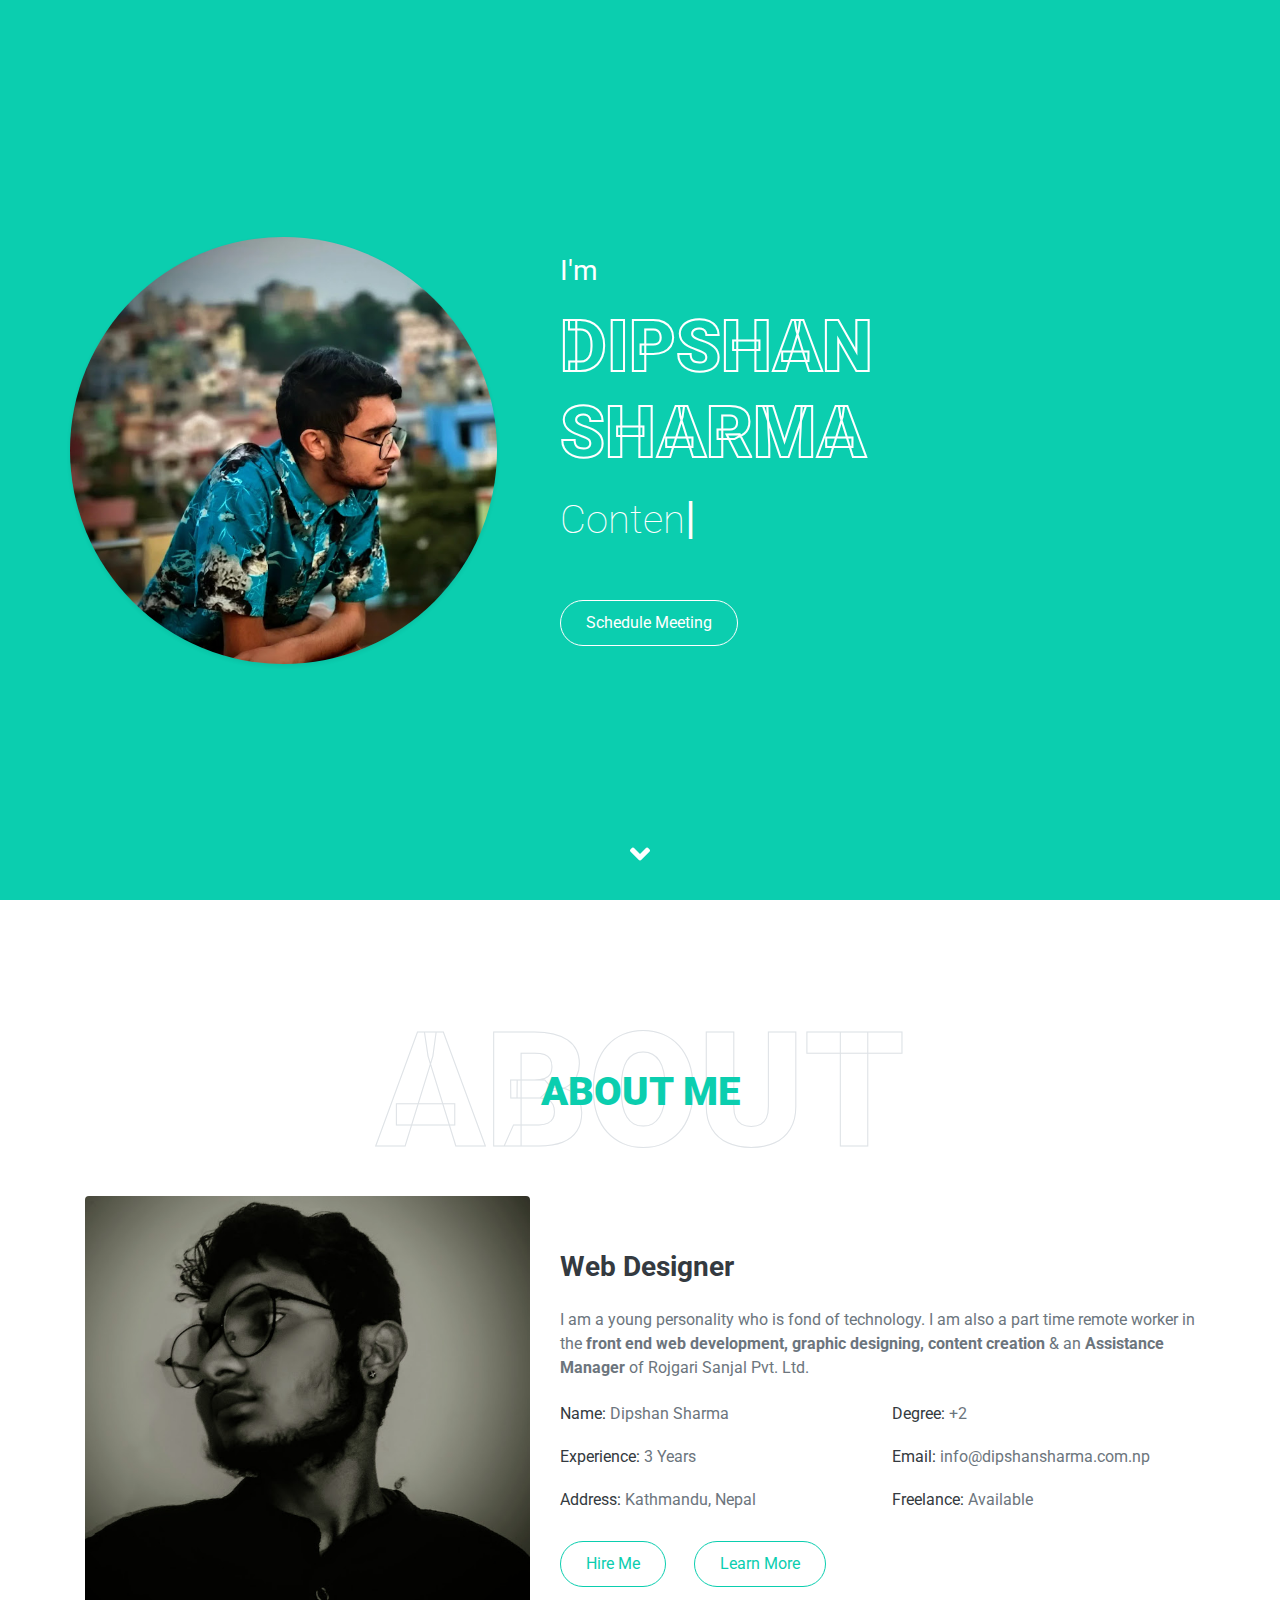
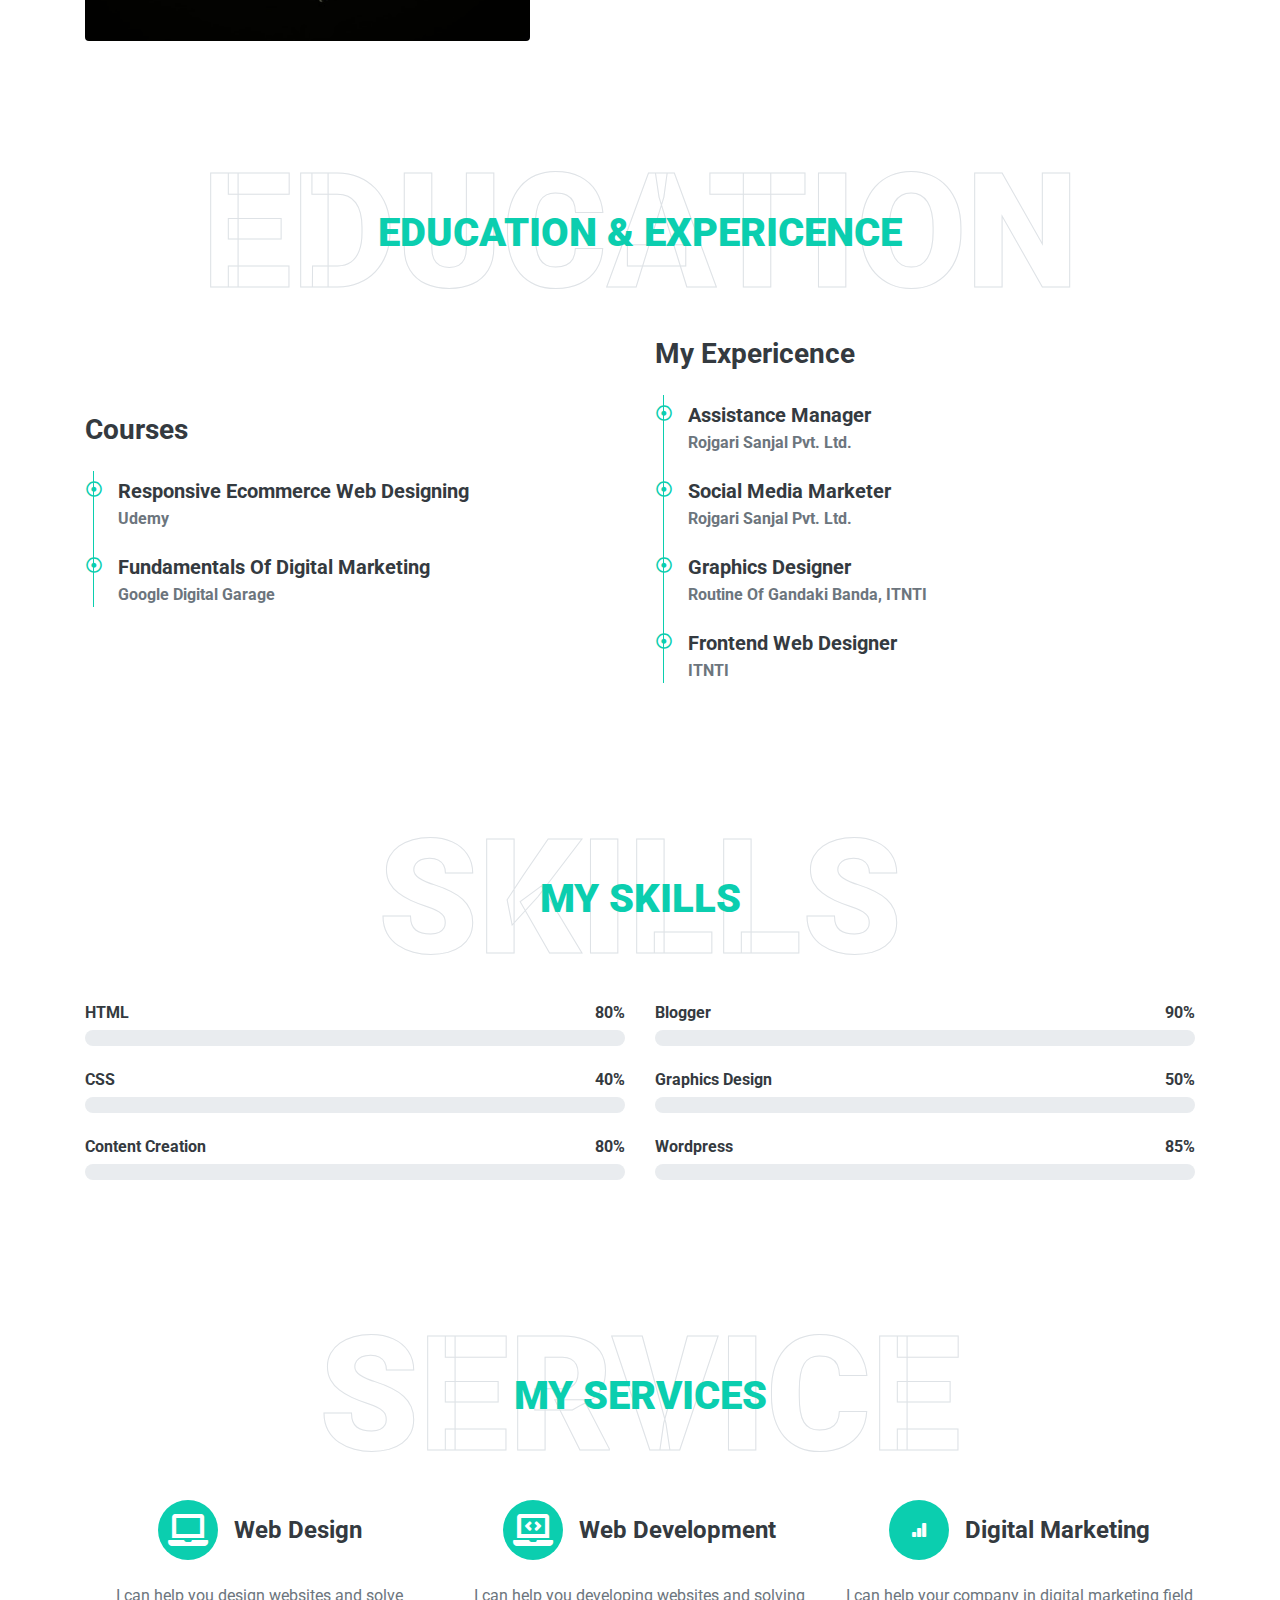
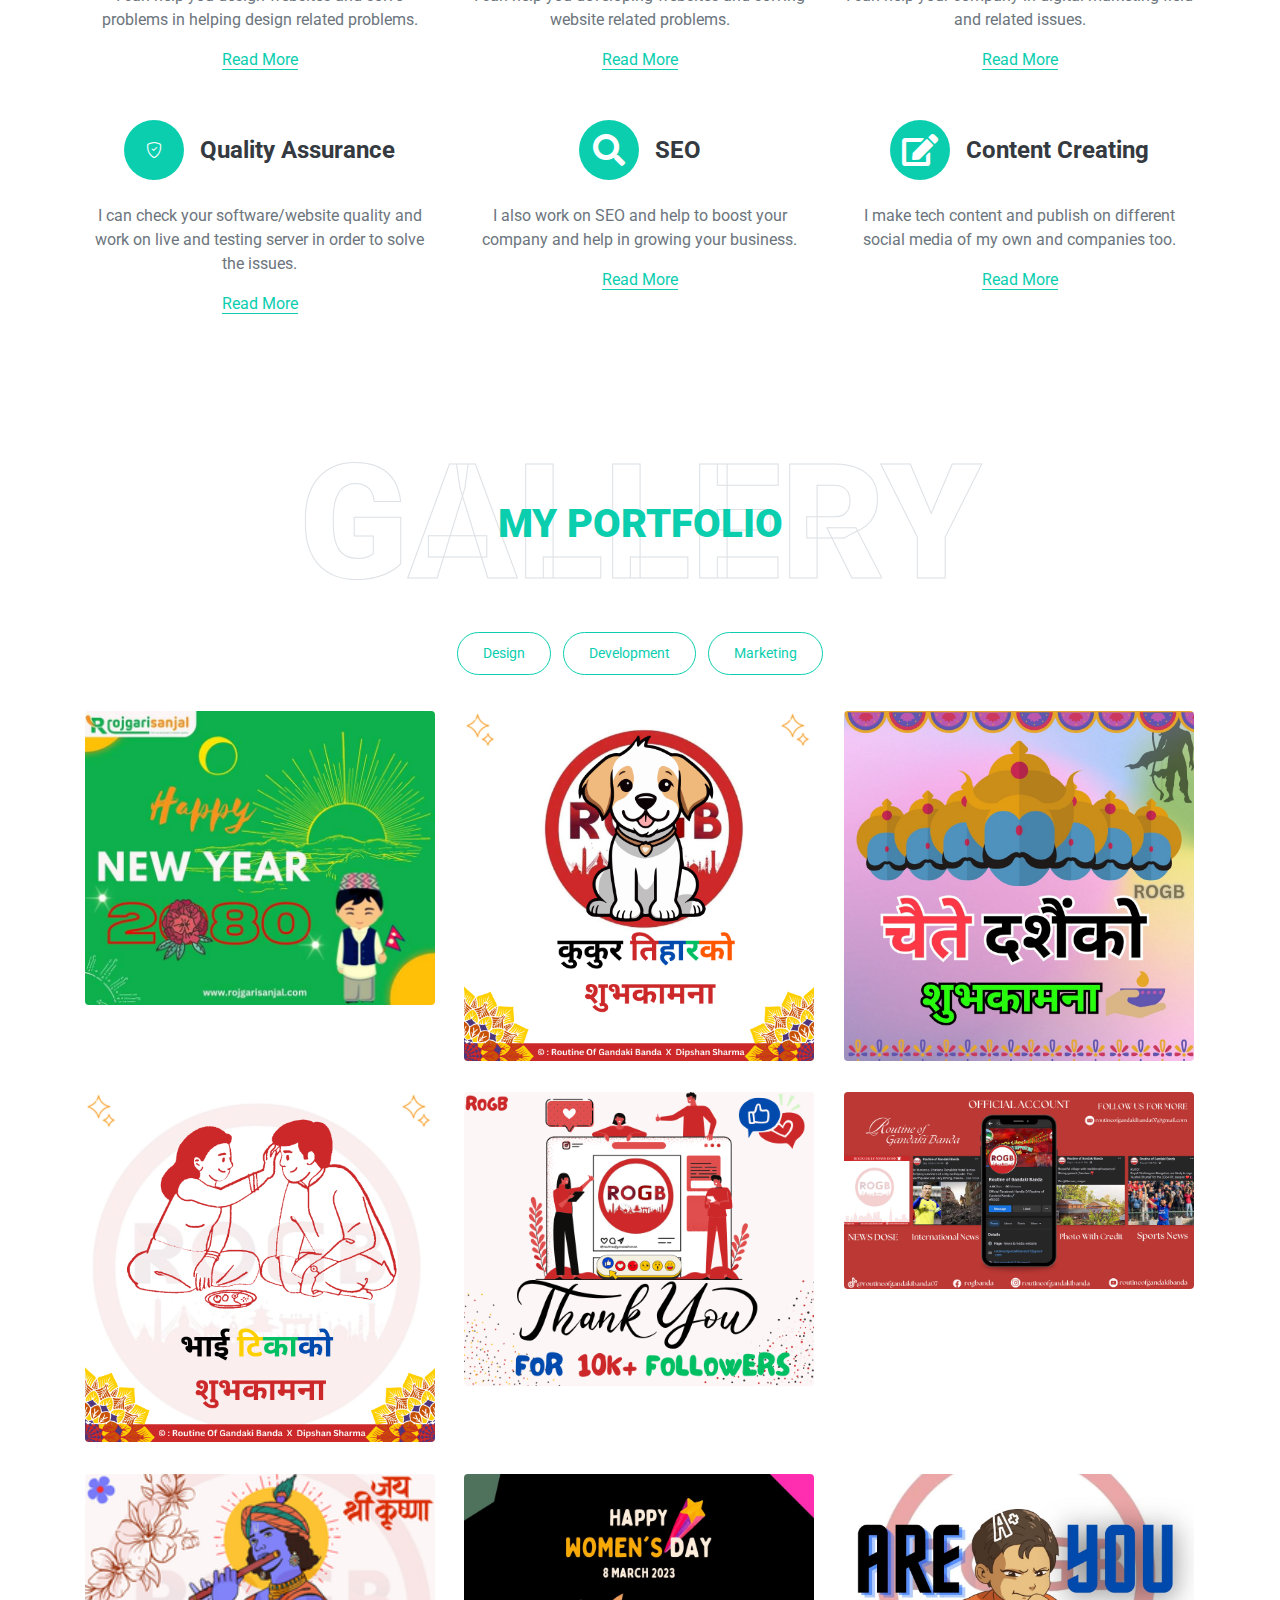
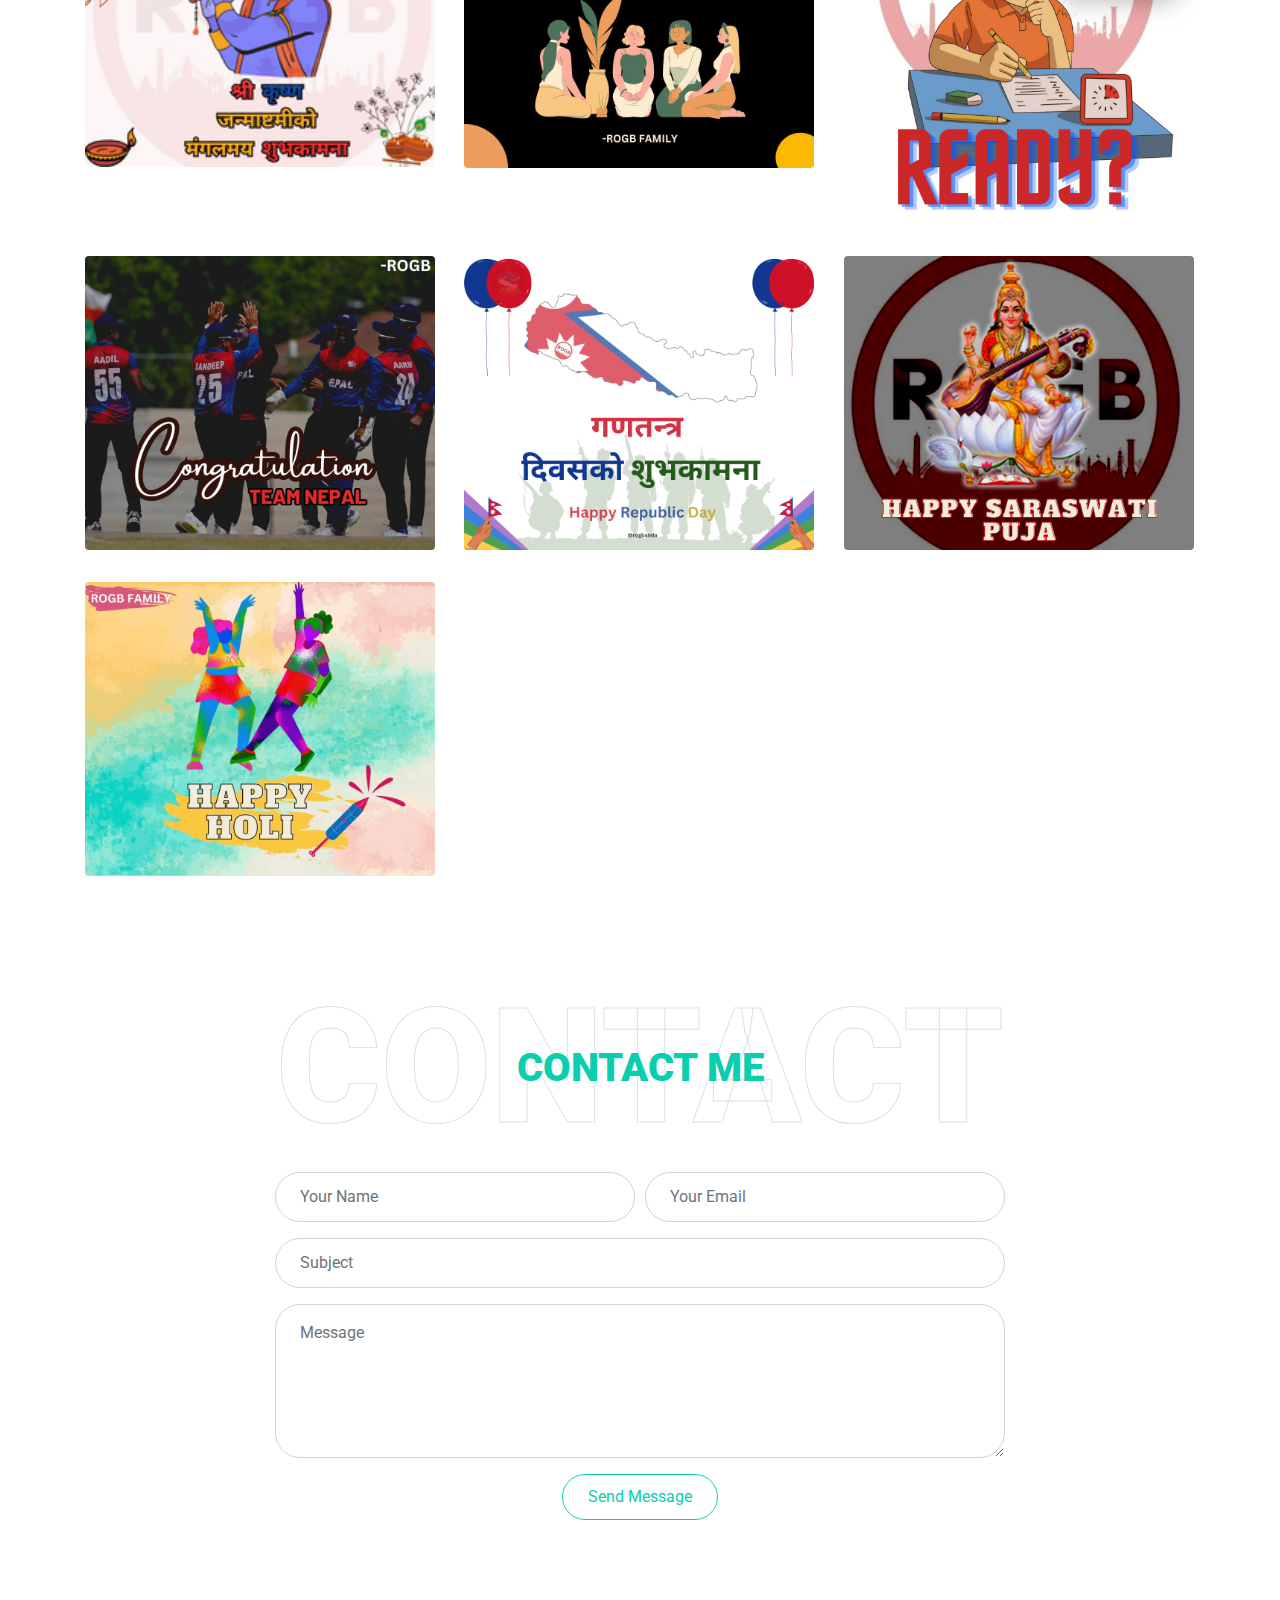
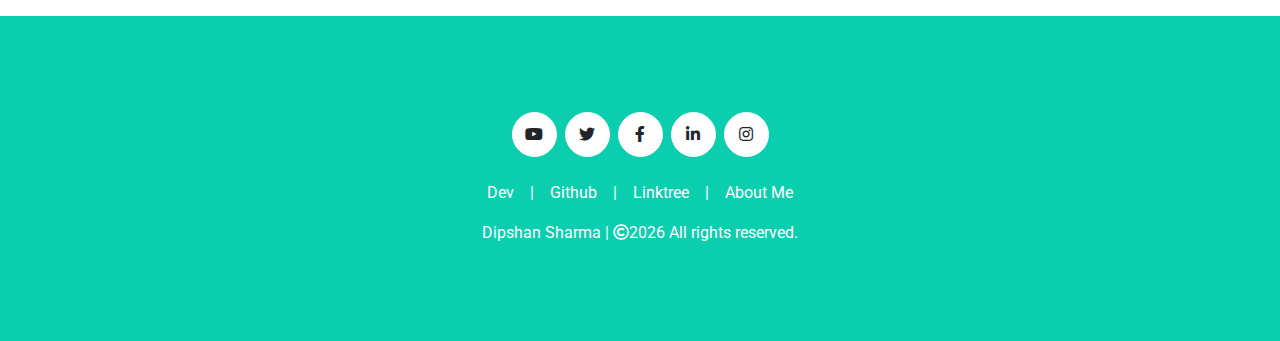
==== index.html @ bec7a2bd "Update index.html" ====
<!DOCTYPE html>
<html lang="en">

<head>
    <meta charset="utf-8">
    <title>Dipshan Sharma</title>
    <meta content="width=device-width, initial-scale=1.0" name="viewport">
    <link rel="icon" type="image/x-icon" href="img/profile.jpg">

    <!-- Favicon -->
    <link href="img/favicon.ico" rel="icon">

    <!-- Google Web Fonts -->
    <link rel="preconnect" href="https://fonts.gstatic.com">
    <link href="https://fonts.googleapis.com/css2?family=Roboto:wght@300;400;500;700;900&display=swap" rel="stylesheet"> 

    <!-- Font Awesome -->
    <link href="https://cdnjs.cloudflare.com/ajax/libs/font-awesome/5.10.0/css/all.min.css" rel="stylesheet">

    <!-- Libraries Stylesheet -->
    <link href="lib/owlcarousel/assets/owl.carousel.min.css" rel="stylesheet">
    <link href="lib/lightbox/css/lightbox.min.css" rel="stylesheet">

    <!-- Customized Bootstrap Stylesheet -->
    <link href="css/style.css" rel="stylesheet">

    <!-- Bootstrap Font Icon CSS -->
    <link rel="stylesheet" href=
"https://cdn.jsdelivr.net/npm/bootstrap-icons@1.5.0/font/bootstrap-icons.css" />
 
</head>

<body data-spy="scroll" data-target=".navbar" data-offset="51">
    <!-- Navbar Start -->
    <nav class="navbar fixed-top shadow-sm navbar-expand-lg bg-light navbar-light py-3 py-lg-0 px-lg-5">
        <a href="index.html" class="navbar-brand ml-lg-3">
            <h1 class="m-0 display-5"><span class="text-primary">Dipshan</span>Sharma</h1>
        </a>
        <button type="button" class="navbar-toggler" data-toggle="collapse" data-target="#navbarCollapse">
            <span class="navbar-toggler-icon"></span>
        </button>
        <div class="collapse navbar-collapse px-lg-3" id="navbarCollapse">
            <div class="navbar-nav m-auto py-0">
                <a href="#home" class="nav-item nav-link active">Home</a>
                <a href="#about" class="nav-item nav-link">About</a>
                <a href="#qualification" class="nav-item nav-link">Education</a>
                <a href="#skill" class="nav-item nav-link">Skill</a>
                <a href="#service" class="nav-item nav-link">Service</a>
                <a href="#portfolio" class="nav-item nav-link">Portfolio</a>
                <a href="#contact" class="nav-item nav-link">Contact</a>
            </div>
            <a href="https://calendly.com/dipshansharma/" target=”_blank” class="btn btn-outline-primary d-none d-lg-block">Schedule Meeting</a>
        </div>
    </nav>
    <!-- Navbar End -->


    <!-- Video Modal Start -->
    <div class="modal fade" id="videoModal" tabindex="-1" role="dialog" aria-labelledby="exampleModalLabel" aria-hidden="true">
        <div class="modal-dialog" role="document">
            <div class="modal-content">
                <div class="modal-body">
                    <button type="button" class="close" data-dismiss="modal" aria-label="Close">
                        <span aria-hidden="true">&times;</span>
                    </button>        
                    <!-- 16:9 aspect ratio -->
                    <div class="embed-responsive embed-responsive-16by9">
                        <iframe class="embed-responsive-item" src="" id="video"  allowscriptaccess="always" allow="autoplay"></iframe>
                    </div>
                </div>
            </div>
        </div>
    </div>
    <!-- Video Modal End -->


    <!-- Header Start -->
    <div class="container-fluid bg-primary d-flex align-items-center mb-5 py-5" id="home" style="min-height: 100vh;">
        <div class="container">
            <div class="row align-items-center">
                <div class="col-lg-5 px-5 pl-lg-0 pb-5 pb-lg-0">
                    <img class="img-fluid w-100 rounded-circle shadow-sm" src="img/profile.jpg" alt="">
                </div>
                <div class="col-lg-7 text-center text-lg-left">
                    <h3 class="text-white font-weight-normal mb-3">I'm</h3>
                    <h1 class="display-3 text-uppercase text-primary mb-2" style="-webkit-text-stroke: 2px #ffffff;">Dipshan Sharma</h1>
                    <h1 class="typed-text-output d-inline font-weight-lighter text-white"></h1>
                    <div class="typed-text d-none">Content Creator, Blogger, Digital Marketer, Web Developer, Graphic Designer</div>
                    <div class="d-flex align-items-center justify-content-center justify-content-lg-start pt-5">
                        <a href="https://calendly.com/dipshansharma/" target=”_blank” class="btn btn-outline-light mr-5">Schedule Meeting</a>
                        <!--<button type="button" class="btn-play" data-toggle="modal"
                            data-src="https://www.youtube.com/watch?v=imEdlNcjUK0" data-target="#videoModal">
                            <span></span>
                        </button>
                        <h5 class="font-weight-normal text-white m-0 ml-4 d-none d-sm-block">Play Video</h5>-->
                    </div>
                </div>
            </div>
        </div>
    </div>
    <!-- Header End -->


    <!-- About Start -->
    <div class="container-fluid py-5" id="about">
        <div class="container">
            <div class="position-relative d-flex align-items-center justify-content-center">
                <h1 class="display-1 text-uppercase text-white" style="-webkit-text-stroke: 1px #dee2e6;">About</h1>
                <h1 class="position-absolute text-uppercase text-primary">About Me</h1>
            </div>
            <div class="row align-items-center">
                <div class="col-lg-5 pb-4 pb-lg-0">
                    <img class="img-fluid rounded w-100" src="img/about.jpg" alt="">
                </div>
                <div class="col-lg-7">
                    <h3 class="mb-4">Web Designer</h3>
                    <p>I am a young personality who is fond of technology. I am also a part time remote worker in the <b>front end web development, graphic designing, content creation</b> & an <b>Assistance Manager</b> of Rojgari Sanjal Pvt. Ltd.</p>
                    <div class="row mb-3">
                        <div class="col-sm-6 py-2"><h6>Name: <span class="text-secondary">Dipshan Sharma</span></h6></div>
                        <div class="col-sm-6 py-2"><h6>Degree: <span class="text-secondary">+2</span></h6></div>
                        <div class="col-sm-6 py-2"><h6>Experience: <span class="text-secondary">3 Years</span></h6></div>
                        <div class="col-sm-6 py-2"><h6>Email: <span class="text-secondary">info@dipshansharma.com.np</span></h6></div>
                        <div class="col-sm-6 py-2"><h6>Address: <span class="text-secondary">Kathmandu, Nepal</span></h6></div>
                        <div class="col-sm-6 py-2"><h6>Freelance: <span class="text-secondary">Available</span></h6></div>
                    </div>
                    <a href="" class="btn btn-outline-primary mr-4">Hire Me</a>
                    <a href="" class="btn btn-outline-primary">Learn More</a>
                </div>
            </div>
        </div>
    </div>
    <!-- About End -->


    <!-- Qualification Start -->
    <div class="container-fluid py-5" id="qualification">
        <div class="container">
            <div class="position-relative d-flex align-items-center justify-content-center">
                <h1 class="display-1 text-uppercase text-white" style="-webkit-text-stroke: 1px #dee2e6;">Education</h1>
                <h1 class="position-absolute text-uppercase text-primary">Education & Expericence</h1>
            </div>
            <div class="row align-items-center">
                <div class="col-lg-6">
                    <h3 class="mb-4">Courses</h3>
                    <div class="border-left border-primary pt-2 pl-4 ml-2">
                        <div class="position-relative mb-4">
                            <i class="far fa-dot-circle text-primary position-absolute" style="top: 2px; left: -32px;"></i>
                            <h5 class="font-weight-bold mb-1">Responsive Ecommerce Web Designing</h5>
                            <p class="mb-2"><strong>Udemy</strong></p>
                            <!---<p>Tempor eos dolore amet tempor dolor tempor. Dolore ea magna sit amet dolor eirmod. Eos ipsum est tempor dolor. Clita lorem kasd sed ea lorem diam ea lorem eirmod duo sit ipsum stet lorem diam</p>-->
                        </div>
                        <div class="position-relative mb-4">
                            <i class="far fa-dot-circle text-primary position-absolute" style="top: 2px; left: -32px;"></i>
                            <h5 class="font-weight-bold mb-1">Fundamentals Of Digital Marketing</h5>
                            <p class="mb-2"><strong>Google Digital Garage</strong></p>
                            <!---<p>Tempor eos dolore amet tempor dolor tempor. Dolore ea magna sit amet dolor eirmod. Eos ipsum est tempor dolor. Clita lorem kasd sed ea lorem diam ea lorem eirmod duo sit ipsum stet lorem diam</p>-->
                        </div>
                    </div>
                </div>
                <div class="col-lg-6">
                    <h3 class="mb-4">My Expericence</h3>
                    <div class="border-left border-primary pt-2 pl-4 ml-2">
                        <div class="position-relative mb-4">
                            <i class="far fa-dot-circle text-primary position-absolute" style="top: 2px; left: -32px;"></i>
                            <h5 class="font-weight-bold mb-1">Assistance Manager</h5>
                            <p class="mb-2"><strong>Rojgari Sanjal Pvt. Ltd.</strong></p>
                            <!---<p>Tempor eos dolore amet tempor dolor tempor. Dolore ea magna sit amet dolor eirmod. Eos ipsum est tempor dolor. Clita lorem kasd sed ea lorem diam ea lorem eirmod duo sit ipsum stet lorem diam</p>-->
                        </div>
                        <div class="position-relative mb-4">
                            <i class="far fa-dot-circle text-primary position-absolute" style="top: 2px; left: -32px;"></i>
                            <h5 class="font-weight-bold mb-1">Social Media Marketer</h5>
                            <p class="mb-2"><strong>Rojgari Sanjal Pvt. Ltd.</strong></p>
                            <!---<p>Tempor eos dolore amet tempor dolor tempor. Dolore ea magna sit amet dolor eirmod. Eos ipsum est tempor dolor. Clita lorem kasd sed ea lorem diam ea lorem eirmod duo sit ipsum stet lorem diam</p>-->
                        </div>
                        <div class="position-relative mb-4">
                            <i class="far fa-dot-circle text-primary position-absolute" style="top: 2px; left: -32px;"></i>
                            <h5 class="font-weight-bold mb-1">Graphics Designer</h5>
                            <p class="mb-2"><strong>Routine Of Gandaki Banda, ITNTI</strong></p>
                            <!---<p>Tempor eos dolore amet tempor dolor tempor. Dolore ea magna sit amet dolor eirmod. Eos ipsum est tempor dolor. Clita lorem kasd sed ea lorem diam ea lorem eirmod duo sit ipsum stet lorem diam</p>-->
                        </div>
                         <div class="position-relative mb-4">
                            <i class="far fa-dot-circle text-primary position-absolute" style="top: 2px; left: -32px;"></i>
                            <h5 class="font-weight-bold mb-1">Frontend Web Designer</h5>
                            <p class="mb-2"><strong>ITNTI</strong></p>
                            <!---<p>Tempor eos dolore amet tempor dolor tempor. Dolore ea magna sit amet dolor eirmod. Eos ipsum est tempor dolor. Clita lorem kasd sed ea lorem diam ea lorem eirmod duo sit ipsum stet lorem diam</p>-->
                        </div>
                    </div>
                </div>
            </div>
        </div>
    </div>
    <!-- Qualification End -->


    <!-- Skill Start -->
    <div class="container-fluid py-5" id="skill">
        <div class="container">
            <div class="position-relative d-flex align-items-center justify-content-center">
                <h1 class="display-1 text-uppercase text-white" style="-webkit-text-stroke: 1px #dee2e6;">Skills</h1>
                <h1 class="position-absolute text-uppercase text-primary">My Skills</h1>
            </div>
            <div class="row align-items-center">
                <div class="col-md-6">
                    <div class="skill mb-4">
                        <div class="d-flex justify-content-between">
                            <h6 class="font-weight-bold">HTML</h6>
                            <h6 class="font-weight-bold">80%</h6>
                        </div>
                        <div class="progress">
                            <div class="progress-bar bg-primary" role="progressbar" aria-valuenow="80" aria-valuemin="0" aria-valuemax="100"></div>
                        </div>
                    </div>
                    <div class="skill mb-4">
                        <div class="d-flex justify-content-between">
                            <h6 class="font-weight-bold">CSS</h6>
                            <h6 class="font-weight-bold">40%</h6>
                        </div>
                        <div class="progress">
                            <div class="progress-bar bg-warning" role="progressbar" aria-valuenow="40" aria-valuemin="0" aria-valuemax="100"></div>
                        </div>
                    </div>
                    <div class="skill mb-4">
                        <div class="d-flex justify-content-between">
                            <h6 class="font-weight-bold">Content Creation</h6>
                            <h6 class="font-weight-bold">80%</h6>
                        </div>
                        <div class="progress">
                            <div class="progress-bar bg-danger" role="progressbar" aria-valuenow="80" aria-valuemin="0" aria-valuemax="100"></div>
                        </div>
                    </div>
                </div>
                <div class="col-md-6">
                    <div class="skill mb-4">
                        <div class="d-flex justify-content-between">
                            <h6 class="font-weight-bold">Blogger</h6>
                            <h6 class="font-weight-bold">90%</h6>
                        </div>
                        <div class="progress">
                            <div class="progress-bar bg-danger" role="progressbar" aria-valuenow="90" aria-valuemin="0" aria-valuemax="100"></div>
                        </div>
                    </div>
                    <div class="skill mb-4">
                        <div class="d-flex justify-content-between">
                            <h6 class="font-weight-bold">Graphics Design</h6>
                            <h6 class="font-weight-bold">50%</h6>
                        </div>
                        <div class="progress">
                            <div class="progress-bar bg-dark" role="progressbar" aria-valuenow="50" aria-valuemin="0" aria-valuemax="100"></div>
                        </div>
                    </div>
                    <div class="skill mb-4">
                        <div class="d-flex justify-content-between">
                            <h6 class="font-weight-bold">Wordpress</h6>
                            <h6 class="font-weight-bold">85%</h6>
                        </div>
                        <div class="progress">
                            <div class="progress-bar bg-info" role="progressbar" aria-valuenow="85" aria-valuemin="0" aria-valuemax="100"></div>
                        </div>
                    </div>
                </div>
            </div>
        </div>
    </div>
    <!-- Skill End -->


    <!-- Services Start -->
    <div class="container-fluid pt-5" id="service">
        <div class="container">
            <div class="position-relative d-flex align-items-center justify-content-center">
                <h1 class="display-1 text-uppercase text-white" style="-webkit-text-stroke: 1px #dee2e6;">Service</h1>
                <h1 class="position-absolute text-uppercase text-primary">My Services</h1>
            </div>
            <div class="row pb-3">
                <div class="col-lg-4 col-md-6 text-center mb-5">
                    <div class="d-flex align-items-center justify-content-center mb-4">
                        <i class="fa fa-2x fa-laptop service-icon bg-primary text-white mr-3"></i>
                        <h4 class="font-weight-bold m-0">Web Design</h4>
                    </div>
                    <p>I can help you design websites and solve problems in helping design related problems.</p>
                    <a class="border-bottom border-primary text-decoration-none" href="">Read More</a>
                </div>
                <div class="col-lg-4 col-md-6 text-center mb-5">
                    <div class="d-flex align-items-center justify-content-center mb-4">
                        <i class="fa fa-2x fa-laptop-code service-icon bg-primary text-white mr-3"></i>
                        <h4 class="font-weight-bold m-0">Web Development</h4>
                    </div>
                    <p>I can help you developing websites and solving website related problems.</p>
                    <a class="border-bottom border-primary text-decoration-none" href="">Read More</a>
                </div>
               <div class="col-lg-4 col-md-6 text-center mb-5">
                    <div class="d-flex align-items-center justify-content-center mb-4">
                        <i class="bi bi-2x bi-bar-chart-fill service-icon bg-primary text-white mr-3"></i>
                        <h4 class="font-weight-bold m-0">Digital Marketing</h4>
                    </div>
                    <p>I can help your company in digital marketing field and related issues.</p>
                    <a class="border-bottom border-primary text-decoration-none" href="">Read More</a>
                </div>
                <div class="col-lg-4 col-md-6 text-center mb-5">
                    <div class="d-flex align-items-center justify-content-center mb-4">
                        <i class="bi bi-2xs bi-shield-check service-icon bg-primary text-white mr-3"></i>
                        <h4 class="font-weight-bold m-0">Quality Assurance</h4>
                    </div>
                    <p>I can check your software/website quality and work on live and testing server in order to solve the issues.</p>
                    <a class="border-bottom border-primary text-decoration-none" href="">Read More</a>
                </div>
                <div class="col-lg-4 col-md-6 text-center mb-5">
                    <div class="d-flex align-items-center justify-content-center mb-4">
                        <i class="fa fa-2x fa-search service-icon bg-primary text-white mr-3"></i>
                        <h4 class="font-weight-bold m-0">SEO</h4>
                    </div>
                    <p>I also work on SEO and help to boost your company and help in growing your business.</p>
                    <a class="border-bottom border-primary text-decoration-none" href="">Read More</a>
                </div>
                <div class="col-lg-4 col-md-6 text-center mb-5">
                    <div class="d-flex align-items-center justify-content-center mb-4">
                        <i class="fa fa-2x fa-edit service-icon bg-primary text-white mr-3"></i>
                        <h4 class="font-weight-bold m-0">Content Creating</h4>
                    </div>
                    <p>I make tech content and publish on different social media of my own and companies too.</p>
                    <a class="border-bottom border-primary text-decoration-none" href="">Read More</a>
                </div>
            </div>
        </div>
    </div>
    <!-- Services End -->


    <!-- Portfolio Start -->
    <div class="container-fluid pt-5 pb-3" id="portfolio">
        <div class="container">
            <div class="position-relative d-flex align-items-center justify-content-center">
                <h1 class="display-1 text-uppercase text-white" style="-webkit-text-stroke: 1px #dee2e6;">Gallery</h1>
                <h1 class="position-absolute text-uppercase text-primary">My Portfolio</h1>
            </div>
            <div class="row">
                <div class="col-12 text-center mb-2">
                    <ul class="list-inline mb-4" id="portfolio-flters">
                        <!---<li class="btn btn-sm btn-outline-primary m-1 active"  data-filter="*">All</li>-->
                        <li class="btn btn-sm btn-outline-primary m-1" data-filter=".first">Design</li>
                        <li class="btn btn-sm btn-outline-primary m-1" data-filter=".second">Development</li>
                        <li class="btn btn-sm btn-outline-primary m-1" data-filter=".third">Marketing</li>
                    </ul>
                </div>
            </div>
            <div class="row portfolio-container">
                <div class="col-lg-4 col-md-6 mb-4 portfolio-item first">
                    <div class="position-relative overflow-hidden mb-2">
                        <img class="img-fluid rounded w-100" src="img/newyear.jpeg" alt="">
                        <div class="portfolio-btn bg-primary d-flex align-items-center justify-content-center">
                            <a href="img/newyear.jpeg" data-lightbox="portfolio">
                                <i class="fa fa-plus text-white" style="font-size: 60px;"></i>
                            </a>
                        </div>
                    </div>
                </div>
                <div class="col-lg-4 col-md-6 mb-4 portfolio-item first">
                    <div class="position-relative overflow-hidden mb-2">
                        <img class="img-fluid rounded w-100" src="img/kukurtihar.png" alt="">
                        <div class="portfolio-btn bg-primary d-flex align-items-center justify-content-center">
                            <a href="img/kukurtihar.png" data-lightbox="portfolio">
                                <i class="fa fa-plus text-white" style="font-size: 60px;"></i>
                            </a>
                        </div>
                    </div>
                </div>
                <div class="col-lg-4 col-md-6 mb-4 portfolio-item first">
                    <div class="position-relative overflow-hidden mb-2">
                        <img class="img-fluid rounded w-100" src="img/chaitedashain.jpeg" alt="">
                        <div class="portfolio-btn bg-primary d-flex align-items-center justify-content-center">
                            <a href="img/chaitedashain.jpeg" data-lightbox="portfolio">
                                <i class="fa fa-plus text-white" style="font-size: 60px;"></i>
                            </a>
                        </div>
                    </div>
                </div>
                <div class="col-lg-4 col-md-6 mb-4 portfolio-item first">
                    <div class="position-relative overflow-hidden mb-2">
                        <img class="img-fluid rounded w-100" src="img/bhaitika.png" alt="">
                        <div class="portfolio-btn bg-primary d-flex align-items-center justify-content-center">
                            <a href="img/bhaitika.png" data-lightbox="portfolio">
                                <i class="fa fa-plus text-white" style="font-size: 60px;"></i>
                            </a>
                        </div>
                    </div>
                </div>
                <div class="col-lg-4 col-md-6 mb-4 portfolio-item first">
                    <div class="position-relative overflow-hidden mb-2">
                        <img class="img-fluid rounded w-100" src="img/FOLLOWERS.png" alt="">
                        <div class="portfolio-btn bg-primary d-flex align-items-center justify-content-center">
                            <a href="img/FOLLOWERS.png" data-lightbox="portfolio">
                                <i class="fa fa-plus text-white" style="font-size: 60px;"></i>
                            </a>
                        </div>
                    </div>
                </div>
                <div class="col-lg-4 col-md-6 mb-4 portfolio-item first">
                    <div class="position-relative overflow-hidden mb-2">
                        <img class="img-fluid rounded w-100" src="img/379983566_275589891938072_8401633093573110521_n.png" alt="">
                        <div class="portfolio-btn bg-primary d-flex align-items-center justify-content-center">
                            <a href="img/379983566_275589891938072_8401633093573110521_n.png" data-lightbox="portfolio">
                                <i class="fa fa-plus text-white" style="font-size: 60px;"></i>
                            </a>
                        </div>
                    </div>
                </div>
                <div class="col-lg-4 col-md-6 mb-4 portfolio-item first">
                    <div class="position-relative overflow-hidden mb-2">
                        <img class="img-fluid rounded w-100" src="img/372900952_258830333726099_3640712290581842868_n.png" alt="">
                        <div class="portfolio-btn bg-primary d-flex align-items-center justify-content-center">
                            <a href="img/372900952_258830333726099_3640712290581842868_n.png" data-lightbox="portfolio">
                                <i class="fa fa-plus text-white" style="font-size: 60px;"></i>
                            </a>
                        </div>
                    </div>
                </div>
                <div class="col-lg-4 col-md-6 mb-4 portfolio-item first">
                    <div class="position-relative overflow-hidden mb-2">
                        <img class="img-fluid rounded w-100" src="img/womensday.jpeg" alt="">
                        <div class="portfolio-btn bg-primary d-flex align-items-center justify-content-center">
                            <a href="img/womensday.jpeg" data-lightbox="portfolio">
                                <i class="fa fa-plus text-white" style="font-size: 60px;"></i>
                            </a>
                        </div>
                    </div>
                </div>
                <div class="col-lg-4 col-md-6 mb-4 portfolio-item first">
                    <div class="position-relative overflow-hidden mb-2">
                        <img class="img-fluid rounded w-100" src="img/see.jpeg" alt="">
                        <div class="portfolio-btn bg-primary d-flex align-items-center justify-content-center">
                            <a href="img/see.jpeg" data-lightbox="portfolio">
                                <i class="fa fa-plus text-white" style="font-size: 60px;"></i>
                            </a>
                        </div>
                    </div>
                </div>
                <div class="col-lg-4 col-md-6 mb-4 portfolio-item first">
                    <div class="position-relative overflow-hidden mb-2">
                        <img class="img-fluid rounded w-100" src="img/nepal.jpeg" alt="">
                        <div class="portfolio-btn bg-primary d-flex align-items-center justify-content-center">
                            <a href="img/nepal.jpeg" data-lightbox="portfolio">
                                <i class="fa fa-plus text-white" style="font-size: 60px;"></i>
                            </a>
                        </div>
                    </div>
                </div>
                <div class="col-lg-4 col-md-6 mb-4 portfolio-item first">
                    <div class="position-relative overflow-hidden mb-2">
                        <img class="img-fluid rounded w-100" src="img/republicday.png" alt="">
                        <div class="portfolio-btn bg-primary d-flex align-items-center justify-content-center">
                            <a href="img/republicday.png" data-lightbox="portfolio">
                                <i class="fa fa-plus text-white" style="font-size: 60px;"></i>
                            </a>
                        </div>
                    </div>
                </div>
                <div class="col-lg-4 col-md-6 mb-4 portfolio-item first">
                    <div class="position-relative overflow-hidden mb-2">
                        <img class="img-fluid rounded w-100" src="img/hAPPY SARASWATI PUJA (1).png" alt="">
                        <div class="portfolio-btn bg-primary d-flex align-items-center justify-content-center">
                            <a href="img/hAPPY SARASWATI PUJA (1).png" data-lightbox="portfolio">
                                <i class="fa fa-plus text-white" style="font-size: 60px;"></i>
                            </a>
                        </div>
                    </div>
                </div>
                <div class="col-lg-4 col-md-6 mb-4 portfolio-item first">
                    <div class="position-relative overflow-hidden mb-2">
                        <img class="img-fluid rounded w-100" src="img/holi.jpeg" alt="">
                        <div class="portfolio-btn bg-primary d-flex align-items-center justify-content-center">
                            <a href="img/holi.jpeg" data-lightbox="portfolio">
                                <i class="fa fa-plus text-white" style="font-size: 60px;"></i>
                            </a>
                        </div>
                    </div>
                </div>
            </div>
        </div>
    </div>
    <!-- Portfolio End -->

        <!-- Testimonial Start -->
    <!--<div class="container-fluid py-5" id="testimonial">
        <div class="container">
            <div class="position-relative d-flex align-items-center justify-content-center">
                <h1 class="display-1 text-uppercase text-white" style="-webkit-text-stroke: 1px #dee2e6;">Review</h1>
                <h1 class="position-absolute text-uppercase text-primary">Clients Say</h1>
            </div>
            <div class="row justify-content-center">
                <div class="col-lg-8">
                    <div class="owl-carousel testimonial-carousel">
                        <div class="text-center">
                            <i class="fa fa-3x fa-quote-left text-primary mb-4"></i>
                            <h4 class="font-weight-light mb-4">Dolor eirmod diam stet kasd sed. Aliqu rebum est eos. Rebum elitr dolore et eos labore, stet justo sed est sed. Diam sed sed dolor stet accusam amet eirmod eos, labore diam clita</h4>
                            <img class="img-fluid rounded-circle mx-auto mb-3" src="img/testimonial-1.jpg" style="width: 80px; height: 80px;">
                            <h5 class="font-weight-bold m-0">Client Name</h5>
                            <span>Profession</span>
                        </div>
                        <div class="text-center">
                            <i class="fa fa-3x fa-quote-left text-primary mb-4"></i>
                            <h4 class="font-weight-light mb-4">Dolor eirmod diam stet kasd sed. Aliqu rebum est eos. Rebum elitr dolore et eos labore, stet justo sed est sed. Diam sed sed dolor stet accusam amet eirmod eos, labore diam clita</h4>
                            <img class="img-fluid rounded-circle mx-auto mb-3" src="img/testimonial-2.jpg" style="width: 80px; height: 80px;">
                            <h5 class="font-weight-bold m-0">Client Name</h5>
                            <span>Profession</span>
                        </div>
                        <div class="text-center">
                            <i class="fa fa-3x fa-quote-left text-primary mb-4"></i>
                            <h4 class="font-weight-light mb-4">Dolor eirmod diam stet kasd sed. Aliqu rebum est eos. Rebum elitr dolore et eos labore, stet justo sed est sed. Diam sed sed dolor stet accusam amet eirmod eos, labore diam clita</h4>
                            <img class="img-fluid rounded-circle mx-auto mb-3" src="img/testimonial-3.jpg" style="width: 80px; height: 80px;">
                            <h5 class="font-weight-bold m-0">Client Name</h5>
                            <span>Profession</span>
                        </div>
                    </div>
                </div>
            </div>
        </div>
    </div>-->
    <!-- Testimonial End -->


    <!-- Blog Start -->
    <!---<div class="container-fluid pt-5" id="blog">
        <div class="container">
            <div class="position-relative d-flex align-items-center justify-content-center">
                <h1 class="display-1 text-uppercase text-white" style="-webkit-text-stroke: 1px #dee2e6;">Blog</h1>
                <h1 class="position-absolute text-uppercase text-primary">Latest Blog</h1>
            </div>
            <div class="row">
                <div class="col-lg-4 mb-5">
                    <div class="position-relative mb-4">
                        <img class="img-fluid rounded w-100" src="img/blog-1.jpg" alt="">
                        <div class="blog-date">
                            <h4 class="font-weight-bold mb-n1">01</h4>
                            <small class="text-white text-uppercase">Jan</small>
                        </div>
                    </div>
                    <h5 class="font-weight-medium mb-4">Rebum lorem no eos ut ipsum diam tempor sed rebum elitr ipsum</h5>
                    <a class="btn btn-sm btn-outline-primary py-2" href="">Read More</a>
                </div>
                <div class="col-lg-4 mb-5">
                    <div class="position-relative mb-4">
                        <img class="img-fluid rounded w-100" src="img/blog-2.jpg" alt="">
                        <div class="blog-date">
                            <h4 class="font-weight-bold mb-n1">01</h4>
                            <small class="text-white text-uppercase">Jan</small>
                        </div>
                    </div>
                    <h5 class="font-weight-medium mb-4">Rebum lorem no eos ut ipsum diam tempor sed rebum elitr ipsum</h5>
                    <a class="btn btn-sm btn-outline-primary py-2" href="">Read More</a>
                </div>
                <div class="col-lg-4 mb-5">
                    <div class="position-relative mb-4">
                        <img class="img-fluid rounded w-100" src="img/blog-3.jpg" alt="">
                        <div class="blog-date">
                            <h4 class="font-weight-bold mb-n1">01</h4>
                            <small class="text-white text-uppercase">Jan</small>
                        </div>
                    </div>
                    <h5 class="font-weight-medium mb-4">Rebum lorem no eos ut ipsum diam tempor sed rebum elitr ipsum</h5>
                    <a class="btn btn-sm btn-outline-primary py-2" href="">Read More</a>
                </div>
            </div>
        </div>
    </div>--->
    <!-- Blog End -->
    <!-- Contact Start -->
    <div class="container-fluid py-5" id="contact">
        <div class="container">
            <div class="position-relative d-flex align-items-center justify-content-center">
                <h1 class="display-1 text-uppercase text-white" style="-webkit-text-stroke: 1px #dee2e6;">Contact</h1>
                <h1 class="position-absolute text-uppercase text-primary">Contact Me</h1>
            </div>
            <div class="row justify-content-center">
                <div class="col-lg-8">
                    <div class="contact-form text-center">
                        <div id="success"></div>
                        <form name="sentMessage" id="contactForm" novalidate="novalidate">
                            <div class="form-row">
                                <div class="control-group col-sm-6">
                                    <input type="text" class="form-control p-4" id="name" placeholder="Your Name"
                                        required="required" data-validation-required-message="Please enter your name" />
                                    <p class="help-block text-danger"></p>
                                </div>
                                <div class="control-group col-sm-6">
                                    <input type="email" class="form-control p-4" id="email" placeholder="Your Email"
                                        required="required" data-validation-required-message="Please enter your email" />
                                    <p class="help-block text-danger"></p>
                                </div>
                            </div>
                            <div class="control-group">
                                <input type="text" class="form-control p-4" id="subject" placeholder="Subject"
                                    required="required" data-validation-required-message="Please enter a subject" />
                                <p class="help-block text-danger"></p>
                            </div>
                            <div class="control-group">
                                <textarea class="form-control py-3 px-4" rows="5" id="message" placeholder="Message"
                                    required="required"
                                    data-validation-required-message="Please enter your message"></textarea>
                                <p class="help-block text-danger"></p>
                            </div>
                            <div>
                                <button class="btn btn-outline-primary" type="submit" id="sendMessageButton">Send
                                    Message</button>
                            </div>
                        </form>
                    </div>
                </div>
            </div>
        </div>
    </div>
    <!-- Contact End -->


    <!-- Footer Start -->
    <div class="container-fluid bg-primary text-white mt-5 py-5 px-sm-3 px-md-5">
        <div class="container text-center py-5">
            <div class="d-flex justify-content-center mb-4">
                <a class="btn btn-light btn-social mr-2" href="https://youtube.com/@techfulnp" target=”_blank”><i class="fab fa-youtube"></i></a>
                <a class="btn btn-light btn-social mr-2" href="https://twitter.com/techfulofficial" target=”_blank”><i class="fab fa-twitter"></i></a>
                <a class="btn btn-light btn-social mr-2" href="https://facebook.com/dipshanofficial" target=”_blank”><i class="fab fa-facebook-f"></i></a>
                <a class="btn btn-light btn-social mr-2" href="https://www.linkedin.com/in/dipshansharma/" target=”_blank”><i class="fab fa-linkedin-in"></i></a>
                <a class="btn btn-light btn-social" href="https://instagram.com/dipshanofficial" target=”_blank”><i class="fab fa-instagram"></i></a>
            </div>
            <div class="d-flex justify-content-center mb-3">
                <a class="text-white" href="https://g.dev/dipshansharma" target=”_blank”>Dev</a>
                <span class="px-3">|</span>
                <a class="text-white" href="https://github.com/dipshansharma" target=”_blank”>Github</a>
                <span class="px-3">|</span>
                <a class="text-white" href="https://linktr.ee/dipshansharma" target=”_blank”>Linktree</a>
                <span class="px-3">|</span>
                <a class="text-white" href="https://about.me/dipshanofficial" target=”_blank”>About Me</a>
            </div>
            <span>Dipshan Sharma | <span class="far fa-copyright"></span><script>document.write(new Date().getFullYear())</script> All rights reserved.</span>
        </div>
    </div>
    <!-- Footer End -->

    <!-- Scroll to Bottom -->
    <i class="fa fa-2x fa-angle-down text-white scroll-to-bottom"></i>

    <!-- Back to Top -->
    <a href="#" class="btn btn-outline-dark px-0 back-to-top"><i class="fa fa-angle-double-up"></i></a>


    <!-- JavaScript Libraries -->
    <script src="https://code.jquery.com/jquery-3.4.1.min.js"></script>
    <script src="https://stackpath.bootstrapcdn.com/bootstrap/4.4.1/js/bootstrap.bundle.min.js"></script>
    <script src="lib/typed/typed.min.js"></script>
    <script src="lib/easing/easing.min.js"></script>
    <script src="lib/waypoints/waypoints.min.js"></script>
    <script src="lib/owlcarousel/owl.carousel.min.js"></script>
    <script src="lib/isotope/isotope.pkgd.min.js"></script>
    <script src="lib/lightbox/js/lightbox.min.js"></script>

    <!-- Contact Javascript File -->
    <script src="mail/jqBootstrapValidation.min.js"></script>
    <script src="mail/contact.js"></script>

    <!-- Template Javascript -->
    <script src="js/main.js"></script>
</body>
</html>
---- css/style.css ----
/******* Bootstrap Theming ********/
/*!
 * Bootstrap v4.5.3 (https://getbootstrap.com/)
 * Copyright 2011-2020 The Bootstrap Authors
 * Copyright 2011-2020 Twitter, Inc.
 * Licensed under MIT (https://github.com/twbs/bootstrap/blob/main/LICENSE)
 */
:root {
  --blue: #007bff;
  --indigo: #6610f2;
  --purple: #6f42c1;
  --pink: #e83e8c;
  --red: #dc3545;
  --orange: #fd7e14;
  --yellow: #ffc107;
  --green: #28a745;
  --teal: #20c997;
  --cyan: #17a2b8;
  --white: #fff;
  --gray: #6c757d;
  --gray-dark: #343a40;
  --primary: #0BCEAF;
  --secondary: #6c757d;
  --success: #28a745;
  --info: #17a2b8;
  --warning: #ffc107;
  --danger: #dc3545;
  --light: #ffffff;
  --dark: #343a40;
  --breakpoint-xs: 0;
  --breakpoint-sm: 576px;
  --breakpoint-md: 768px;
  --breakpoint-lg: 992px;
  --breakpoint-xl: 1200px;
  --font-family-sans-serif: "Roboto", sans-serif;
  --font-family-monospace: SFMono-Regular, Menlo, Monaco, Consolas, "Liberation Mono", "Courier New", monospace;
}

*,
*::before,
*::after {
  box-sizing: border-box;
}

html {
  font-family: sans-serif;
  line-height: 1.15;
  -webkit-text-size-adjust: 100%;
  -webkit-tap-highlight-color: rgba(0, 0, 0, 0);
}

article, aside, figcaption, figure, footer, header, hgroup, main, nav, section {
  display: block;
}

body {
  margin: 0;
  font-family: "Roboto", sans-serif;
  font-size: 1rem;
  font-weight: 400;
  line-height: 1.5;
  color: #6c757d;
  text-align: left;
  background-color: #ffffff;
}

[tabindex="-1"]:focus:not(:focus-visible) {
  outline: 0 !important;
}

hr {
  box-sizing: content-box;
  height: 0;
  overflow: visible;
}

h1, h2, h3, h4, h5, h6 {
  margin-top: 0;
  margin-bottom: 0.5rem;
}

p {
  margin-top: 0;
  margin-bottom: 1rem;
}

abbr[title],
abbr[data-original-title] {
  text-decoration: underline;
  text-decoration: underline dotted;
  cursor: help;
  border-bottom: 0;
  text-decoration-skip-ink: none;
}

address {
  margin-bottom: 1rem;
  font-style: normal;
  line-height: inherit;
}

ol,
ul,
dl {
  margin-top: 0;
  margin-bottom: 1rem;
}

ol ol,
ul ul,
ol ul,
ul ol {
  margin-bottom: 0;
}

dt {
  font-weight: 700;
}

dd {
  margin-bottom: .5rem;
  margin-left: 0;
}

blockquote {
  margin: 0 0 1rem;
}

b,
strong {
  font-weight: bolder;
}

small {
  font-size: 80%;
}

sub,
sup {
  position: relative;
  font-size: 75%;
  line-height: 0;
  vertical-align: baseline;
}

sub {
  bottom: -.25em;
}

sup {
  top: -.5em;
}

a {
  color: #0BCEAF;
  text-decoration: none;
  background-color: transparent;
}

a:hover {
  color: #078571;
  text-decoration: underline;
}

a:not([href]):not([class]) {
  color: inherit;
  text-decoration: none;
}

a:not([href]):not([class]):hover {
  color: inherit;
  text-decoration: none;
}

pre,
code,
kbd,
samp {
  font-family: SFMono-Regular, Menlo, Monaco, Consolas, "Liberation Mono", "Courier New", monospace;
  font-size: 1em;
}

pre {
  margin-top: 0;
  margin-bottom: 1rem;
  overflow: auto;
  -ms-overflow-style: scrollbar;
}

figure {
  margin: 0 0 1rem;
}

img {
  vertical-align: middle;
  border-style: none;
}

svg {
  overflow: hidden;
  vertical-align: middle;
}

table {
  border-collapse: collapse;
}

caption {
  padding-top: 0.75rem;
  padding-bottom: 0.75rem;
  color: #6c757d;
  text-align: left;
  caption-side: bottom;
}

th {
  text-align: inherit;
  text-align: -webkit-match-parent;
}

label {
  display: inline-block;
  margin-bottom: 0.5rem;
}

button {
  border-radius: 0;
}

button:focus {
  outline: 1px dotted;
  outline: 5px auto -webkit-focus-ring-color;
}

input,
button,
select,
optgroup,
textarea {
  margin: 0;
  font-family: inherit;
  font-size: inherit;
  line-height: inherit;
}

button,
input {
  overflow: visible;
}

button,
select {
  text-transform: none;
}

[role="button"] {
  cursor: pointer;
}

select {
  word-wrap: normal;
}

button,
[type="button"],
[type="reset"],
[type="submit"] {
  -webkit-appearance: button;
}

button:not(:disabled),
[type="button"]:not(:disabled),
[type="reset"]:not(:disabled),
[type="submit"]:not(:disabled) {
  cursor: pointer;
}

button::-moz-focus-inner,
[type="button"]::-moz-focus-inner,
[type="reset"]::-moz-focus-inner,
[type="submit"]::-moz-focus-inner {
  padding: 0;
  border-style: none;
}

input[type="radio"],
input[type="checkbox"] {
  box-sizing: border-box;
  padding: 0;
}

textarea {
  overflow: auto;
  resize: vertical;
}

fieldset {
  min-width: 0;
  padding: 0;
  margin: 0;
  border: 0;
}

legend {
  display: block;
  width: 100%;
  max-width: 100%;
  padding: 0;
  margin-bottom: .5rem;
  font-size: 1.5rem;
  line-height: inherit;
  color: inherit;
  white-space: normal;
}

@media (max-width: 1200px) {
  legend {
    font-size: calc(1.275rem + 0.3vw) ;
  }
}

progress {
  vertical-align: baseline;
}

[type="number"]::-webkit-inner-spin-button,
[type="number"]::-webkit-outer-spin-button {
  height: auto;
}

[type="search"] {
  outline-offset: -2px;
  -webkit-appearance: none;
}

[type="search"]::-webkit-search-decoration {
  -webkit-appearance: none;
}

::-webkit-file-upload-button {
  font: inherit;
  -webkit-appearance: button;
}

output {
  display: inline-block;
}

summary {
  display: list-item;
  cursor: pointer;
}

template {
  display: none;
}

[hidden] {
  display: none !important;
}

h1, h2, h3, h4, h5, h6,
.h1, .h2, .h3, .h4, .h5, .h6 {
  margin-bottom: 0.5rem;
  font-weight: 500;
  line-height: 1.2;
  color: #343a40;
}

h1, .h1 {
  font-size: 2.5rem;
}

@media (max-width: 1200px) {
  h1, .h1 {
    font-size: calc(1.375rem + 1.5vw) ;
  }
}

h2, .h2 {
  font-size: 2rem;
}

@media (max-width: 1200px) {
  h2, .h2 {
    font-size: calc(1.325rem + 0.9vw) ;
  }
}

h3, .h3 {
  font-size: 1.75rem;
}

@media (max-width: 1200px) {
  h3, .h3 {
    font-size: calc(1.3rem + 0.6vw) ;
  }
}

h4, .h4 {
  font-size: 1.5rem;
}

@media (max-width: 1200px) {
  h4, .h4 {
    font-size: calc(1.275rem + 0.3vw) ;
  }
}

h5, .h5 {
  font-size: 1.25rem;
}

h6, .h6 {
  font-size: 1rem;
}

.lead {
  font-size: 1.25rem;
  font-weight: 300;
}

.display-1 {
  font-size: 10rem;
  font-weight: 300;
  line-height: 1.2;
}

@media (max-width: 1200px) {
  .display-1 {
    font-size: calc(2.125rem + 10.5vw) ;
  }
}

.display-2 {
  font-size: 5.5rem;
  font-weight: 300;
  line-height: 1.2;
}

@media (max-width: 1200px) {
  .display-2 {
    font-size: calc(1.675rem + 5.1vw) ;
  }
}

.display-3 {
  font-size: 4.5rem;
  font-weight: 300;
  line-height: 1.2;
}

@media (max-width: 1200px) {
  .display-3 {
    font-size: calc(1.575rem + 3.9vw) ;
  }
}

.display-4 {
  font-size: 3.5rem;
  font-weight: 300;
  line-height: 1.2;
}

@media (max-width: 1200px) {
  .display-4 {
    font-size: calc(1.475rem + 2.7vw) ;
  }
}

hr {
  margin-top: 1rem;
  margin-bottom: 1rem;
  border: 0;
  border-top: 1px solid rgba(0, 0, 0, 0.1);
}

small,
.small {
  font-size: 80%;
  font-weight: 400;
}

mark,
.mark {
  padding: 0.2em;
  background-color: #fcf8e3;
}

.list-unstyled {
  padding-left: 0;
  list-style: none;
}

.list-inline {
  padding-left: 0;
  list-style: none;
}

.list-inline-item {
  display: inline-block;
}

.list-inline-item:not(:last-child) {
  margin-right: 0.5rem;
}

.initialism {
  font-size: 90%;
  text-transform: uppercase;
}

.blockquote {
  margin-bottom: 1rem;
  font-size: 1.25rem;
}

.blockquote-footer {
  display: block;
  font-size: 80%;
  color: #6c757d;
}

.blockquote-footer::before {
  content: "\2014\00A0";
}

.img-fluid {
  max-width: 100%;
  height: auto;
}

.img-thumbnail {
  padding: 0.25rem;
  background-color: #ffffff;
  border: 1px solid #dee2e6;
  border-radius: 0.25rem;
  max-width: 100%;
  height: auto;
}

.figure {
  display: inline-block;
}

.figure-img {
  margin-bottom: 0.5rem;
  line-height: 1;
}

.figure-caption {
  font-size: 90%;
  color: #6c757d;
}

code {
  font-size: 87.5%;
  color: #e83e8c;
  word-wrap: break-word;
}

a > code {
  color: inherit;
}

kbd {
  padding: 0.2rem 0.4rem;
  font-size: 87.5%;
  color: #fff;
  background-color: #212529;
  border-radius: 0.2rem;
}

kbd kbd {
  padding: 0;
  font-size: 100%;
  font-weight: 700;
}

pre {
  display: block;
  font-size: 87.5%;
  color: #212529;
}

pre code {
  font-size: inherit;
  color: inherit;
  word-break: normal;
}

.pre-scrollable {
  max-height: 340px;
  overflow-y: scroll;
}

.container,
.container-fluid,
.container-sm,
.container-md,
.container-lg,
.container-xl {
  width: 100%;
  padding-right: 15px;
  padding-left: 15px;
  margin-right: auto;
  margin-left: auto;
}

@media (min-width: 576px) {
  .container, .container-sm {
    max-width: 540px;
  }
}

@media (min-width: 768px) {
  .container, .container-sm, .container-md {
    max-width: 720px;
  }
}

@media (min-width: 992px) {
  .container, .container-sm, .container-md, .container-lg {
    max-width: 960px;
  }
}

@media (min-width: 1200px) {
  .container, .container-sm, .container-md, .container-lg, .container-xl {
    max-width: 1140px;
  }
}

.row {
  display: flex;
  flex-wrap: wrap;
  margin-right: -15px;
  margin-left: -15px;
}

.no-gutters {
  margin-right: 0;
  margin-left: 0;
}

.no-gutters > .col,
.no-gutters > [class*="col-"] {
  padding-right: 0;
  padding-left: 0;
}

.col-1, .col-2, .col-3, .col-4, .col-5, .col-6, .col-7, .col-8, .col-9, .col-10, .col-11, .col-12, .col,
.col-auto, .col-sm-1, .col-sm-2, .col-sm-3, .col-sm-4, .col-sm-5, .col-sm-6, .col-sm-7, .col-sm-8, .col-sm-9, .col-sm-10, .col-sm-11, .col-sm-12, .col-sm,
.col-sm-auto, .col-md-1, .col-md-2, .col-md-3, .col-md-4, .col-md-5, .col-md-6, .col-md-7, .col-md-8, .col-md-9, .col-md-10, .col-md-11, .col-md-12, .col-md,
.col-md-auto, .col-lg-1, .col-lg-2, .col-lg-3, .col-lg-4, .col-lg-5, .col-lg-6, .col-lg-7, .col-lg-8, .col-lg-9, .col-lg-10, .col-lg-11, .col-lg-12, .col-lg,
.col-lg-auto, .col-xl-1, .col-xl-2, .col-xl-3, .col-xl-4, .col-xl-5, .col-xl-6, .col-xl-7, .col-xl-8, .col-xl-9, .col-xl-10, .col-xl-11, .col-xl-12, .col-xl,
.col-xl-auto {
  position: relative;
  width: 100%;
  padding-right: 15px;
  padding-left: 15px;
}

.col {
  flex-basis: 0;
  flex-grow: 1;
  max-width: 100%;
}

.row-cols-1 > * {
  flex: 0 0 100%;
  max-width: 100%;
}

.row-cols-2 > * {
  flex: 0 0 50%;
  max-width: 50%;
}

.row-cols-3 > * {
  flex: 0 0 33.33333%;
  max-width: 33.33333%;
}

.row-cols-4 > * {
  flex: 0 0 25%;
  max-width: 25%;
}

.row-cols-5 > * {
  flex: 0 0 20%;
  max-width: 20%;
}

.row-cols-6 > * {
  flex: 0 0 16.66667%;
  max-width: 16.66667%;
}

.col-auto {
  flex: 0 0 auto;
  width: auto;
  max-width: 100%;
}

.col-1 {
  flex: 0 0 8.33333%;
  max-width: 8.33333%;
}

.col-2 {
  flex: 0 0 16.66667%;
  max-width: 16.66667%;
}

.col-3 {
  flex: 0 0 25%;
  max-width: 25%;
}

.col-4 {
  flex: 0 0 33.33333%;
  max-width: 33.33333%;
}

.col-5 {
  flex: 0 0 41.66667%;
  max-width: 41.66667%;
}

.col-6 {
  flex: 0 0 50%;
  max-width: 50%;
}

.col-7 {
  flex: 0 0 58.33333%;
  max-width: 58.33333%;
}

.col-8 {
  flex: 0 0 66.66667%;
  max-width: 66.66667%;
}

.col-9 {
  flex: 0 0 75%;
  max-width: 75%;
}

.col-10 {
  flex: 0 0 83.33333%;
  max-width: 83.33333%;
}

.col-11 {
  flex: 0 0 91.66667%;
  max-width: 91.66667%;
}

.col-12 {
  flex: 0 0 100%;
  max-width: 100%;
}

.order-first {
  order: -1;
}

.order-last {
  order: 13;
}

.order-0 {
  order: 0;
}

.order-1 {
  order: 1;
}

.order-2 {
  order: 2;
}

.order-3 {
  order: 3;
}

.order-4 {
  order: 4;
}

.order-5 {
  order: 5;
}

.order-6 {
  order: 6;
}

.order-7 {
  order: 7;
}

.order-8 {
  order: 8;
}

.order-9 {
  order: 9;
}

.order-10 {
  order: 10;
}

.order-11 {
  order: 11;
}

.order-12 {
  order: 12;
}

.offset-1 {
  margin-left: 8.33333%;
}

.offset-2 {
  margin-left: 16.66667%;
}

.offset-3 {
  margin-left: 25%;
}

.offset-4 {
  margin-left: 33.33333%;
}

.offset-5 {
  margin-left: 41.66667%;
}

.offset-6 {
  margin-left: 50%;
}

.offset-7 {
  margin-left: 58.33333%;
}

.offset-8 {
  margin-left: 66.66667%;
}

.offset-9 {
  margin-left: 75%;
}

.offset-10 {
  margin-left: 83.33333%;
}

.offset-11 {
  margin-left: 91.66667%;
}

@media (min-width: 576px) {
  .col-sm {
    flex-basis: 0;
    flex-grow: 1;
    max-width: 100%;
  }
  .row-cols-sm-1 > * {
    flex: 0 0 100%;
    max-width: 100%;
  }
  .row-cols-sm-2 > * {
    flex: 0 0 50%;
    max-width: 50%;
  }
  .row-cols-sm-3 > * {
    flex: 0 0 33.33333%;
    max-width: 33.33333%;
  }
  .row-cols-sm-4 > * {
    flex: 0 0 25%;
    max-width: 25%;
  }
  .row-cols-sm-5 > * {
    flex: 0 0 20%;
    max-width: 20%;
  }
  .row-cols-sm-6 > * {
    flex: 0 0 16.66667%;
    max-width: 16.66667%;
  }
  .col-sm-auto {
    flex: 0 0 auto;
    width: auto;
    max-width: 100%;
  }
  .col-sm-1 {
    flex: 0 0 8.33333%;
    max-width: 8.33333%;
  }
  .col-sm-2 {
    flex: 0 0 16.66667%;
    max-width: 16.66667%;
  }
  .col-sm-3 {
    flex: 0 0 25%;
    max-width: 25%;
  }
  .col-sm-4 {
    flex: 0 0 33.33333%;
    max-width: 33.33333%;
  }
  .col-sm-5 {
    flex: 0 0 41.66667%;
    max-width: 41.66667%;
  }
  .col-sm-6 {
    flex: 0 0 50%;
    max-width: 50%;
  }
  .col-sm-7 {
    flex: 0 0 58.33333%;
    max-width: 58.33333%;
  }
  .col-sm-8 {
    flex: 0 0 66.66667%;
    max-width: 66.66667%;
  }
  .col-sm-9 {
    flex: 0 0 75%;
    max-width: 75%;
  }
  .col-sm-10 {
    flex: 0 0 83.33333%;
    max-width: 83.33333%;
  }
  .col-sm-11 {
    flex: 0 0 91.66667%;
    max-width: 91.66667%;
  }
  .col-sm-12 {
    flex: 0 0 100%;
    max-width: 100%;
  }
  .order-sm-first {
    order: -1;
  }
  .order-sm-last {
    order: 13;
  }
  .order-sm-0 {
    order: 0;
  }
  .order-sm-1 {
    order: 1;
  }
  .order-sm-2 {
    order: 2;
  }
  .order-sm-3 {
    order: 3;
  }
  .order-sm-4 {
    order: 4;
  }
  .order-sm-5 {
    order: 5;
  }
  .order-sm-6 {
    order: 6;
  }
  .order-sm-7 {
    order: 7;
  }
  .order-sm-8 {
    order: 8;
  }
  .order-sm-9 {
    order: 9;
  }
  .order-sm-10 {
    order: 10;
  }
  .order-sm-11 {
    order: 11;
  }
  .order-sm-12 {
    order: 12;
  }
  .offset-sm-0 {
    margin-left: 0;
  }
  .offset-sm-1 {
    margin-left: 8.33333%;
  }
  .offset-sm-2 {
    margin-left: 16.66667%;
  }
  .offset-sm-3 {
    margin-left: 25%;
  }
  .offset-sm-4 {
    margin-left: 33.33333%;
  }
  .offset-sm-5 {
    margin-left: 41.66667%;
  }
  .offset-sm-6 {
    margin-left: 50%;
  }
  .offset-sm-7 {
    margin-left: 58.33333%;
  }
  .offset-sm-8 {
    margin-left: 66.66667%;
  }
  .offset-sm-9 {
    margin-left: 75%;
  }
  .offset-sm-10 {
    margin-left: 83.33333%;
  }
  .offset-sm-11 {
    margin-left: 91.66667%;
  }
}

@media (min-width: 768px) {
  .col-md {
    flex-basis: 0;
    flex-grow: 1;
    max-width: 100%;
  }
  .row-cols-md-1 > * {
    flex: 0 0 100%;
    max-width: 100%;
  }
  .row-cols-md-2 > * {
    flex: 0 0 50%;
    max-width: 50%;
  }
  .row-cols-md-3 > * {
    flex: 0 0 33.33333%;
    max-width: 33.33333%;
  }
  .row-cols-md-4 > * {
    flex: 0 0 25%;
    max-width: 25%;
  }
  .row-cols-md-5 > * {
    flex: 0 0 20%;
    max-width: 20%;
  }
  .row-cols-md-6 > * {
    flex: 0 0 16.66667%;
    max-width: 16.66667%;
  }
  .col-md-auto {
    flex: 0 0 auto;
    width: auto;
    max-width: 100%;
  }
  .col-md-1 {
    flex: 0 0 8.33333%;
    max-width: 8.33333%;
  }
  .col-md-2 {
    flex: 0 0 16.66667%;
    max-width: 16.66667%;
  }
  .col-md-3 {
    flex: 0 0 25%;
    max-width: 25%;
  }
  .col-md-4 {
    flex: 0 0 33.33333%;
    max-width: 33.33333%;
  }
  .col-md-5 {
    flex: 0 0 41.66667%;
    max-width: 41.66667%;
  }
  .col-md-6 {
    flex: 0 0 50%;
    max-width: 50%;
  }
  .col-md-7 {
    flex: 0 0 58.33333%;
    max-width: 58.33333%;
  }
  .col-md-8 {
    flex: 0 0 66.66667%;
    max-width: 66.66667%;
  }
  .col-md-9 {
    flex: 0 0 75%;
    max-width: 75%;
  }
  .col-md-10 {
    flex: 0 0 83.33333%;
    max-width: 83.33333%;
  }
  .col-md-11 {
    flex: 0 0 91.66667%;
    max-width: 91.66667%;
  }
  .col-md-12 {
    flex: 0 0 100%;
    max-width: 100%;
  }
  .order-md-first {
    order: -1;
  }
  .order-md-last {
    order: 13;
  }
  .order-md-0 {
    order: 0;
  }
  .order-md-1 {
    order: 1;
  }
  .order-md-2 {
    order: 2;
  }
  .order-md-3 {
    order: 3;
  }
  .order-md-4 {
    order: 4;
  }
  .order-md-5 {
    order: 5;
  }
  .order-md-6 {
    order: 6;
  }
  .order-md-7 {
    order: 7;
  }
  .order-md-8 {
    order: 8;
  }
  .order-md-9 {
    order: 9;
  }
  .order-md-10 {
    order: 10;
  }
  .order-md-11 {
    order: 11;
  }
  .order-md-12 {
    order: 12;
  }
  .offset-md-0 {
    margin-left: 0;
  }
  .offset-md-1 {
    margin-left: 8.33333%;
  }
  .offset-md-2 {
    margin-left: 16.66667%;
  }
  .offset-md-3 {
    margin-left: 25%;
  }
  .offset-md-4 {
    margin-left: 33.33333%;
  }
  .offset-md-5 {
    margin-left: 41.66667%;
  }
  .offset-md-6 {
    margin-left: 50%;
  }
  .offset-md-7 {
    margin-left: 58.33333%;
  }
  .offset-md-8 {
    margin-left: 66.66667%;
  }
  .offset-md-9 {
    margin-left: 75%;
  }
  .offset-md-10 {
    margin-left: 83.33333%;
  }
  .offset-md-11 {
    margin-left: 91.66667%;
  }
}

@media (min-width: 992px) {
  .col-lg {
    flex-basis: 0;
    flex-grow: 1;
    max-width: 100%;
  }
  .row-cols-lg-1 > * {
    flex: 0 0 100%;
    max-width: 100%;
  }
  .row-cols-lg-2 > * {
    flex: 0 0 50%;
    max-width: 50%;
  }
  .row-cols-lg-3 > * {
    flex: 0 0 33.33333%;
    max-width: 33.33333%;
  }
  .row-cols-lg-4 > * {
    flex: 0 0 25%;
    max-width: 25%;
  }
  .row-cols-lg-5 > * {
    flex: 0 0 20%;
    max-width: 20%;
  }
  .row-cols-lg-6 > * {
    flex: 0 0 16.66667%;
    max-width: 16.66667%;
  }
  .col-lg-auto {
    flex: 0 0 auto;
    width: auto;
    max-width: 100%;
  }
  .col-lg-1 {
    flex: 0 0 8.33333%;
    max-width: 8.33333%;
  }
  .col-lg-2 {
    flex: 0 0 16.66667%;
    max-width: 16.66667%;
  }
  .col-lg-3 {
    flex: 0 0 25%;
    max-width: 25%;
  }
  .col-lg-4 {
    flex: 0 0 33.33333%;
    max-width: 33.33333%;
  }
  .col-lg-5 {
    flex: 0 0 41.66667%;
    max-width: 41.66667%;
  }
  .col-lg-6 {
    flex: 0 0 50%;
    max-width: 50%;
  }
  .col-lg-7 {
    flex: 0 0 58.33333%;
    max-width: 58.33333%;
  }
  .col-lg-8 {
    flex: 0 0 66.66667%;
    max-width: 66.66667%;
  }
  .col-lg-9 {
    flex: 0 0 75%;
    max-width: 75%;
  }
  .col-lg-10 {
    flex: 0 0 83.33333%;
    max-width: 83.33333%;
  }
  .col-lg-11 {
    flex: 0 0 91.66667%;
    max-width: 91.66667%;
  }
  .col-lg-12 {
    flex: 0 0 100%;
    max-width: 100%;
  }
  .order-lg-first {
    order: -1;
  }
  .order-lg-last {
    order: 13;
  }
  .order-lg-0 {
    order: 0;
  }
  .order-lg-1 {
    order: 1;
  }
  .order-lg-2 {
    order: 2;
  }
  .order-lg-3 {
    order: 3;
  }
  .order-lg-4 {
    order: 4;
  }
  .order-lg-5 {
    order: 5;
  }
  .order-lg-6 {
    order: 6;
  }
  .order-lg-7 {
    order: 7;
  }
  .order-lg-8 {
    order: 8;
  }
  .order-lg-9 {
    order: 9;
  }
  .order-lg-10 {
    order: 10;
  }
  .order-lg-11 {
    order: 11;
  }
  .order-lg-12 {
    order: 12;
  }
  .offset-lg-0 {
    margin-left: 0;
  }
  .offset-lg-1 {
    margin-left: 8.33333%;
  }
  .offset-lg-2 {
    margin-left: 16.66667%;
  }
  .offset-lg-3 {
    margin-left: 25%;
  }
  .offset-lg-4 {
    margin-left: 33.33333%;
  }
  .offset-lg-5 {
    margin-left: 41.66667%;
  }
  .offset-lg-6 {
    margin-left: 50%;
  }
  .offset-lg-7 {
    margin-left: 58.33333%;
  }
  .offset-lg-8 {
    margin-left: 66.66667%;
  }
  .offset-lg-9 {
    margin-left: 75%;
  }
  .offset-lg-10 {
    margin-left: 83.33333%;
  }
  .offset-lg-11 {
    margin-left: 91.66667%;
  }
}

@media (min-width: 1200px) {
  .col-xl {
    flex-basis: 0;
    flex-grow: 1;
    max-width: 100%;
  }
  .row-cols-xl-1 > * {
    flex: 0 0 100%;
    max-width: 100%;
  }
  .row-cols-xl-2 > * {
    flex: 0 0 50%;
    max-width: 50%;
  }
  .row-cols-xl-3 > * {
    flex: 0 0 33.33333%;
    max-width: 33.33333%;
  }
  .row-cols-xl-4 > * {
    flex: 0 0 25%;
    max-width: 25%;
  }
  .row-cols-xl-5 > * {
    flex: 0 0 20%;
    max-width: 20%;
  }
  .row-cols-xl-6 > * {
    flex: 0 0 16.66667%;
    max-width: 16.66667%;
  }
  .col-xl-auto {
    flex: 0 0 auto;
    width: auto;
    max-width: 100%;
  }
  .col-xl-1 {
    flex: 0 0 8.33333%;
    max-width: 8.33333%;
  }
  .col-xl-2 {
    flex: 0 0 16.66667%;
    max-width: 16.66667%;
  }
  .col-xl-3 {
    flex: 0 0 25%;
    max-width: 25%;
  }
  .col-xl-4 {
    flex: 0 0 33.33333%;
    max-width: 33.33333%;
  }
  .col-xl-5 {
    flex: 0 0 41.66667%;
    max-width: 41.66667%;
  }
  .col-xl-6 {
    flex: 0 0 50%;
    max-width: 50%;
  }
  .col-xl-7 {
    flex: 0 0 58.33333%;
    max-width: 58.33333%;
  }
  .col-xl-8 {
    flex: 0 0 66.66667%;
    max-width: 66.66667%;
  }
  .col-xl-9 {
    flex: 0 0 75%;
    max-width: 75%;
  }
  .col-xl-10 {
    flex: 0 0 83.33333%;
    max-width: 83.33333%;
  }
  .col-xl-11 {
    flex: 0 0 91.66667%;
    max-width: 91.66667%;
  }
  .col-xl-12 {
    flex: 0 0 100%;
    max-width: 100%;
  }
  .order-xl-first {
    order: -1;
  }
  .order-xl-last {
    order: 13;
  }
  .order-xl-0 {
    order: 0;
  }
  .order-xl-1 {
    order: 1;
  }
  .order-xl-2 {
    order: 2;
  }
  .order-xl-3 {
    order: 3;
  }
  .order-xl-4 {
    order: 4;
  }
  .order-xl-5 {
    order: 5;
  }
  .order-xl-6 {
    order: 6;
  }
  .order-xl-7 {
    order: 7;
  }
  .order-xl-8 {
    order: 8;
  }
  .order-xl-9 {
    order: 9;
  }
  .order-xl-10 {
    order: 10;
  }
  .order-xl-11 {
    order: 11;
  }
  .order-xl-12 {
    order: 12;
  }
  .offset-xl-0 {
    margin-left: 0;
  }
  .offset-xl-1 {
    margin-left: 8.33333%;
  }
  .offset-xl-2 {
    margin-left: 16.66667%;
  }
  .offset-xl-3 {
    margin-left: 25%;
  }
  .offset-xl-4 {
    margin-left: 33.33333%;
  }
  .offset-xl-5 {
    margin-left: 41.66667%;
  }
  .offset-xl-6 {
    margin-left: 50%;
  }
  .offset-xl-7 {
    margin-left: 58.33333%;
  }
  .offset-xl-8 {
    margin-left: 66.66667%;
  }
  .offset-xl-9 {
    margin-left: 75%;
  }
  .offset-xl-10 {
    margin-left: 83.33333%;
  }
  .offset-xl-11 {
    margin-left: 91.66667%;
  }
}

.table {
  width: 100%;
  margin-bottom: 1rem;
  color: #6c757d;
}

.table th,
.table td {
  padding: 0.75rem;
  vertical-align: top;
  border-top: 1px solid #dee2e6;
}

.table thead th {
  vertical-align: bottom;
  border-bottom: 2px solid #dee2e6;
}

.table tbody + tbody {
  border-top: 2px solid #dee2e6;
}

.table-sm th,
.table-sm td {
  padding: 0.3rem;
}

.table-bordered {
  border: 1px solid #dee2e6;
}

.table-bordered th,
.table-bordered td {
  border: 1px solid #dee2e6;
}

.table-bordered thead th,
.table-bordered thead td {
  border-bottom-width: 2px;
}

.table-borderless th,
.table-borderless td,
.table-borderless thead th,
.table-borderless tbody + tbody {
  border: 0;
}

.table-striped tbody tr:nth-of-type(odd) {
  background-color: rgba(0, 0, 0, 0.05);
}

.table-hover tbody tr:hover {
  color: #6c757d;
  background-color: rgba(0, 0, 0, 0.075);
}

.table-primary,
.table-primary > th,
.table-primary > td {
  background-color: #bbf1e9;
}

.table-primary th,
.table-primary td,
.table-primary thead th,
.table-primary tbody + tbody {
  border-color: #80e6d5;
}

.table-hover .table-primary:hover {
  background-color: #a6ede2;
}

.table-hover .table-primary:hover > td,
.table-hover .table-primary:hover > th {
  background-color: #a6ede2;
}

.table-secondary,
.table-secondary > th,
.table-secondary > td {
  background-color: #d6d8db;
}

.table-secondary th,
.table-secondary td,
.table-secondary thead th,
.table-secondary tbody + tbody {
  border-color: #b3b7bb;
}

.table-hover .table-secondary:hover {
  background-color: #c8cbcf;
}

.table-hover .table-secondary:hover > td,
.table-hover .table-secondary:hover > th {
  background-color: #c8cbcf;
}

.table-success,
.table-success > th,
.table-success > td {
  background-color: #c3e6cb;
}

.table-success th,
.table-success td,
.table-success thead th,
.table-success tbody + tbody {
  border-color: #8fd19e;
}

.table-hover .table-success:hover {
  background-color: #b1dfbb;
}

.table-hover .table-success:hover > td,
.table-hover .table-success:hover > th {
  background-color: #b1dfbb;
}

.table-info,
.table-info > th,
.table-info > td {
  background-color: #bee5eb;
}

.table-info th,
.table-info td,
.table-info thead th,
.table-info tbody + tbody {
  border-color: #86cfda;
}

.table-hover .table-info:hover {
  background-color: #abdde5;
}

.table-hover .table-info:hover > td,
.table-hover .table-info:hover > th {
  background-color: #abdde5;
}

.table-warning,
.table-warning > th,
.table-warning > td {
  background-color: #ffeeba;
}

.table-warning th,
.table-warning td,
.table-warning thead th,
.table-warning tbody + tbody {
  border-color: #ffdf7e;
}

.table-hover .table-warning:hover {
  background-color: #ffe8a1;
}

.table-hover .table-warning:hover > td,
.table-hover .table-warning:hover > th {
  background-color: #ffe8a1;
}

.table-danger,
.table-danger > th,
.table-danger > td {
  background-color: #f5c6cb;
}

.table-danger th,
.table-danger td,
.table-danger thead th,
.table-danger tbody + tbody {
  border-color: #ed969e;
}

.table-hover .table-danger:hover {
  background-color: #f1b0b7;
}

.table-hover .table-danger:hover > td,
.table-hover .table-danger:hover > th {
  background-color: #f1b0b7;
}

.table-light,
.table-light > th,
.table-light > td {
  background-color: white;
}

.table-light th,
.table-light td,
.table-light thead th,
.table-light tbody + tbody {
  border-color: white;
}

.table-hover .table-light:hover {
  background-color: #f2f2f2;
}

.table-hover .table-light:hover > td,
.table-hover .table-light:hover > th {
  background-color: #f2f2f2;
}

.table-dark,
.table-dark > th,
.table-dark > td {
  background-color: #c6c8ca;
}

.table-dark th,
.table-dark td,
.table-dark thead th,
.table-dark tbody + tbody {
  border-color: #95999c;
}

.table-hover .table-dark:hover {
  background-color: #b9bbbe;
}

.table-hover .table-dark:hover > td,
.table-hover .table-dark:hover > th {
  background-color: #b9bbbe;
}

.table-active,
.table-active > th,
.table-active > td {
  background-color: rgba(0, 0, 0, 0.075);
}

.table-hover .table-active:hover {
  background-color: rgba(0, 0, 0, 0.075);
}

.table-hover .table-active:hover > td,
.table-hover .table-active:hover > th {
  background-color: rgba(0, 0, 0, 0.075);
}

.table .thead-dark th {
  color: #fff;
  background-color: #343a40;
  border-color: #454d55;
}

.table .thead-light th {
  color: #495057;
  background-color: #e9ecef;
  border-color: #dee2e6;
}

.table-dark {
  color: #fff;
  background-color: #343a40;
}

.table-dark th,
.table-dark td,
.table-dark thead th {
  border-color: #454d55;
}

.table-dark.table-bordered {
  border: 0;
}

.table-dark.table-striped tbody tr:nth-of-type(odd) {
  background-color: rgba(255, 255, 255, 0.05);
}

.table-dark.table-hover tbody tr:hover {
  color: #fff;
  background-color: rgba(255, 255, 255, 0.075);
}

@media (max-width: 575.98px) {
  .table-responsive-sm {
    display: block;
    width: 100%;
    overflow-x: auto;
    -webkit-overflow-scrolling: touch;
  }
  .table-responsive-sm > .table-bordered {
    border: 0;
  }
}

@media (max-width: 767.98px) {
  .table-responsive-md {
    display: block;
    width: 100%;
    overflow-x: auto;
    -webkit-overflow-scrolling: touch;
  }
  .table-responsive-md > .table-bordered {
    border: 0;
  }
}

@media (max-width: 991.98px) {
  .table-responsive-lg {
    display: block;
    width: 100%;
    overflow-x: auto;
    -webkit-overflow-scrolling: touch;
  }
  .table-responsive-lg > .table-bordered {
    border: 0;
  }
}

@media (max-width: 1199.98px) {
  .table-responsive-xl {
    display: block;
    width: 100%;
    overflow-x: auto;
    -webkit-overflow-scrolling: touch;
  }
  .table-responsive-xl > .table-bordered {
    border: 0;
  }
}

.table-responsive {
  display: block;
  width: 100%;
  overflow-x: auto;
  -webkit-overflow-scrolling: touch;
}

.table-responsive > .table-bordered {
  border: 0;
}

.form-control {
  display: block;
  width: 100%;
  height: calc(1.5em + 0.75rem + 2px);
  padding: 0.375rem 0.75rem;
  font-size: 1rem;
  font-weight: 400;
  line-height: 1.5;
  color: #495057;
  background-color: #fff;
  background-clip: padding-box;
  border: 1px solid #ced4da;
  border-radius: 0.25rem;
  transition: border-color 0.15s ease-in-out, box-shadow 0.15s ease-in-out;
}

@media (prefers-reduced-motion: reduce) {
  .form-control {
    transition: none;
  }
}

.form-control::-ms-expand {
  background-color: transparent;
  border: 0;
}

.form-control:-moz-focusring {
  color: transparent;
  text-shadow: 0 0 0 #495057;
}

.form-control:focus {
  color: #495057;
  background-color: #fff;
  border-color: #62f7df;
  outline: 0;
  box-shadow: 0 0 0 0.2rem rgba(11, 206, 175, 0.25);
}

.form-control::placeholder {
  color: #6c757d;
  opacity: 1;
}

.form-control:disabled, .form-control[readonly] {
  background-color: #e9ecef;
  opacity: 1;
}

input[type="date"].form-control,
input[type="time"].form-control,
input[type="datetime-local"].form-control,
input[type="month"].form-control {
  appearance: none;
}

select.form-control:focus::-ms-value {
  color: #495057;
  background-color: #fff;
}

.form-control-file,
.form-control-range {
  display: block;
  width: 100%;
}

.col-form-label {
  padding-top: calc(0.375rem + 1px);
  padding-bottom: calc(0.375rem + 1px);
  margin-bottom: 0;
  font-size: inherit;
  line-height: 1.5;
}

.col-form-label-lg {
  padding-top: calc(0.5rem + 1px);
  padding-bottom: calc(0.5rem + 1px);
  font-size: 1.25rem;
  line-height: 1.5;
}

.col-form-label-sm {
  padding-top: calc(0.25rem + 1px);
  padding-bottom: calc(0.25rem + 1px);
  font-size: 0.875rem;
  line-height: 1.5;
}

.form-control-plaintext {
  display: block;
  width: 100%;
  padding: 0.375rem 0;
  margin-bottom: 0;
  font-size: 1rem;
  line-height: 1.5;
  color: #6c757d;
  background-color: transparent;
  border: solid transparent;
  border-width: 1px 0;
}

.form-control-plaintext.form-control-sm, .form-control-plaintext.form-control-lg {
  padding-right: 0;
  padding-left: 0;
}

.form-control-sm {
  height: calc(1.5em + 0.5rem + 2px);
  padding: 0.25rem 0.5rem;
  font-size: 0.875rem;
  line-height: 1.5;
  border-radius: 0.2rem;
}

.form-control-lg {
  height: calc(1.5em + 1rem + 2px);
  padding: 0.5rem 1rem;
  font-size: 1.25rem;
  line-height: 1.5;
  border-radius: 0.3rem;
}

select.form-control[size], select.form-control[multiple] {
  height: auto;
}

textarea.form-control {
  height: auto;
}

.form-group {
  margin-bottom: 1rem;
}

.form-text {
  display: block;
  margin-top: 0.25rem;
}

.form-row {
  display: flex;
  flex-wrap: wrap;
  margin-right: -5px;
  margin-left: -5px;
}

.form-row > .col,
.form-row > [class*="col-"] {
  padding-right: 5px;
  padding-left: 5px;
}

.form-check {
  position: relative;
  display: block;
  padding-left: 1.25rem;
}

.form-check-input {
  position: absolute;
  margin-top: 0.3rem;
  margin-left: -1.25rem;
}

.form-check-input[disabled] ~ .form-check-label,
.form-check-input:disabled ~ .form-check-label {
  color: #6c757d;
}

.form-check-label {
  margin-bottom: 0;
}

.form-check-inline {
  display: inline-flex;
  align-items: center;
  padding-left: 0;
  margin-right: 0.75rem;
}

.form-check-inline .form-check-input {
  position: static;
  margin-top: 0;
  margin-right: 0.3125rem;
  margin-left: 0;
}

.valid-feedback {
  display: none;
  width: 100%;
  margin-top: 0.25rem;
  font-size: 80%;
  color: #28a745;
}

.valid-tooltip {
  position: absolute;
  top: 100%;
  left: 0;
  z-index: 5;
  display: none;
  max-width: 100%;
  padding: 0.25rem 0.5rem;
  margin-top: .1rem;
  font-size: 0.875rem;
  line-height: 1.5;
  color: #fff;
  background-color: rgba(40, 167, 69, 0.9);
  border-radius: 0.25rem;
}

.was-validated :valid ~ .valid-feedback,
.was-validated :valid ~ .valid-tooltip,
.is-valid ~ .valid-feedback,
.is-valid ~ .valid-tooltip {
  display: block;
}

.was-validated .form-control:valid, .form-control.is-valid {
  border-color: #28a745;
  padding-right: calc(1.5em + 0.75rem);
  background-image: url("data:image/svg+xml,%3csvg xmlns='http://www.w3.org/2000/svg' width='8' height='8' viewBox='0 0 8 8'%3e%3cpath fill='%2328a745' d='M2.3 6.73L.6 4.53c-.4-1.04.46-1.4 1.1-.8l1.1 1.4 3.4-3.8c.6-.63 1.6-.27 1.2.7l-4 4.6c-.43.5-.8.4-1.1.1z'/%3e%3c/svg%3e");
  background-repeat: no-repeat;
  background-position: right calc(0.375em + 0.1875rem) center;
  background-size: calc(0.75em + 0.375rem) calc(0.75em + 0.375rem);
}

.was-validated .form-control:valid:focus, .form-control.is-valid:focus {
  border-color: #28a745;
  box-shadow: 0 0 0 0.2rem rgba(40, 167, 69, 0.25);
}

.was-validated textarea.form-control:valid, textarea.form-control.is-valid {
  padding-right: calc(1.5em + 0.75rem);
  background-position: top calc(0.375em + 0.1875rem) right calc(0.375em + 0.1875rem);
}

.was-validated .custom-select:valid, .custom-select.is-valid {
  border-color: #28a745;
  padding-right: calc(0.75em + 2.3125rem);
  background: url("data:image/svg+xml,%3csvg xmlns='http://www.w3.org/2000/svg' width='4' height='5' viewBox='0 0 4 5'%3e%3cpath fill='%23343a40' d='M2 0L0 2h4zm0 5L0 3h4z'/%3e%3c/svg%3e") no-repeat right 0.75rem center/8px 10px, url("data:image/svg+xml,%3csvg xmlns='http://www.w3.org/2000/svg' width='8' height='8' viewBox='0 0 8 8'%3e%3cpath fill='%2328a745' d='M2.3 6.73L.6 4.53c-.4-1.04.46-1.4 1.1-.8l1.1 1.4 3.4-3.8c.6-.63 1.6-.27 1.2.7l-4 4.6c-.43.5-.8.4-1.1.1z'/%3e%3c/svg%3e") #fff no-repeat center right 1.75rem/calc(0.75em + 0.375rem) calc(0.75em + 0.375rem);
}

.was-validated .custom-select:valid:focus, .custom-select.is-valid:focus {
  border-color: #28a745;
  box-shadow: 0 0 0 0.2rem rgba(40, 167, 69, 0.25);
}

.was-validated .form-check-input:valid ~ .form-check-label, .form-check-input.is-valid ~ .form-check-label {
  color: #28a745;
}

.was-validated .form-check-input:valid ~ .valid-feedback,
.was-validated .form-check-input:valid ~ .valid-tooltip, .form-check-input.is-valid ~ .valid-feedback,
.form-check-input.is-valid ~ .valid-tooltip {
  display: block;
}

.was-validated .custom-control-input:valid ~ .custom-control-label, .custom-control-input.is-valid ~ .custom-control-label {
  color: #28a745;
}

.was-validated .custom-control-input:valid ~ .custom-control-label::before, .custom-control-input.is-valid ~ .custom-control-label::before {
  border-color: #28a745;
}

.was-validated .custom-control-input:valid:checked ~ .custom-control-label::before, .custom-control-input.is-valid:checked ~ .custom-control-label::before {
  border-color: #34ce57;
  background-color: #34ce57;
}

.was-validated .custom-control-input:valid:focus ~ .custom-control-label::before, .custom-control-input.is-valid:focus ~ .custom-control-label::before {
  box-shadow: 0 0 0 0.2rem rgba(40, 167, 69, 0.25);
}

.was-validated .custom-control-input:valid:focus:not(:checked) ~ .custom-control-label::before, .custom-control-input.is-valid:focus:not(:checked) ~ .custom-control-label::before {
  border-color: #28a745;
}

.was-validated .custom-file-input:valid ~ .custom-file-label, .custom-file-input.is-valid ~ .custom-file-label {
  border-color: #28a745;
}

.was-validated .custom-file-input:valid:focus ~ .custom-file-label, .custom-file-input.is-valid:focus ~ .custom-file-label {
  border-color: #28a745;
  box-shadow: 0 0 0 0.2rem rgba(40, 167, 69, 0.25);
}

.invalid-feedback {
  display: none;
  width: 100%;
  margin-top: 0.25rem;
  font-size: 80%;
  color: #dc3545;
}

.invalid-tooltip {
  position: absolute;
  top: 100%;
  left: 0;
  z-index: 5;
  display: none;
  max-width: 100%;
  padding: 0.25rem 0.5rem;
  margin-top: .1rem;
  font-size: 0.875rem;
  line-height: 1.5;
  color: #fff;
  background-color: rgba(220, 53, 69, 0.9);
  border-radius: 0.25rem;
}

.was-validated :invalid ~ .invalid-feedback,
.was-validated :invalid ~ .invalid-tooltip,
.is-invalid ~ .invalid-feedback,
.is-invalid ~ .invalid-tooltip {
  display: block;
}

.was-validated .form-control:invalid, .form-control.is-invalid {
  border-color: #dc3545;
  padding-right: calc(1.5em + 0.75rem);
  background-image: url("data:image/svg+xml,%3csvg xmlns='http://www.w3.org/2000/svg' width='12' height='12' fill='none' stroke='%23dc3545' viewBox='0 0 12 12'%3e%3ccircle cx='6' cy='6' r='4.5'/%3e%3cpath stroke-linejoin='round' d='M5.8 3.6h.4L6 6.5z'/%3e%3ccircle cx='6' cy='8.2' r='.6' fill='%23dc3545' stroke='none'/%3e%3c/svg%3e");
  background-repeat: no-repeat;
  background-position: right calc(0.375em + 0.1875rem) center;
  background-size: calc(0.75em + 0.375rem) calc(0.75em + 0.375rem);
}

.was-validated .form-control:invalid:focus, .form-control.is-invalid:focus {
  border-color: #dc3545;
  box-shadow: 0 0 0 0.2rem rgba(220, 53, 69, 0.25);
}

.was-validated textarea.form-control:invalid, textarea.form-control.is-invalid {
  padding-right: calc(1.5em + 0.75rem);
  background-position: top calc(0.375em + 0.1875rem) right calc(0.375em + 0.1875rem);
}

.was-validated .custom-select:invalid, .custom-select.is-invalid {
  border-color: #dc3545;
  padding-right: calc(0.75em + 2.3125rem);
  background: url("data:image/svg+xml,%3csvg xmlns='http://www.w3.org/2000/svg' width='4' height='5' viewBox='0 0 4 5'%3e%3cpath fill='%23343a40' d='M2 0L0 2h4zm0 5L0 3h4z'/%3e%3c/svg%3e") no-repeat right 0.75rem center/8px 10px, url("data:image/svg+xml,%3csvg xmlns='http://www.w3.org/2000/svg' width='12' height='12' fill='none' stroke='%23dc3545' viewBox='0 0 12 12'%3e%3ccircle cx='6' cy='6' r='4.5'/%3e%3cpath stroke-linejoin='round' d='M5.8 3.6h.4L6 6.5z'/%3e%3ccircle cx='6' cy='8.2' r='.6' fill='%23dc3545' stroke='none'/%3e%3c/svg%3e") #fff no-repeat center right 1.75rem/calc(0.75em + 0.375rem) calc(0.75em + 0.375rem);
}

.was-validated .custom-select:invalid:focus, .custom-select.is-invalid:focus {
  border-color: #dc3545;
  box-shadow: 0 0 0 0.2rem rgba(220, 53, 69, 0.25);
}

.was-validated .form-check-input:invalid ~ .form-check-label, .form-check-input.is-invalid ~ .form-check-label {
  color: #dc3545;
}

.was-validated .form-check-input:invalid ~ .invalid-feedback,
.was-validated .form-check-input:invalid ~ .invalid-tooltip, .form-check-input.is-invalid ~ .invalid-feedback,
.form-check-input.is-invalid ~ .invalid-tooltip {
  display: block;
}

.was-validated .custom-control-input:invalid ~ .custom-control-label, .custom-control-input.is-invalid ~ .custom-control-label {
  color: #dc3545;
}

.was-validated .custom-control-input:invalid ~ .custom-control-label::before, .custom-control-input.is-invalid ~ .custom-control-label::before {
  border-color: #dc3545;
}

.was-validated .custom-control-input:invalid:checked ~ .custom-control-label::before, .custom-control-input.is-invalid:checked ~ .custom-control-label::before {
  border-color: #e4606d;
  background-color: #e4606d;
}

.was-validated .custom-control-input:invalid:focus ~ .custom-control-label::before, .custom-control-input.is-invalid:focus ~ .custom-control-label::before {
  box-shadow: 0 0 0 0.2rem rgba(220, 53, 69, 0.25);
}

.was-validated .custom-control-input:invalid:focus:not(:checked) ~ .custom-control-label::before, .custom-control-input.is-invalid:focus:not(:checked) ~ .custom-control-label::before {
  border-color: #dc3545;
}

.was-validated .custom-file-input:invalid ~ .custom-file-label, .custom-file-input.is-invalid ~ .custom-file-label {
  border-color: #dc3545;
}

.was-validated .custom-file-input:invalid:focus ~ .custom-file-label, .custom-file-input.is-invalid:focus ~ .custom-file-label {
  border-color: #dc3545;
  box-shadow: 0 0 0 0.2rem rgba(220, 53, 69, 0.25);
}

.form-inline {
  display: flex;
  flex-flow: row wrap;
  align-items: center;
}

.form-inline .form-check {
  width: 100%;
}

@media (min-width: 576px) {
  .form-inline label {
    display: flex;
    align-items: center;
    justify-content: center;
    margin-bottom: 0;
  }
  .form-inline .form-group {
    display: flex;
    flex: 0 0 auto;
    flex-flow: row wrap;
    align-items: center;
    margin-bottom: 0;
  }
  .form-inline .form-control {
    display: inline-block;
    width: auto;
    vertical-align: middle;
  }
  .form-inline .form-control-plaintext {
    display: inline-block;
  }
  .form-inline .input-group,
  .form-inline .custom-select {
    width: auto;
  }
  .form-inline .form-check {
    display: flex;
    align-items: center;
    justify-content: center;
    width: auto;
    padding-left: 0;
  }
  .form-inline .form-check-input {
    position: relative;
    flex-shrink: 0;
    margin-top: 0;
    margin-right: 0.25rem;
    margin-left: 0;
  }
  .form-inline .custom-control {
    align-items: center;
    justify-content: center;
  }
  .form-inline .custom-control-label {
    margin-bottom: 0;
  }
}

.btn {
  display: inline-block;
  font-weight: 400;
  color: #6c757d;
  text-align: center;
  vertical-align: middle;
  user-select: none;
  background-color: transparent;
  border: 1px solid transparent;
  padding: 0.375rem 0.75rem;
  font-size: 1rem;
  line-height: 1.5;
  border-radius: 0.25rem;
  transition: color 0.15s ease-in-out, background-color 0.15s ease-in-out, border-color 0.15s ease-in-out, box-shadow 0.15s ease-in-out;
}

@media (prefers-reduced-motion: reduce) {
  .btn {
    transition: none;
  }
}

.btn:hover {
  color: #6c757d;
  text-decoration: none;
}

.btn:focus, .btn.focus {
  outline: 0;
  box-shadow: 0 0 0 0.2rem rgba(11, 206, 175, 0.25);
}

.btn.disabled, .btn:disabled {
  opacity: 0.65;
}

.btn:not(:disabled):not(.disabled) {
  cursor: pointer;
}

a.btn.disabled,
fieldset:disabled a.btn {
  pointer-events: none;
}

.btn-primary {
  color: #fff;
  background-color: #0BCEAF;
  border-color: #0BCEAF;
}

.btn-primary:hover {
  color: #fff;
  background-color: #09aa90;
  border-color: #089e86;
}

.btn-primary:focus, .btn-primary.focus {
  color: #fff;
  background-color: #09aa90;
  border-color: #089e86;
  box-shadow: 0 0 0 0.2rem rgba(48, 213, 187, 0.5);
}

.btn-primary.disabled, .btn-primary:disabled {
  color: #fff;
  background-color: #0BCEAF;
  border-color: #0BCEAF;
}

.btn-primary:not(:disabled):not(.disabled):active, .btn-primary:not(:disabled):not(.disabled).active,
.show > .btn-primary.dropdown-toggle {
  color: #fff;
  background-color: #089e86;
  border-color: #08917c;
}

.btn-primary:not(:disabled):not(.disabled):active:focus, .btn-primary:not(:disabled):not(.disabled).active:focus,
.show > .btn-primary.dropdown-toggle:focus {
  box-shadow: 0 0 0 0.2rem rgba(48, 213, 187, 0.5);
}

.btn-secondary {
  color: #fff;
  background-color: #6c757d;
  border-color: #6c757d;
}

.btn-secondary:hover {
  color: #fff;
  background-color: #5a6268;
  border-color: #545b62;
}

.btn-secondary:focus, .btn-secondary.focus {
  color: #fff;
  background-color: #5a6268;
  border-color: #545b62;
  box-shadow: 0 0 0 0.2rem rgba(130, 138, 145, 0.5);
}

.btn-secondary.disabled, .btn-secondary:disabled {
  color: #fff;
  background-color: #6c757d;
  border-color: #6c757d;
}

.btn-secondary:not(:disabled):not(.disabled):active, .btn-secondary:not(:disabled):not(.disabled).active,
.show > .btn-secondary.dropdown-toggle {
  color: #fff;
  background-color: #545b62;
  border-color: #4e555b;
}

.btn-secondary:not(:disabled):not(.disabled):active:focus, .btn-secondary:not(:disabled):not(.disabled).active:focus,
.show > .btn-secondary.dropdown-toggle:focus {
  box-shadow: 0 0 0 0.2rem rgba(130, 138, 145, 0.5);
}

.btn-success {
  color: #fff;
  background-color: #28a745;
  border-color: #28a745;
}

.btn-success:hover {
  color: #fff;
  background-color: #218838;
  border-color: #1e7e34;
}

.btn-success:focus, .btn-success.focus {
  color: #fff;
  background-color: #218838;
  border-color: #1e7e34;
  box-shadow: 0 0 0 0.2rem rgba(72, 180, 97, 0.5);
}

.btn-success.disabled, .btn-success:disabled {
  color: #fff;
  background-color: #28a745;
  border-color: #28a745;
}

.btn-success:not(:disabled):not(.disabled):active, .btn-success:not(:disabled):not(.disabled).active,
.show > .btn-success.dropdown-toggle {
  color: #fff;
  background-color: #1e7e34;
  border-color: #1c7430;
}

.btn-success:not(:disabled):not(.disabled):active:focus, .btn-success:not(:disabled):not(.disabled).active:focus,
.show > .btn-success.dropdown-toggle:focus {
  box-shadow: 0 0 0 0.2rem rgba(72, 180, 97, 0.5);
}

.btn-info {
  color: #fff;
  background-color: #17a2b8;
  border-color: #17a2b8;
}

.btn-info:hover {
  color: #fff;
  background-color: #138496;
  border-color: #117a8b;
}

.btn-info:focus, .btn-info.focus {
  color: #fff;
  background-color: #138496;
  border-color: #117a8b;
  box-shadow: 0 0 0 0.2rem rgba(58, 176, 195, 0.5);
}

.btn-info.disabled, .btn-info:disabled {
  color: #fff;
  background-color: #17a2b8;
  border-color: #17a2b8;
}

.btn-info:not(:disabled):not(.disabled):active, .btn-info:not(:disabled):not(.disabled).active,
.show > .btn-info.dropdown-toggle {
  color: #fff;
  background-color: #117a8b;
  border-color: #10707f;
}

.btn-info:not(:disabled):not(.disabled):active:focus, .btn-info:not(:disabled):not(.disabled).active:focus,
.show > .btn-info.dropdown-toggle:focus {
  box-shadow: 0 0 0 0.2rem rgba(58, 176, 195, 0.5);
}

.btn-warning {
  color: #212529;
  background-color: #ffc107;
  border-color: #ffc107;
}

.btn-warning:hover {
  color: #212529;
  background-color: #e0a800;
  border-color: #d39e00;
}

.btn-warning:focus, .btn-warning.focus {
  color: #212529;
  background-color: #e0a800;
  border-color: #d39e00;
  box-shadow: 0 0 0 0.2rem rgba(222, 170, 12, 0.5);
}

.btn-warning.disabled, .btn-warning:disabled {
  color: #212529;
  background-color: #ffc107;
  border-color: #ffc107;
}

.btn-warning:not(:disabled):not(.disabled):active, .btn-warning:not(:disabled):not(.disabled).active,
.show > .btn-warning.dropdown-toggle {
  color: #212529;
  background-color: #d39e00;
  border-color: #c69500;
}

.btn-warning:not(:disabled):not(.disabled):active:focus, .btn-warning:not(:disabled):not(.disabled).active:focus,
.show > .btn-warning.dropdown-toggle:focus {
  box-shadow: 0 0 0 0.2rem rgba(222, 170, 12, 0.5);
}

.btn-danger {
  color: #fff;
  background-color: #dc3545;
  border-color: #dc3545;
}

.btn-danger:hover {
  color: #fff;
  background-color: #c82333;
  border-color: #bd2130;
}

.btn-danger:focus, .btn-danger.focus {
  color: #fff;
  background-color: #c82333;
  border-color: #bd2130;
  box-shadow: 0 0 0 0.2rem rgba(225, 83, 97, 0.5);
}

.btn-danger.disabled, .btn-danger:disabled {
  color: #fff;
  background-color: #dc3545;
  border-color: #dc3545;
}

.btn-danger:not(:disabled):not(.disabled):active, .btn-danger:not(:disabled):not(.disabled).active,
.show > .btn-danger.dropdown-toggle {
  color: #fff;
  background-color: #bd2130;
  border-color: #b21f2d;
}

.btn-danger:not(:disabled):not(.disabled):active:focus, .btn-danger:not(:disabled):not(.disabled).active:focus,
.show > .btn-danger.dropdown-toggle:focus {
  box-shadow: 0 0 0 0.2rem rgba(225, 83, 97, 0.5);
}

.btn-light {
  color: #212529;
  background-color: #ffffff;
  border-color: #ffffff;
}

.btn-light:hover {
  color: #212529;
  background-color: #ececec;
  border-color: #e6e6e6;
}

.btn-light:focus, .btn-light.focus {
  color: #212529;
  background-color: #ececec;
  border-color: #e6e6e6;
  box-shadow: 0 0 0 0.2rem rgba(222, 222, 223, 0.5);
}

.btn-light.disabled, .btn-light:disabled {
  color: #212529;
  background-color: #ffffff;
  border-color: #ffffff;
}

.btn-light:not(:disabled):not(.disabled):active, .btn-light:not(:disabled):not(.disabled).active,
.show > .btn-light.dropdown-toggle {
  color: #212529;
  background-color: #e6e6e6;
  border-color: #dfdfdf;
}

.btn-light:not(:disabled):not(.disabled):active:focus, .btn-light:not(:disabled):not(.disabled).active:focus,
.show > .btn-light.dropdown-toggle:focus {
  box-shadow: 0 0 0 0.2rem rgba(222, 222, 223, 0.5);
}

.btn-dark {
  color: #fff;
  background-color: #343a40;
  border-color: #343a40;
}

.btn-dark:hover {
  color: #fff;
  background-color: #23272b;
  border-color: #1d2124;
}

.btn-dark:focus, .btn-dark.focus {
  color: #fff;
  background-color: #23272b;
  border-color: #1d2124;
  box-shadow: 0 0 0 0.2rem rgba(82, 88, 93, 0.5);
}

.btn-dark.disabled, .btn-dark:disabled {
  color: #fff;
  background-color: #343a40;
  border-color: #343a40;
}

.btn-dark:not(:disabled):not(.disabled):active, .btn-dark:not(:disabled):not(.disabled).active,
.show > .btn-dark.dropdown-toggle {
  color: #fff;
  background-color: #1d2124;
  border-color: #171a1d;
}

.btn-dark:not(:disabled):not(.disabled):active:focus, .btn-dark:not(:disabled):not(.disabled).active:focus,
.show > .btn-dark.dropdown-toggle:focus {
  box-shadow: 0 0 0 0.2rem rgba(82, 88, 93, 0.5);
}

.btn-outline-primary {
  color: #0BCEAF;
  border-color: #0BCEAF;
}

.btn-outline-primary:hover {
  color: #fff;
  background-color: #0BCEAF;
  border-color: #0BCEAF;
}

.btn-outline-primary:focus, .btn-outline-primary.focus {
  box-shadow: 0 0 0 0.2rem rgba(11, 206, 175, 0.5);
}

.btn-outline-primary.disabled, .btn-outline-primary:disabled {
  color: #0BCEAF;
  background-color: transparent;
}

.btn-outline-primary:not(:disabled):not(.disabled):active, .btn-outline-primary:not(:disabled):not(.disabled).active,
.show > .btn-outline-primary.dropdown-toggle {
  color: #fff;
  background-color: #0BCEAF;
  border-color: #0BCEAF;
}

.btn-outline-primary:not(:disabled):not(.disabled):active:focus, .btn-outline-primary:not(:disabled):not(.disabled).active:focus,
.show > .btn-outline-primary.dropdown-toggle:focus {
  box-shadow: 0 0 0 0.2rem rgba(11, 206, 175, 0.5);
}

.btn-outline-secondary {
  color: #6c757d;
  border-color: #6c757d;
}

.btn-outline-secondary:hover {
  color: #fff;
  background-color: #6c757d;
  border-color: #6c757d;
}

.btn-outline-secondary:focus, .btn-outline-secondary.focus {
  box-shadow: 0 0 0 0.2rem rgba(108, 117, 125, 0.5);
}

.btn-outline-secondary.disabled, .btn-outline-secondary:disabled {
  color: #6c757d;
  background-color: transparent;
}

.btn-outline-secondary:not(:disabled):not(.disabled):active, .btn-outline-secondary:not(:disabled):not(.disabled).active,
.show > .btn-outline-secondary.dropdown-toggle {
  color: #fff;
  background-color: #6c757d;
  border-color: #6c757d;
}

.btn-outline-secondary:not(:disabled):not(.disabled):active:focus, .btn-outline-secondary:not(:disabled):not(.disabled).active:focus,
.show > .btn-outline-secondary.dropdown-toggle:focus {
  box-shadow: 0 0 0 0.2rem rgba(108, 117, 125, 0.5);
}

.btn-outline-success {
  color: #28a745;
  border-color: #28a745;
}

.btn-outline-success:hover {
  color: #fff;
  background-color: #28a745;
  border-color: #28a745;
}

.btn-outline-success:focus, .btn-outline-success.focus {
  box-shadow: 0 0 0 0.2rem rgba(40, 167, 69, 0.5);
}

.btn-outline-success.disabled, .btn-outline-success:disabled {
  color: #28a745;
  background-color: transparent;
}

.btn-outline-success:not(:disabled):not(.disabled):active, .btn-outline-success:not(:disabled):not(.disabled).active,
.show > .btn-outline-success.dropdown-toggle {
  color: #fff;
  background-color: #28a745;
  border-color: #28a745;
}

.btn-outline-success:not(:disabled):not(.disabled):active:focus, .btn-outline-success:not(:disabled):not(.disabled).active:focus,
.show > .btn-outline-success.dropdown-toggle:focus {
  box-shadow: 0 0 0 0.2rem rgba(40, 167, 69, 0.5);
}

.btn-outline-info {
  color: #17a2b8;
  border-color: #17a2b8;
}

.btn-outline-info:hover {
  color: #fff;
  background-color: #17a2b8;
  border-color: #17a2b8;
}

.btn-outline-info:focus, .btn-outline-info.focus {
  box-shadow: 0 0 0 0.2rem rgba(23, 162, 184, 0.5);
}

.btn-outline-info.disabled, .btn-outline-info:disabled {
  color: #17a2b8;
  background-color: transparent;
}

.btn-outline-info:not(:disabled):not(.disabled):active, .btn-outline-info:not(:disabled):not(.disabled).active,
.show > .btn-outline-info.dropdown-toggle {
  color: #fff;
  background-color: #17a2b8;
  border-color: #17a2b8;
}

.btn-outline-info:not(:disabled):not(.disabled):active:focus, .btn-outline-info:not(:disabled):not(.disabled).active:focus,
.show > .btn-outline-info.dropdown-toggle:focus {
  box-shadow: 0 0 0 0.2rem rgba(23, 162, 184, 0.5);
}

.btn-outline-warning {
  color: #ffc107;
  border-color: #ffc107;
}

.btn-outline-warning:hover {
  color: #212529;
  background-color: #ffc107;
  border-color: #ffc107;
}

.btn-outline-warning:focus, .btn-outline-warning.focus {
  box-shadow: 0 0 0 0.2rem rgba(255, 193, 7, 0.5);
}

.btn-outline-warning.disabled, .btn-outline-warning:disabled {
  color: #ffc107;
  background-color: transparent;
}

.btn-outline-warning:not(:disabled):not(.disabled):active, .btn-outline-warning:not(:disabled):not(.disabled).active,
.show > .btn-outline-warning.dropdown-toggle {
  color: #212529;
  background-color: #ffc107;
  border-color: #ffc107;
}

.btn-outline-warning:not(:disabled):not(.disabled):active:focus, .btn-outline-warning:not(:disabled):not(.disabled).active:focus,
.show > .btn-outline-warning.dropdown-toggle:focus {
  box-shadow: 0 0 0 0.2rem rgba(255, 193, 7, 0.5);
}

.btn-outline-danger {
  color: #dc3545;
  border-color: #dc3545;
}

.btn-outline-danger:hover {
  color: #fff;
  background-color: #dc3545;
  border-color: #dc3545;
}

.btn-outline-danger:focus, .btn-outline-danger.focus {
  box-shadow: 0 0 0 0.2rem rgba(220, 53, 69, 0.5);
}

.btn-outline-danger.disabled, .btn-outline-danger:disabled {
  color: #dc3545;
  background-color: transparent;
}

.btn-outline-danger:not(:disabled):not(.disabled):active, .btn-outline-danger:not(:disabled):not(.disabled).active,
.show > .btn-outline-danger.dropdown-toggle {
  color: #fff;
  background-color: #dc3545;
  border-color: #dc3545;
}

.btn-outline-danger:not(:disabled):not(.disabled):active:focus, .btn-outline-danger:not(:disabled):not(.disabled).active:focus,
.show > .btn-outline-danger.dropdown-toggle:focus {
  box-shadow: 0 0 0 0.2rem rgba(220, 53, 69, 0.5);
}

.btn-outline-light {
  color: #ffffff;
  border-color: #ffffff;
}

.btn-outline-light:hover {
  color: #212529;
  background-color: #ffffff;
  border-color: #ffffff;
}

.btn-outline-light:focus, .btn-outline-light.focus {
  box-shadow: 0 0 0 0.2rem rgba(255, 255, 255, 0.5);
}

.btn-outline-light.disabled, .btn-outline-light:disabled {
  color: #ffffff;
  background-color: transparent;
}

.btn-outline-light:not(:disabled):not(.disabled):active, .btn-outline-light:not(:disabled):not(.disabled).active,
.show > .btn-outline-light.dropdown-toggle {
  color: #212529;
  background-color: #ffffff;
  border-color: #ffffff;
}

.btn-outline-light:not(:disabled):not(.disabled):active:focus, .btn-outline-light:not(:disabled):not(.disabled).active:focus,
.show > .btn-outline-light.dropdown-toggle:focus {
  box-shadow: 0 0 0 0.2rem rgba(255, 255, 255, 0.5);
}

.btn-outline-dark {
  color: #343a40;
  border-color: #343a40;
}

.btn-outline-dark:hover {
  color: #fff;
  background-color: #343a40;
  border-color: #343a40;
}

.btn-outline-dark:focus, .btn-outline-dark.focus {
  box-shadow: 0 0 0 0.2rem rgba(52, 58, 64, 0.5);
}

.btn-outline-dark.disabled, .btn-outline-dark:disabled {
  color: #343a40;
  background-color: transparent;
}

.btn-outline-dark:not(:disabled):not(.disabled):active, .btn-outline-dark:not(:disabled):not(.disabled).active,
.show > .btn-outline-dark.dropdown-toggle {
  color: #fff;
  background-color: #343a40;
  border-color: #343a40;
}

.btn-outline-dark:not(:disabled):not(.disabled):active:focus, .btn-outline-dark:not(:disabled):not(.disabled).active:focus,
.show > .btn-outline-dark.dropdown-toggle:focus {
  box-shadow: 0 0 0 0.2rem rgba(52, 58, 64, 0.5);
}

.btn-link {
  font-weight: 400;
  color: #0BCEAF;
  text-decoration: none;
}

.btn-link:hover {
  color: #078571;
  text-decoration: underline;
}

.btn-link:focus, .btn-link.focus {
  text-decoration: underline;
}

.btn-link:disabled, .btn-link.disabled {
  color: #6c757d;
  pointer-events: none;
}

.btn-lg, .btn-group-lg > .btn {
  padding: 0.5rem 1rem;
  font-size: 1.25rem;
  line-height: 1.5;
  border-radius: 0.3rem;
}

.btn-sm, .btn-group-sm > .btn {
  padding: 0.25rem 0.5rem;
  font-size: 0.875rem;
  line-height: 1.5;
  border-radius: 0.2rem;
}

.btn-block {
  display: block;
  width: 100%;
}

.btn-block + .btn-block {
  margin-top: 0.5rem;
}

input[type="submit"].btn-block,
input[type="reset"].btn-block,
input[type="button"].btn-block {
  width: 100%;
}

.fade {
  transition: opacity 0.15s linear;
}

@media (prefers-reduced-motion: reduce) {
  .fade {
    transition: none;
  }
}

.fade:not(.show) {
  opacity: 0;
}

.collapse:not(.show) {
  display: none;
}

.collapsing {
  position: relative;
  height: 0;
  overflow: hidden;
  transition: height 0.35s ease;
}

@media (prefers-reduced-motion: reduce) {
  .collapsing {
    transition: none;
  }
}

.dropup,
.dropright,
.dropdown,
.dropleft {
  position: relative;
}

.dropdown-toggle {
  white-space: nowrap;
}

.dropdown-toggle::after {
  display: inline-block;
  margin-left: 0.255em;
  vertical-align: 0.255em;
  content: "";
  border-top: 0.3em solid;
  border-right: 0.3em solid transparent;
  border-bottom: 0;
  border-left: 0.3em solid transparent;
}

.dropdown-toggle:empty::after {
  margin-left: 0;
}

.dropdown-menu {
  position: absolute;
  top: 100%;
  left: 0;
  z-index: 1000;
  display: none;
  float: left;
  min-width: 10rem;
  padding: 0.5rem 0;
  margin: 0.125rem 0 0;
  font-size: 1rem;
  color: #6c757d;
  text-align: left;
  list-style: none;
  background-color: #fff;
  background-clip: padding-box;
  border: 1px solid rgba(0, 0, 0, 0.15);
  border-radius: 0.25rem;
}

.dropdown-menu-left {
  right: auto;
  left: 0;
}

.dropdown-menu-right {
  right: 0;
  left: auto;
}

@media (min-width: 576px) {
  .dropdown-menu-sm-left {
    right: auto;
    left: 0;
  }
  .dropdown-menu-sm-right {
    right: 0;
    left: auto;
  }
}

@media (min-width: 768px) {
  .dropdown-menu-md-left {
    right: auto;
    left: 0;
  }
  .dropdown-menu-md-right {
    right: 0;
    left: auto;
  }
}

@media (min-width: 992px) {
  .dropdown-menu-lg-left {
    right: auto;
    left: 0;
  }
  .dropdown-menu-lg-right {
    right: 0;
    left: auto;
  }
}

@media (min-width: 1200px) {
  .dropdown-menu-xl-left {
    right: auto;
    left: 0;
  }
  .dropdown-menu-xl-right {
    right: 0;
    left: auto;
  }
}

.dropup .dropdown-menu {
  top: auto;
  bottom: 100%;
  margin-top: 0;
  margin-bottom: 0.125rem;
}

.dropup .dropdown-toggle::after {
  display: inline-block;
  margin-left: 0.255em;
  vertical-align: 0.255em;
  content: "";
  border-top: 0;
  border-right: 0.3em solid transparent;
  border-bottom: 0.3em solid;
  border-left: 0.3em solid transparent;
}

.dropup .dropdown-toggle:empty::after {
  margin-left: 0;
}

.dropright .dropdown-menu {
  top: 0;
  right: auto;
  left: 100%;
  margin-top: 0;
  margin-left: 0.125rem;
}

.dropright .dropdown-toggle::after {
  display: inline-block;
  margin-left: 0.255em;
  vertical-align: 0.255em;
  content: "";
  border-top: 0.3em solid transparent;
  border-right: 0;
  border-bottom: 0.3em solid transparent;
  border-left: 0.3em solid;
}

.dropright .dropdown-toggle:empty::after {
  margin-left: 0;
}

.dropright .dropdown-toggle::after {
  vertical-align: 0;
}

.dropleft .dropdown-menu {
  top: 0;
  right: 100%;
  left: auto;
  margin-top: 0;
  margin-right: 0.125rem;
}

.dropleft .dropdown-toggle::after {
  display: inline-block;
  margin-left: 0.255em;
  vertical-align: 0.255em;
  content: "";
}

.dropleft .dropdown-toggle::after {
  display: none;
}

.dropleft .dropdown-toggle::before {
  display: inline-block;
  margin-right: 0.255em;
  vertical-align: 0.255em;
  content: "";
  border-top: 0.3em solid transparent;
  border-right: 0.3em solid;
  border-bottom: 0.3em solid transparent;
}

.dropleft .dropdown-toggle:empty::after {
  margin-left: 0;
}

.dropleft .dropdown-toggle::before {
  vertical-align: 0;
}

.dropdown-menu[x-placement^="top"], .dropdown-menu[x-placement^="right"], .dropdown-menu[x-placement^="bottom"], .dropdown-menu[x-placement^="left"] {
  right: auto;
  bottom: auto;
}

.dropdown-divider {
  height: 0;
  margin: 0.5rem 0;
  overflow: hidden;
  border-top: 1px solid #e9ecef;
}

.dropdown-item {
  display: block;
  width: 100%;
  padding: 0.25rem 1.5rem;
  clear: both;
  font-weight: 400;
  color: #212529;
  text-align: inherit;
  white-space: nowrap;
  background-color: transparent;
  border: 0;
}

.dropdown-item:hover, .dropdown-item:focus {
  color: #16181b;
  text-decoration: none;
  background-color: #f8f9fa;
}

.dropdown-item.active, .dropdown-item:active {
  color: #fff;
  text-decoration: none;
  background-color: #0BCEAF;
}

.dropdown-item.disabled, .dropdown-item:disabled {
  color: #6c757d;
  pointer-events: none;
  background-color: transparent;
}

.dropdown-menu.show {
  display: block;
}

.dropdown-header {
  display: block;
  padding: 0.5rem 1.5rem;
  margin-bottom: 0;
  font-size: 0.875rem;
  color: #6c757d;
  white-space: nowrap;
}

.dropdown-item-text {
  display: block;
  padding: 0.25rem 1.5rem;
  color: #212529;
}

.btn-group,
.btn-group-vertical {
  position: relative;
  display: inline-flex;
  vertical-align: middle;
}

.btn-group > .btn,
.btn-group-vertical > .btn {
  position: relative;
  flex: 1 1 auto;
}

.btn-group > .btn:hover,
.btn-group-vertical > .btn:hover {
  z-index: 1;
}

.btn-group > .btn:focus, .btn-group > .btn:active, .btn-group > .btn.active,
.btn-group-vertical > .btn:focus,
.btn-group-vertical > .btn:active,
.btn-group-vertical > .btn.active {
  z-index: 1;
}

.btn-toolbar {
  display: flex;
  flex-wrap: wrap;
  justify-content: flex-start;
}

.btn-toolbar .input-group {
  width: auto;
}

.btn-group > .btn:not(:first-child),
.btn-group > .btn-group:not(:first-child) {
  margin-left: -1px;
}

.btn-group > .btn:not(:last-child):not(.dropdown-toggle),
.btn-group > .btn-group:not(:last-child) > .btn {
  border-top-right-radius: 0;
  border-bottom-right-radius: 0;
}

.btn-group > .btn:not(:first-child),
.btn-group > .btn-group:not(:first-child) > .btn {
  border-top-left-radius: 0;
  border-bottom-left-radius: 0;
}

.dropdown-toggle-split {
  padding-right: 0.5625rem;
  padding-left: 0.5625rem;
}

.dropdown-toggle-split::after,
.dropup .dropdown-toggle-split::after,
.dropright .dropdown-toggle-split::after {
  margin-left: 0;
}

.dropleft .dropdown-toggle-split::before {
  margin-right: 0;
}

.btn-sm + .dropdown-toggle-split, .btn-group-sm > .btn + .dropdown-toggle-split {
  padding-right: 0.375rem;
  padding-left: 0.375rem;
}

.btn-lg + .dropdown-toggle-split, .btn-group-lg > .btn + .dropdown-toggle-split {
  padding-right: 0.75rem;
  padding-left: 0.75rem;
}

.btn-group-vertical {
  flex-direction: column;
  align-items: flex-start;
  justify-content: center;
}

.btn-group-vertical > .btn,
.btn-group-vertical > .btn-group {
  width: 100%;
}

.btn-group-vertical > .btn:not(:first-child),
.btn-group-vertical > .btn-group:not(:first-child) {
  margin-top: -1px;
}

.btn-group-vertical > .btn:not(:last-child):not(.dropdown-toggle),
.btn-group-vertical > .btn-group:not(:last-child) > .btn {
  border-bottom-right-radius: 0;
  border-bottom-left-radius: 0;
}

.btn-group-vertical > .btn:not(:first-child),
.btn-group-vertical > .btn-group:not(:first-child) > .btn {
  border-top-left-radius: 0;
  border-top-right-radius: 0;
}

.btn-group-toggle > .btn,
.btn-group-toggle > .btn-group > .btn {
  margin-bottom: 0;
}

.btn-group-toggle > .btn input[type="radio"],
.btn-group-toggle > .btn input[type="checkbox"],
.btn-group-toggle > .btn-group > .btn input[type="radio"],
.btn-group-toggle > .btn-group > .btn input[type="checkbox"] {
  position: absolute;
  clip: rect(0, 0, 0, 0);
  pointer-events: none;
}

.input-group {
  position: relative;
  display: flex;
  flex-wrap: wrap;
  align-items: stretch;
  width: 100%;
}

.input-group > .form-control,
.input-group > .form-control-plaintext,
.input-group > .custom-select,
.input-group > .custom-file {
  position: relative;
  flex: 1 1 auto;
  width: 1%;
  min-width: 0;
  margin-bottom: 0;
}

.input-group > .form-control + .form-control,
.input-group > .form-control + .custom-select,
.input-group > .form-control + .custom-file,
.input-group > .form-control-plaintext + .form-control,
.input-group > .form-control-plaintext + .custom-select,
.input-group > .form-control-plaintext + .custom-file,
.input-group > .custom-select + .form-control,
.input-group > .custom-select + .custom-select,
.input-group > .custom-select + .custom-file,
.input-group > .custom-file + .form-control,
.input-group > .custom-file + .custom-select,
.input-group > .custom-file + .custom-file {
  margin-left: -1px;
}

.input-group > .form-control:focus,
.input-group > .custom-select:focus,
.input-group > .custom-file .custom-file-input:focus ~ .custom-file-label {
  z-index: 3;
}

.input-group > .custom-file .custom-file-input:focus {
  z-index: 4;
}

.input-group > .form-control:not(:last-child),
.input-group > .custom-select:not(:last-child) {
  border-top-right-radius: 0;
  border-bottom-right-radius: 0;
}

.input-group > .form-control:not(:first-child),
.input-group > .custom-select:not(:first-child) {
  border-top-left-radius: 0;
  border-bottom-left-radius: 0;
}

.input-group > .custom-file {
  display: flex;
  align-items: center;
}

.input-group > .custom-file:not(:last-child) .custom-file-label,
.input-group > .custom-file:not(:last-child) .custom-file-label::after {
  border-top-right-radius: 0;
  border-bottom-right-radius: 0;
}

.input-group > .custom-file:not(:first-child) .custom-file-label {
  border-top-left-radius: 0;
  border-bottom-left-radius: 0;
}

.input-group-prepend,
.input-group-append {
  display: flex;
}

.input-group-prepend .btn,
.input-group-append .btn {
  position: relative;
  z-index: 2;
}

.input-group-prepend .btn:focus,
.input-group-append .btn:focus {
  z-index: 3;
}

.input-group-prepend .btn + .btn,
.input-group-prepend .btn + .input-group-text,
.input-group-prepend .input-group-text + .input-group-text,
.input-group-prepend .input-group-text + .btn,
.input-group-append .btn + .btn,
.input-group-append .btn + .input-group-text,
.input-group-append .input-group-text + .input-group-text,
.input-group-append .input-group-text + .btn {
  margin-left: -1px;
}

.input-group-prepend {
  margin-right: -1px;
}

.input-group-append {
  margin-left: -1px;
}

.input-group-text {
  display: flex;
  align-items: center;
  padding: 0.375rem 0.75rem;
  margin-bottom: 0;
  font-size: 1rem;
  font-weight: 400;
  line-height: 1.5;
  color: #495057;
  text-align: center;
  white-space: nowrap;
  background-color: #e9ecef;
  border: 1px solid #ced4da;
  border-radius: 0.25rem;
}

.input-group-text input[type="radio"],
.input-group-text input[type="checkbox"] {
  margin-top: 0;
}

.input-group-lg > .form-control:not(textarea),
.input-group-lg > .custom-select {
  height: calc(1.5em + 1rem + 2px);
}

.input-group-lg > .form-control,
.input-group-lg > .custom-select,
.input-group-lg > .input-group-prepend > .input-group-text,
.input-group-lg > .input-group-append > .input-group-text,
.input-group-lg > .input-group-prepend > .btn,
.input-group-lg > .input-group-append > .btn {
  padding: 0.5rem 1rem;
  font-size: 1.25rem;
  line-height: 1.5;
  border-radius: 0.3rem;
}

.input-group-sm > .form-control:not(textarea),
.input-group-sm > .custom-select {
  height: calc(1.5em + 0.5rem + 2px);
}

.input-group-sm > .form-control,
.input-group-sm > .custom-select,
.input-group-sm > .input-group-prepend > .input-group-text,
.input-group-sm > .input-group-append > .input-group-text,
.input-group-sm > .input-group-prepend > .btn,
.input-group-sm > .input-group-append > .btn {
  padding: 0.25rem 0.5rem;
  font-size: 0.875rem;
  line-height: 1.5;
  border-radius: 0.2rem;
}

.input-group-lg > .custom-select,
.input-group-sm > .custom-select {
  padding-right: 1.75rem;
}

.input-group > .input-group-prepend > .btn,
.input-group > .input-group-prepend > .input-group-text,
.input-group > .input-group-append:not(:last-child) > .btn,
.input-group > .input-group-append:not(:last-child) > .input-group-text,
.input-group > .input-group-append:last-child > .btn:not(:last-child):not(.dropdown-toggle),
.input-group > .input-group-append:last-child > .input-group-text:not(:last-child) {
  border-top-right-radius: 0;
  border-bottom-right-radius: 0;
}

.input-group > .input-group-append > .btn,
.input-group > .input-group-append > .input-group-text,
.input-group > .input-group-prepend:not(:first-child) > .btn,
.input-group > .input-group-prepend:not(:first-child) > .input-group-text,
.input-group > .input-group-prepend:first-child > .btn:not(:first-child),
.input-group > .input-group-prepend:first-child > .input-group-text:not(:first-child) {
  border-top-left-radius: 0;
  border-bottom-left-radius: 0;
}

.custom-control {
  position: relative;
  z-index: 1;
  display: block;
  min-height: 1.5rem;
  padding-left: 1.5rem;
  color-adjust: exact;
}

.custom-control-inline {
  display: inline-flex;
  margin-right: 1rem;
}

.custom-control-input {
  position: absolute;
  left: 0;
  z-index: -1;
  width: 1rem;
  height: 1.25rem;
  opacity: 0;
}

.custom-control-input:checked ~ .custom-control-label::before {
  color: #fff;
  border-color: #0BCEAF;
  background-color: #0BCEAF;
}

.custom-control-input:focus ~ .custom-control-label::before {
  box-shadow: 0 0 0 0.2rem rgba(11, 206, 175, 0.25);
}

.custom-control-input:focus:not(:checked) ~ .custom-control-label::before {
  border-color: #62f7df;
}

.custom-control-input:not(:disabled):active ~ .custom-control-label::before {
  color: #fff;
  background-color: #92f9e9;
  border-color: #92f9e9;
}

.custom-control-input[disabled] ~ .custom-control-label, .custom-control-input:disabled ~ .custom-control-label {
  color: #6c757d;
}

.custom-control-input[disabled] ~ .custom-control-label::before, .custom-control-input:disabled ~ .custom-control-label::before {
  background-color: #e9ecef;
}

.custom-control-label {
  position: relative;
  margin-bottom: 0;
  vertical-align: top;
}

.custom-control-label::before {
  position: absolute;
  top: 0.25rem;
  left: -1.5rem;
  display: block;
  width: 1rem;
  height: 1rem;
  pointer-events: none;
  content: "";
  background-color: #fff;
  border: #adb5bd solid 1px;
}

.custom-control-label::after {
  position: absolute;
  top: 0.25rem;
  left: -1.5rem;
  display: block;
  width: 1rem;
  height: 1rem;
  content: "";
  background: no-repeat 50% / 50% 50%;
}

.custom-checkbox .custom-control-label::before {
  border-radius: 0.25rem;
}

.custom-checkbox .custom-control-input:checked ~ .custom-control-label::after {
  background-image: url("data:image/svg+xml,%3csvg xmlns='http://www.w3.org/2000/svg' width='8' height='8' viewBox='0 0 8 8'%3e%3cpath fill='%23fff' d='M6.564.75l-3.59 3.612-1.538-1.55L0 4.26l2.974 2.99L8 2.193z'/%3e%3c/svg%3e");
}

.custom-checkbox .custom-control-input:indeterminate ~ .custom-control-label::before {
  border-color: #0BCEAF;
  background-color: #0BCEAF;
}

.custom-checkbox .custom-control-input:indeterminate ~ .custom-control-label::after {
  background-image: url("data:image/svg+xml,%3csvg xmlns='http://www.w3.org/2000/svg' width='4' height='4' viewBox='0 0 4 4'%3e%3cpath stroke='%23fff' d='M0 2h4'/%3e%3c/svg%3e");
}

.custom-checkbox .custom-control-input:disabled:checked ~ .custom-control-label::before {
  background-color: rgba(11, 206, 175, 0.5);
}

.custom-checkbox .custom-control-input:disabled:indeterminate ~ .custom-control-label::before {
  background-color: rgba(11, 206, 175, 0.5);
}

.custom-radio .custom-control-label::before {
  border-radius: 50%;
}

.custom-radio .custom-control-input:checked ~ .custom-control-label::after {
  background-image: url("data:image/svg+xml,%3csvg xmlns='http://www.w3.org/2000/svg' width='12' height='12' viewBox='-4 -4 8 8'%3e%3ccircle r='3' fill='%23fff'/%3e%3c/svg%3e");
}

.custom-radio .custom-control-input:disabled:checked ~ .custom-control-label::before {
  background-color: rgba(11, 206, 175, 0.5);
}

.custom-switch {
  padding-left: 2.25rem;
}

.custom-switch .custom-control-label::before {
  left: -2.25rem;
  width: 1.75rem;
  pointer-events: all;
  border-radius: 0.5rem;
}

.custom-switch .custom-control-label::after {
  top: calc(0.25rem + 2px);
  left: calc(-2.25rem + 2px);
  width: calc(1rem - 4px);
  height: calc(1rem - 4px);
  background-color: #adb5bd;
  border-radius: 0.5rem;
  transition: transform 0.15s ease-in-out, background-color 0.15s ease-in-out, border-color 0.15s ease-in-out, box-shadow 0.15s ease-in-out;
}

@media (prefers-reduced-motion: reduce) {
  .custom-switch .custom-control-label::after {
    transition: none;
  }
}

.custom-switch .custom-control-input:checked ~ .custom-control-label::after {
  background-color: #fff;
  transform: translateX(0.75rem);
}

.custom-switch .custom-control-input:disabled:checked ~ .custom-control-label::before {
  background-color: rgba(11, 206, 175, 0.5);
}

.custom-select {
  display: inline-block;
  width: 100%;
  height: calc(1.5em + 0.75rem + 2px);
  padding: 0.375rem 1.75rem 0.375rem 0.75rem;
  font-size: 1rem;
  font-weight: 400;
  line-height: 1.5;
  color: #495057;
  vertical-align: middle;
  background: #fff url("data:image/svg+xml,%3csvg xmlns='http://www.w3.org/2000/svg' width='4' height='5' viewBox='0 0 4 5'%3e%3cpath fill='%23343a40' d='M2 0L0 2h4zm0 5L0 3h4z'/%3e%3c/svg%3e") no-repeat right 0.75rem center/8px 10px;
  border: 1px solid #ced4da;
  border-radius: 0.25rem;
  appearance: none;
}

.custom-select:focus {
  border-color: #62f7df;
  outline: 0;
  box-shadow: 0 0 0 0.2rem rgba(11, 206, 175, 0.25);
}

.custom-select:focus::-ms-value {
  color: #495057;
  background-color: #fff;
}

.custom-select[multiple], .custom-select[size]:not([size="1"]) {
  height: auto;
  padding-right: 0.75rem;
  background-image: none;
}

.custom-select:disabled {
  color: #6c757d;
  background-color: #e9ecef;
}

.custom-select::-ms-expand {
  display: none;
}

.custom-select:-moz-focusring {
  color: transparent;
  text-shadow: 0 0 0 #495057;
}

.custom-select-sm {
  height: calc(1.5em + 0.5rem + 2px);
  padding-top: 0.25rem;
  padding-bottom: 0.25rem;
  padding-left: 0.5rem;
  font-size: 0.875rem;
}

.custom-select-lg {
  height: calc(1.5em + 1rem + 2px);
  padding-top: 0.5rem;
  padding-bottom: 0.5rem;
  padding-left: 1rem;
  font-size: 1.25rem;
}

.custom-file {
  position: relative;
  display: inline-block;
  width: 100%;
  height: calc(1.5em + 0.75rem + 2px);
  margin-bottom: 0;
}

.custom-file-input {
  position: relative;
  z-index: 2;
  width: 100%;
  height: calc(1.5em + 0.75rem + 2px);
  margin: 0;
  opacity: 0;
}

.custom-file-input:focus ~ .custom-file-label {
  border-color: #62f7df;
  box-shadow: 0 0 0 0.2rem rgba(11, 206, 175, 0.25);
}

.custom-file-input[disabled] ~ .custom-file-label,
.custom-file-input:disabled ~ .custom-file-label {
  background-color: #e9ecef;
}

.custom-file-input:lang(en) ~ .custom-file-label::after {
  content: "Browse";
}

.custom-file-input ~ .custom-file-label[data-browse]::after {
  content: attr(data-browse);
}

.custom-file-label {
  position: absolute;
  top: 0;
  right: 0;
  left: 0;
  z-index: 1;
  height: calc(1.5em + 0.75rem + 2px);
  padding: 0.375rem 0.75rem;
  font-weight: 400;
  line-height: 1.5;
  color: #495057;
  background-color: #fff;
  border: 1px solid #ced4da;
  border-radius: 0.25rem;
}

.custom-file-label::after {
  position: absolute;
  top: 0;
  right: 0;
  bottom: 0;
  z-index: 3;
  display: block;
  height: calc(1.5em + 0.75rem);
  padding: 0.375rem 0.75rem;
  line-height: 1.5;
  color: #495057;
  content: "Browse";
  background-color: #e9ecef;
  border-left: inherit;
  border-radius: 0 0.25rem 0.25rem 0;
}

.custom-range {
  width: 100%;
  height: 1.4rem;
  padding: 0;
  background-color: transparent;
  appearance: none;
}

.custom-range:focus {
  outline: none;
}

.custom-range:focus::-webkit-slider-thumb {
  box-shadow: 0 0 0 1px #ffffff, 0 0 0 0.2rem rgba(11, 206, 175, 0.25);
}

.custom-range:focus::-moz-range-thumb {
  box-shadow: 0 0 0 1px #ffffff, 0 0 0 0.2rem rgba(11, 206, 175, 0.25);
}

.custom-range:focus::-ms-thumb {
  box-shadow: 0 0 0 1px #ffffff, 0 0 0 0.2rem rgba(11, 206, 175, 0.25);
}

.custom-range::-moz-focus-outer {
  border: 0;
}

.custom-range::-webkit-slider-thumb {
  width: 1rem;
  height: 1rem;
  margin-top: -0.25rem;
  background-color: #0BCEAF;
  border: 0;
  border-radius: 1rem;
  transition: background-color 0.15s ease-in-out, border-color 0.15s ease-in-out, box-shadow 0.15s ease-in-out;
  appearance: none;
}

@media (prefers-reduced-motion: reduce) {
  .custom-range::-webkit-slider-thumb {
    transition: none;
  }
}

.custom-range::-webkit-slider-thumb:active {
  background-color: #92f9e9;
}

.custom-range::-webkit-slider-runnable-track {
  width: 100%;
  height: 0.5rem;
  color: transparent;
  cursor: pointer;
  background-color: #dee2e6;
  border-color: transparent;
  border-radius: 1rem;
}

.custom-range::-moz-range-thumb {
  width: 1rem;
  height: 1rem;
  background-color: #0BCEAF;
  border: 0;
  border-radius: 1rem;
  transition: background-color 0.15s ease-in-out, border-color 0.15s ease-in-out, box-shadow 0.15s ease-in-out;
  appearance: none;
}

@media (prefers-reduced-motion: reduce) {
  .custom-range::-moz-range-thumb {
    transition: none;
  }
}

.custom-range::-moz-range-thumb:active {
  background-color: #92f9e9;
}

.custom-range::-moz-range-track {
  width: 100%;
  height: 0.5rem;
  color: transparent;
  cursor: pointer;
  background-color: #dee2e6;
  border-color: transparent;
  border-radius: 1rem;
}

.custom-range::-ms-thumb {
  width: 1rem;
  height: 1rem;
  margin-top: 0;
  margin-right: 0.2rem;
  margin-left: 0.2rem;
  background-color: #0BCEAF;
  border: 0;
  border-radius: 1rem;
  transition: background-color 0.15s ease-in-out, border-color 0.15s ease-in-out, box-shadow 0.15s ease-in-out;
  appearance: none;
}

@media (prefers-reduced-motion: reduce) {
  .custom-range::-ms-thumb {
    transition: none;
  }
}

.custom-range::-ms-thumb:active {
  background-color: #92f9e9;
}

.custom-range::-ms-track {
  width: 100%;
  height: 0.5rem;
  color: transparent;
  cursor: pointer;
  background-color: transparent;
  border-color: transparent;
  border-width: 0.5rem;
}

.custom-range::-ms-fill-lower {
  background-color: #dee2e6;
  border-radius: 1rem;
}

.custom-range::-ms-fill-upper {
  margin-right: 15px;
  background-color: #dee2e6;
  border-radius: 1rem;
}

.custom-range:disabled::-webkit-slider-thumb {
  background-color: #adb5bd;
}

.custom-range:disabled::-webkit-slider-runnable-track {
  cursor: default;
}

.custom-range:disabled::-moz-range-thumb {
  background-color: #adb5bd;
}

.custom-range:disabled::-moz-range-track {
  cursor: default;
}

.custom-range:disabled::-ms-thumb {
  background-color: #adb5bd;
}

.custom-control-label::before,
.custom-file-label,
.custom-select {
  transition: background-color 0.15s ease-in-out, border-color 0.15s ease-in-out, box-shadow 0.15s ease-in-out;
}

@media (prefers-reduced-motion: reduce) {
  .custom-control-label::before,
  .custom-file-label,
  .custom-select {
    transition: none;
  }
}

.nav {
  display: flex;
  flex-wrap: wrap;
  padding-left: 0;
  margin-bottom: 0;
  list-style: none;
}

.nav-link {
  display: block;
  padding: 0.5rem 1rem;
}

.nav-link:hover, .nav-link:focus {
  text-decoration: none;
}

.nav-link.disabled {
  color: #6c757d;
  pointer-events: none;
  cursor: default;
}

.nav-tabs {
  border-bottom: 1px solid #dee2e6;
}

.nav-tabs .nav-item {
  margin-bottom: -1px;
}

.nav-tabs .nav-link {
  border: 1px solid transparent;
  border-top-left-radius: 0.25rem;
  border-top-right-radius: 0.25rem;
}

.nav-tabs .nav-link:hover, .nav-tabs .nav-link:focus {
  border-color: #e9ecef #e9ecef #dee2e6;
}

.nav-tabs .nav-link.disabled {
  color: #6c757d;
  background-color: transparent;
  border-color: transparent;
}

.nav-tabs .nav-link.active,
.nav-tabs .nav-item.show .nav-link {
  color: #495057;
  background-color: #ffffff;
  border-color: #dee2e6 #dee2e6 #ffffff;
}

.nav-tabs .dropdown-menu {
  margin-top: -1px;
  border-top-left-radius: 0;
  border-top-right-radius: 0;
}

.nav-pills .nav-link {
  border-radius: 0.25rem;
}

.nav-pills .nav-link.active,
.nav-pills .show > .nav-link {
  color: #fff;
  background-color: #0BCEAF;
}

.nav-fill > .nav-link,
.nav-fill .nav-item {
  flex: 1 1 auto;
  text-align: center;
}

.nav-justified > .nav-link,
.nav-justified .nav-item {
  flex-basis: 0;
  flex-grow: 1;
  text-align: center;
}

.tab-content > .tab-pane {
  display: none;
}

.tab-content > .active {
  display: block;
}

.navbar {
  position: relative;
  display: flex;
  flex-wrap: wrap;
  align-items: center;
  justify-content: space-between;
  padding: 0.5rem 1rem;
}

.navbar .container,
.navbar .container-fluid, .navbar .container-sm, .navbar .container-md, .navbar .container-lg, .navbar .container-xl {
  display: flex;
  flex-wrap: wrap;
  align-items: center;
  justify-content: space-between;
}

.navbar-brand {
  display: inline-block;
  padding-top: 0.3125rem;
  padding-bottom: 0.3125rem;
  margin-right: 1rem;
  font-size: 1.25rem;
  line-height: inherit;
  white-space: nowrap;
}

.navbar-brand:hover, .navbar-brand:focus {
  text-decoration: none;
}

.navbar-nav {
  display: flex;
  flex-direction: column;
  padding-left: 0;
  margin-bottom: 0;
  list-style: none;
}

.navbar-nav .nav-link {
  padding-right: 0;
  padding-left: 0;
}

.navbar-nav .dropdown-menu {
  position: static;
  float: none;
}

.navbar-text {
  display: inline-block;
  padding-top: 0.5rem;
  padding-bottom: 0.5rem;
}

.navbar-collapse {
  flex-basis: 100%;
  flex-grow: 1;
  align-items: center;
}

.navbar-toggler {
  padding: 0.25rem 0.75rem;
  font-size: 1.25rem;
  line-height: 1;
  background-color: transparent;
  border: 1px solid transparent;
  border-radius: 0.25rem;
}

.navbar-toggler:hover, .navbar-toggler:focus {
  text-decoration: none;
}

.navbar-toggler-icon {
  display: inline-block;
  width: 1.5em;
  height: 1.5em;
  vertical-align: middle;
  content: "";
  background: no-repeat center center;
  background-size: 100% 100%;
}

@media (max-width: 575.98px) {
  .navbar-expand-sm > .container,
  .navbar-expand-sm > .container-fluid, .navbar-expand-sm > .container-sm, .navbar-expand-sm > .container-md, .navbar-expand-sm > .container-lg, .navbar-expand-sm > .container-xl {
    padding-right: 0;
    padding-left: 0;
  }
}

@media (min-width: 576px) {
  .navbar-expand-sm {
    flex-flow: row nowrap;
    justify-content: flex-start;
  }
  .navbar-expand-sm .navbar-nav {
    flex-direction: row;
  }
  .navbar-expand-sm .navbar-nav .dropdown-menu {
    position: absolute;
  }
  .navbar-expand-sm .navbar-nav .nav-link {
    padding-right: 0.5rem;
    padding-left: 0.5rem;
  }
  .navbar-expand-sm > .container,
  .navbar-expand-sm > .container-fluid, .navbar-expand-sm > .container-sm, .navbar-expand-sm > .container-md, .navbar-expand-sm > .container-lg, .navbar-expand-sm > .container-xl {
    flex-wrap: nowrap;
  }
  .navbar-expand-sm .navbar-collapse {
    display: flex !important;
    flex-basis: auto;
  }
  .navbar-expand-sm .navbar-toggler {
    display: none;
  }
}

@media (max-width: 767.98px) {
  .navbar-expand-md > .container,
  .navbar-expand-md > .container-fluid, .navbar-expand-md > .container-sm, .navbar-expand-md > .container-md, .navbar-expand-md > .container-lg, .navbar-expand-md > .container-xl {
    padding-right: 0;
    padding-left: 0;
  }
}

@media (min-width: 768px) {
  .navbar-expand-md {
    flex-flow: row nowrap;
    justify-content: flex-start;
  }
  .navbar-expand-md .navbar-nav {
    flex-direction: row;
  }
  .navbar-expand-md .navbar-nav .dropdown-menu {
    position: absolute;
  }
  .navbar-expand-md .navbar-nav .nav-link {
    padding-right: 0.5rem;
    padding-left: 0.5rem;
  }
  .navbar-expand-md > .container,
  .navbar-expand-md > .container-fluid, .navbar-expand-md > .container-sm, .navbar-expand-md > .container-md, .navbar-expand-md > .container-lg, .navbar-expand-md > .container-xl {
    flex-wrap: nowrap;
  }
  .navbar-expand-md .navbar-collapse {
    display: flex !important;
    flex-basis: auto;
  }
  .navbar-expand-md .navbar-toggler {
    display: none;
  }
}

@media (max-width: 991.98px) {
  .navbar-expand-lg > .container,
  .navbar-expand-lg > .container-fluid, .navbar-expand-lg > .container-sm, .navbar-expand-lg > .container-md, .navbar-expand-lg > .container-lg, .navbar-expand-lg > .container-xl {
    padding-right: 0;
    padding-left: 0;
  }
}

@media (min-width: 992px) {
  .navbar-expand-lg {
    flex-flow: row nowrap;
    justify-content: flex-start;
  }
  .navbar-expand-lg .navbar-nav {
    flex-direction: row;
  }
  .navbar-expand-lg .navbar-nav .dropdown-menu {
    position: absolute;
  }
  .navbar-expand-lg .navbar-nav .nav-link {
    padding-right: 0.5rem;
    padding-left: 0.5rem;
  }
  .navbar-expand-lg > .container,
  .navbar-expand-lg > .container-fluid, .navbar-expand-lg > .container-sm, .navbar-expand-lg > .container-md, .navbar-expand-lg > .container-lg, .navbar-expand-lg > .container-xl {
    flex-wrap: nowrap;
  }
  .navbar-expand-lg .navbar-collapse {
    display: flex !important;
    flex-basis: auto;
  }
  .navbar-expand-lg .navbar-toggler {
    display: none;
  }
}

@media (max-width: 1199.98px) {
  .navbar-expand-xl > .container,
  .navbar-expand-xl > .container-fluid, .navbar-expand-xl > .container-sm, .navbar-expand-xl > .container-md, .navbar-expand-xl > .container-lg, .navbar-expand-xl > .container-xl {
    padding-right: 0;
    padding-left: 0;
  }
}

@media (min-width: 1200px) {
  .navbar-expand-xl {
    flex-flow: row nowrap;
    justify-content: flex-start;
  }
  .navbar-expand-xl .navbar-nav {
    flex-direction: row;
  }
  .navbar-expand-xl .navbar-nav .dropdown-menu {
    position: absolute;
  }
  .navbar-expand-xl .navbar-nav .nav-link {
    padding-right: 0.5rem;
    padding-left: 0.5rem;
  }
  .navbar-expand-xl > .container,
  .navbar-expand-xl > .container-fluid, .navbar-expand-xl > .container-sm, .navbar-expand-xl > .container-md, .navbar-expand-xl > .container-lg, .navbar-expand-xl > .container-xl {
    flex-wrap: nowrap;
  }
  .navbar-expand-xl .navbar-collapse {
    display: flex !important;
    flex-basis: auto;
  }
  .navbar-expand-xl .navbar-toggler {
    display: none;
  }
}

.navbar-expand {
  flex-flow: row nowrap;
  justify-content: flex-start;
}

.navbar-expand > .container,
.navbar-expand > .container-fluid, .navbar-expand > .container-sm, .navbar-expand > .container-md, .navbar-expand > .container-lg, .navbar-expand > .container-xl {
  padding-right: 0;
  padding-left: 0;
}

.navbar-expand .navbar-nav {
  flex-direction: row;
}

.navbar-expand .navbar-nav .dropdown-menu {
  position: absolute;
}

.navbar-expand .navbar-nav .nav-link {
  padding-right: 0.5rem;
  padding-left: 0.5rem;
}

.navbar-expand > .container,
.navbar-expand > .container-fluid, .navbar-expand > .container-sm, .navbar-expand > .container-md, .navbar-expand > .container-lg, .navbar-expand > .container-xl {
  flex-wrap: nowrap;
}

.navbar-expand .navbar-collapse {
  display: flex !important;
  flex-basis: auto;
}

.navbar-expand .navbar-toggler {
  display: none;
}

.navbar-light .navbar-brand {
  color: rgba(0, 0, 0, 0.9);
}

.navbar-light .navbar-brand:hover, .navbar-light .navbar-brand:focus {
  color: rgba(0, 0, 0, 0.9);
}

.navbar-light .navbar-nav .nav-link {
  color: rgba(0, 0, 0, 0.5);
}

.navbar-light .navbar-nav .nav-link:hover, .navbar-light .navbar-nav .nav-link:focus {
  color: rgba(0, 0, 0, 0.7);
}

.navbar-light .navbar-nav .nav-link.disabled {
  color: rgba(0, 0, 0, 0.3);
}

.navbar-light .navbar-nav .show > .nav-link,
.navbar-light .navbar-nav .active > .nav-link,
.navbar-light .navbar-nav .nav-link.show,
.navbar-light .navbar-nav .nav-link.active {
  color: rgba(0, 0, 0, 0.9);
}

.navbar-light .navbar-toggler {
  color: rgba(0, 0, 0, 0.5);
  border-color: rgba(0, 0, 0, 0.1);
}

.navbar-light .navbar-toggler-icon {
  background-image: url("data:image/svg+xml,%3csvg xmlns='http://www.w3.org/2000/svg' width='30' height='30' viewBox='0 0 30 30'%3e%3cpath stroke='rgba%280, 0, 0, 0.5%29' stroke-linecap='round' stroke-miterlimit='10' stroke-width='2' d='M4 7h22M4 15h22M4 23h22'/%3e%3c/svg%3e");
}

.navbar-light .navbar-text {
  color: rgba(0, 0, 0, 0.5);
}

.navbar-light .navbar-text a {
  color: rgba(0, 0, 0, 0.9);
}

.navbar-light .navbar-text a:hover, .navbar-light .navbar-text a:focus {
  color: rgba(0, 0, 0, 0.9);
}

.navbar-dark .navbar-brand {
  color: #fff;
}

.navbar-dark .navbar-brand:hover, .navbar-dark .navbar-brand:focus {
  color: #fff;
}

.navbar-dark .navbar-nav .nav-link {
  color: rgba(255, 255, 255, 0.5);
}

.navbar-dark .navbar-nav .nav-link:hover, .navbar-dark .navbar-nav .nav-link:focus {
  color: rgba(255, 255, 255, 0.75);
}

.navbar-dark .navbar-nav .nav-link.disabled {
  color: rgba(255, 255, 255, 0.25);
}

.navbar-dark .navbar-nav .show > .nav-link,
.navbar-dark .navbar-nav .active > .nav-link,
.navbar-dark .navbar-nav .nav-link.show,
.navbar-dark .navbar-nav .nav-link.active {
  color: #fff;
}

.navbar-dark .navbar-toggler {
  color: rgba(255, 255, 255, 0.5);
  border-color: rgba(255, 255, 255, 0.1);
}

.navbar-dark .navbar-toggler-icon {
  background-image: url("data:image/svg+xml,%3csvg xmlns='http://www.w3.org/2000/svg' width='30' height='30' viewBox='0 0 30 30'%3e%3cpath stroke='rgba%28255, 255, 255, 0.5%29' stroke-linecap='round' stroke-miterlimit='10' stroke-width='2' d='M4 7h22M4 15h22M4 23h22'/%3e%3c/svg%3e");
}

.navbar-dark .navbar-text {
  color: rgba(255, 255, 255, 0.5);
}

.navbar-dark .navbar-text a {
  color: #fff;
}

.navbar-dark .navbar-text a:hover, .navbar-dark .navbar-text a:focus {
  color: #fff;
}

.card {
  position: relative;
  display: flex;
  flex-direction: column;
  min-width: 0;
  word-wrap: break-word;
  background-color: #fff;
  background-clip: border-box;
  border: 1px solid rgba(0, 0, 0, 0.125);
  border-radius: 0.25rem;
}

.card > hr {
  margin-right: 0;
  margin-left: 0;
}

.card > .list-group {
  border-top: inherit;
  border-bottom: inherit;
}

.card > .list-group:first-child {
  border-top-width: 0;
  border-top-left-radius: calc(0.25rem - 1px);
  border-top-right-radius: calc(0.25rem - 1px);
}

.card > .list-group:last-child {
  border-bottom-width: 0;
  border-bottom-right-radius: calc(0.25rem - 1px);
  border-bottom-left-radius: calc(0.25rem - 1px);
}

.card > .card-header + .list-group,
.card > .list-group + .card-footer {
  border-top: 0;
}

.card-body {
  flex: 1 1 auto;
  min-height: 1px;
  padding: 1.25rem;
}

.card-title {
  margin-bottom: 0.75rem;
}

.card-subtitle {
  margin-top: -0.375rem;
  margin-bottom: 0;
}

.card-text:last-child {
  margin-bottom: 0;
}

.card-link:hover {
  text-decoration: none;
}

.card-link + .card-link {
  margin-left: 1.25rem;
}

.card-header {
  padding: 0.75rem 1.25rem;
  margin-bottom: 0;
  background-color: rgba(0, 0, 0, 0.03);
  border-bottom: 1px solid rgba(0, 0, 0, 0.125);
}

.card-header:first-child {
  border-radius: calc(0.25rem - 1px) calc(0.25rem - 1px) 0 0;
}

.card-footer {
  padding: 0.75rem 1.25rem;
  background-color: rgba(0, 0, 0, 0.03);
  border-top: 1px solid rgba(0, 0, 0, 0.125);
}

.card-footer:last-child {
  border-radius: 0 0 calc(0.25rem - 1px) calc(0.25rem - 1px);
}

.card-header-tabs {
  margin-right: -0.625rem;
  margin-bottom: -0.75rem;
  margin-left: -0.625rem;
  border-bottom: 0;
}

.card-header-pills {
  margin-right: -0.625rem;
  margin-left: -0.625rem;
}

.card-img-overlay {
  position: absolute;
  top: 0;
  right: 0;
  bottom: 0;
  left: 0;
  padding: 1.25rem;
  border-radius: calc(0.25rem - 1px);
}

.card-img,
.card-img-top,
.card-img-bottom {
  flex-shrink: 0;
  width: 100%;
}

.card-img,
.card-img-top {
  border-top-left-radius: calc(0.25rem - 1px);
  border-top-right-radius: calc(0.25rem - 1px);
}

.card-img,
.card-img-bottom {
  border-bottom-right-radius: calc(0.25rem - 1px);
  border-bottom-left-radius: calc(0.25rem - 1px);
}

.card-deck .card {
  margin-bottom: 15px;
}

@media (min-width: 576px) {
  .card-deck {
    display: flex;
    flex-flow: row wrap;
    margin-right: -15px;
    margin-left: -15px;
  }
  .card-deck .card {
    flex: 1 0 0%;
    margin-right: 15px;
    margin-bottom: 0;
    margin-left: 15px;
  }
}

.card-group > .card {
  margin-bottom: 15px;
}

@media (min-width: 576px) {
  .card-group {
    display: flex;
    flex-flow: row wrap;
  }
  .card-group > .card {
    flex: 1 0 0%;
    margin-bottom: 0;
  }
  .card-group > .card + .card {
    margin-left: 0;
    border-left: 0;
  }
  .card-group > .card:not(:last-child) {
    border-top-right-radius: 0;
    border-bottom-right-radius: 0;
  }
  .card-group > .card:not(:last-child) .card-img-top,
  .card-group > .card:not(:last-child) .card-header {
    border-top-right-radius: 0;
  }
  .card-group > .card:not(:last-child) .card-img-bottom,
  .card-group > .card:not(:last-child) .card-footer {
    border-bottom-right-radius: 0;
  }
  .card-group > .card:not(:first-child) {
    border-top-left-radius: 0;
    border-bottom-left-radius: 0;
  }
  .card-group > .card:not(:first-child) .card-img-top,
  .card-group > .card:not(:first-child) .card-header {
    border-top-left-radius: 0;
  }
  .card-group > .card:not(:first-child) .card-img-bottom,
  .card-group > .card:not(:first-child) .card-footer {
    border-bottom-left-radius: 0;
  }
}

.card-columns .card {
  margin-bottom: 0.75rem;
}

@media (min-width: 576px) {
  .card-columns {
    column-count: 3;
    column-gap: 1.25rem;
    orphans: 1;
    widows: 1;
  }
  .card-columns .card {
    display: inline-block;
    width: 100%;
  }
}

.accordion {
  overflow-anchor: none;
}

.accordion > .card {
  overflow: hidden;
}

.accordion > .card:not(:last-of-type) {
  border-bottom: 0;
  border-bottom-right-radius: 0;
  border-bottom-left-radius: 0;
}

.accordion > .card:not(:first-of-type) {
  border-top-left-radius: 0;
  border-top-right-radius: 0;
}

.accordion > .card > .card-header {
  border-radius: 0;
  margin-bottom: -1px;
}

.breadcrumb {
  display: flex;
  flex-wrap: wrap;
  padding: 0.75rem 1rem;
  margin-bottom: 1rem;
  list-style: none;
  background-color: #e9ecef;
  border-radius: 0.25rem;
}

.breadcrumb-item {
  display: flex;
}

.breadcrumb-item + .breadcrumb-item {
  padding-left: 0.5rem;
}

.breadcrumb-item + .breadcrumb-item::before {
  display: inline-block;
  padding-right: 0.5rem;
  color: #6c757d;
  content: "/";
}

.breadcrumb-item + .breadcrumb-item:hover::before {
  text-decoration: underline;
}

.breadcrumb-item + .breadcrumb-item:hover::before {
  text-decoration: none;
}

.breadcrumb-item.active {
  color: #6c757d;
}

.pagination {
  display: flex;
  padding-left: 0;
  list-style: none;
  border-radius: 0.25rem;
}

.page-link {
  position: relative;
  display: block;
  padding: 0.5rem 0.75rem;
  margin-left: -1px;
  line-height: 1.25;
  color: #0BCEAF;
  background-color: #fff;
  border: 1px solid #dee2e6;
}

.page-link:hover {
  z-index: 2;
  color: #078571;
  text-decoration: none;
  background-color: #e9ecef;
  border-color: #dee2e6;
}

.page-link:focus {
  z-index: 3;
  outline: 0;
  box-shadow: 0 0 0 0.2rem rgba(11, 206, 175, 0.25);
}

.page-item:first-child .page-link {
  margin-left: 0;
  border-top-left-radius: 0.25rem;
  border-bottom-left-radius: 0.25rem;
}

.page-item:last-child .page-link {
  border-top-right-radius: 0.25rem;
  border-bottom-right-radius: 0.25rem;
}

.page-item.active .page-link {
  z-index: 3;
  color: #fff;
  background-color: #0BCEAF;
  border-color: #0BCEAF;
}

.page-item.disabled .page-link {
  color: #6c757d;
  pointer-events: none;
  cursor: auto;
  background-color: #fff;
  border-color: #dee2e6;
}

.pagination-lg .page-link {
  padding: 0.75rem 1.5rem;
  font-size: 1.25rem;
  line-height: 1.5;
}

.pagination-lg .page-item:first-child .page-link {
  border-top-left-radius: 0.3rem;
  border-bottom-left-radius: 0.3rem;
}

.pagination-lg .page-item:last-child .page-link {
  border-top-right-radius: 0.3rem;
  border-bottom-right-radius: 0.3rem;
}

.pagination-sm .page-link {
  padding: 0.25rem 0.5rem;
  font-size: 0.875rem;
  line-height: 1.5;
}

.pagination-sm .page-item:first-child .page-link {
  border-top-left-radius: 0.2rem;
  border-bottom-left-radius: 0.2rem;
}

.pagination-sm .page-item:last-child .page-link {
  border-top-right-radius: 0.2rem;
  border-bottom-right-radius: 0.2rem;
}

.badge {
  display: inline-block;
  padding: 0.25em 0.4em;
  font-size: 75%;
  font-weight: 700;
  line-height: 1;
  text-align: center;
  white-space: nowrap;
  vertical-align: baseline;
  border-radius: 0.25rem;
  transition: color 0.15s ease-in-out, background-color 0.15s ease-in-out, border-color 0.15s ease-in-out, box-shadow 0.15s ease-in-out;
}

@media (prefers-reduced-motion: reduce) {
  .badge {
    transition: none;
  }
}

a.badge:hover, a.badge:focus {
  text-decoration: none;
}

.badge:empty {
  display: none;
}

.btn .badge {
  position: relative;
  top: -1px;
}

.badge-pill {
  padding-right: 0.6em;
  padding-left: 0.6em;
  border-radius: 10rem;
}

.badge-primary {
  color: #fff;
  background-color: #0BCEAF;
}

a.badge-primary:hover, a.badge-primary:focus {
  color: #fff;
  background-color: #089e86;
}

a.badge-primary:focus, a.badge-primary.focus {
  outline: 0;
  box-shadow: 0 0 0 0.2rem rgba(11, 206, 175, 0.5);
}

.badge-secondary {
  color: #fff;
  background-color: #6c757d;
}

a.badge-secondary:hover, a.badge-secondary:focus {
  color: #fff;
  background-color: #545b62;
}

a.badge-secondary:focus, a.badge-secondary.focus {
  outline: 0;
  box-shadow: 0 0 0 0.2rem rgba(108, 117, 125, 0.5);
}

.badge-success {
  color: #fff;
  background-color: #28a745;
}

a.badge-success:hover, a.badge-success:focus {
  color: #fff;
  background-color: #1e7e34;
}

a.badge-success:focus, a.badge-success.focus {
  outline: 0;
  box-shadow: 0 0 0 0.2rem rgba(40, 167, 69, 0.5);
}

.badge-info {
  color: #fff;
  background-color: #17a2b8;
}

a.badge-info:hover, a.badge-info:focus {
  color: #fff;
  background-color: #117a8b;
}

a.badge-info:focus, a.badge-info.focus {
  outline: 0;
  box-shadow: 0 0 0 0.2rem rgba(23, 162, 184, 0.5);
}

.badge-warning {
  color: #212529;
  background-color: #ffc107;
}

a.badge-warning:hover, a.badge-warning:focus {
  color: #212529;
  background-color: #d39e00;
}

a.badge-warning:focus, a.badge-warning.focus {
  outline: 0;
  box-shadow: 0 0 0 0.2rem rgba(255, 193, 7, 0.5);
}

.badge-danger {
  color: #fff;
  background-color: #dc3545;
}

a.badge-danger:hover, a.badge-danger:focus {
  color: #fff;
  background-color: #bd2130;
}

a.badge-danger:focus, a.badge-danger.focus {
  outline: 0;
  box-shadow: 0 0 0 0.2rem rgba(220, 53, 69, 0.5);
}

.badge-light {
  color: #212529;
  background-color: #ffffff;
}

a.badge-light:hover, a.badge-light:focus {
  color: #212529;
  background-color: #e6e6e6;
}

a.badge-light:focus, a.badge-light.focus {
  outline: 0;
  box-shadow: 0 0 0 0.2rem rgba(255, 255, 255, 0.5);
}

.badge-dark {
  color: #fff;
  background-color: #343a40;
}

a.badge-dark:hover, a.badge-dark:focus {
  color: #fff;
  background-color: #1d2124;
}

a.badge-dark:focus, a.badge-dark.focus {
  outline: 0;
  box-shadow: 0 0 0 0.2rem rgba(52, 58, 64, 0.5);
}

.jumbotron {
  padding: 2rem 1rem;
  margin-bottom: 2rem;
  background-color: #e9ecef;
  border-radius: 0.3rem;
}

@media (min-width: 576px) {
  .jumbotron {
    padding: 4rem 2rem;
  }
}

.jumbotron-fluid {
  padding-right: 0;
  padding-left: 0;
  border-radius: 0;
}

.alert {
  position: relative;
  padding: 0.75rem 1.25rem;
  margin-bottom: 1rem;
  border: 1px solid transparent;
  border-radius: 0.25rem;
}

.alert-heading {
  color: inherit;
}

.alert-link {
  font-weight: 700;
}

.alert-dismissible {
  padding-right: 4rem;
}

.alert-dismissible .close {
  position: absolute;
  top: 0;
  right: 0;
  z-index: 2;
  padding: 0.75rem 1.25rem;
  color: inherit;
}

.alert-primary {
  color: #066b5b;
  background-color: #cef5ef;
  border-color: #bbf1e9;
}

.alert-primary hr {
  border-top-color: #a6ede2;
}

.alert-primary .alert-link {
  color: #033b32;
}

.alert-secondary {
  color: #383d41;
  background-color: #e2e3e5;
  border-color: #d6d8db;
}

.alert-secondary hr {
  border-top-color: #c8cbcf;
}

.alert-secondary .alert-link {
  color: #202326;
}

.alert-success {
  color: #155724;
  background-color: #d4edda;
  border-color: #c3e6cb;
}

.alert-success hr {
  border-top-color: #b1dfbb;
}

.alert-success .alert-link {
  color: #0b2e13;
}

.alert-info {
  color: #0c5460;
  background-color: #d1ecf1;
  border-color: #bee5eb;
}

.alert-info hr {
  border-top-color: #abdde5;
}

.alert-info .alert-link {
  color: #062c33;
}

.alert-warning {
  color: #856404;
  background-color: #fff3cd;
  border-color: #ffeeba;
}

.alert-warning hr {
  border-top-color: #ffe8a1;
}

.alert-warning .alert-link {
  color: #533f03;
}

.alert-danger {
  color: #721c24;
  background-color: #f8d7da;
  border-color: #f5c6cb;
}

.alert-danger hr {
  border-top-color: #f1b0b7;
}

.alert-danger .alert-link {
  color: #491217;
}

.alert-light {
  color: #858585;
  background-color: white;
  border-color: white;
}

.alert-light hr {
  border-top-color: #f2f2f2;
}

.alert-light .alert-link {
  color: #6c6c6c;
}

.alert-dark {
  color: #1b1e21;
  background-color: #d6d8d9;
  border-color: #c6c8ca;
}

.alert-dark hr {
  border-top-color: #b9bbbe;
}

.alert-dark .alert-link {
  color: #040505;
}

@keyframes progress-bar-stripes {
  from {
    background-position: 1rem 0;
  }
  to {
    background-position: 0 0;
  }
}

.progress {
  display: flex;
  height: 1rem;
  overflow: hidden;
  line-height: 0;
  font-size: 0.75rem;
  background-color: #e9ecef;
  border-radius: 0.25rem;
}

.progress-bar {
  display: flex;
  flex-direction: column;
  justify-content: center;
  overflow: hidden;
  color: #fff;
  text-align: center;
  white-space: nowrap;
  background-color: #0BCEAF;
  transition: width 0.6s ease;
}

@media (prefers-reduced-motion: reduce) {
  .progress-bar {
    transition: none;
  }
}

.progress-bar-striped {
  background-image: linear-gradient(45deg, rgba(255, 255, 255, 0.15) 25%, transparent 25%, transparent 50%, rgba(255, 255, 255, 0.15) 50%, rgba(255, 255, 255, 0.15) 75%, transparent 75%, transparent);
  background-size: 1rem 1rem;
}

.progress-bar-animated {
  animation: progress-bar-stripes 1s linear infinite;
}

@media (prefers-reduced-motion: reduce) {
  .progress-bar-animated {
    animation: none;
  }
}

.media {
  display: flex;
  align-items: flex-start;
}

.media-body {
  flex: 1;
}

.list-group {
  display: flex;
  flex-direction: column;
  padding-left: 0;
  margin-bottom: 0;
  border-radius: 0.25rem;
}

.list-group-item-action {
  width: 100%;
  color: #495057;
  text-align: inherit;
}

.list-group-item-action:hover, .list-group-item-action:focus {
  z-index: 1;
  color: #495057;
  text-decoration: none;
  background-color: #f8f9fa;
}

.list-group-item-action:active {
  color: #6c757d;
  background-color: #e9ecef;
}

.list-group-item {
  position: relative;
  display: block;
  padding: 0.75rem 1.25rem;
  background-color: #fff;
  border: 1px solid rgba(0, 0, 0, 0.125);
}

.list-group-item:first-child {
  border-top-left-radius: inherit;
  border-top-right-radius: inherit;
}

.list-group-item:last-child {
  border-bottom-right-radius: inherit;
  border-bottom-left-radius: inherit;
}

.list-group-item.disabled, .list-group-item:disabled {
  color: #6c757d;
  pointer-events: none;
  background-color: #fff;
}

.list-group-item.active {
  z-index: 2;
  color: #fff;
  background-color: #0BCEAF;
  border-color: #0BCEAF;
}

.list-group-item + .list-group-item {
  border-top-width: 0;
}

.list-group-item + .list-group-item.active {
  margin-top: -1px;
  border-top-width: 1px;
}

.list-group-horizontal {
  flex-direction: row;
}

.list-group-horizontal > .list-group-item:first-child {
  border-bottom-left-radius: 0.25rem;
  border-top-right-radius: 0;
}

.list-group-horizontal > .list-group-item:last-child {
  border-top-right-radius: 0.25rem;
  border-bottom-left-radius: 0;
}

.list-group-horizontal > .list-group-item.active {
  margin-top: 0;
}

.list-group-horizontal > .list-group-item + .list-group-item {
  border-top-width: 1px;
  border-left-width: 0;
}

.list-group-horizontal > .list-group-item + .list-group-item.active {
  margin-left: -1px;
  border-left-width: 1px;
}

@media (min-width: 576px) {
  .list-group-horizontal-sm {
    flex-direction: row;
  }
  .list-group-horizontal-sm > .list-group-item:first-child {
    border-bottom-left-radius: 0.25rem;
    border-top-right-radius: 0;
  }
  .list-group-horizontal-sm > .list-group-item:last-child {
    border-top-right-radius: 0.25rem;
    border-bottom-left-radius: 0;
  }
  .list-group-horizontal-sm > .list-group-item.active {
    margin-top: 0;
  }
  .list-group-horizontal-sm > .list-group-item + .list-group-item {
    border-top-width: 1px;
    border-left-width: 0;
  }
  .list-group-horizontal-sm > .list-group-item + .list-group-item.active {
    margin-left: -1px;
    border-left-width: 1px;
  }
}

@media (min-width: 768px) {
  .list-group-horizontal-md {
    flex-direction: row;
  }
  .list-group-horizontal-md > .list-group-item:first-child {
    border-bottom-left-radius: 0.25rem;
    border-top-right-radius: 0;
  }
  .list-group-horizontal-md > .list-group-item:last-child {
    border-top-right-radius: 0.25rem;
    border-bottom-left-radius: 0;
  }
  .list-group-horizontal-md > .list-group-item.active {
    margin-top: 0;
  }
  .list-group-horizontal-md > .list-group-item + .list-group-item {
    border-top-width: 1px;
    border-left-width: 0;
  }
  .list-group-horizontal-md > .list-group-item + .list-group-item.active {
    margin-left: -1px;
    border-left-width: 1px;
  }
}

@media (min-width: 992px) {
  .list-group-horizontal-lg {
    flex-direction: row;
  }
  .list-group-horizontal-lg > .list-group-item:first-child {
    border-bottom-left-radius: 0.25rem;
    border-top-right-radius: 0;
  }
  .list-group-horizontal-lg > .list-group-item:last-child {
    border-top-right-radius: 0.25rem;
    border-bottom-left-radius: 0;
  }
  .list-group-horizontal-lg > .list-group-item.active {
    margin-top: 0;
  }
  .list-group-horizontal-lg > .list-group-item + .list-group-item {
    border-top-width: 1px;
    border-left-width: 0;
  }
  .list-group-horizontal-lg > .list-group-item + .list-group-item.active {
    margin-left: -1px;
    border-left-width: 1px;
  }
}

@media (min-width: 1200px) {
  .list-group-horizontal-xl {
    flex-direction: row;
  }
  .list-group-horizontal-xl > .list-group-item:first-child {
    border-bottom-left-radius: 0.25rem;
    border-top-right-radius: 0;
  }
  .list-group-horizontal-xl > .list-group-item:last-child {
    border-top-right-radius: 0.25rem;
    border-bottom-left-radius: 0;
  }
  .list-group-horizontal-xl > .list-group-item.active {
    margin-top: 0;
  }
  .list-group-horizontal-xl > .list-group-item + .list-group-item {
    border-top-width: 1px;
    border-left-width: 0;
  }
  .list-group-horizontal-xl > .list-group-item + .list-group-item.active {
    margin-left: -1px;
    border-left-width: 1px;
  }
}

.list-group-flush {
  border-radius: 0;
}

.list-group-flush > .list-group-item {
  border-width: 0 0 1px;
}

.list-group-flush > .list-group-item:last-child {
  border-bottom-width: 0;
}

.list-group-item-primary {
  color: #066b5b;
  background-color: #bbf1e9;
}

.list-group-item-primary.list-group-item-action:hover, .list-group-item-primary.list-group-item-action:focus {
  color: #066b5b;
  background-color: #a6ede2;
}

.list-group-item-primary.list-group-item-action.active {
  color: #fff;
  background-color: #066b5b;
  border-color: #066b5b;
}

.list-group-item-secondary {
  color: #383d41;
  background-color: #d6d8db;
}

.list-group-item-secondary.list-group-item-action:hover, .list-group-item-secondary.list-group-item-action:focus {
  color: #383d41;
  background-color: #c8cbcf;
}

.list-group-item-secondary.list-group-item-action.active {
  color: #fff;
  background-color: #383d41;
  border-color: #383d41;
}

.list-group-item-success {
  color: #155724;
  background-color: #c3e6cb;
}

.list-group-item-success.list-group-item-action:hover, .list-group-item-success.list-group-item-action:focus {
  color: #155724;
  background-color: #b1dfbb;
}

.list-group-item-success.list-group-item-action.active {
  color: #fff;
  background-color: #155724;
  border-color: #155724;
}

.list-group-item-info {
  color: #0c5460;
  background-color: #bee5eb;
}

.list-group-item-info.list-group-item-action:hover, .list-group-item-info.list-group-item-action:focus {
  color: #0c5460;
  background-color: #abdde5;
}

.list-group-item-info.list-group-item-action.active {
  color: #fff;
  background-color: #0c5460;
  border-color: #0c5460;
}

.list-group-item-warning {
  color: #856404;
  background-color: #ffeeba;
}

.list-group-item-warning.list-group-item-action:hover, .list-group-item-warning.list-group-item-action:focus {
  color: #856404;
  background-color: #ffe8a1;
}

.list-group-item-warning.list-group-item-action.active {
  color: #fff;
  background-color: #856404;
  border-color: #856404;
}

.list-group-item-danger {
  color: #721c24;
  background-color: #f5c6cb;
}

.list-group-item-danger.list-group-item-action:hover, .list-group-item-danger.list-group-item-action:focus {
  color: #721c24;
  background-color: #f1b0b7;
}

.list-group-item-danger.list-group-item-action.active {
  color: #fff;
  background-color: #721c24;
  border-color: #721c24;
}

.list-group-item-light {
  color: #858585;
  background-color: white;
}

.list-group-item-light.list-group-item-action:hover, .list-group-item-light.list-group-item-action:focus {
  color: #858585;
  background-color: #f2f2f2;
}

.list-group-item-light.list-group-item-action.active {
  color: #fff;
  background-color: #858585;
  border-color: #858585;
}

.list-group-item-dark {
  color: #1b1e21;
  background-color: #c6c8ca;
}

.list-group-item-dark.list-group-item-action:hover, .list-group-item-dark.list-group-item-action:focus {
  color: #1b1e21;
  background-color: #b9bbbe;
}

.list-group-item-dark.list-group-item-action.active {
  color: #fff;
  background-color: #1b1e21;
  border-color: #1b1e21;
}

.close {
  float: right;
  font-size: 1.5rem;
  font-weight: 700;
  line-height: 1;
  color: #000;
  text-shadow: 0 1px 0 #fff;
  opacity: .5;
}

@media (max-width: 1200px) {
  .close {
    font-size: calc(1.275rem + 0.3vw) ;
  }
}

.close:hover {
  color: #000;
  text-decoration: none;
}

.close:not(:disabled):not(.disabled):hover, .close:not(:disabled):not(.disabled):focus {
  opacity: .75;
}

button.close {
  padding: 0;
  background-color: transparent;
  border: 0;
}

a.close.disabled {
  pointer-events: none;
}

.toast {
  flex-basis: 350px;
  max-width: 350px;
  font-size: 0.875rem;
  background-color: rgba(255, 255, 255, 0.85);
  background-clip: padding-box;
  border: 1px solid rgba(0, 0, 0, 0.1);
  box-shadow: 0 0.25rem 0.75rem rgba(0, 0, 0, 0.1);
  opacity: 0;
  border-radius: 0.25rem;
}

.toast:not(:last-child) {
  margin-bottom: 0.75rem;
}

.toast.showing {
  opacity: 1;
}

.toast.show {
  display: block;
  opacity: 1;
}

.toast.hide {
  display: none;
}

.toast-header {
  display: flex;
  align-items: center;
  padding: 0.25rem 0.75rem;
  color: #6c757d;
  background-color: rgba(255, 255, 255, 0.85);
  background-clip: padding-box;
  border-bottom: 1px solid rgba(0, 0, 0, 0.05);
  border-top-left-radius: calc(0.25rem - 1px);
  border-top-right-radius: calc(0.25rem - 1px);
}

.toast-body {
  padding: 0.75rem;
}

.modal-open {
  overflow: hidden;
}

.modal-open .modal {
  overflow-x: hidden;
  overflow-y: auto;
}

.modal {
  position: fixed;
  top: 0;
  left: 0;
  z-index: 1050;
  display: none;
  width: 100%;
  height: 100%;
  overflow: hidden;
  outline: 0;
}

.modal-dialog {
  position: relative;
  width: auto;
  margin: 0.5rem;
  pointer-events: none;
}

.modal.fade .modal-dialog {
  transition: transform 0.3s ease-out;
  transform: translate(0, -50px);
}

@media (prefers-reduced-motion: reduce) {
  .modal.fade .modal-dialog {
    transition: none;
  }
}

.modal.show .modal-dialog {
  transform: none;
}

.modal.modal-static .modal-dialog {
  transform: scale(1.02);
}

.modal-dialog-scrollable {
  display: flex;
  max-height: calc(100% - 1rem);
}

.modal-dialog-scrollable .modal-content {
  max-height: calc(100vh - 1rem);
  overflow: hidden;
}

.modal-dialog-scrollable .modal-header,
.modal-dialog-scrollable .modal-footer {
  flex-shrink: 0;
}

.modal-dialog-scrollable .modal-body {
  overflow-y: auto;
}

.modal-dialog-centered {
  display: flex;
  align-items: center;
  min-height: calc(100% - 1rem);
}

.modal-dialog-centered::before {
  display: block;
  height: calc(100vh - 1rem);
  height: min-content;
  content: "";
}

.modal-dialog-centered.modal-dialog-scrollable {
  flex-direction: column;
  justify-content: center;
  height: 100%;
}

.modal-dialog-centered.modal-dialog-scrollable .modal-content {
  max-height: none;
}

.modal-dialog-centered.modal-dialog-scrollable::before {
  content: none;
}

.modal-content {
  position: relative;
  display: flex;
  flex-direction: column;
  width: 100%;
  pointer-events: auto;
  background-color: #fff;
  background-clip: padding-box;
  border: 1px solid rgba(0, 0, 0, 0.2);
  border-radius: 0.3rem;
  outline: 0;
}

.modal-backdrop {
  position: fixed;
  top: 0;
  left: 0;
  z-index: 1040;
  width: 100vw;
  height: 100vh;
  background-color: #000;
}

.modal-backdrop.fade {
  opacity: 0;
}

.modal-backdrop.show {
  opacity: 0.5;
}

.modal-header {
  display: flex;
  align-items: flex-start;
  justify-content: space-between;
  padding: 1rem 1rem;
  border-bottom: 1px solid #dee2e6;
  border-top-left-radius: calc(0.3rem - 1px);
  border-top-right-radius: calc(0.3rem - 1px);
}

.modal-header .close {
  padding: 1rem 1rem;
  margin: -1rem -1rem -1rem auto;
}

.modal-title {
  margin-bottom: 0;
  line-height: 1.5;
}

.modal-body {
  position: relative;
  flex: 1 1 auto;
  padding: 1rem;
}

.modal-footer {
  display: flex;
  flex-wrap: wrap;
  align-items: center;
  justify-content: flex-end;
  padding: 0.75rem;
  border-top: 1px solid #dee2e6;
  border-bottom-right-radius: calc(0.3rem - 1px);
  border-bottom-left-radius: calc(0.3rem - 1px);
}

.modal-footer > * {
  margin: 0.25rem;
}

.modal-scrollbar-measure {
  position: absolute;
  top: -9999px;
  width: 50px;
  height: 50px;
  overflow: scroll;
}

@media (min-width: 576px) {
  .modal-dialog {
    max-width: 500px;
    margin: 1.75rem auto;
  }
  .modal-dialog-scrollable {
    max-height: calc(100% - 3.5rem);
  }
  .modal-dialog-scrollable .modal-content {
    max-height: calc(100vh - 3.5rem);
  }
  .modal-dialog-centered {
    min-height: calc(100% - 3.5rem);
  }
  .modal-dialog-centered::before {
    height: calc(100vh - 3.5rem);
    height: min-content;
  }
  .modal-sm {
    max-width: 300px;
  }
}

@media (min-width: 992px) {
  .modal-lg,
  .modal-xl {
    max-width: 800px;
  }
}

@media (min-width: 1200px) {
  .modal-xl {
    max-width: 1140px;
  }
}

.tooltip {
  position: absolute;
  z-index: 1070;
  display: block;
  margin: 0;
  font-family: "Roboto", sans-serif;
  font-style: normal;
  font-weight: 400;
  line-height: 1.5;
  text-align: left;
  text-align: start;
  text-decoration: none;
  text-shadow: none;
  text-transform: none;
  letter-spacing: normal;
  word-break: normal;
  word-spacing: normal;
  white-space: normal;
  line-break: auto;
  font-size: 0.875rem;
  word-wrap: break-word;
  opacity: 0;
}

.tooltip.show {
  opacity: 0.9;
}

.tooltip .arrow {
  position: absolute;
  display: block;
  width: 0.8rem;
  height: 0.4rem;
}

.tooltip .arrow::before {
  position: absolute;
  content: "";
  border-color: transparent;
  border-style: solid;
}

.bs-tooltip-top, .bs-tooltip-auto[x-placement^="top"] {
  padding: 0.4rem 0;
}

.bs-tooltip-top .arrow, .bs-tooltip-auto[x-placement^="top"] .arrow {
  bottom: 0;
}

.bs-tooltip-top .arrow::before, .bs-tooltip-auto[x-placement^="top"] .arrow::before {
  top: 0;
  border-width: 0.4rem 0.4rem 0;
  border-top-color: #000;
}

.bs-tooltip-right, .bs-tooltip-auto[x-placement^="right"] {
  padding: 0 0.4rem;
}

.bs-tooltip-right .arrow, .bs-tooltip-auto[x-placement^="right"] .arrow {
  left: 0;
  width: 0.4rem;
  height: 0.8rem;
}

.bs-tooltip-right .arrow::before, .bs-tooltip-auto[x-placement^="right"] .arrow::before {
  right: 0;
  border-width: 0.4rem 0.4rem 0.4rem 0;
  border-right-color: #000;
}

.bs-tooltip-bottom, .bs-tooltip-auto[x-placement^="bottom"] {
  padding: 0.4rem 0;
}

.bs-tooltip-bottom .arrow, .bs-tooltip-auto[x-placement^="bottom"] .arrow {
  top: 0;
}

.bs-tooltip-bottom .arrow::before, .bs-tooltip-auto[x-placement^="bottom"] .arrow::before {
  bottom: 0;
  border-width: 0 0.4rem 0.4rem;
  border-bottom-color: #000;
}

.bs-tooltip-left, .bs-tooltip-auto[x-placement^="left"] {
  padding: 0 0.4rem;
}

.bs-tooltip-left .arrow, .bs-tooltip-auto[x-placement^="left"] .arrow {
  right: 0;
  width: 0.4rem;
  height: 0.8rem;
}

.bs-tooltip-left .arrow::before, .bs-tooltip-auto[x-placement^="left"] .arrow::before {
  left: 0;
  border-width: 0.4rem 0 0.4rem 0.4rem;
  border-left-color: #000;
}

.tooltip-inner {
  max-width: 200px;
  padding: 0.25rem 0.5rem;
  color: #fff;
  text-align: center;
  background-color: #000;
  border-radius: 0.25rem;
}

.popover {
  position: absolute;
  top: 0;
  left: 0;
  z-index: 1060;
  display: block;
  max-width: 276px;
  font-family: "Roboto", sans-serif;
  font-style: normal;
  font-weight: 400;
  line-height: 1.5;
  text-align: left;
  text-align: start;
  text-decoration: none;
  text-shadow: none;
  text-transform: none;
  letter-spacing: normal;
  word-break: normal;
  word-spacing: normal;
  white-space: normal;
  line-break: auto;
  font-size: 0.875rem;
  word-wrap: break-word;
  background-color: #fff;
  background-clip: padding-box;
  border: 1px solid rgba(0, 0, 0, 0.2);
  border-radius: 0.3rem;
}

.popover .arrow {
  position: absolute;
  display: block;
  width: 1rem;
  height: 0.5rem;
  margin: 0 0.3rem;
}

.popover .arrow::before, .popover .arrow::after {
  position: absolute;
  display: block;
  content: "";
  border-color: transparent;
  border-style: solid;
}

.bs-popover-top, .bs-popover-auto[x-placement^="top"] {
  margin-bottom: 0.5rem;
}

.bs-popover-top > .arrow, .bs-popover-auto[x-placement^="top"] > .arrow {
  bottom: calc(-0.5rem - 1px);
}

.bs-popover-top > .arrow::before, .bs-popover-auto[x-placement^="top"] > .arrow::before {
  bottom: 0;
  border-width: 0.5rem 0.5rem 0;
  border-top-color: rgba(0, 0, 0, 0.25);
}

.bs-popover-top > .arrow::after, .bs-popover-auto[x-placement^="top"] > .arrow::after {
  bottom: 1px;
  border-width: 0.5rem 0.5rem 0;
  border-top-color: #fff;
}

.bs-popover-right, .bs-popover-auto[x-placement^="right"] {
  margin-left: 0.5rem;
}

.bs-popover-right > .arrow, .bs-popover-auto[x-placement^="right"] > .arrow {
  left: calc(-0.5rem - 1px);
  width: 0.5rem;
  height: 1rem;
  margin: 0.3rem 0;
}

.bs-popover-right > .arrow::before, .bs-popover-auto[x-placement^="right"] > .arrow::before {
  left: 0;
  border-width: 0.5rem 0.5rem 0.5rem 0;
  border-right-color: rgba(0, 0, 0, 0.25);
}

.bs-popover-right > .arrow::after, .bs-popover-auto[x-placement^="right"] > .arrow::after {
  left: 1px;
  border-width: 0.5rem 0.5rem 0.5rem 0;
  border-right-color: #fff;
}

.bs-popover-bottom, .bs-popover-auto[x-placement^="bottom"] {
  margin-top: 0.5rem;
}

.bs-popover-bottom > .arrow, .bs-popover-auto[x-placement^="bottom"] > .arrow {
  top: calc(-0.5rem - 1px);
}

.bs-popover-bottom > .arrow::before, .bs-popover-auto[x-placement^="bottom"] > .arrow::before {
  top: 0;
  border-width: 0 0.5rem 0.5rem 0.5rem;
  border-bottom-color: rgba(0, 0, 0, 0.25);
}

.bs-popover-bottom > .arrow::after, .bs-popover-auto[x-placement^="bottom"] > .arrow::after {
  top: 1px;
  border-width: 0 0.5rem 0.5rem 0.5rem;
  border-bottom-color: #fff;
}

.bs-popover-bottom .popover-header::before, .bs-popover-auto[x-placement^="bottom"] .popover-header::before {
  position: absolute;
  top: 0;
  left: 50%;
  display: block;
  width: 1rem;
  margin-left: -0.5rem;
  content: "";
  border-bottom: 1px solid #f7f7f7;
}

.bs-popover-left, .bs-popover-auto[x-placement^="left"] {
  margin-right: 0.5rem;
}

.bs-popover-left > .arrow, .bs-popover-auto[x-placement^="left"] > .arrow {
  right: calc(-0.5rem - 1px);
  width: 0.5rem;
  height: 1rem;
  margin: 0.3rem 0;
}

.bs-popover-left > .arrow::before, .bs-popover-auto[x-placement^="left"] > .arrow::before {
  right: 0;
  border-width: 0.5rem 0 0.5rem 0.5rem;
  border-left-color: rgba(0, 0, 0, 0.25);
}

.bs-popover-left > .arrow::after, .bs-popover-auto[x-placement^="left"] > .arrow::after {
  right: 1px;
  border-width: 0.5rem 0 0.5rem 0.5rem;
  border-left-color: #fff;
}

.popover-header {
  padding: 0.5rem 0.75rem;
  margin-bottom: 0;
  font-size: 1rem;
  color: #343a40;
  background-color: #f7f7f7;
  border-bottom: 1px solid #ebebeb;
  border-top-left-radius: calc(0.3rem - 1px);
  border-top-right-radius: calc(0.3rem - 1px);
}

.popover-header:empty {
  display: none;
}

.popover-body {
  padding: 0.5rem 0.75rem;
  color: #6c757d;
}

.carousel {
  position: relative;
}

.carousel.pointer-event {
  touch-action: pan-y;
}

.carousel-inner {
  position: relative;
  width: 100%;
  overflow: hidden;
}

.carousel-inner::after {
  display: block;
  clear: both;
  content: "";
}

.carousel-item {
  position: relative;
  display: none;
  float: left;
  width: 100%;
  margin-right: -100%;
  backface-visibility: hidden;
  transition: transform 0.6s ease-in-out;
}

@media (prefers-reduced-motion: reduce) {
  .carousel-item {
    transition: none;
  }
}

.carousel-item.active,
.carousel-item-next,
.carousel-item-prev {
  display: block;
}

.carousel-item-next:not(.carousel-item-left),
.active.carousel-item-right {
  transform: translateX(100%);
}

.carousel-item-prev:not(.carousel-item-right),
.active.carousel-item-left {
  transform: translateX(-100%);
}

.carousel-fade .carousel-item {
  opacity: 0;
  transition-property: opacity;
  transform: none;
}

.carousel-fade .carousel-item.active,
.carousel-fade .carousel-item-next.carousel-item-left,
.carousel-fade .carousel-item-prev.carousel-item-right {
  z-index: 1;
  opacity: 1;
}

.carousel-fade .active.carousel-item-left,
.carousel-fade .active.carousel-item-right {
  z-index: 0;
  opacity: 0;
  transition: opacity 0s 0.6s;
}

@media (prefers-reduced-motion: reduce) {
  .carousel-fade .active.carousel-item-left,
  .carousel-fade .active.carousel-item-right {
    transition: none;
  }
}

.carousel-control-prev,
.carousel-control-next {
  position: absolute;
  top: 0;
  bottom: 0;
  z-index: 1;
  display: flex;
  align-items: center;
  justify-content: center;
  width: 15%;
  color: #fff;
  text-align: center;
  opacity: 0.5;
  transition: opacity 0.15s ease;
}

@media (prefers-reduced-motion: reduce) {
  .carousel-control-prev,
  .carousel-control-next {
    transition: none;
  }
}

.carousel-control-prev:hover, .carousel-control-prev:focus,
.carousel-control-next:hover,
.carousel-control-next:focus {
  color: #fff;
  text-decoration: none;
  outline: 0;
  opacity: 0.9;
}

.carousel-control-prev {
  left: 0;
}

.carousel-control-next {
  right: 0;
}

.carousel-control-prev-icon,
.carousel-control-next-icon {
  display: inline-block;
  width: 20px;
  height: 20px;
  background: no-repeat 50% / 100% 100%;
}

.carousel-control-prev-icon {
  background-image: url("data:image/svg+xml,%3csvg xmlns='http://www.w3.org/2000/svg' fill='%23fff' width='8' height='8' viewBox='0 0 8 8'%3e%3cpath d='M5.25 0l-4 4 4 4 1.5-1.5L4.25 4l2.5-2.5L5.25 0z'/%3e%3c/svg%3e");
}

.carousel-control-next-icon {
  background-image: url("data:image/svg+xml,%3csvg xmlns='http://www.w3.org/2000/svg' fill='%23fff' width='8' height='8' viewBox='0 0 8 8'%3e%3cpath d='M2.75 0l-1.5 1.5L3.75 4l-2.5 2.5L2.75 8l4-4-4-4z'/%3e%3c/svg%3e");
}

.carousel-indicators {
  position: absolute;
  right: 0;
  bottom: 0;
  left: 0;
  z-index: 15;
  display: flex;
  justify-content: center;
  padding-left: 0;
  margin-right: 15%;
  margin-left: 15%;
  list-style: none;
}

.carousel-indicators li {
  box-sizing: content-box;
  flex: 0 1 auto;
  width: 30px;
  height: 3px;
  margin-right: 3px;
  margin-left: 3px;
  text-indent: -999px;
  cursor: pointer;
  background-color: #fff;
  background-clip: padding-box;
  border-top: 10px solid transparent;
  border-bottom: 10px solid transparent;
  opacity: .5;
  transition: opacity 0.6s ease;
}

@media (prefers-reduced-motion: reduce) {
  .carousel-indicators li {
    transition: none;
  }
}

.carousel-indicators .active {
  opacity: 1;
}

.carousel-caption {
  position: absolute;
  right: 15%;
  bottom: 20px;
  left: 15%;
  z-index: 10;
  padding-top: 20px;
  padding-bottom: 20px;
  color: #fff;
  text-align: center;
}

@keyframes spinner-border {
  to {
    transform: rotate(360deg);
  }
}

.spinner-border {
  display: inline-block;
  width: 2rem;
  height: 2rem;
  vertical-align: text-bottom;
  border: 0.25em solid currentColor;
  border-right-color: transparent;
  border-radius: 50%;
  animation: spinner-border .75s linear infinite;
}

.spinner-border-sm {
  width: 1rem;
  height: 1rem;
  border-width: 0.2em;
}

@keyframes spinner-grow {
  0% {
    transform: scale(0);
  }
  50% {
    opacity: 1;
    transform: none;
  }
}

.spinner-grow {
  display: inline-block;
  width: 2rem;
  height: 2rem;
  vertical-align: text-bottom;
  background-color: currentColor;
  border-radius: 50%;
  opacity: 0;
  animation: spinner-grow .75s linear infinite;
}

.spinner-grow-sm {
  width: 1rem;
  height: 1rem;
}

.align-baseline {
  vertical-align: baseline !important;
}

.align-top {
  vertical-align: top !important;
}

.align-middle {
  vertical-align: middle !important;
}

.align-bottom {
  vertical-align: bottom !important;
}

.align-text-bottom {
  vertical-align: text-bottom !important;
}

.align-text-top {
  vertical-align: text-top !important;
}

.bg-primary {
  background-color: #0BCEAF !important;
}

a.bg-primary:hover, a.bg-primary:focus,
button.bg-primary:hover,
button.bg-primary:focus {
  background-color: #089e86 !important;
}

.bg-secondary {
  background-color: #6c757d !important;
}

a.bg-secondary:hover, a.bg-secondary:focus,
button.bg-secondary:hover,
button.bg-secondary:focus {
  background-color: #545b62 !important;
}

.bg-success {
  background-color: #28a745 !important;
}

a.bg-success:hover, a.bg-success:focus,
button.bg-success:hover,
button.bg-success:focus {
  background-color: #1e7e34 !important;
}

.bg-info {
  background-color: #17a2b8 !important;
}

a.bg-info:hover, a.bg-info:focus,
button.bg-info:hover,
button.bg-info:focus {
  background-color: #117a8b !important;
}

.bg-warning {
  background-color: #ffc107 !important;
}

a.bg-warning:hover, a.bg-warning:focus,
button.bg-warning:hover,
button.bg-warning:focus {
  background-color: #d39e00 !important;
}

.bg-danger {
  background-color: #dc3545 !important;
}

a.bg-danger:hover, a.bg-danger:focus,
button.bg-danger:hover,
button.bg-danger:focus {
  background-color: #bd2130 !important;
}

.bg-light {
  background-color: #ffffff !important;
}

a.bg-light:hover, a.bg-light:focus,
button.bg-light:hover,
button.bg-light:focus {
  background-color: #e6e6e6 !important;
}

.bg-dark {
  background-color: #343a40 !important;
}

a.bg-dark:hover, a.bg-dark:focus,
button.bg-dark:hover,
button.bg-dark:focus {
  background-color: #1d2124 !important;
}

.bg-white {
  background-color: #fff !important;
}

.bg-transparent {
  background-color: transparent !important;
}

.border {
  border: 1px solid #dee2e6 !important;
}

.border-top {
  border-top: 1px solid #dee2e6 !important;
}

.border-right {
  border-right: 1px solid #dee2e6 !important;
}

.border-bottom {
  border-bottom: 1px solid #dee2e6 !important;
}

.border-left {
  border-left: 1px solid #dee2e6 !important;
}

.border-0 {
  border: 0 !important;
}

.border-top-0 {
  border-top: 0 !important;
}

.border-right-0 {
  border-right: 0 !important;
}

.border-bottom-0 {
  border-bottom: 0 !important;
}

.border-left-0 {
  border-left: 0 !important;
}

.border-primary {
  border-color: #0BCEAF !important;
}

.border-secondary {
  border-color: #6c757d !important;
}

.border-success {
  border-color: #28a745 !important;
}

.border-info {
  border-color: #17a2b8 !important;
}

.border-warning {
  border-color: #ffc107 !important;
}

.border-danger {
  border-color: #dc3545 !important;
}

.border-light {
  border-color: #ffffff !important;
}

.border-dark {
  border-color: #343a40 !important;
}

.border-white {
  border-color: #fff !important;
}

.rounded-sm {
  border-radius: 0.2rem !important;
}

.rounded {
  border-radius: 0.25rem !important;
}

.rounded-top {
  border-top-left-radius: 0.25rem !important;
  border-top-right-radius: 0.25rem !important;
}

.rounded-right {
  border-top-right-radius: 0.25rem !important;
  border-bottom-right-radius: 0.25rem !important;
}

.rounded-bottom {
  border-bottom-right-radius: 0.25rem !important;
  border-bottom-left-radius: 0.25rem !important;
}

.rounded-left {
  border-top-left-radius: 0.25rem !important;
  border-bottom-left-radius: 0.25rem !important;
}

.rounded-lg {
  border-radius: 0.3rem !important;
}

.rounded-circle {
  border-radius: 50% !important;
}

.rounded-pill {
  border-radius: 50rem !important;
}

.rounded-0 {
  border-radius: 0 !important;
}

.clearfix::after {
  display: block;
  clear: both;
  content: "";
}

.d-none {
  display: none !important;
}

.d-inline {
  display: inline !important;
}

.d-inline-block {
  display: inline-block !important;
}

.d-block {
  display: block !important;
}

.d-table {
  display: table !important;
}

.d-table-row {
  display: table-row !important;
}

.d-table-cell {
  display: table-cell !important;
}

.d-flex {
  display: flex !important;
}

.d-inline-flex {
  display: inline-flex !important;
}

@media (min-width: 576px) {
  .d-sm-none {
    display: none !important;
  }
  .d-sm-inline {
    display: inline !important;
  }
  .d-sm-inline-block {
    display: inline-block !important;
  }
  .d-sm-block {
    display: block !important;
  }
  .d-sm-table {
    display: table !important;
  }
  .d-sm-table-row {
    display: table-row !important;
  }
  .d-sm-table-cell {
    display: table-cell !important;
  }
  .d-sm-flex {
    display: flex !important;
  }
  .d-sm-inline-flex {
    display: inline-flex !important;
  }
}

@media (min-width: 768px) {
  .d-md-none {
    display: none !important;
  }
  .d-md-inline {
    display: inline !important;
  }
  .d-md-inline-block {
    display: inline-block !important;
  }
  .d-md-block {
    display: block !important;
  }
  .d-md-table {
    display: table !important;
  }
  .d-md-table-row {
    display: table-row !important;
  }
  .d-md-table-cell {
    display: table-cell !important;
  }
  .d-md-flex {
    display: flex !important;
  }
  .d-md-inline-flex {
    display: inline-flex !important;
  }
}

@media (min-width: 992px) {
  .d-lg-none {
    display: none !important;
  }
  .d-lg-inline {
    display: inline !important;
  }
  .d-lg-inline-block {
    display: inline-block !important;
  }
  .d-lg-block {
    display: block !important;
  }
  .d-lg-table {
    display: table !important;
  }
  .d-lg-table-row {
    display: table-row !important;
  }
  .d-lg-table-cell {
    display: table-cell !important;
  }
  .d-lg-flex {
    display: flex !important;
  }
  .d-lg-inline-flex {
    display: inline-flex !important;
  }
}

@media (min-width: 1200px) {
  .d-xl-none {
    display: none !important;
  }
  .d-xl-inline {
    display: inline !important;
  }
  .d-xl-inline-block {
    display: inline-block !important;
  }
  .d-xl-block {
    display: block !important;
  }
  .d-xl-table {
    display: table !important;
  }
  .d-xl-table-row {
    display: table-row !important;
  }
  .d-xl-table-cell {
    display: table-cell !important;
  }
  .d-xl-flex {
    display: flex !important;
  }
  .d-xl-inline-flex {
    display: inline-flex !important;
  }
}

@media print {
  .d-print-none {
    display: none !important;
  }
  .d-print-inline {
    display: inline !important;
  }
  .d-print-inline-block {
    display: inline-block !important;
  }
  .d-print-block {
    display: block !important;
  }
  .d-print-table {
    display: table !important;
  }
  .d-print-table-row {
    display: table-row !important;
  }
  .d-print-table-cell {
    display: table-cell !important;
  }
  .d-print-flex {
    display: flex !important;
  }
  .d-print-inline-flex {
    display: inline-flex !important;
  }
}

.embed-responsive {
  position: relative;
  display: block;
  width: 100%;
  padding: 0;
  overflow: hidden;
}

.embed-responsive::before {
  display: block;
  content: "";
}

.embed-responsive .embed-responsive-item,
.embed-responsive iframe,
.embed-responsive embed,
.embed-responsive object,
.embed-responsive video {
  position: absolute;
  top: 0;
  bottom: 0;
  left: 0;
  width: 100%;
  height: 100%;
  border: 0;
}

.embed-responsive-21by9::before {
  padding-top: 42.85714%;
}

.embed-responsive-16by9::before {
  padding-top: 56.25%;
}

.embed-responsive-4by3::before {
  padding-top: 75%;
}

.embed-responsive-1by1::before {
  padding-top: 100%;
}

.flex-row {
  flex-direction: row !important;
}

.flex-column {
  flex-direction: column !important;
}

.flex-row-reverse {
  flex-direction: row-reverse !important;
}

.flex-column-reverse {
  flex-direction: column-reverse !important;
}

.flex-wrap {
  flex-wrap: wrap !important;
}

.flex-nowrap {
  flex-wrap: nowrap !important;
}

.flex-wrap-reverse {
  flex-wrap: wrap-reverse !important;
}

.flex-fill {
  flex: 1 1 auto !important;
}

.flex-grow-0 {
  flex-grow: 0 !important;
}

.flex-grow-1 {
  flex-grow: 1 !important;
}

.flex-shrink-0 {
  flex-shrink: 0 !important;
}

.flex-shrink-1 {
  flex-shrink: 1 !important;
}

.justify-content-start {
  justify-content: flex-start !important;
}

.justify-content-end {
  justify-content: flex-end !important;
}

.justify-content-center {
  justify-content: center !important;
}

.justify-content-between {
  justify-content: space-between !important;
}

.justify-content-around {
  justify-content: space-around !important;
}

.align-items-start {
  align-items: flex-start !important;
}

.align-items-end {
  align-items: flex-end !important;
}

.align-items-center {
  align-items: center !important;
}

.align-items-baseline {
  align-items: baseline !important;
}

.align-items-stretch {
  align-items: stretch !important;
}

.align-content-start {
  align-content: flex-start !important;
}

.align-content-end {
  align-content: flex-end !important;
}

.align-content-center {
  align-content: center !important;
}

.align-content-between {
  align-content: space-between !important;
}

.align-content-around {
  align-content: space-around !important;
}

.align-content-stretch {
  align-content: stretch !important;
}

.align-self-auto {
  align-self: auto !important;
}

.align-self-start {
  align-self: flex-start !important;
}

.align-self-end {
  align-self: flex-end !important;
}

.align-self-center {
  align-self: center !important;
}

.align-self-baseline {
  align-self: baseline !important;
}

.align-self-stretch {
  align-self: stretch !important;
}

@media (min-width: 576px) {
  .flex-sm-row {
    flex-direction: row !important;
  }
  .flex-sm-column {
    flex-direction: column !important;
  }
  .flex-sm-row-reverse {
    flex-direction: row-reverse !important;
  }
  .flex-sm-column-reverse {
    flex-direction: column-reverse !important;
  }
  .flex-sm-wrap {
    flex-wrap: wrap !important;
  }
  .flex-sm-nowrap {
    flex-wrap: nowrap !important;
  }
  .flex-sm-wrap-reverse {
    flex-wrap: wrap-reverse !important;
  }
  .flex-sm-fill {
    flex: 1 1 auto !important;
  }
  .flex-sm-grow-0 {
    flex-grow: 0 !important;
  }
  .flex-sm-grow-1 {
    flex-grow: 1 !important;
  }
  .flex-sm-shrink-0 {
    flex-shrink: 0 !important;
  }
  .flex-sm-shrink-1 {
    flex-shrink: 1 !important;
  }
  .justify-content-sm-start {
    justify-content: flex-start !important;
  }
  .justify-content-sm-end {
    justify-content: flex-end !important;
  }
  .justify-content-sm-center {
    justify-content: center !important;
  }
  .justify-content-sm-between {
    justify-content: space-between !important;
  }
  .justify-content-sm-around {
    justify-content: space-around !important;
  }
  .align-items-sm-start {
    align-items: flex-start !important;
  }
  .align-items-sm-end {
    align-items: flex-end !important;
  }
  .align-items-sm-center {
    align-items: center !important;
  }
  .align-items-sm-baseline {
    align-items: baseline !important;
  }
  .align-items-sm-stretch {
    align-items: stretch !important;
  }
  .align-content-sm-start {
    align-content: flex-start !important;
  }
  .align-content-sm-end {
    align-content: flex-end !important;
  }
  .align-content-sm-center {
    align-content: center !important;
  }
  .align-content-sm-between {
    align-content: space-between !important;
  }
  .align-content-sm-around {
    align-content: space-around !important;
  }
  .align-content-sm-stretch {
    align-content: stretch !important;
  }
  .align-self-sm-auto {
    align-self: auto !important;
  }
  .align-self-sm-start {
    align-self: flex-start !important;
  }
  .align-self-sm-end {
    align-self: flex-end !important;
  }
  .align-self-sm-center {
    align-self: center !important;
  }
  .align-self-sm-baseline {
    align-self: baseline !important;
  }
  .align-self-sm-stretch {
    align-self: stretch !important;
  }
}

@media (min-width: 768px) {
  .flex-md-row {
    flex-direction: row !important;
  }
  .flex-md-column {
    flex-direction: column !important;
  }
  .flex-md-row-reverse {
    flex-direction: row-reverse !important;
  }
  .flex-md-column-reverse {
    flex-direction: column-reverse !important;
  }
  .flex-md-wrap {
    flex-wrap: wrap !important;
  }
  .flex-md-nowrap {
    flex-wrap: nowrap !important;
  }
  .flex-md-wrap-reverse {
    flex-wrap: wrap-reverse !important;
  }
  .flex-md-fill {
    flex: 1 1 auto !important;
  }
  .flex-md-grow-0 {
    flex-grow: 0 !important;
  }
  .flex-md-grow-1 {
    flex-grow: 1 !important;
  }
  .flex-md-shrink-0 {
    flex-shrink: 0 !important;
  }
  .flex-md-shrink-1 {
    flex-shrink: 1 !important;
  }
  .justify-content-md-start {
    justify-content: flex-start !important;
  }
  .justify-content-md-end {
    justify-content: flex-end !important;
  }
  .justify-content-md-center {
    justify-content: center !important;
  }
  .justify-content-md-between {
    justify-content: space-between !important;
  }
  .justify-content-md-around {
    justify-content: space-around !important;
  }
  .align-items-md-start {
    align-items: flex-start !important;
  }
  .align-items-md-end {
    align-items: flex-end !important;
  }
  .align-items-md-center {
    align-items: center !important;
  }
  .align-items-md-baseline {
    align-items: baseline !important;
  }
  .align-items-md-stretch {
    align-items: stretch !important;
  }
  .align-content-md-start {
    align-content: flex-start !important;
  }
  .align-content-md-end {
    align-content: flex-end !important;
  }
  .align-content-md-center {
    align-content: center !important;
  }
  .align-content-md-between {
    align-content: space-between !important;
  }
  .align-content-md-around {
    align-content: space-around !important;
  }
  .align-content-md-stretch {
    align-content: stretch !important;
  }
  .align-self-md-auto {
    align-self: auto !important;
  }
  .align-self-md-start {
    align-self: flex-start !important;
  }
  .align-self-md-end {
    align-self: flex-end !important;
  }
  .align-self-md-center {
    align-self: center !important;
  }
  .align-self-md-baseline {
    align-self: baseline !important;
  }
  .align-self-md-stretch {
    align-self: stretch !important;
  }
}

@media (min-width: 992px) {
  .flex-lg-row {
    flex-direction: row !important;
  }
  .flex-lg-column {
    flex-direction: column !important;
  }
  .flex-lg-row-reverse {
    flex-direction: row-reverse !important;
  }
  .flex-lg-column-reverse {
    flex-direction: column-reverse !important;
  }
  .flex-lg-wrap {
    flex-wrap: wrap !important;
  }
  .flex-lg-nowrap {
    flex-wrap: nowrap !important;
  }
  .flex-lg-wrap-reverse {
    flex-wrap: wrap-reverse !important;
  }
  .flex-lg-fill {
    flex: 1 1 auto !important;
  }
  .flex-lg-grow-0 {
    flex-grow: 0 !important;
  }
  .flex-lg-grow-1 {
    flex-grow: 1 !important;
  }
  .flex-lg-shrink-0 {
    flex-shrink: 0 !important;
  }
  .flex-lg-shrink-1 {
    flex-shrink: 1 !important;
  }
  .justify-content-lg-start {
    justify-content: flex-start !important;
  }
  .justify-content-lg-end {
    justify-content: flex-end !important;
  }
  .justify-content-lg-center {
    justify-content: center !important;
  }
  .justify-content-lg-between {
    justify-content: space-between !important;
  }
  .justify-content-lg-around {
    justify-content: space-around !important;
  }
  .align-items-lg-start {
    align-items: flex-start !important;
  }
  .align-items-lg-end {
    align-items: flex-end !important;
  }
  .align-items-lg-center {
    align-items: center !important;
  }
  .align-items-lg-baseline {
    align-items: baseline !important;
  }
  .align-items-lg-stretch {
    align-items: stretch !important;
  }
  .align-content-lg-start {
    align-content: flex-start !important;
  }
  .align-content-lg-end {
    align-content: flex-end !important;
  }
  .align-content-lg-center {
    align-content: center !important;
  }
  .align-content-lg-between {
    align-content: space-between !important;
  }
  .align-content-lg-around {
    align-content: space-around !important;
  }
  .align-content-lg-stretch {
    align-content: stretch !important;
  }
  .align-self-lg-auto {
    align-self: auto !important;
  }
  .align-self-lg-start {
    align-self: flex-start !important;
  }
  .align-self-lg-end {
    align-self: flex-end !important;
  }
  .align-self-lg-center {
    align-self: center !important;
  }
  .align-self-lg-baseline {
    align-self: baseline !important;
  }
  .align-self-lg-stretch {
    align-self: stretch !important;
  }
}

@media (min-width: 1200px) {
  .flex-xl-row {
    flex-direction: row !important;
  }
  .flex-xl-column {
    flex-direction: column !important;
  }
  .flex-xl-row-reverse {
    flex-direction: row-reverse !important;
  }
  .flex-xl-column-reverse {
    flex-direction: column-reverse !important;
  }
  .flex-xl-wrap {
    flex-wrap: wrap !important;
  }
  .flex-xl-nowrap {
    flex-wrap: nowrap !important;
  }
  .flex-xl-wrap-reverse {
    flex-wrap: wrap-reverse !important;
  }
  .flex-xl-fill {
    flex: 1 1 auto !important;
  }
  .flex-xl-grow-0 {
    flex-grow: 0 !important;
  }
  .flex-xl-grow-1 {
    flex-grow: 1 !important;
  }
  .flex-xl-shrink-0 {
    flex-shrink: 0 !important;
  }
  .flex-xl-shrink-1 {
    flex-shrink: 1 !important;
  }
  .justify-content-xl-start {
    justify-content: flex-start !important;
  }
  .justify-content-xl-end {
    justify-content: flex-end !important;
  }
  .justify-content-xl-center {
    justify-content: center !important;
  }
  .justify-content-xl-between {
    justify-content: space-between !important;
  }
  .justify-content-xl-around {
    justify-content: space-around !important;
  }
  .align-items-xl-start {
    align-items: flex-start !important;
  }
  .align-items-xl-end {
    align-items: flex-end !important;
  }
  .align-items-xl-center {
    align-items: center !important;
  }
  .align-items-xl-baseline {
    align-items: baseline !important;
  }
  .align-items-xl-stretch {
    align-items: stretch !important;
  }
  .align-content-xl-start {
    align-content: flex-start !important;
  }
  .align-content-xl-end {
    align-content: flex-end !important;
  }
  .align-content-xl-center {
    align-content: center !important;
  }
  .align-content-xl-between {
    align-content: space-between !important;
  }
  .align-content-xl-around {
    align-content: space-around !important;
  }
  .align-content-xl-stretch {
    align-content: stretch !important;
  }
  .align-self-xl-auto {
    align-self: auto !important;
  }
  .align-self-xl-start {
    align-self: flex-start !important;
  }
  .align-self-xl-end {
    align-self: flex-end !important;
  }
  .align-self-xl-center {
    align-self: center !important;
  }
  .align-self-xl-baseline {
    align-self: baseline !important;
  }
  .align-self-xl-stretch {
    align-self: stretch !important;
  }
}

.float-left {
  float: left !important;
}

.float-right {
  float: right !important;
}

.float-none {
  float: none !important;
}

@media (min-width: 576px) {
  .float-sm-left {
    float: left !important;
  }
  .float-sm-right {
    float: right !important;
  }
  .float-sm-none {
    float: none !important;
  }
}

@media (min-width: 768px) {
  .float-md-left {
    float: left !important;
  }
  .float-md-right {
    float: right !important;
  }
  .float-md-none {
    float: none !important;
  }
}

@media (min-width: 992px) {
  .float-lg-left {
    float: left !important;
  }
  .float-lg-right {
    float: right !important;
  }
  .float-lg-none {
    float: none !important;
  }
}

@media (min-width: 1200px) {
  .float-xl-left {
    float: left !important;
  }
  .float-xl-right {
    float: right !important;
  }
  .float-xl-none {
    float: none !important;
  }
}

.user-select-all {
  user-select: all !important;
}

.user-select-auto {
  user-select: auto !important;
}

.user-select-none {
  user-select: none !important;
}

.overflow-auto {
  overflow: auto !important;
}

.overflow-hidden {
  overflow: hidden !important;
}

.position-static {
  position: static !important;
}

.position-relative {
  position: relative !important;
}

.position-absolute {
  position: absolute !important;
}

.position-fixed {
  position: fixed !important;
}

.position-sticky {
  position: sticky !important;
}

.fixed-top {
  position: fixed;
  top: 0;
  right: 0;
  left: 0;
  z-index: 1030;
}

.fixed-bottom {
  position: fixed;
  right: 0;
  bottom: 0;
  left: 0;
  z-index: 1030;
}

@supports (position: sticky) {
  .sticky-top {
    position: sticky;
    top: 0;
    z-index: 1020;
  }
}

.sr-only {
  position: absolute;
  width: 1px;
  height: 1px;
  padding: 0;
  margin: -1px;
  overflow: hidden;
  clip: rect(0, 0, 0, 0);
  white-space: nowrap;
  border: 0;
}

.sr-only-focusable:active, .sr-only-focusable:focus {
  position: static;
  width: auto;
  height: auto;
  overflow: visible;
  clip: auto;
  white-space: normal;
}

.shadow-sm {
  box-shadow: 0 0.125rem 0.25rem rgba(0, 0, 0, 0.075) !important;
}

.shadow {
  box-shadow: 0 0.5rem 1rem rgba(0, 0, 0, 0.15) !important;
}

.shadow-lg {
  box-shadow: 0 1rem 3rem rgba(0, 0, 0, 0.175) !important;
}

.shadow-none {
  box-shadow: none !important;
}

.w-25 {
  width: 25% !important;
}

.w-50 {
  width: 50% !important;
}

.w-75 {
  width: 75% !important;
}

.w-100 {
  width: 100% !important;
}

.w-auto {
  width: auto !important;
}

.h-25 {
  height: 25% !important;
}

.h-50 {
  height: 50% !important;
}

.h-75 {
  height: 75% !important;
}

.h-100 {
  height: 100% !important;
}

.h-auto {
  height: auto !important;
}

.mw-100 {
  max-width: 100% !important;
}

.mh-100 {
  max-height: 100% !important;
}

.min-vw-100 {
  min-width: 100vw !important;
}

.min-vh-100 {
  min-height: 100vh !important;
}

.vw-100 {
  width: 100vw !important;
}

.vh-100 {
  height: 100vh !important;
}

.m-0 {
  margin: 0 !important;
}

.mt-0,
.my-0 {
  margin-top: 0 !important;
}

.mr-0,
.mx-0 {
  margin-right: 0 !important;
}

.mb-0,
.my-0 {
  margin-bottom: 0 !important;
}

.ml-0,
.mx-0 {
  margin-left: 0 !important;
}

.m-1 {
  margin: 0.25rem !important;
}

.mt-1,
.my-1 {
  margin-top: 0.25rem !important;
}

.mr-1,
.mx-1 {
  margin-right: 0.25rem !important;
}

.mb-1,
.my-1 {
  margin-bottom: 0.25rem !important;
}

.ml-1,
.mx-1 {
  margin-left: 0.25rem !important;
}

.m-2 {
  margin: 0.5rem !important;
}

.mt-2,
.my-2 {
  margin-top: 0.5rem !important;
}

.mr-2,
.mx-2 {
  margin-right: 0.5rem !important;
}

.mb-2,
.my-2 {
  margin-bottom: 0.5rem !important;
}

.ml-2,
.mx-2 {
  margin-left: 0.5rem !important;
}

.m-3 {
  margin: 1rem !important;
}

.mt-3,
.my-3 {
  margin-top: 1rem !important;
}

.mr-3,
.mx-3 {
  margin-right: 1rem !important;
}

.mb-3,
.my-3 {
  margin-bottom: 1rem !important;
}

.ml-3,
.mx-3 {
  margin-left: 1rem !important;
}

.m-4 {
  margin: 1.5rem !important;
}

.mt-4,
.my-4 {
  margin-top: 1.5rem !important;
}

.mr-4,
.mx-4 {
  margin-right: 1.5rem !important;
}

.mb-4,
.my-4 {
  margin-bottom: 1.5rem !important;
}

.ml-4,
.mx-4 {
  margin-left: 1.5rem !important;
}

.m-5 {
  margin: 3rem !important;
}

.mt-5,
.my-5 {
  margin-top: 3rem !important;
}

.mr-5,
.mx-5 {
  margin-right: 3rem !important;
}

.mb-5,
.my-5 {
  margin-bottom: 3rem !important;
}

.ml-5,
.mx-5 {
  margin-left: 3rem !important;
}

.p-0 {
  padding: 0 !important;
}

.pt-0,
.py-0 {
  padding-top: 0 !important;
}

.pr-0,
.px-0 {
  padding-right: 0 !important;
}

.pb-0,
.py-0 {
  padding-bottom: 0 !important;
}

.pl-0,
.px-0 {
  padding-left: 0 !important;
}

.p-1 {
  padding: 0.25rem !important;
}

.pt-1,
.py-1 {
  padding-top: 0.25rem !important;
}

.pr-1,
.px-1 {
  padding-right: 0.25rem !important;
}

.pb-1,
.py-1 {
  padding-bottom: 0.25rem !important;
}

.pl-1,
.px-1 {
  padding-left: 0.25rem !important;
}

.p-2 {
  padding: 0.5rem !important;
}

.pt-2,
.py-2 {
  padding-top: 0.5rem !important;
}

.pr-2,
.px-2 {
  padding-right: 0.5rem !important;
}

.pb-2,
.py-2 {
  padding-bottom: 0.5rem !important;
}

.pl-2,
.px-2 {
  padding-left: 0.5rem !important;
}

.p-3 {
  padding: 1rem !important;
}

.pt-3,
.py-3 {
  padding-top: 1rem !important;
}

.pr-3,
.px-3 {
  padding-right: 1rem !important;
}

.pb-3,
.py-3 {
  padding-bottom: 1rem !important;
}

.pl-3,
.px-3 {
  padding-left: 1rem !important;
}

.p-4 {
  padding: 1.5rem !important;
}

.pt-4,
.py-4 {
  padding-top: 1.5rem !important;
}

.pr-4,
.px-4 {
  padding-right: 1.5rem !important;
}

.pb-4,
.py-4 {
  padding-bottom: 1.5rem !important;
}

.pl-4,
.px-4 {
  padding-left: 1.5rem !important;
}

.p-5 {
  padding: 3rem !important;
}

.pt-5,
.py-5 {
  padding-top: 3rem !important;
}

.pr-5,
.px-5 {
  padding-right: 3rem !important;
}

.pb-5,
.py-5 {
  padding-bottom: 3rem !important;
}

.pl-5,
.px-5 {
  padding-left: 3rem !important;
}

.m-n1 {
  margin: -0.25rem !important;
}

.mt-n1,
.my-n1 {
  margin-top: -0.25rem !important;
}

.mr-n1,
.mx-n1 {
  margin-right: -0.25rem !important;
}

.mb-n1,
.my-n1 {
  margin-bottom: -0.25rem !important;
}

.ml-n1,
.mx-n1 {
  margin-left: -0.25rem !important;
}

.m-n2 {
  margin: -0.5rem !important;
}

.mt-n2,
.my-n2 {
  margin-top: -0.5rem !important;
}

.mr-n2,
.mx-n2 {
  margin-right: -0.5rem !important;
}

.mb-n2,
.my-n2 {
  margin-bottom: -0.5rem !important;
}

.ml-n2,
.mx-n2 {
  margin-left: -0.5rem !important;
}

.m-n3 {
  margin: -1rem !important;
}

.mt-n3,
.my-n3 {
  margin-top: -1rem !important;
}

.mr-n3,
.mx-n3 {
  margin-right: -1rem !important;
}

.mb-n3,
.my-n3 {
  margin-bottom: -1rem !important;
}

.ml-n3,
.mx-n3 {
  margin-left: -1rem !important;
}

.m-n4 {
  margin: -1.5rem !important;
}

.mt-n4,
.my-n4 {
  margin-top: -1.5rem !important;
}

.mr-n4,
.mx-n4 {
  margin-right: -1.5rem !important;
}

.mb-n4,
.my-n4 {
  margin-bottom: -1.5rem !important;
}

.ml-n4,
.mx-n4 {
  margin-left: -1.5rem !important;
}

.m-n5 {
  margin: -3rem !important;
}

.mt-n5,
.my-n5 {
  margin-top: -3rem !important;
}

.mr-n5,
.mx-n5 {
  margin-right: -3rem !important;
}

.mb-n5,
.my-n5 {
  margin-bottom: -3rem !important;
}

.ml-n5,
.mx-n5 {
  margin-left: -3rem !important;
}

.m-auto {
  margin: auto !important;
}

.mt-auto,
.my-auto {
  margin-top: auto !important;
}

.mr-auto,
.mx-auto {
  margin-right: auto !important;
}

.mb-auto,
.my-auto {
  margin-bottom: auto !important;
}

.ml-auto,
.mx-auto {
  margin-left: auto !important;
}

@media (min-width: 576px) {
  .m-sm-0 {
    margin: 0 !important;
  }
  .mt-sm-0,
  .my-sm-0 {
    margin-top: 0 !important;
  }
  .mr-sm-0,
  .mx-sm-0 {
    margin-right: 0 !important;
  }
  .mb-sm-0,
  .my-sm-0 {
    margin-bottom: 0 !important;
  }
  .ml-sm-0,
  .mx-sm-0 {
    margin-left: 0 !important;
  }
  .m-sm-1 {
    margin: 0.25rem !important;
  }
  .mt-sm-1,
  .my-sm-1 {
    margin-top: 0.25rem !important;
  }
  .mr-sm-1,
  .mx-sm-1 {
    margin-right: 0.25rem !important;
  }
  .mb-sm-1,
  .my-sm-1 {
    margin-bottom: 0.25rem !important;
  }
  .ml-sm-1,
  .mx-sm-1 {
    margin-left: 0.25rem !important;
  }
  .m-sm-2 {
    margin: 0.5rem !important;
  }
  .mt-sm-2,
  .my-sm-2 {
    margin-top: 0.5rem !important;
  }
  .mr-sm-2,
  .mx-sm-2 {
    margin-right: 0.5rem !important;
  }
  .mb-sm-2,
  .my-sm-2 {
    margin-bottom: 0.5rem !important;
  }
  .ml-sm-2,
  .mx-sm-2 {
    margin-left: 0.5rem !important;
  }
  .m-sm-3 {
    margin: 1rem !important;
  }
  .mt-sm-3,
  .my-sm-3 {
    margin-top: 1rem !important;
  }
  .mr-sm-3,
  .mx-sm-3 {
    margin-right: 1rem !important;
  }
  .mb-sm-3,
  .my-sm-3 {
    margin-bottom: 1rem !important;
  }
  .ml-sm-3,
  .mx-sm-3 {
    margin-left: 1rem !important;
  }
  .m-sm-4 {
    margin: 1.5rem !important;
  }
  .mt-sm-4,
  .my-sm-4 {
    margin-top: 1.5rem !important;
  }
  .mr-sm-4,
  .mx-sm-4 {
    margin-right: 1.5rem !important;
  }
  .mb-sm-4,
  .my-sm-4 {
    margin-bottom: 1.5rem !important;
  }
  .ml-sm-4,
  .mx-sm-4 {
    margin-left: 1.5rem !important;
  }
  .m-sm-5 {
    margin: 3rem !important;
  }
  .mt-sm-5,
  .my-sm-5 {
    margin-top: 3rem !important;
  }
  .mr-sm-5,
  .mx-sm-5 {
    margin-right: 3rem !important;
  }
  .mb-sm-5,
  .my-sm-5 {
    margin-bottom: 3rem !important;
  }
  .ml-sm-5,
  .mx-sm-5 {
    margin-left: 3rem !important;
  }
  .p-sm-0 {
    padding: 0 !important;
  }
  .pt-sm-0,
  .py-sm-0 {
    padding-top: 0 !important;
  }
  .pr-sm-0,
  .px-sm-0 {
    padding-right: 0 !important;
  }
  .pb-sm-0,
  .py-sm-0 {
    padding-bottom: 0 !important;
  }
  .pl-sm-0,
  .px-sm-0 {
    padding-left: 0 !important;
  }
  .p-sm-1 {
    padding: 0.25rem !important;
  }
  .pt-sm-1,
  .py-sm-1 {
    padding-top: 0.25rem !important;
  }
  .pr-sm-1,
  .px-sm-1 {
    padding-right: 0.25rem !important;
  }
  .pb-sm-1,
  .py-sm-1 {
    padding-bottom: 0.25rem !important;
  }
  .pl-sm-1,
  .px-sm-1 {
    padding-left: 0.25rem !important;
  }
  .p-sm-2 {
    padding: 0.5rem !important;
  }
  .pt-sm-2,
  .py-sm-2 {
    padding-top: 0.5rem !important;
  }
  .pr-sm-2,
  .px-sm-2 {
    padding-right: 0.5rem !important;
  }
  .pb-sm-2,
  .py-sm-2 {
    padding-bottom: 0.5rem !important;
  }
  .pl-sm-2,
  .px-sm-2 {
    padding-left: 0.5rem !important;
  }
  .p-sm-3 {
    padding: 1rem !important;
  }
  .pt-sm-3,
  .py-sm-3 {
    padding-top: 1rem !important;
  }
  .pr-sm-3,
  .px-sm-3 {
    padding-right: 1rem !important;
  }
  .pb-sm-3,
  .py-sm-3 {
    padding-bottom: 1rem !important;
  }
  .pl-sm-3,
  .px-sm-3 {
    padding-left: 1rem !important;
  }
  .p-sm-4 {
    padding: 1.5rem !important;
  }
  .pt-sm-4,
  .py-sm-4 {
    padding-top: 1.5rem !important;
  }
  .pr-sm-4,
  .px-sm-4 {
    padding-right: 1.5rem !important;
  }
  .pb-sm-4,
  .py-sm-4 {
    padding-bottom: 1.5rem !important;
  }
  .pl-sm-4,
  .px-sm-4 {
    padding-left: 1.5rem !important;
  }
  .p-sm-5 {
    padding: 3rem !important;
  }
  .pt-sm-5,
  .py-sm-5 {
    padding-top: 3rem !important;
  }
  .pr-sm-5,
  .px-sm-5 {
    padding-right: 3rem !important;
  }
  .pb-sm-5,
  .py-sm-5 {
    padding-bottom: 3rem !important;
  }
  .pl-sm-5,
  .px-sm-5 {
    padding-left: 3rem !important;
  }
  .m-sm-n1 {
    margin: -0.25rem !important;
  }
  .mt-sm-n1,
  .my-sm-n1 {
    margin-top: -0.25rem !important;
  }
  .mr-sm-n1,
  .mx-sm-n1 {
    margin-right: -0.25rem !important;
  }
  .mb-sm-n1,
  .my-sm-n1 {
    margin-bottom: -0.25rem !important;
  }
  .ml-sm-n1,
  .mx-sm-n1 {
    margin-left: -0.25rem !important;
  }
  .m-sm-n2 {
    margin: -0.5rem !important;
  }
  .mt-sm-n2,
  .my-sm-n2 {
    margin-top: -0.5rem !important;
  }
  .mr-sm-n2,
  .mx-sm-n2 {
    margin-right: -0.5rem !important;
  }
  .mb-sm-n2,
  .my-sm-n2 {
    margin-bottom: -0.5rem !important;
  }
  .ml-sm-n2,
  .mx-sm-n2 {
    margin-left: -0.5rem !important;
  }
  .m-sm-n3 {
    margin: -1rem !important;
  }
  .mt-sm-n3,
  .my-sm-n3 {
    margin-top: -1rem !important;
  }
  .mr-sm-n3,
  .mx-sm-n3 {
    margin-right: -1rem !important;
  }
  .mb-sm-n3,
  .my-sm-n3 {
    margin-bottom: -1rem !important;
  }
  .ml-sm-n3,
  .mx-sm-n3 {
    margin-left: -1rem !important;
  }
  .m-sm-n4 {
    margin: -1.5rem !important;
  }
  .mt-sm-n4,
  .my-sm-n4 {
    margin-top: -1.5rem !important;
  }
  .mr-sm-n4,
  .mx-sm-n4 {
    margin-right: -1.5rem !important;
  }
  .mb-sm-n4,
  .my-sm-n4 {
    margin-bottom: -1.5rem !important;
  }
  .ml-sm-n4,
  .mx-sm-n4 {
    margin-left: -1.5rem !important;
  }
  .m-sm-n5 {
    margin: -3rem !important;
  }
  .mt-sm-n5,
  .my-sm-n5 {
    margin-top: -3rem !important;
  }
  .mr-sm-n5,
  .mx-sm-n5 {
    margin-right: -3rem !important;
  }
  .mb-sm-n5,
  .my-sm-n5 {
    margin-bottom: -3rem !important;
  }
  .ml-sm-n5,
  .mx-sm-n5 {
    margin-left: -3rem !important;
  }
  .m-sm-auto {
    margin: auto !important;
  }
  .mt-sm-auto,
  .my-sm-auto {
    margin-top: auto !important;
  }
  .mr-sm-auto,
  .mx-sm-auto {
    margin-right: auto !important;
  }
  .mb-sm-auto,
  .my-sm-auto {
    margin-bottom: auto !important;
  }
  .ml-sm-auto,
  .mx-sm-auto {
    margin-left: auto !important;
  }
}

@media (min-width: 768px) {
  .m-md-0 {
    margin: 0 !important;
  }
  .mt-md-0,
  .my-md-0 {
    margin-top: 0 !important;
  }
  .mr-md-0,
  .mx-md-0 {
    margin-right: 0 !important;
  }
  .mb-md-0,
  .my-md-0 {
    margin-bottom: 0 !important;
  }
  .ml-md-0,
  .mx-md-0 {
    margin-left: 0 !important;
  }
  .m-md-1 {
    margin: 0.25rem !important;
  }
  .mt-md-1,
  .my-md-1 {
    margin-top: 0.25rem !important;
  }
  .mr-md-1,
  .mx-md-1 {
    margin-right: 0.25rem !important;
  }
  .mb-md-1,
  .my-md-1 {
    margin-bottom: 0.25rem !important;
  }
  .ml-md-1,
  .mx-md-1 {
    margin-left: 0.25rem !important;
  }
  .m-md-2 {
    margin: 0.5rem !important;
  }
  .mt-md-2,
  .my-md-2 {
    margin-top: 0.5rem !important;
  }
  .mr-md-2,
  .mx-md-2 {
    margin-right: 0.5rem !important;
  }
  .mb-md-2,
  .my-md-2 {
    margin-bottom: 0.5rem !important;
  }
  .ml-md-2,
  .mx-md-2 {
    margin-left: 0.5rem !important;
  }
  .m-md-3 {
    margin: 1rem !important;
  }
  .mt-md-3,
  .my-md-3 {
    margin-top: 1rem !important;
  }
  .mr-md-3,
  .mx-md-3 {
    margin-right: 1rem !important;
  }
  .mb-md-3,
  .my-md-3 {
    margin-bottom: 1rem !important;
  }
  .ml-md-3,
  .mx-md-3 {
    margin-left: 1rem !important;
  }
  .m-md-4 {
    margin: 1.5rem !important;
  }
  .mt-md-4,
  .my-md-4 {
    margin-top: 1.5rem !important;
  }
  .mr-md-4,
  .mx-md-4 {
    margin-right: 1.5rem !important;
  }
  .mb-md-4,
  .my-md-4 {
    margin-bottom: 1.5rem !important;
  }
  .ml-md-4,
  .mx-md-4 {
    margin-left: 1.5rem !important;
  }
  .m-md-5 {
    margin: 3rem !important;
  }
  .mt-md-5,
  .my-md-5 {
    margin-top: 3rem !important;
  }
  .mr-md-5,
  .mx-md-5 {
    margin-right: 3rem !important;
  }
  .mb-md-5,
  .my-md-5 {
    margin-bottom: 3rem !important;
  }
  .ml-md-5,
  .mx-md-5 {
    margin-left: 3rem !important;
  }
  .p-md-0 {
    padding: 0 !important;
  }
  .pt-md-0,
  .py-md-0 {
    padding-top: 0 !important;
  }
  .pr-md-0,
  .px-md-0 {
    padding-right: 0 !important;
  }
  .pb-md-0,
  .py-md-0 {
    padding-bottom: 0 !important;
  }
  .pl-md-0,
  .px-md-0 {
    padding-left: 0 !important;
  }
  .p-md-1 {
    padding: 0.25rem !important;
  }
  .pt-md-1,
  .py-md-1 {
    padding-top: 0.25rem !important;
  }
  .pr-md-1,
  .px-md-1 {
    padding-right: 0.25rem !important;
  }
  .pb-md-1,
  .py-md-1 {
    padding-bottom: 0.25rem !important;
  }
  .pl-md-1,
  .px-md-1 {
    padding-left: 0.25rem !important;
  }
  .p-md-2 {
    padding: 0.5rem !important;
  }
  .pt-md-2,
  .py-md-2 {
    padding-top: 0.5rem !important;
  }
  .pr-md-2,
  .px-md-2 {
    padding-right: 0.5rem !important;
  }
  .pb-md-2,
  .py-md-2 {
    padding-bottom: 0.5rem !important;
  }
  .pl-md-2,
  .px-md-2 {
    padding-left: 0.5rem !important;
  }
  .p-md-3 {
    padding: 1rem !important;
  }
  .pt-md-3,
  .py-md-3 {
    padding-top: 1rem !important;
  }
  .pr-md-3,
  .px-md-3 {
    padding-right: 1rem !important;
  }
  .pb-md-3,
  .py-md-3 {
    padding-bottom: 1rem !important;
  }
  .pl-md-3,
  .px-md-3 {
    padding-left: 1rem !important;
  }
  .p-md-4 {
    padding: 1.5rem !important;
  }
  .pt-md-4,
  .py-md-4 {
    padding-top: 1.5rem !important;
  }
  .pr-md-4,
  .px-md-4 {
    padding-right: 1.5rem !important;
  }
  .pb-md-4,
  .py-md-4 {
    padding-bottom: 1.5rem !important;
  }
  .pl-md-4,
  .px-md-4 {
    padding-left: 1.5rem !important;
  }
  .p-md-5 {
    padding: 3rem !important;
  }
  .pt-md-5,
  .py-md-5 {
    padding-top: 3rem !important;
  }
  .pr-md-5,
  .px-md-5 {
    padding-right: 3rem !important;
  }
  .pb-md-5,
  .py-md-5 {
    padding-bottom: 3rem !important;
  }
  .pl-md-5,
  .px-md-5 {
    padding-left: 3rem !important;
  }
  .m-md-n1 {
    margin: -0.25rem !important;
  }
  .mt-md-n1,
  .my-md-n1 {
    margin-top: -0.25rem !important;
  }
  .mr-md-n1,
  .mx-md-n1 {
    margin-right: -0.25rem !important;
  }
  .mb-md-n1,
  .my-md-n1 {
    margin-bottom: -0.25rem !important;
  }
  .ml-md-n1,
  .mx-md-n1 {
    margin-left: -0.25rem !important;
  }
  .m-md-n2 {
    margin: -0.5rem !important;
  }
  .mt-md-n2,
  .my-md-n2 {
    margin-top: -0.5rem !important;
  }
  .mr-md-n2,
  .mx-md-n2 {
    margin-right: -0.5rem !important;
  }
  .mb-md-n2,
  .my-md-n2 {
    margin-bottom: -0.5rem !important;
  }
  .ml-md-n2,
  .mx-md-n2 {
    margin-left: -0.5rem !important;
  }
  .m-md-n3 {
    margin: -1rem !important;
  }
  .mt-md-n3,
  .my-md-n3 {
    margin-top: -1rem !important;
  }
  .mr-md-n3,
  .mx-md-n3 {
    margin-right: -1rem !important;
  }
  .mb-md-n3,
  .my-md-n3 {
    margin-bottom: -1rem !important;
  }
  .ml-md-n3,
  .mx-md-n3 {
    margin-left: -1rem !important;
  }
  .m-md-n4 {
    margin: -1.5rem !important;
  }
  .mt-md-n4,
  .my-md-n4 {
    margin-top: -1.5rem !important;
  }
  .mr-md-n4,
  .mx-md-n4 {
    margin-right: -1.5rem !important;
  }
  .mb-md-n4,
  .my-md-n4 {
    margin-bottom: -1.5rem !important;
  }
  .ml-md-n4,
  .mx-md-n4 {
    margin-left: -1.5rem !important;
  }
  .m-md-n5 {
    margin: -3rem !important;
  }
  .mt-md-n5,
  .my-md-n5 {
    margin-top: -3rem !important;
  }
  .mr-md-n5,
  .mx-md-n5 {
    margin-right: -3rem !important;
  }
  .mb-md-n5,
  .my-md-n5 {
    margin-bottom: -3rem !important;
  }
  .ml-md-n5,
  .mx-md-n5 {
    margin-left: -3rem !important;
  }
  .m-md-auto {
    margin: auto !important;
  }
  .mt-md-auto,
  .my-md-auto {
    margin-top: auto !important;
  }
  .mr-md-auto,
  .mx-md-auto {
    margin-right: auto !important;
  }
  .mb-md-auto,
  .my-md-auto {
    margin-bottom: auto !important;
  }
  .ml-md-auto,
  .mx-md-auto {
    margin-left: auto !important;
  }
}

@media (min-width: 992px) {
  .m-lg-0 {
    margin: 0 !important;
  }
  .mt-lg-0,
  .my-lg-0 {
    margin-top: 0 !important;
  }
  .mr-lg-0,
  .mx-lg-0 {
    margin-right: 0 !important;
  }
  .mb-lg-0,
  .my-lg-0 {
    margin-bottom: 0 !important;
  }
  .ml-lg-0,
  .mx-lg-0 {
    margin-left: 0 !important;
  }
  .m-lg-1 {
    margin: 0.25rem !important;
  }
  .mt-lg-1,
  .my-lg-1 {
    margin-top: 0.25rem !important;
  }
  .mr-lg-1,
  .mx-lg-1 {
    margin-right: 0.25rem !important;
  }
  .mb-lg-1,
  .my-lg-1 {
    margin-bottom: 0.25rem !important;
  }
  .ml-lg-1,
  .mx-lg-1 {
    margin-left: 0.25rem !important;
  }
  .m-lg-2 {
    margin: 0.5rem !important;
  }
  .mt-lg-2,
  .my-lg-2 {
    margin-top: 0.5rem !important;
  }
  .mr-lg-2,
  .mx-lg-2 {
    margin-right: 0.5rem !important;
  }
  .mb-lg-2,
  .my-lg-2 {
    margin-bottom: 0.5rem !important;
  }
  .ml-lg-2,
  .mx-lg-2 {
    margin-left: 0.5rem !important;
  }
  .m-lg-3 {
    margin: 1rem !important;
  }
  .mt-lg-3,
  .my-lg-3 {
    margin-top: 1rem !important;
  }
  .mr-lg-3,
  .mx-lg-3 {
    margin-right: 1rem !important;
  }
  .mb-lg-3,
  .my-lg-3 {
    margin-bottom: 1rem !important;
  }
  .ml-lg-3,
  .mx-lg-3 {
    margin-left: 1rem !important;
  }
  .m-lg-4 {
    margin: 1.5rem !important;
  }
  .mt-lg-4,
  .my-lg-4 {
    margin-top: 1.5rem !important;
  }
  .mr-lg-4,
  .mx-lg-4 {
    margin-right: 1.5rem !important;
  }
  .mb-lg-4,
  .my-lg-4 {
    margin-bottom: 1.5rem !important;
  }
  .ml-lg-4,
  .mx-lg-4 {
    margin-left: 1.5rem !important;
  }
  .m-lg-5 {
    margin: 3rem !important;
  }
  .mt-lg-5,
  .my-lg-5 {
    margin-top: 3rem !important;
  }
  .mr-lg-5,
  .mx-lg-5 {
    margin-right: 3rem !important;
  }
  .mb-lg-5,
  .my-lg-5 {
    margin-bottom: 3rem !important;
  }
  .ml-lg-5,
  .mx-lg-5 {
    margin-left: 3rem !important;
  }
  .p-lg-0 {
    padding: 0 !important;
  }
  .pt-lg-0,
  .py-lg-0 {
    padding-top: 0 !important;
  }
  .pr-lg-0,
  .px-lg-0 {
    padding-right: 0 !important;
  }
  .pb-lg-0,
  .py-lg-0 {
    padding-bottom: 0 !important;
  }
  .pl-lg-0,
  .px-lg-0 {
    padding-left: 0 !important;
  }
  .p-lg-1 {
    padding: 0.25rem !important;
  }
  .pt-lg-1,
  .py-lg-1 {
    padding-top: 0.25rem !important;
  }
  .pr-lg-1,
  .px-lg-1 {
    padding-right: 0.25rem !important;
  }
  .pb-lg-1,
  .py-lg-1 {
    padding-bottom: 0.25rem !important;
  }
  .pl-lg-1,
  .px-lg-1 {
    padding-left: 0.25rem !important;
  }
  .p-lg-2 {
    padding: 0.5rem !important;
  }
  .pt-lg-2,
  .py-lg-2 {
    padding-top: 0.5rem !important;
  }
  .pr-lg-2,
  .px-lg-2 {
    padding-right: 0.5rem !important;
  }
  .pb-lg-2,
  .py-lg-2 {
    padding-bottom: 0.5rem !important;
  }
  .pl-lg-2,
  .px-lg-2 {
    padding-left: 0.5rem !important;
  }
  .p-lg-3 {
    padding: 1rem !important;
  }
  .pt-lg-3,
  .py-lg-3 {
    padding-top: 1rem !important;
  }
  .pr-lg-3,
  .px-lg-3 {
    padding-right: 1rem !important;
  }
  .pb-lg-3,
  .py-lg-3 {
    padding-bottom: 1rem !important;
  }
  .pl-lg-3,
  .px-lg-3 {
    padding-left: 1rem !important;
  }
  .p-lg-4 {
    padding: 1.5rem !important;
  }
  .pt-lg-4,
  .py-lg-4 {
    padding-top: 1.5rem !important;
  }
  .pr-lg-4,
  .px-lg-4 {
    padding-right: 1.5rem !important;
  }
  .pb-lg-4,
  .py-lg-4 {
    padding-bottom: 1.5rem !important;
  }
  .pl-lg-4,
  .px-lg-4 {
    padding-left: 1.5rem !important;
  }
  .p-lg-5 {
    padding: 3rem !important;
  }
  .pt-lg-5,
  .py-lg-5 {
    padding-top: 3rem !important;
  }
  .pr-lg-5,
  .px-lg-5 {
    padding-right: 3rem !important;
  }
  .pb-lg-5,
  .py-lg-5 {
    padding-bottom: 3rem !important;
  }
  .pl-lg-5,
  .px-lg-5 {
    padding-left: 3rem !important;
  }
  .m-lg-n1 {
    margin: -0.25rem !important;
  }
  .mt-lg-n1,
  .my-lg-n1 {
    margin-top: -0.25rem !important;
  }
  .mr-lg-n1,
  .mx-lg-n1 {
    margin-right: -0.25rem !important;
  }
  .mb-lg-n1,
  .my-lg-n1 {
    margin-bottom: -0.25rem !important;
  }
  .ml-lg-n1,
  .mx-lg-n1 {
    margin-left: -0.25rem !important;
  }
  .m-lg-n2 {
    margin: -0.5rem !important;
  }
  .mt-lg-n2,
  .my-lg-n2 {
    margin-top: -0.5rem !important;
  }
  .mr-lg-n2,
  .mx-lg-n2 {
    margin-right: -0.5rem !important;
  }
  .mb-lg-n2,
  .my-lg-n2 {
    margin-bottom: -0.5rem !important;
  }
  .ml-lg-n2,
  .mx-lg-n2 {
    margin-left: -0.5rem !important;
  }
  .m-lg-n3 {
    margin: -1rem !important;
  }
  .mt-lg-n3,
  .my-lg-n3 {
    margin-top: -1rem !important;
  }
  .mr-lg-n3,
  .mx-lg-n3 {
    margin-right: -1rem !important;
  }
  .mb-lg-n3,
  .my-lg-n3 {
    margin-bottom: -1rem !important;
  }
  .ml-lg-n3,
  .mx-lg-n3 {
    margin-left: -1rem !important;
  }
  .m-lg-n4 {
    margin: -1.5rem !important;
  }
  .mt-lg-n4,
  .my-lg-n4 {
    margin-top: -1.5rem !important;
  }
  .mr-lg-n4,
  .mx-lg-n4 {
    margin-right: -1.5rem !important;
  }
  .mb-lg-n4,
  .my-lg-n4 {
    margin-bottom: -1.5rem !important;
  }
  .ml-lg-n4,
  .mx-lg-n4 {
    margin-left: -1.5rem !important;
  }
  .m-lg-n5 {
    margin: -3rem !important;
  }
  .mt-lg-n5,
  .my-lg-n5 {
    margin-top: -3rem !important;
  }
  .mr-lg-n5,
  .mx-lg-n5 {
    margin-right: -3rem !important;
  }
  .mb-lg-n5,
  .my-lg-n5 {
    margin-bottom: -3rem !important;
  }
  .ml-lg-n5,
  .mx-lg-n5 {
    margin-left: -3rem !important;
  }
  .m-lg-auto {
    margin: auto !important;
  }
  .mt-lg-auto,
  .my-lg-auto {
    margin-top: auto !important;
  }
  .mr-lg-auto,
  .mx-lg-auto {
    margin-right: auto !important;
  }
  .mb-lg-auto,
  .my-lg-auto {
    margin-bottom: auto !important;
  }
  .ml-lg-auto,
  .mx-lg-auto {
    margin-left: auto !important;
  }
}

@media (min-width: 1200px) {
  .m-xl-0 {
    margin: 0 !important;
  }
  .mt-xl-0,
  .my-xl-0 {
    margin-top: 0 !important;
  }
  .mr-xl-0,
  .mx-xl-0 {
    margin-right: 0 !important;
  }
  .mb-xl-0,
  .my-xl-0 {
    margin-bottom: 0 !important;
  }
  .ml-xl-0,
  .mx-xl-0 {
    margin-left: 0 !important;
  }
  .m-xl-1 {
    margin: 0.25rem !important;
  }
  .mt-xl-1,
  .my-xl-1 {
    margin-top: 0.25rem !important;
  }
  .mr-xl-1,
  .mx-xl-1 {
    margin-right: 0.25rem !important;
  }
  .mb-xl-1,
  .my-xl-1 {
    margin-bottom: 0.25rem !important;
  }
  .ml-xl-1,
  .mx-xl-1 {
    margin-left: 0.25rem !important;
  }
  .m-xl-2 {
    margin: 0.5rem !important;
  }
  .mt-xl-2,
  .my-xl-2 {
    margin-top: 0.5rem !important;
  }
  .mr-xl-2,
  .mx-xl-2 {
    margin-right: 0.5rem !important;
  }
  .mb-xl-2,
  .my-xl-2 {
    margin-bottom: 0.5rem !important;
  }
  .ml-xl-2,
  .mx-xl-2 {
    margin-left: 0.5rem !important;
  }
  .m-xl-3 {
    margin: 1rem !important;
  }
  .mt-xl-3,
  .my-xl-3 {
    margin-top: 1rem !important;
  }
  .mr-xl-3,
  .mx-xl-3 {
    margin-right: 1rem !important;
  }
  .mb-xl-3,
  .my-xl-3 {
    margin-bottom: 1rem !important;
  }
  .ml-xl-3,
  .mx-xl-3 {
    margin-left: 1rem !important;
  }
  .m-xl-4 {
    margin: 1.5rem !important;
  }
  .mt-xl-4,
  .my-xl-4 {
    margin-top: 1.5rem !important;
  }
  .mr-xl-4,
  .mx-xl-4 {
    margin-right: 1.5rem !important;
  }
  .mb-xl-4,
  .my-xl-4 {
    margin-bottom: 1.5rem !important;
  }
  .ml-xl-4,
  .mx-xl-4 {
    margin-left: 1.5rem !important;
  }
  .m-xl-5 {
    margin: 3rem !important;
  }
  .mt-xl-5,
  .my-xl-5 {
    margin-top: 3rem !important;
  }
  .mr-xl-5,
  .mx-xl-5 {
    margin-right: 3rem !important;
  }
  .mb-xl-5,
  .my-xl-5 {
    margin-bottom: 3rem !important;
  }
  .ml-xl-5,
  .mx-xl-5 {
    margin-left: 3rem !important;
  }
  .p-xl-0 {
    padding: 0 !important;
  }
  .pt-xl-0,
  .py-xl-0 {
    padding-top: 0 !important;
  }
  .pr-xl-0,
  .px-xl-0 {
    padding-right: 0 !important;
  }
  .pb-xl-0,
  .py-xl-0 {
    padding-bottom: 0 !important;
  }
  .pl-xl-0,
  .px-xl-0 {
    padding-left: 0 !important;
  }
  .p-xl-1 {
    padding: 0.25rem !important;
  }
  .pt-xl-1,
  .py-xl-1 {
    padding-top: 0.25rem !important;
  }
  .pr-xl-1,
  .px-xl-1 {
    padding-right: 0.25rem !important;
  }
  .pb-xl-1,
  .py-xl-1 {
    padding-bottom: 0.25rem !important;
  }
  .pl-xl-1,
  .px-xl-1 {
    padding-left: 0.25rem !important;
  }
  .p-xl-2 {
    padding: 0.5rem !important;
  }
  .pt-xl-2,
  .py-xl-2 {
    padding-top: 0.5rem !important;
  }
  .pr-xl-2,
  .px-xl-2 {
    padding-right: 0.5rem !important;
  }
  .pb-xl-2,
  .py-xl-2 {
    padding-bottom: 0.5rem !important;
  }
  .pl-xl-2,
  .px-xl-2 {
    padding-left: 0.5rem !important;
  }
  .p-xl-3 {
    padding: 1rem !important;
  }
  .pt-xl-3,
  .py-xl-3 {
    padding-top: 1rem !important;
  }
  .pr-xl-3,
  .px-xl-3 {
    padding-right: 1rem !important;
  }
  .pb-xl-3,
  .py-xl-3 {
    padding-bottom: 1rem !important;
  }
  .pl-xl-3,
  .px-xl-3 {
    padding-left: 1rem !important;
  }
  .p-xl-4 {
    padding: 1.5rem !important;
  }
  .pt-xl-4,
  .py-xl-4 {
    padding-top: 1.5rem !important;
  }
  .pr-xl-4,
  .px-xl-4 {
    padding-right: 1.5rem !important;
  }
  .pb-xl-4,
  .py-xl-4 {
    padding-bottom: 1.5rem !important;
  }
  .pl-xl-4,
  .px-xl-4 {
    padding-left: 1.5rem !important;
  }
  .p-xl-5 {
    padding: 3rem !important;
  }
  .pt-xl-5,
  .py-xl-5 {
    padding-top: 3rem !important;
  }
  .pr-xl-5,
  .px-xl-5 {
    padding-right: 3rem !important;
  }
  .pb-xl-5,
  .py-xl-5 {
    padding-bottom: 3rem !important;
  }
  .pl-xl-5,
  .px-xl-5 {
    padding-left: 3rem !important;
  }
  .m-xl-n1 {
    margin: -0.25rem !important;
  }
  .mt-xl-n1,
  .my-xl-n1 {
    margin-top: -0.25rem !important;
  }
  .mr-xl-n1,
  .mx-xl-n1 {
    margin-right: -0.25rem !important;
  }
  .mb-xl-n1,
  .my-xl-n1 {
    margin-bottom: -0.25rem !important;
  }
  .ml-xl-n1,
  .mx-xl-n1 {
    margin-left: -0.25rem !important;
  }
  .m-xl-n2 {
    margin: -0.5rem !important;
  }
  .mt-xl-n2,
  .my-xl-n2 {
    margin-top: -0.5rem !important;
  }
  .mr-xl-n2,
  .mx-xl-n2 {
    margin-right: -0.5rem !important;
  }
  .mb-xl-n2,
  .my-xl-n2 {
    margin-bottom: -0.5rem !important;
  }
  .ml-xl-n2,
  .mx-xl-n2 {
    margin-left: -0.5rem !important;
  }
  .m-xl-n3 {
    margin: -1rem !important;
  }
  .mt-xl-n3,
  .my-xl-n3 {
    margin-top: -1rem !important;
  }
  .mr-xl-n3,
  .mx-xl-n3 {
    margin-right: -1rem !important;
  }
  .mb-xl-n3,
  .my-xl-n3 {
    margin-bottom: -1rem !important;
  }
  .ml-xl-n3,
  .mx-xl-n3 {
    margin-left: -1rem !important;
  }
  .m-xl-n4 {
    margin: -1.5rem !important;
  }
  .mt-xl-n4,
  .my-xl-n4 {
    margin-top: -1.5rem !important;
  }
  .mr-xl-n4,
  .mx-xl-n4 {
    margin-right: -1.5rem !important;
  }
  .mb-xl-n4,
  .my-xl-n4 {
    margin-bottom: -1.5rem !important;
  }
  .ml-xl-n4,
  .mx-xl-n4 {
    margin-left: -1.5rem !important;
  }
  .m-xl-n5 {
    margin: -3rem !important;
  }
  .mt-xl-n5,
  .my-xl-n5 {
    margin-top: -3rem !important;
  }
  .mr-xl-n5,
  .mx-xl-n5 {
    margin-right: -3rem !important;
  }
  .mb-xl-n5,
  .my-xl-n5 {
    margin-bottom: -3rem !important;
  }
  .ml-xl-n5,
  .mx-xl-n5 {
    margin-left: -3rem !important;
  }
  .m-xl-auto {
    margin: auto !important;
  }
  .mt-xl-auto,
  .my-xl-auto {
    margin-top: auto !important;
  }
  .mr-xl-auto,
  .mx-xl-auto {
    margin-right: auto !important;
  }
  .mb-xl-auto,
  .my-xl-auto {
    margin-bottom: auto !important;
  }
  .ml-xl-auto,
  .mx-xl-auto {
    margin-left: auto !important;
  }
}

.stretched-link::after {
  position: absolute;
  top: 0;
  right: 0;
  bottom: 0;
  left: 0;
  z-index: 1;
  pointer-events: auto;
  content: "";
  background-color: rgba(0, 0, 0, 0);
}

.text-monospace {
  font-family: SFMono-Regular, Menlo, Monaco, Consolas, "Liberation Mono", "Courier New", monospace !important;
}

.text-justify {
  text-align: justify !important;
}

.text-wrap {
  white-space: normal !important;
}

.text-nowrap {
  white-space: nowrap !important;
}

.text-truncate {
  overflow: hidden;
  text-overflow: ellipsis;
  white-space: nowrap;
}

.text-left {
  text-align: left !important;
}

.text-right {
  text-align: right !important;
}

.text-center {
  text-align: center !important;
}

@media (min-width: 576px) {
  .text-sm-left {
    text-align: left !important;
  }
  .text-sm-right {
    text-align: right !important;
  }
  .text-sm-center {
    text-align: center !important;
  }
}

@media (min-width: 768px) {
  .text-md-left {
    text-align: left !important;
  }
  .text-md-right {
    text-align: right !important;
  }
  .text-md-center {
    text-align: center !important;
  }
}

@media (min-width: 992px) {
  .text-lg-left {
    text-align: left !important;
  }
  .text-lg-right {
    text-align: right !important;
  }
  .text-lg-center {
    text-align: center !important;
  }
}

@media (min-width: 1200px) {
  .text-xl-left {
    text-align: left !important;
  }
  .text-xl-right {
    text-align: right !important;
  }
  .text-xl-center {
    text-align: center !important;
  }
}

.text-lowercase {
  text-transform: lowercase !important;
}

.text-uppercase {
  text-transform: uppercase !important;
}

.text-capitalize {
  text-transform: capitalize !important;
}

.font-weight-light {
  font-weight: 300 !important;
}

.font-weight-lighter {
  font-weight: lighter !important;
}

.font-weight-normal {
  font-weight: 400 !important;
}

.font-weight-bold {
  font-weight: 700 !important;
}

.font-weight-bolder {
  font-weight: bolder !important;
}

.font-italic {
  font-style: italic !important;
}

.text-white {
  color: #fff !important;
}

.text-primary {
  color: #0BCEAF !important;
}

a.text-primary:hover, a.text-primary:focus {
  color: #078571 !important;
}

.text-secondary {
  color: #6c757d !important;
}

a.text-secondary:hover, a.text-secondary:focus {
  color: #494f54 !important;
}

.text-success {
  color: #28a745 !important;
}

a.text-success:hover, a.text-success:focus {
  color: #19692c !important;
}

.text-info {
  color: #17a2b8 !important;
}

a.text-info:hover, a.text-info:focus {
  color: #0f6674 !important;
}

.text-warning {
  color: #ffc107 !important;
}

a.text-warning:hover, a.text-warning:focus {
  color: #ba8b00 !important;
}

.text-danger {
  color: #dc3545 !important;
}

a.text-danger:hover, a.text-danger:focus {
  color: #a71d2a !important;
}

.text-light {
  color: #ffffff !important;
}

a.text-light:hover, a.text-light:focus {
  color: #d9d9d9 !important;
}

.text-dark {
  color: #343a40 !important;
}

a.text-dark:hover, a.text-dark:focus {
  color: #121416 !important;
}

.text-body {
  color: #6c757d !important;
}

.text-muted {
  color: #6c757d !important;
}

.text-black-50 {
  color: rgba(0, 0, 0, 0.5) !important;
}

.text-white-50 {
  color: rgba(255, 255, 255, 0.5) !important;
}

.text-hide {
  font: 0/0 a;
  color: transparent;
  text-shadow: none;
  background-color: transparent;
  border: 0;
}

.text-decoration-none {
  text-decoration: none !important;
}

.text-break {
  word-break: break-word !important;
  word-wrap: break-word !important;
}

.text-reset {
  color: inherit !important;
}

.visible {
  visibility: visible !important;
}

.invisible {
  visibility: hidden !important;
}

@media print {
  *,
  *::before,
  *::after {
    text-shadow: none !important;
    box-shadow: none !important;
  }
  a:not(.btn) {
    text-decoration: underline;
  }
  abbr[title]::after {
    content: " (" attr(title) ")";
  }
  pre {
    white-space: pre-wrap !important;
  }
  pre,
  blockquote {
    border: 1px solid #adb5bd;
    page-break-inside: avoid;
  }
  thead {
    display: table-header-group;
  }
  tr,
  img {
    page-break-inside: avoid;
  }
  p,
  h2,
  h3 {
    orphans: 3;
    widows: 3;
  }
  h2,
  h3 {
    page-break-after: avoid;
  }
  @page {
    size: a3;
  }
  body {
    min-width: 992px !important;
  }
  .container {
    min-width: 992px !important;
  }
  .navbar {
    display: none;
  }
  .badge {
    border: 1px solid #000;
  }
  .table {
    border-collapse: collapse !important;
  }
  .table td,
  .table th {
    background-color: #fff !important;
  }
  .table-bordered th,
  .table-bordered td {
    border: 1px solid #dee2e6 !important;
  }
  .table-dark {
    color: inherit;
  }
  .table-dark th,
  .table-dark td,
  .table-dark thead th,
  .table-dark tbody + tbody {
    border-color: #dee2e6;
  }
  .table .thead-dark th {
    color: inherit;
    border-color: #dee2e6;
  }
}

/********** Template CSS ************/
h1,
.font-weight-bolder {
  font-weight: 900 !important;
}

h2,
h3,
.font-weight-bold {
  font-weight: 700 !important;
}

h4,
h5 .font-weight-medium {
  font-weight: 500 !important;
}

h6,
.font-weight-normal {
  font-weight: 400 !important;
}

.font-weight-thin {
  font-weight: 100 !important;
}

.text-stroke-header {
  -webkit-text-stroke: 3px #ffffff;
  color: transparent;
}

.btn {
  padding: 10px 25px;
  border-radius: 100px;
}

.btn-social {
  width: 45px;
  height: 45px;
  padding-left: 0;
  padding-right: 0;
  text-align: center;
  border-radius: 45px;
}

.form-control {
  border-radius: 25px;
}

.scroll-to-bottom {
  position: fixed;
  width: 20px;
  left: calc(50% - 10px);
  bottom: 30px;
  z-index: 11;
  animation: action 1s infinite alternate;
}

.back-to-top {
  position: fixed;
  display: none;
  width: 30px;
  text-align: center;
  right: 30px;
  bottom: 30px;
  z-index: 11;
  animation: action 1s infinite alternate;
}

@keyframes action {
  0% {
    transform: translateY(0);
  }
  100% {
    transform: translateY(-15px);
  }
}

.navbar-light {
  display: none;
}

.navbar-light .navbar-nav .nav-link {
  padding: 25px 10px;
  color: #343a40;
  font-weight: 500;
  outline: none;
}

.navbar-light .navbar-nav .nav-link:hover,
.navbar-light .navbar-nav .nav-link.active {
  color: #0BCEAF;
}

@media (max-width: 991.98px) {
  .navbar-light .navbar-nav .nav-link {
    padding: 10px 0;
  }
}

.typed-cursor {
  font-size: 45px;
  color: #ffffff;
}

.btn-play {
  position: relative;
  display: block;
  box-sizing: content-box;
  width: 16px;
  height: 26px;
  border-radius: 100%;
  border: none;
  outline: none !important;
  padding: 18px 20px 20px 28px;
}

.btn-play:before {
  content: "";
  position: absolute;
  z-index: 0;
  left: 50%;
  top: 50%;
  transform: translateX(-50%) translateY(-50%);
  display: block;
  width: 60px;
  height: 60px;
  background: #ffffff;
  border-radius: 100%;
  animation: pulse-border 1500ms ease-out infinite;
}

.btn-play:after {
  content: "";
  position: absolute;
  z-index: 1;
  left: 50%;
  top: 50%;
  transform: translateX(-50%) translateY(-50%);
  display: block;
  width: 60px;
  height: 60px;
  background: #ffffff;
  border-radius: 100%;
  transition: all 200ms;
}

.btn-play span {
  display: block;
  position: relative;
  z-index: 3;
  width: 0;
  height: 0;
  left: -1px;
  border-left: 16px solid #0BCEAF;
  border-top: 11px solid transparent;
  border-bottom: 11px solid transparent;
}

@keyframes pulse-border {
  0% {
    transform: translateX(-50%) translateY(-50%) translateZ(0) scale(1);
    opacity: 1;
  }
  100% {
    transform: translateX(-50%) translateY(-50%) translateZ(0) scale(2);
    opacity: 0;
  }
}

#videoModal .modal-dialog {
  position: relative;
  max-width: 800px;
  margin: 60px auto 0 auto;
}

#videoModal .modal-body {
  position: relative;
  padding: 0px;
}

#videoModal .close {
  position: absolute;
  width: 30px;
  height: 30px;
  right: 0px;
  top: -30px;
  z-index: 999;
  font-size: 30px;
  font-weight: normal;
  color: #ffffff;
  background: #000000;
  opacity: 1;
}

.progress {
  border-radius: 10px;
}

.progress .progress-bar {
  width: 0px;
  border-radius: 10px;
  transition: 2s;
}

.service-icon {
  width: 60px;
  height: 60px;
  display: flex;
  align-items: center;
  justify-content: center;
  border-radius: 60px;
}

.portfolio-item .portfolio-btn {
  position: absolute;
  width: 0;
  height: 0;
  top: 50%;
  left: 50%;
  border-radius: 4px;
  opacity: 0;
  transition: .5s;
}

.portfolio-item:hover .portfolio-btn {
  opacity: 1;
  width: calc(100% - 60px);
  height: calc(100% - 60px);
  top: 30px;
  left: 30px;
}

.testimonial-carousel .owl-dots {
  margin-top: 25px;
  text-align: center;
}

.testimonial-carousel .owl-dot {
  display: inline-block;
  margin: 0 5px;
  width: 12px;
  height: 12px;
  border-radius: 10px;
  background: #dddddd;
}

.testimonial-carousel .owl-dot.active {
  background: #0BCEAF;
}

.blog-date {
  position: absolute;
  width: 60px;
  height: 60px;
  display: flex;
  align-items: center;
  justify-content: center;
  flex-direction: column;
  top: calc(50% - 30px);
  left: calc(50% - 30px);
  border-radius: 60px;
  background: #0BCEAF;
}

.contact-form .help-block ul {
  margin: 0;
  padding: 0;
  list-style-type: none;
}
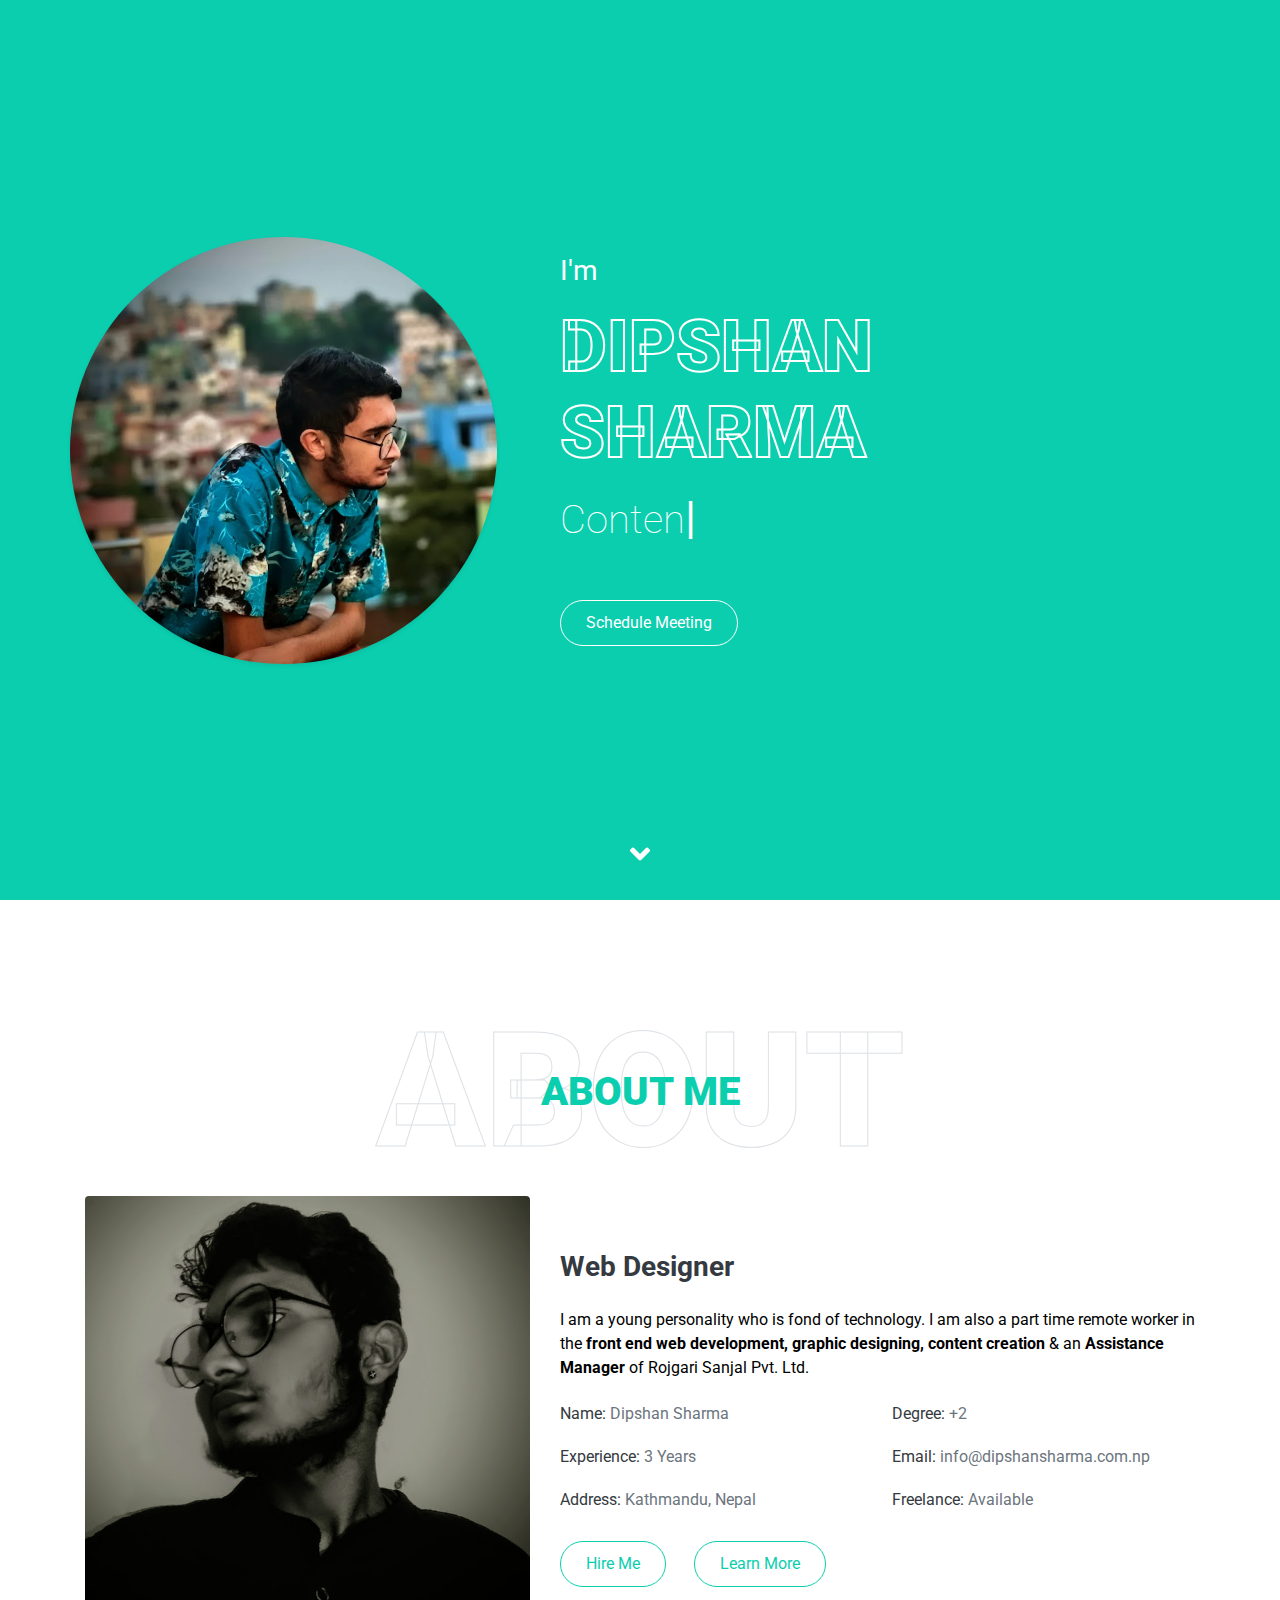
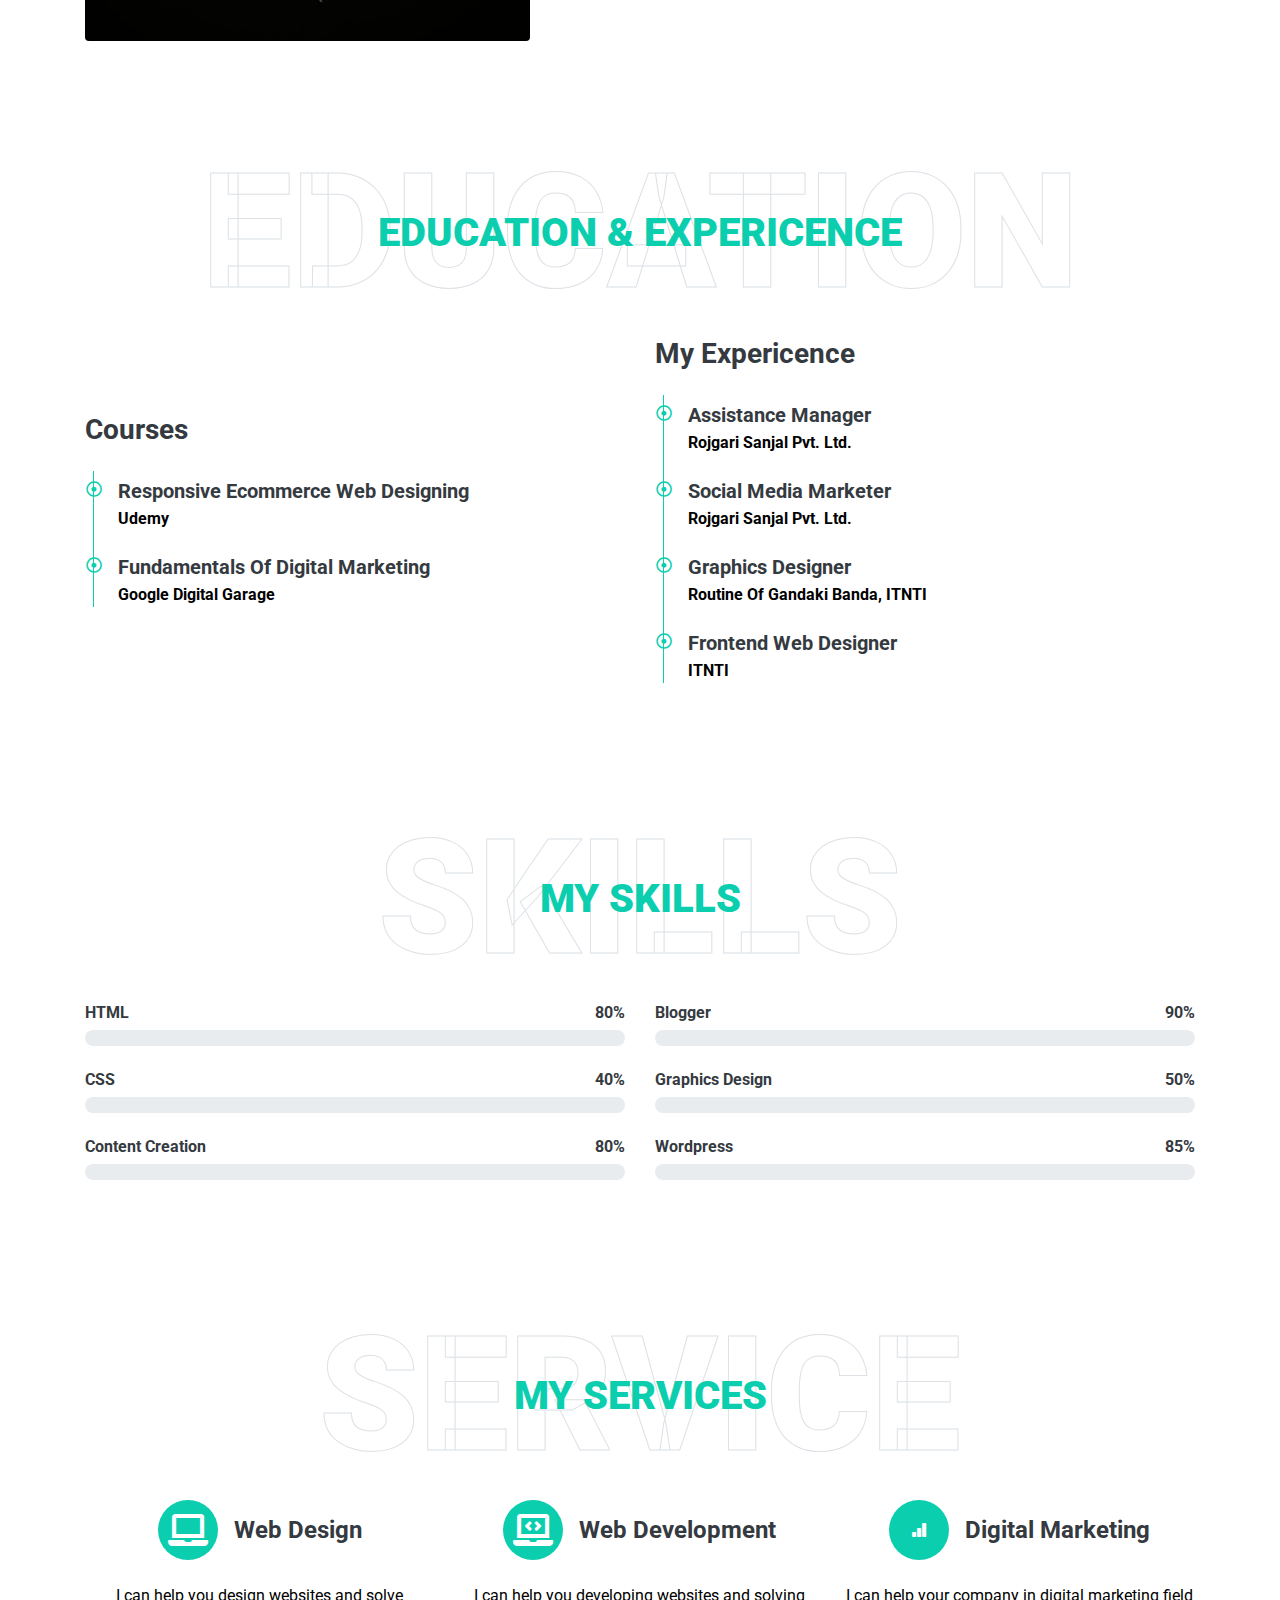
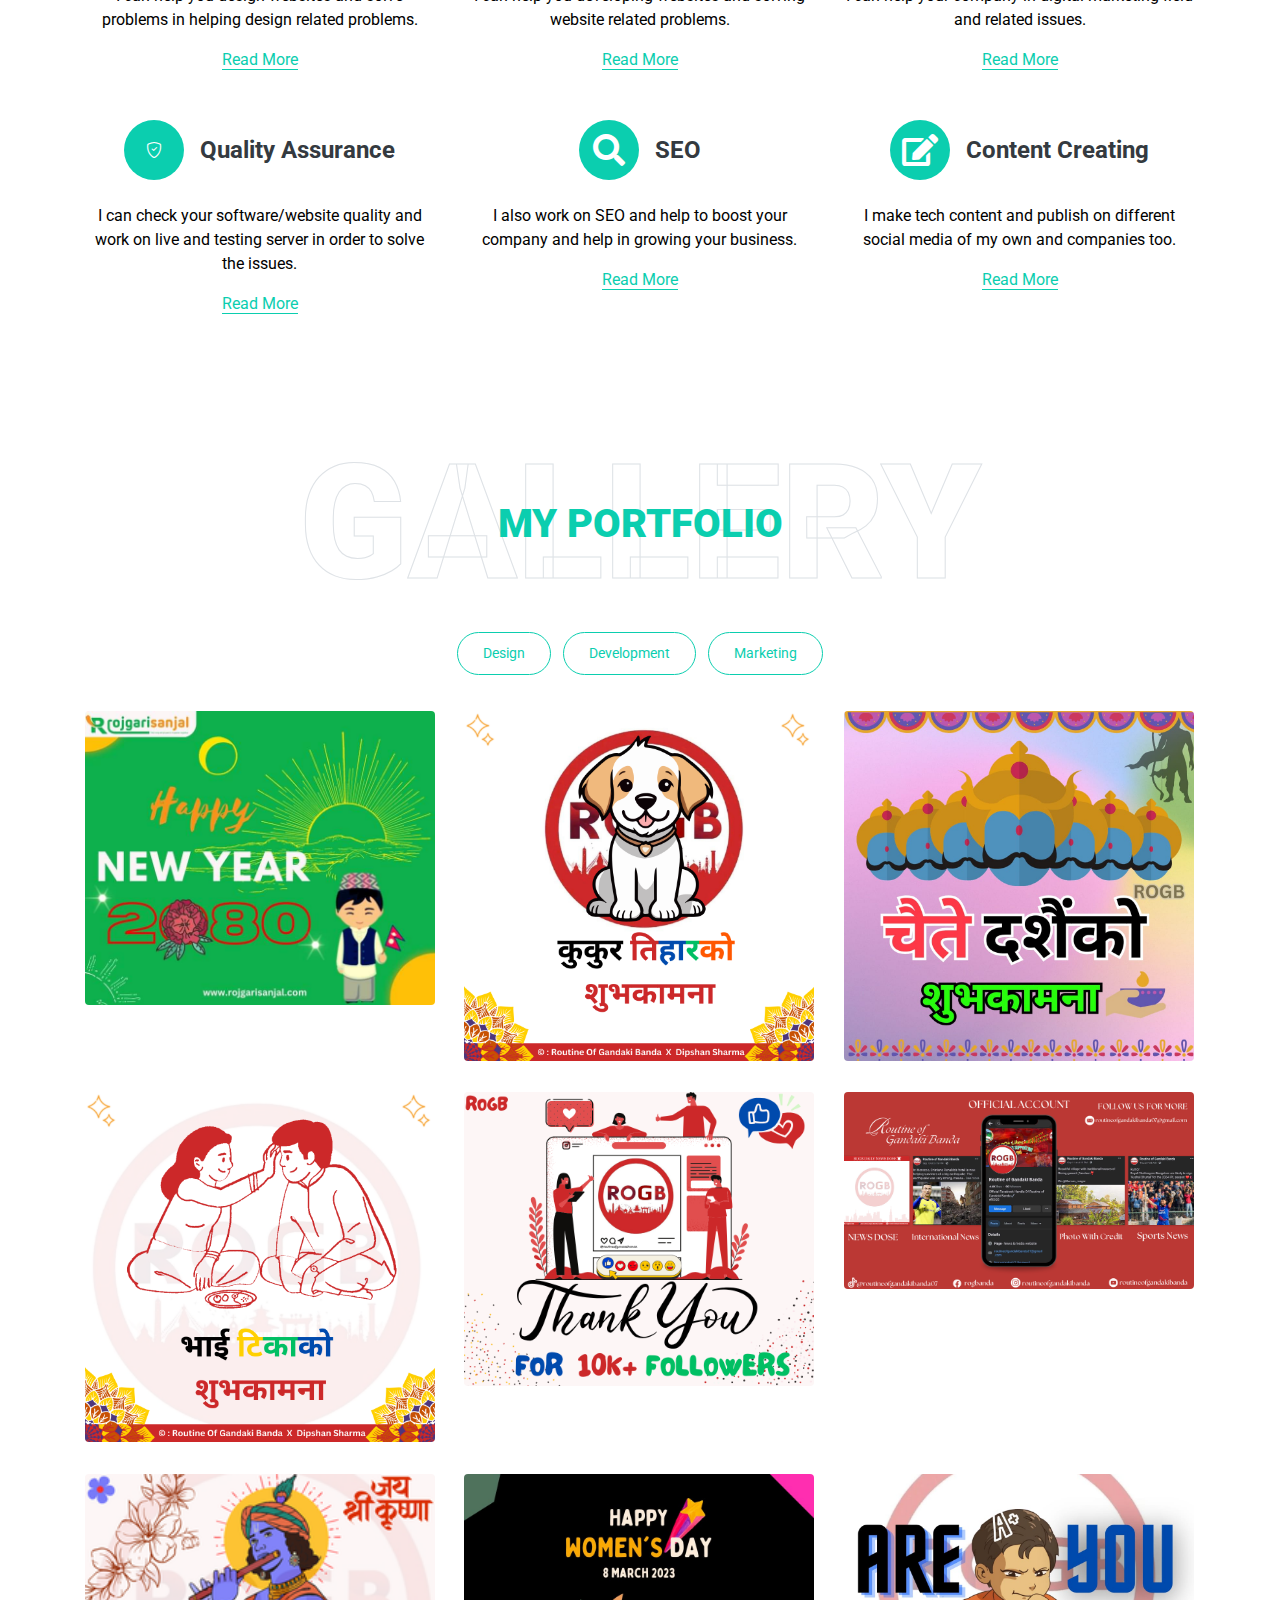
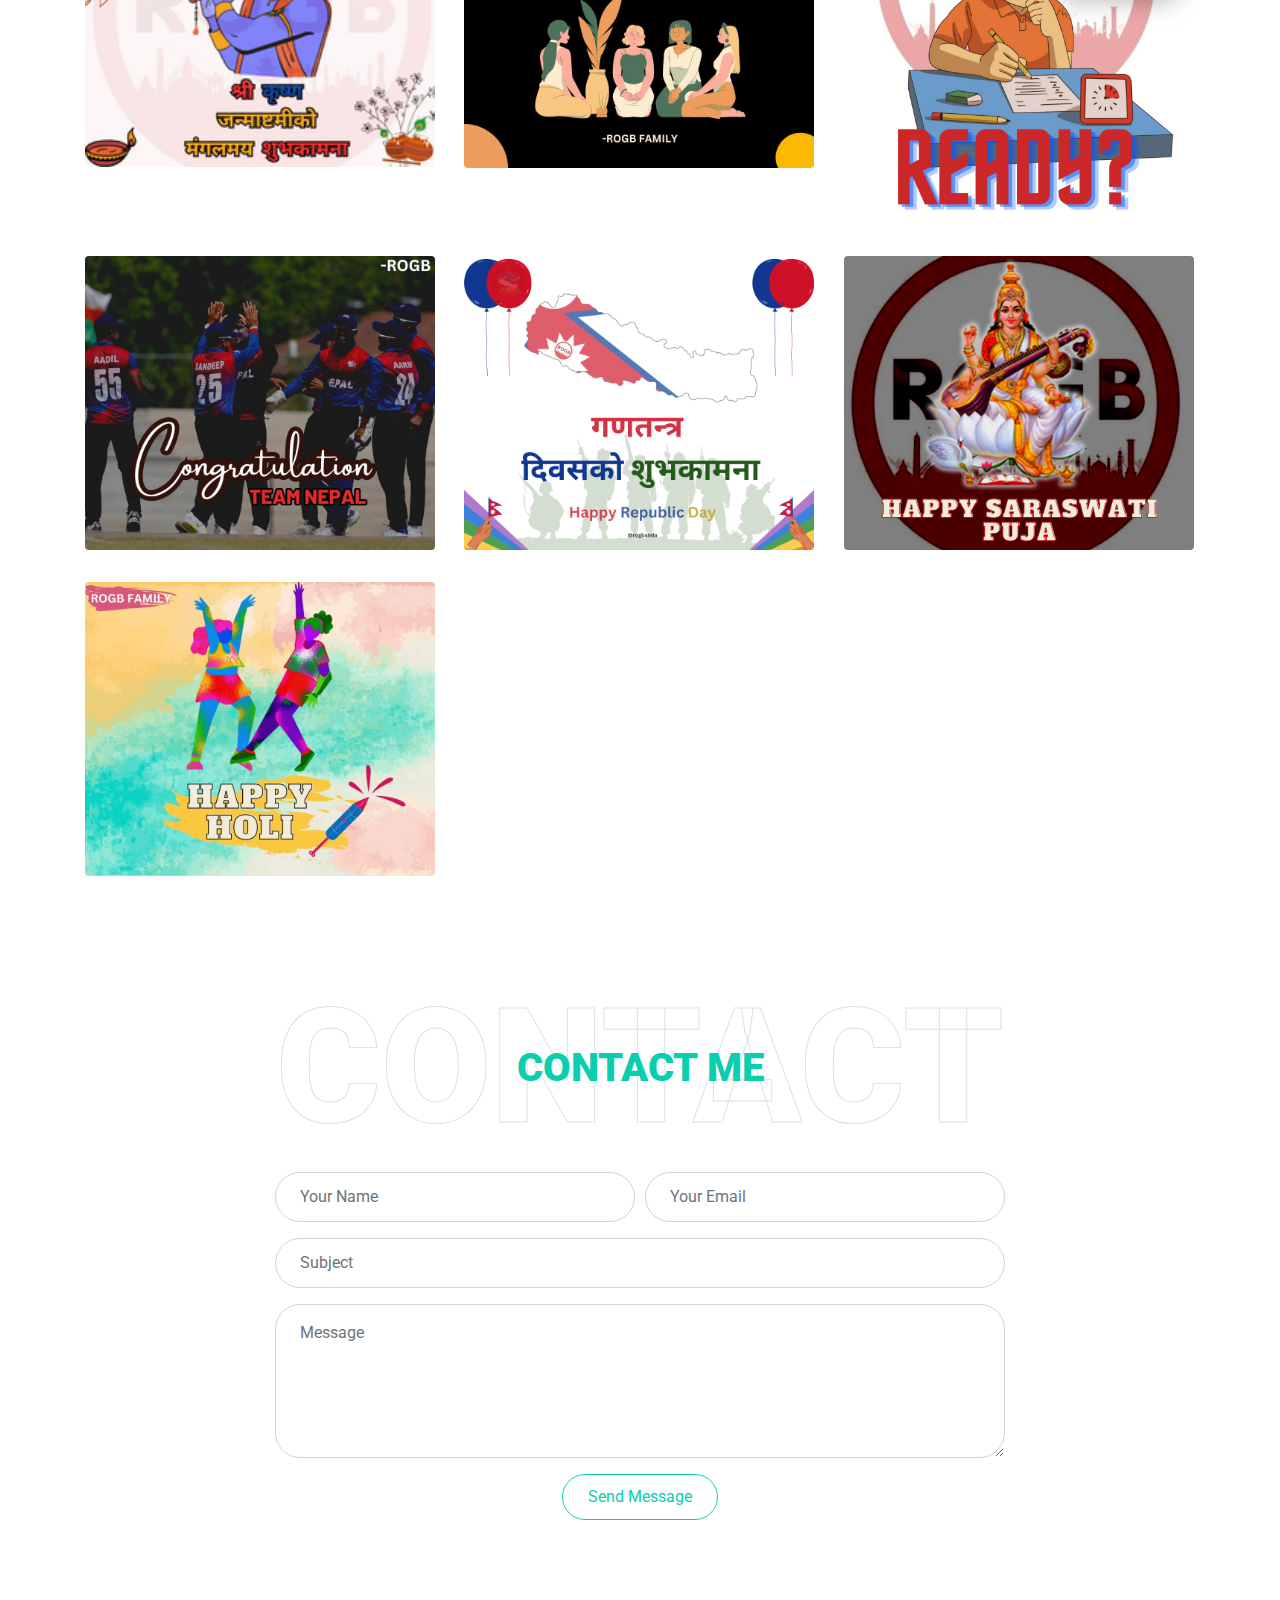
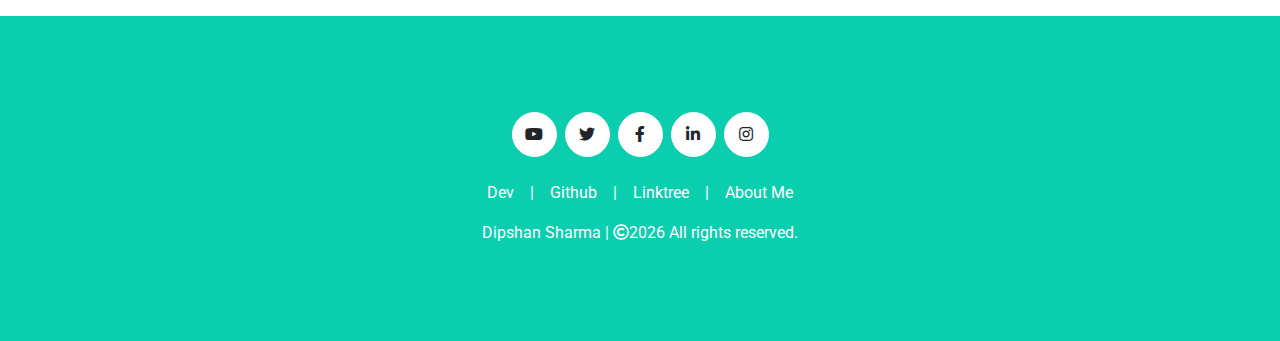
==== commit a88b171f: "Update index.html" ====
--- a/index.html
+++ b/index.html
@@ -1,5 +1,5 @@
 <!DOCTYPE html>
-<html lang="en">
+<html lang="en" data-theme="light">
 
 <head>
     <meta charset="utf-8">
@@ -50,7 +50,9 @@
                 <a href="#contact" class="nav-item nav-link">Contact</a>
             </div>
             <a href="https://calendly.com/dipshansharma/" target=”_blank” class="btn btn-outline-primary d-none d-lg-block">Schedule Meeting</a>
-        </div>
+            <br>
+        </div>
+        <button type="button" data-theme-toggle aria-label="Change to light theme">Change to light theme (or icon here)</button>
     </nav>
     <!-- Navbar End -->
 
--- a/css/style.css
+++ b/css/style.css
@@ -27,6 +27,8 @@
   --danger: #dc3545;
   --light: #ffffff;
   --dark: #343a40;
+  --grid-unit: 1rem;
+  --border-radius-base: 0.5rem;
   --breakpoint-xs: 0;
   --breakpoint-sm: 576px;
   --breakpoint-md: 768px;
@@ -53,15 +55,38 @@
   display: block;
 }
 
+[data-theme="light"] {
+  --color-bg: #ffffff;
+  --color-fg: #000000;
+}
+
+[data-theme="dark"] {
+  --color-bg: #000000;
+  --color-fg: #ffffff;
+}
+
 body {
   margin: 0;
   font-family: "Roboto", sans-serif;
   font-size: 1rem;
   font-weight: 400;
   line-height: 1.5;
-  color: #6c757d;
   text-align: left;
-  background-color: #ffffff;
+  background-color: var(--color-bg);
+  color: var(--color-fg);
+  display: grid;
+}
+
+button {
+  font-size: 2rem;
+  font-weight: bold;
+  padding: 0.5rem 1rem;
+  transition: all var(--global-transition-time) ease-in-out;
+  border-radius: 2rem;
+  cursor: pointer;
+  color: var(--color-fg);
+  background-color: var(--color-bg);
+  border: 0.25rem solid var(--color-fg);
 }
 
 [tabindex="-1"]:focus:not(:focus-visible) {
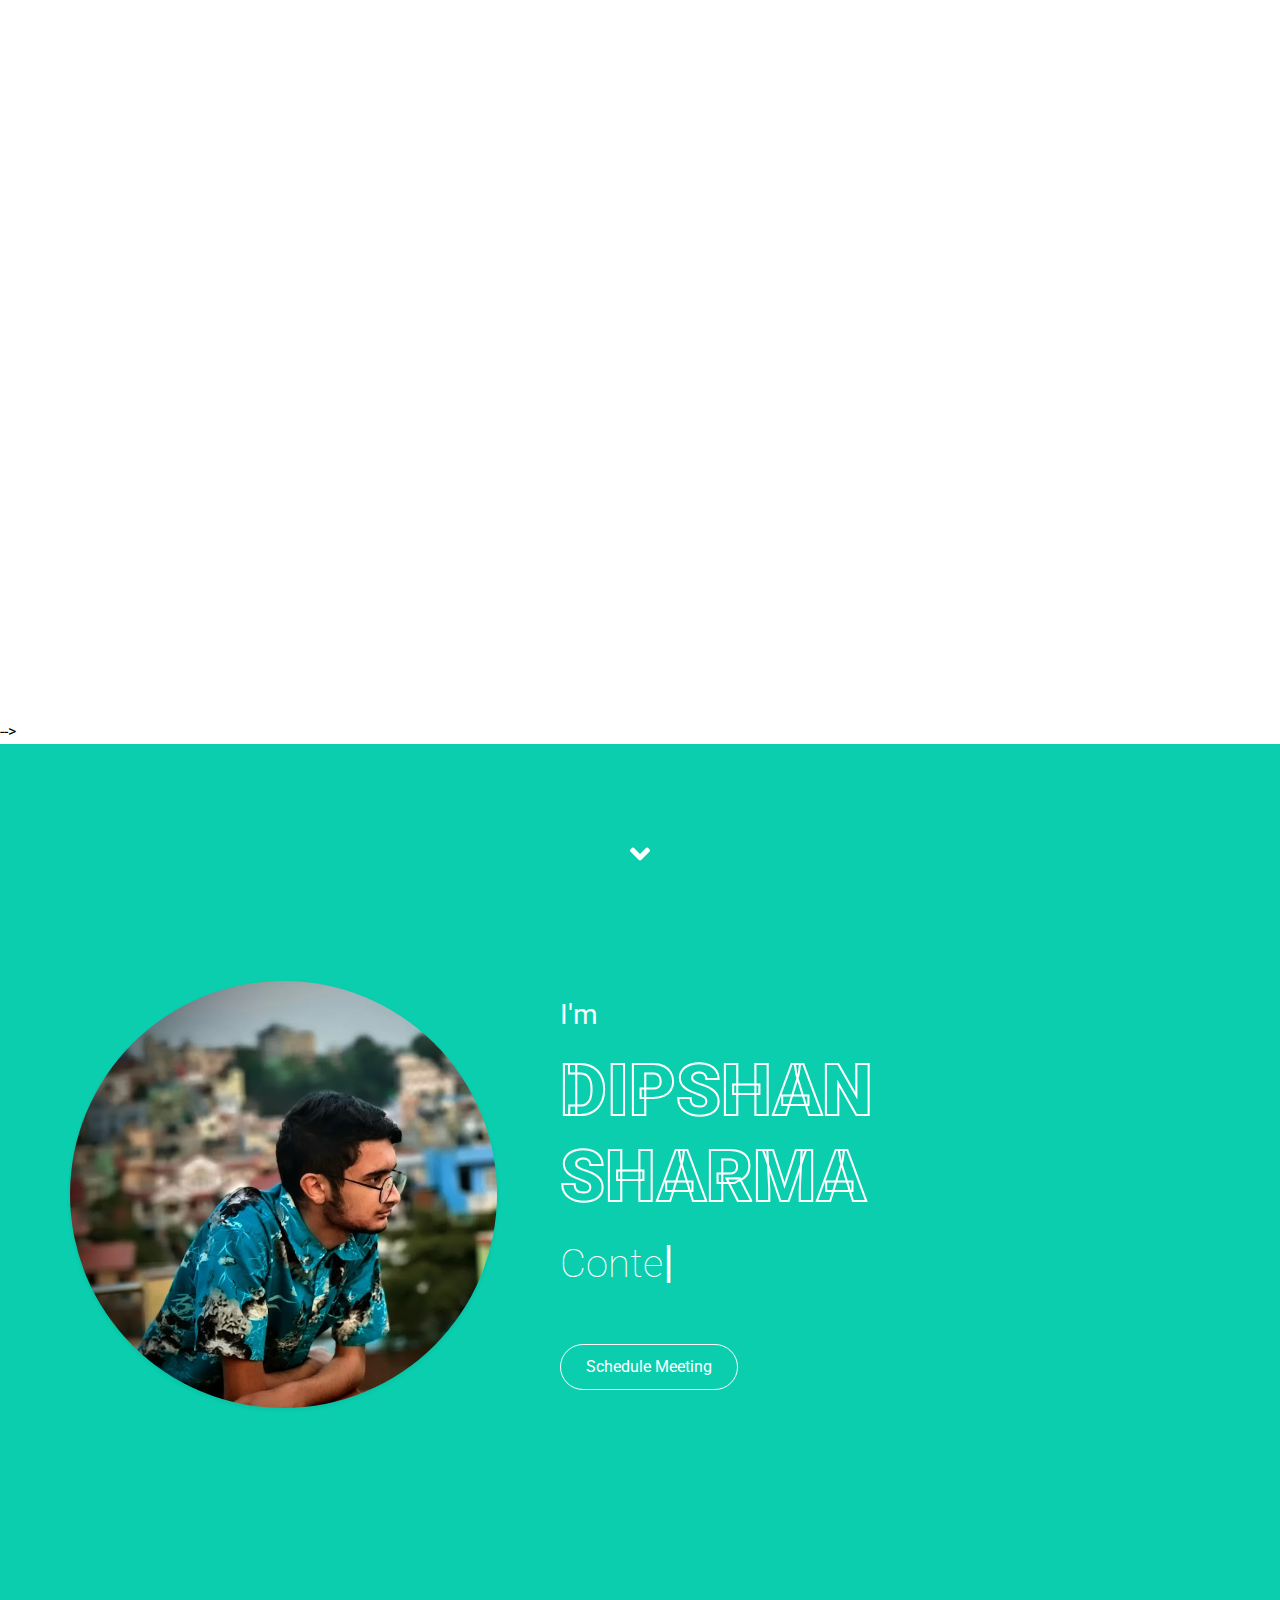
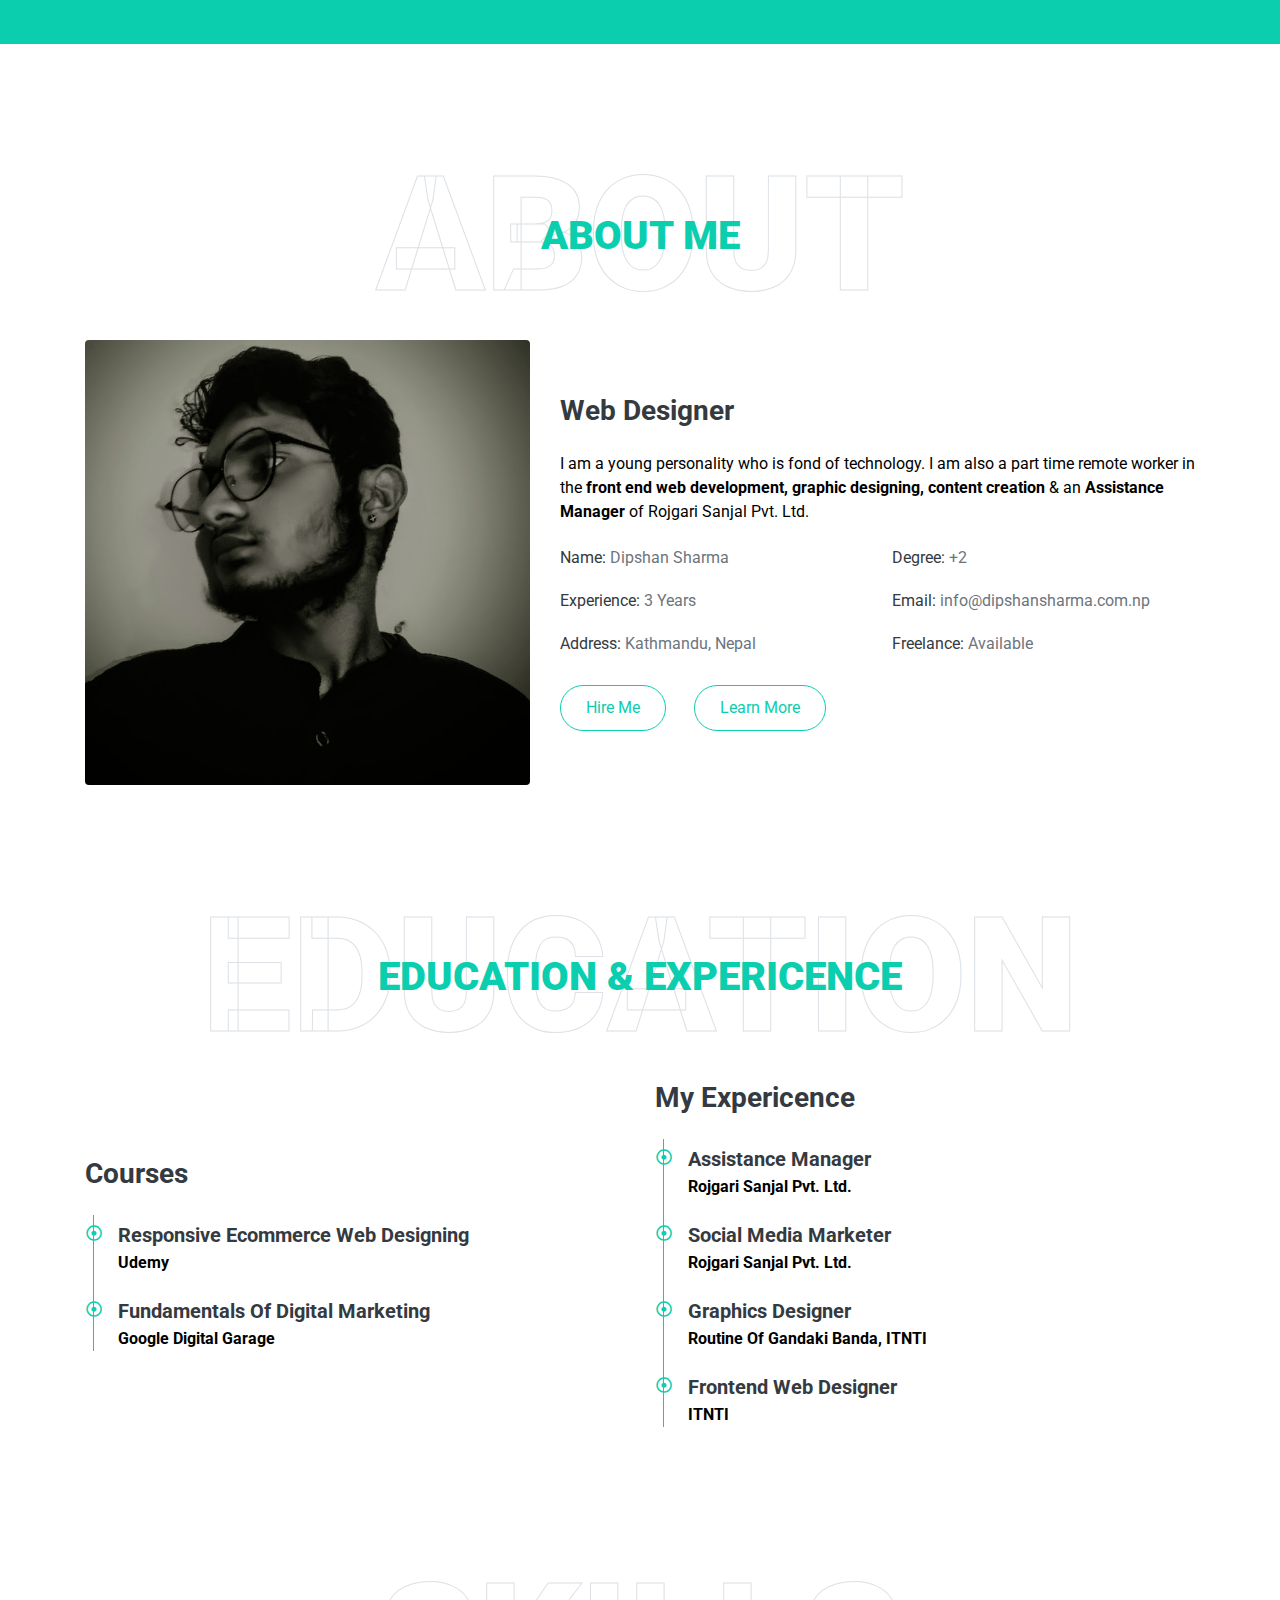
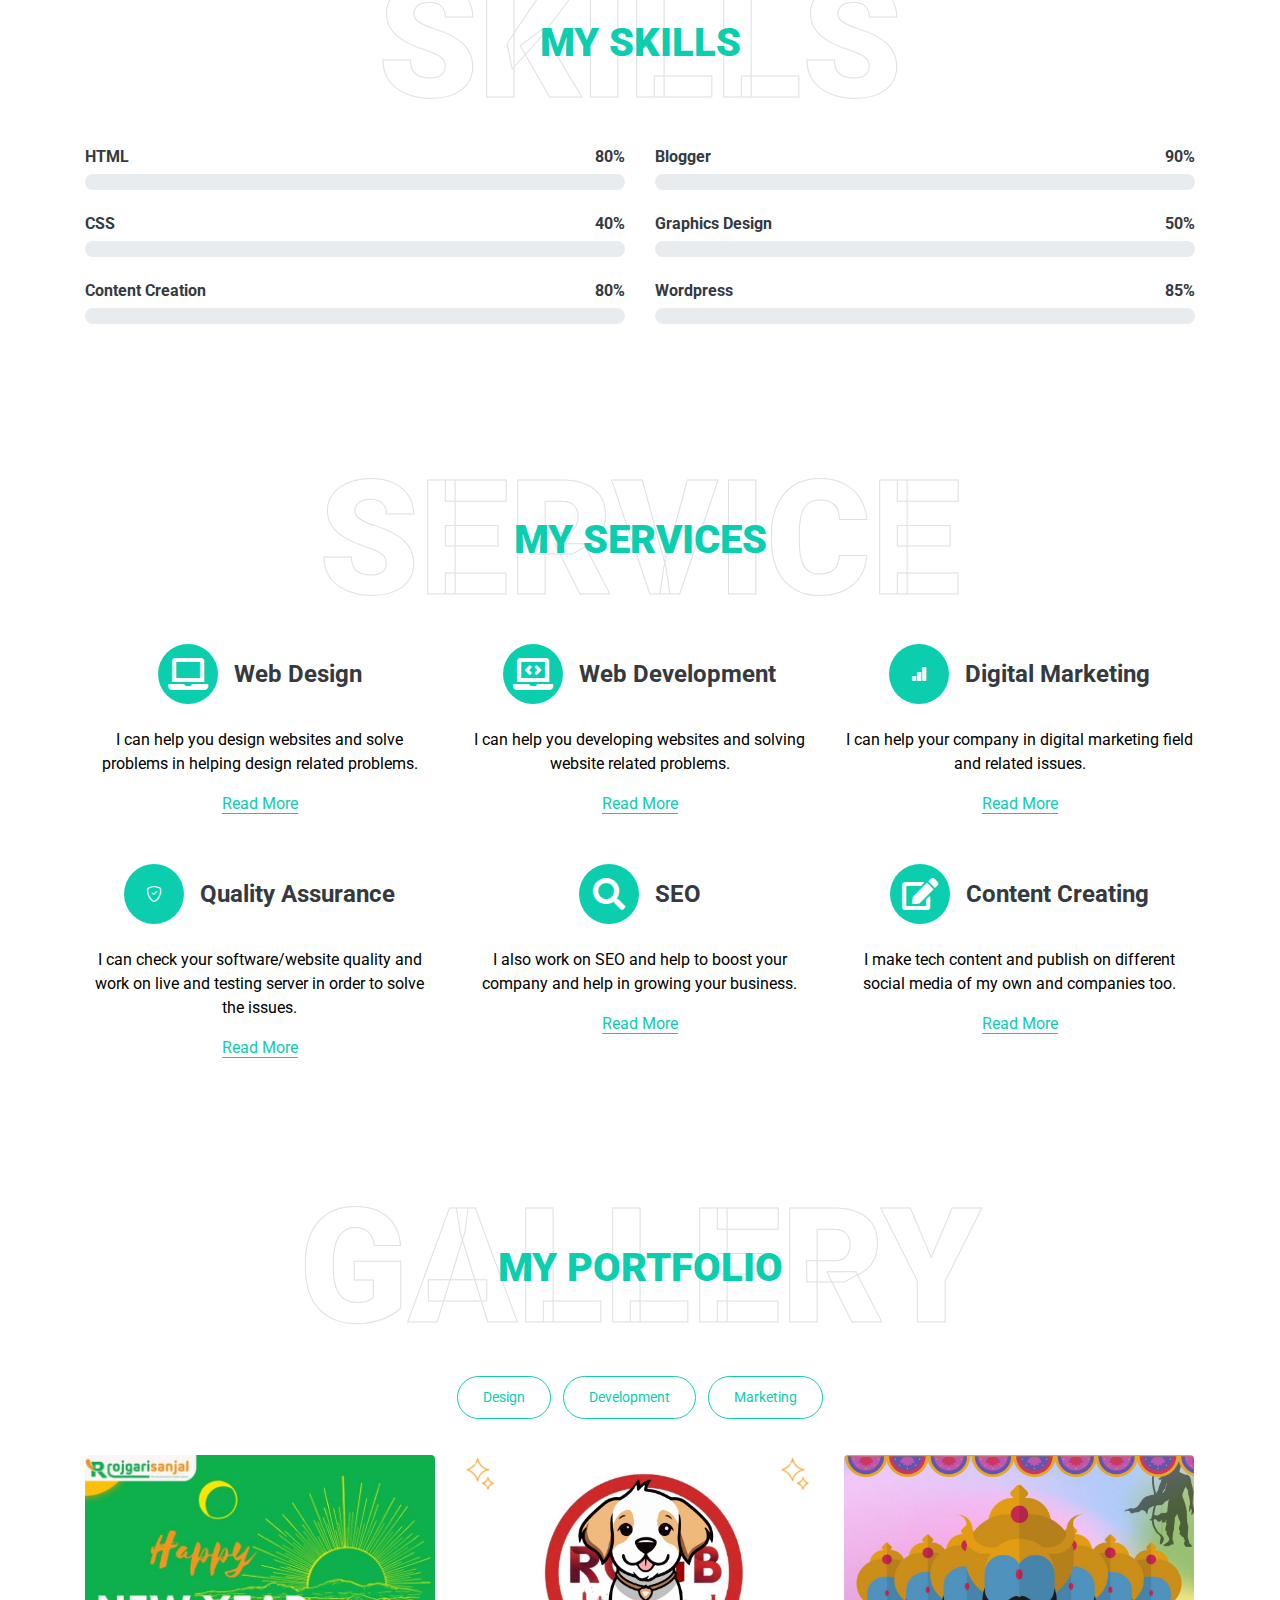
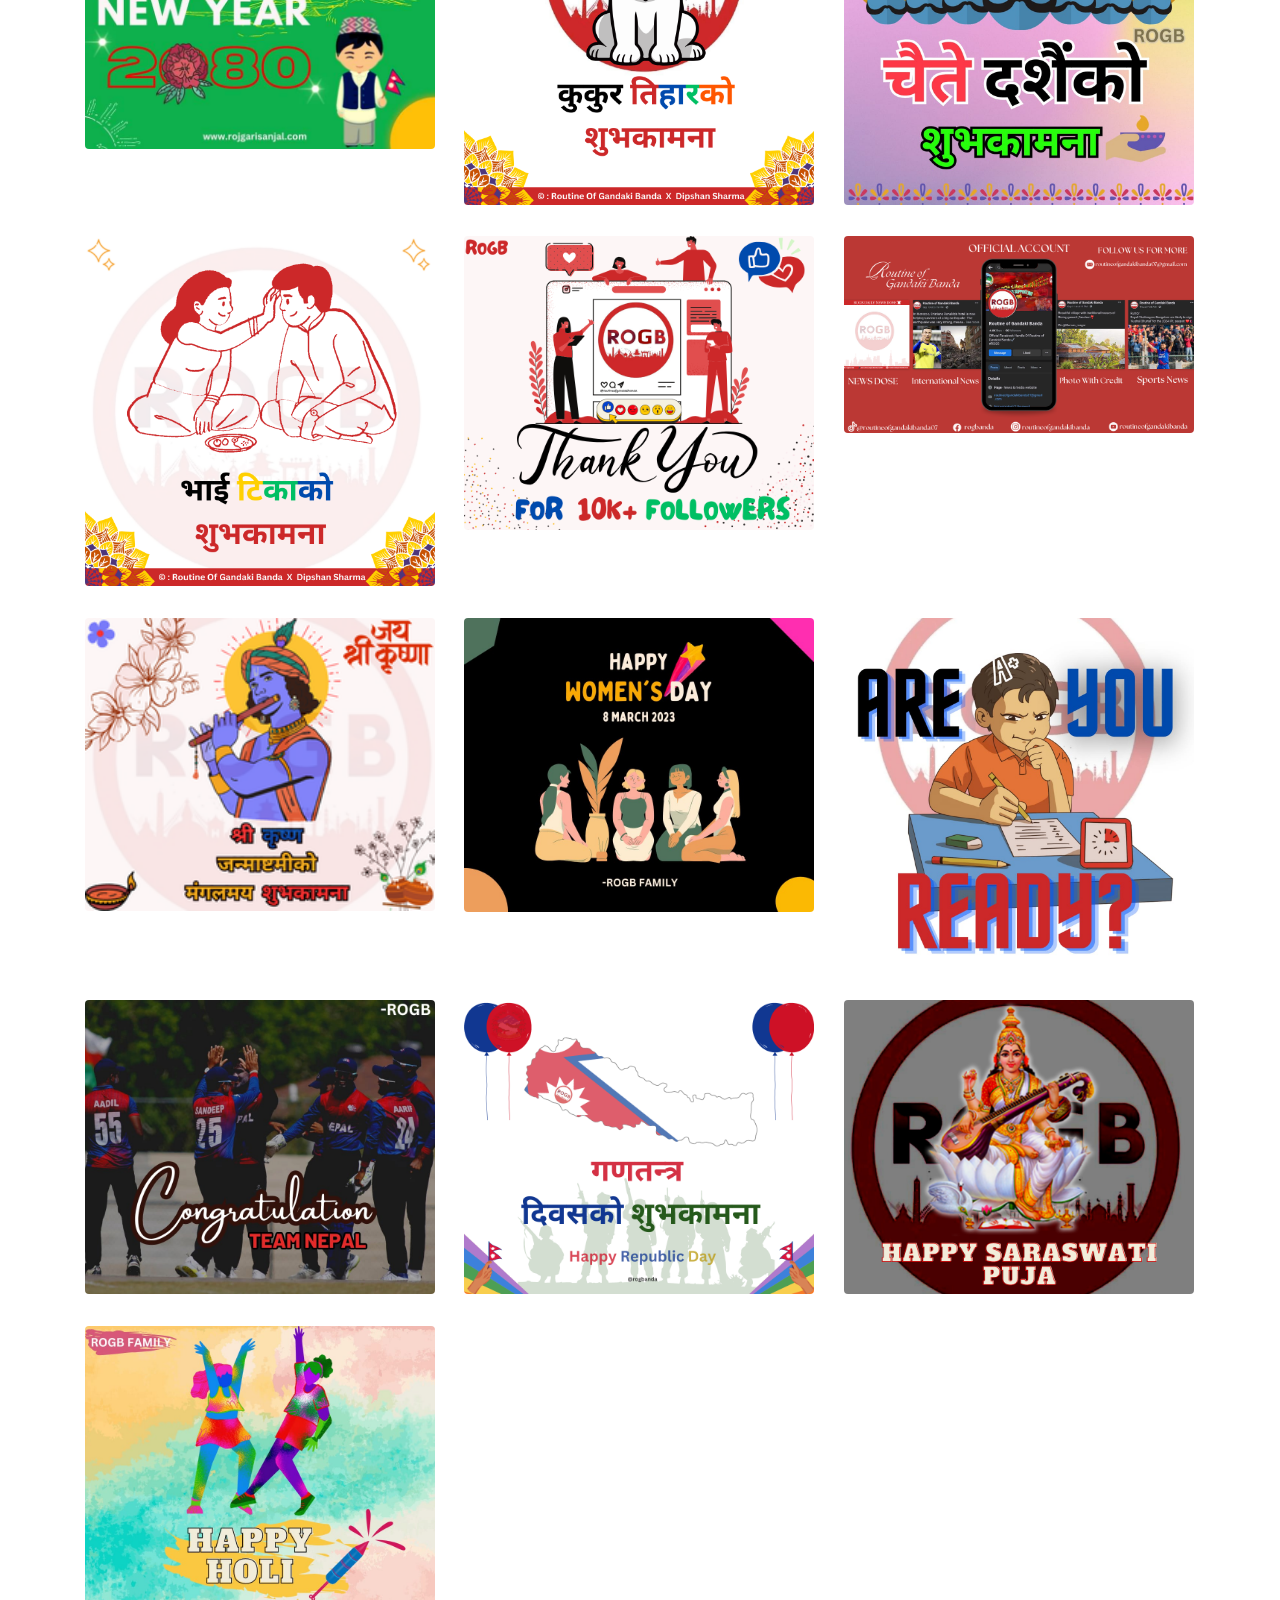
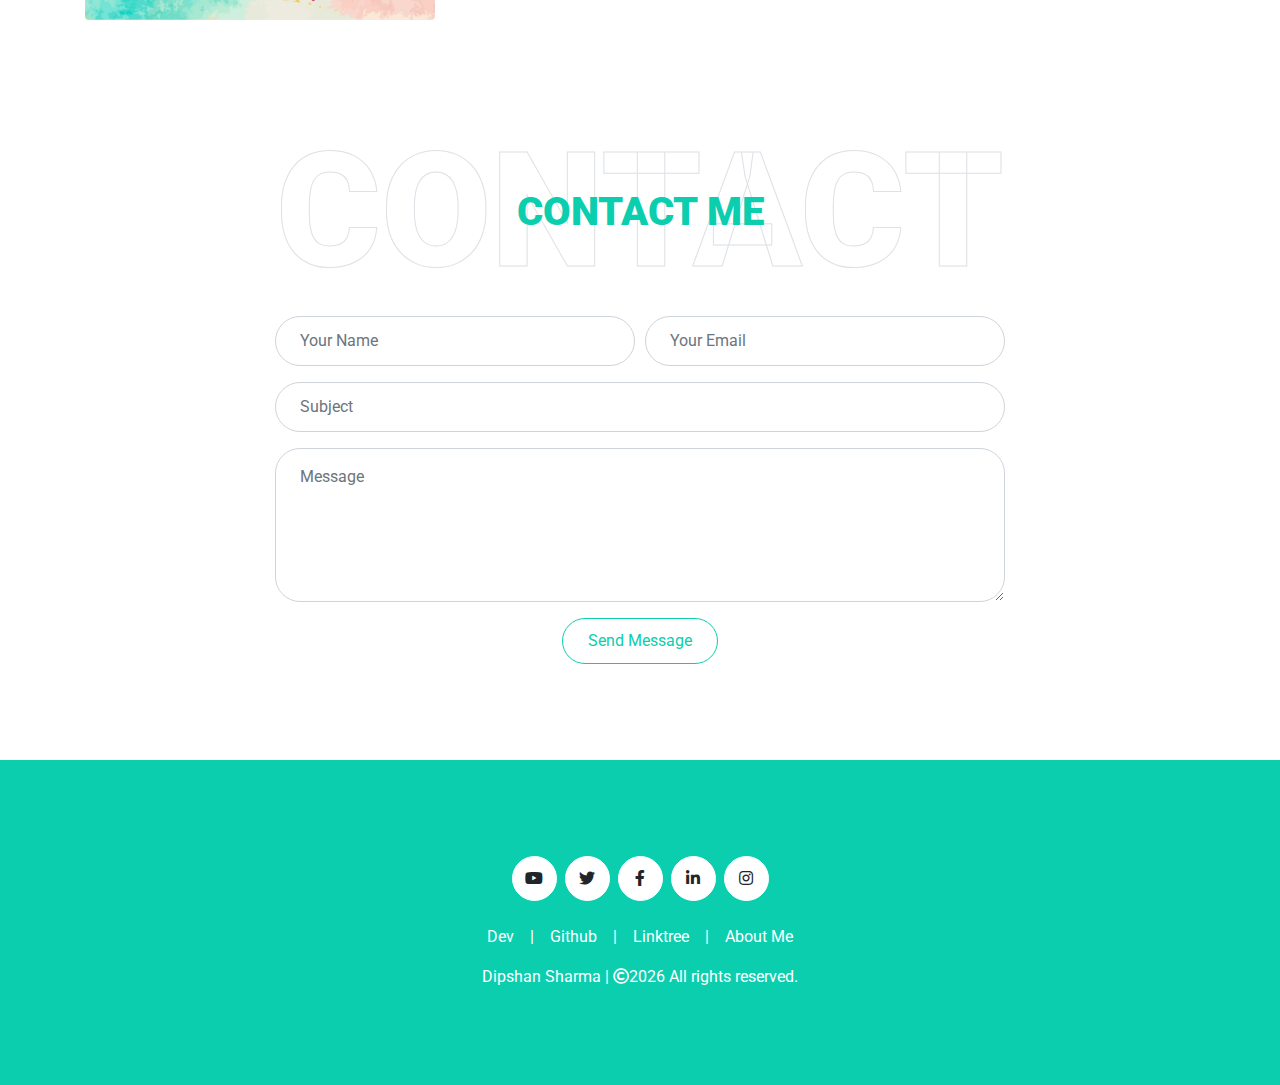
==== commit 73f2a18b: "Update index.html" ====
--- a/index.html
+++ b/index.html
@@ -49,8 +49,7 @@
                 <a href="#portfolio" class="nav-item nav-link">Portfolio</a>
                 <a href="#contact" class="nav-item nav-link">Contact</a>
             </div>
-            <a href="https://calendly.com/dipshansharma/" target=”_blank” class="btn btn-outline-primary d-none d-lg-block">Schedule Meeting</a>
-            <br>
+<a href="https://calendly.com/dipshansharma/" target="_blank" class="btn btn-outline-primary d-none d-lg-block">Schedule Meeting</a>            <br>
         </div>
         <button type="button" data-theme-toggle aria-label="Change to light theme">Change to light theme (or icon here)</button>
     </nav>
@@ -58,6 +57,7 @@
 
 
     <!-- Video Modal Start -->
+    <!---
     <div class="modal fade" id="videoModal" tabindex="-1" role="dialog" aria-labelledby="exampleModalLabel" aria-hidden="true">
         <div class="modal-dialog" role="document">
             <div class="modal-content">
@@ -72,7 +72,7 @@
                 </div>
             </div>
         </div>
-    </div>
+    </div>-->
     <!-- Video Modal End -->
 
 
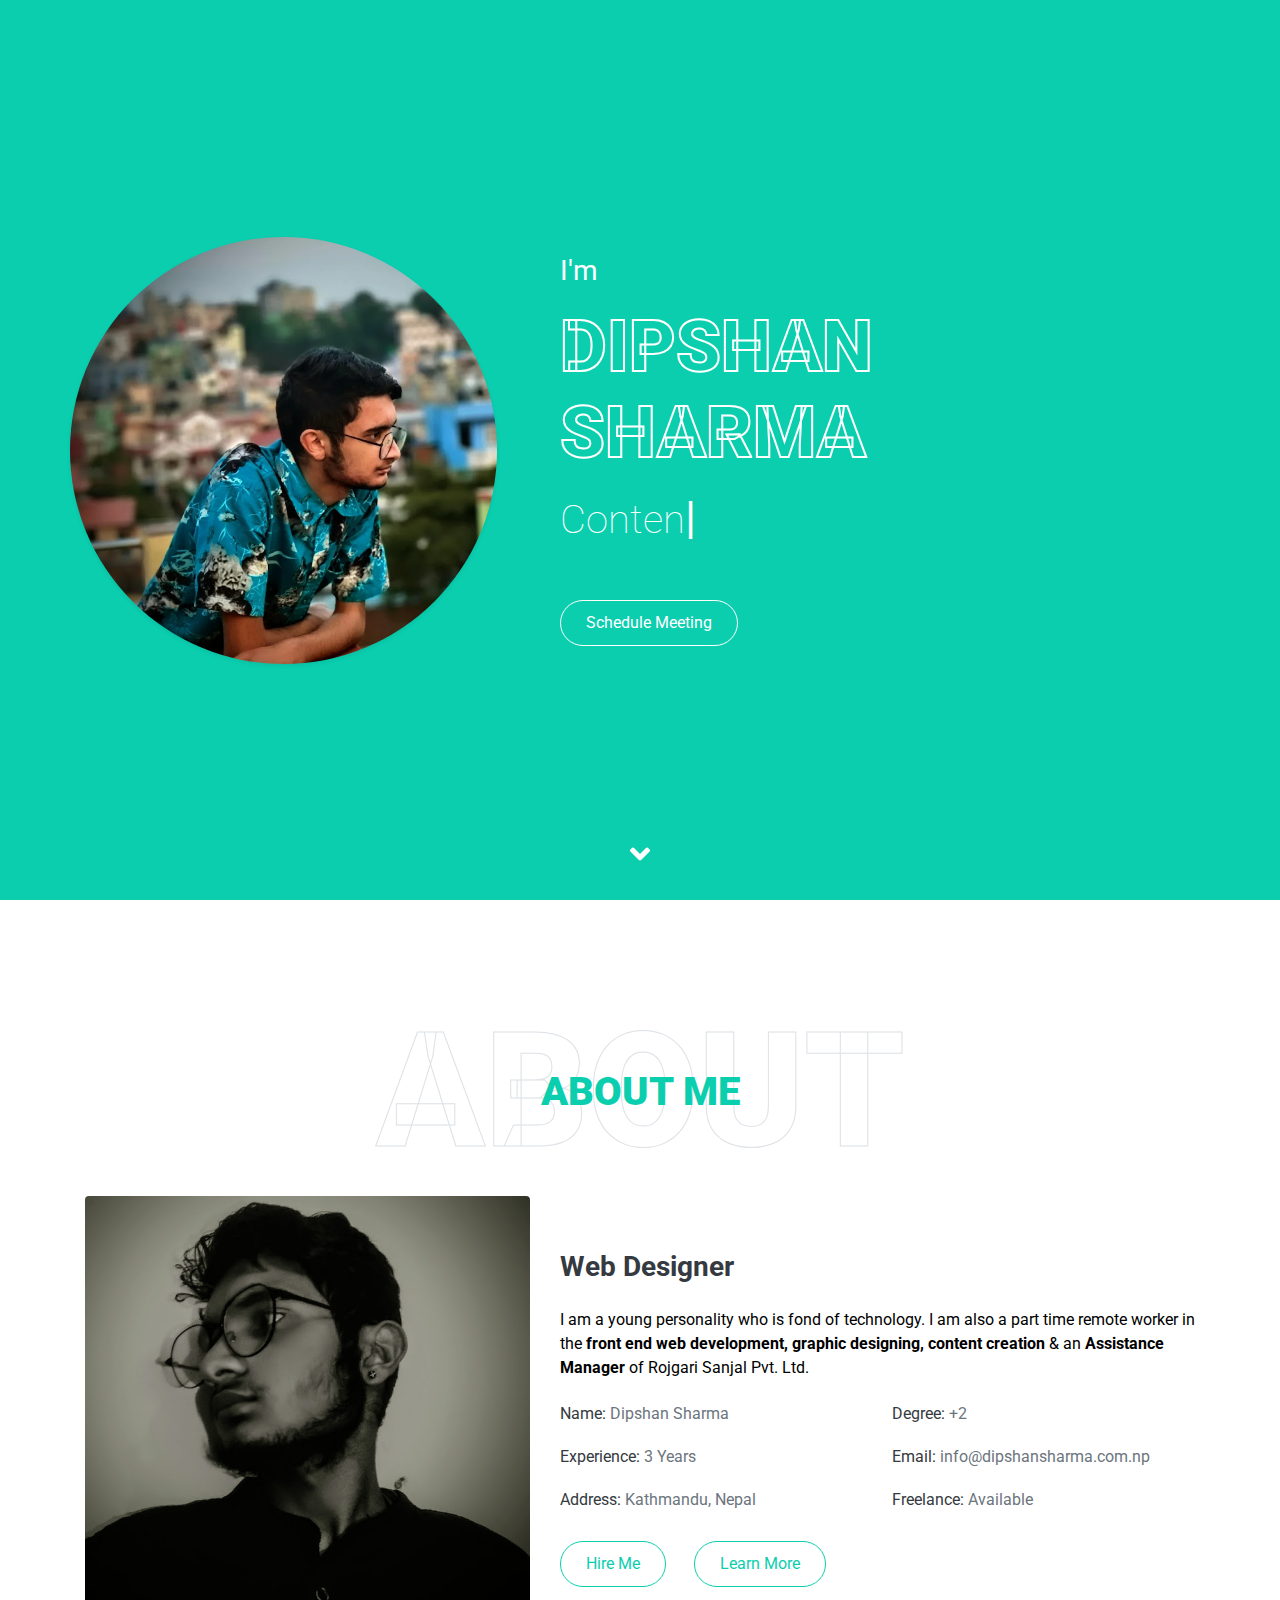
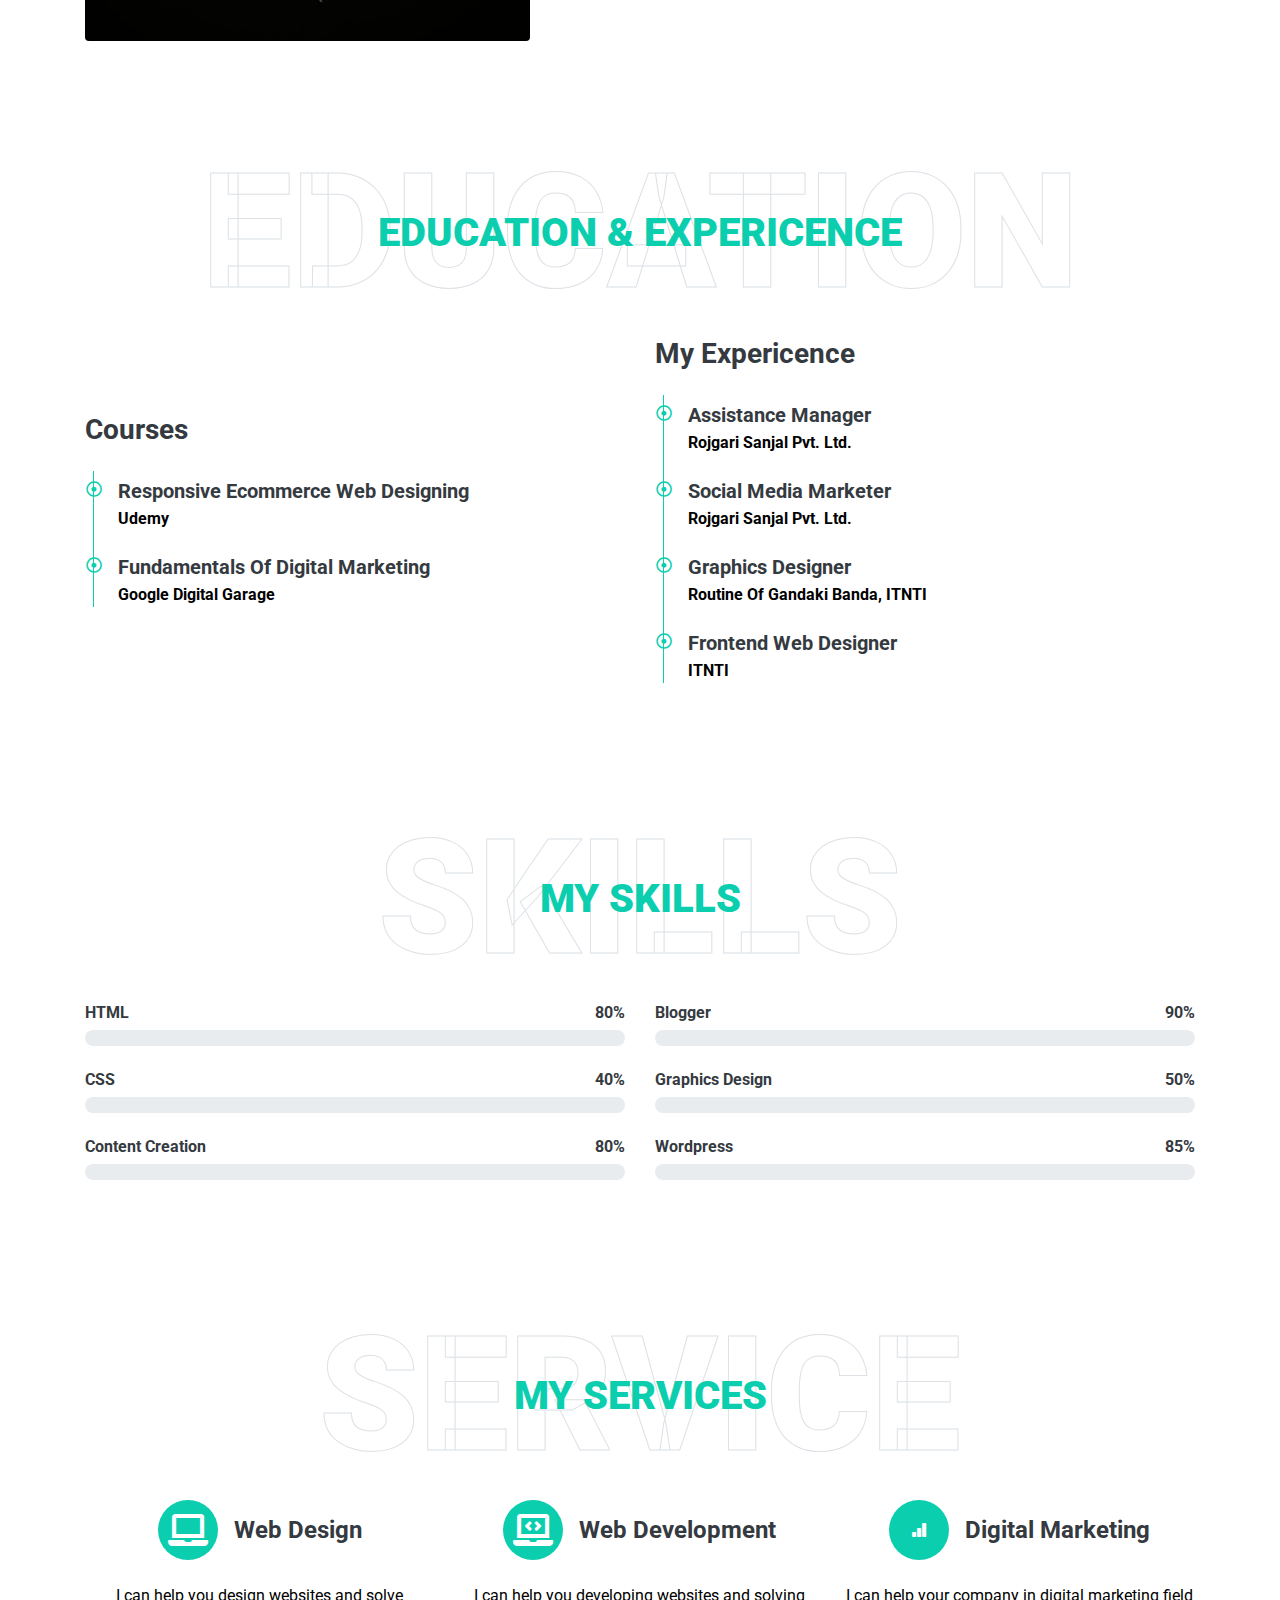
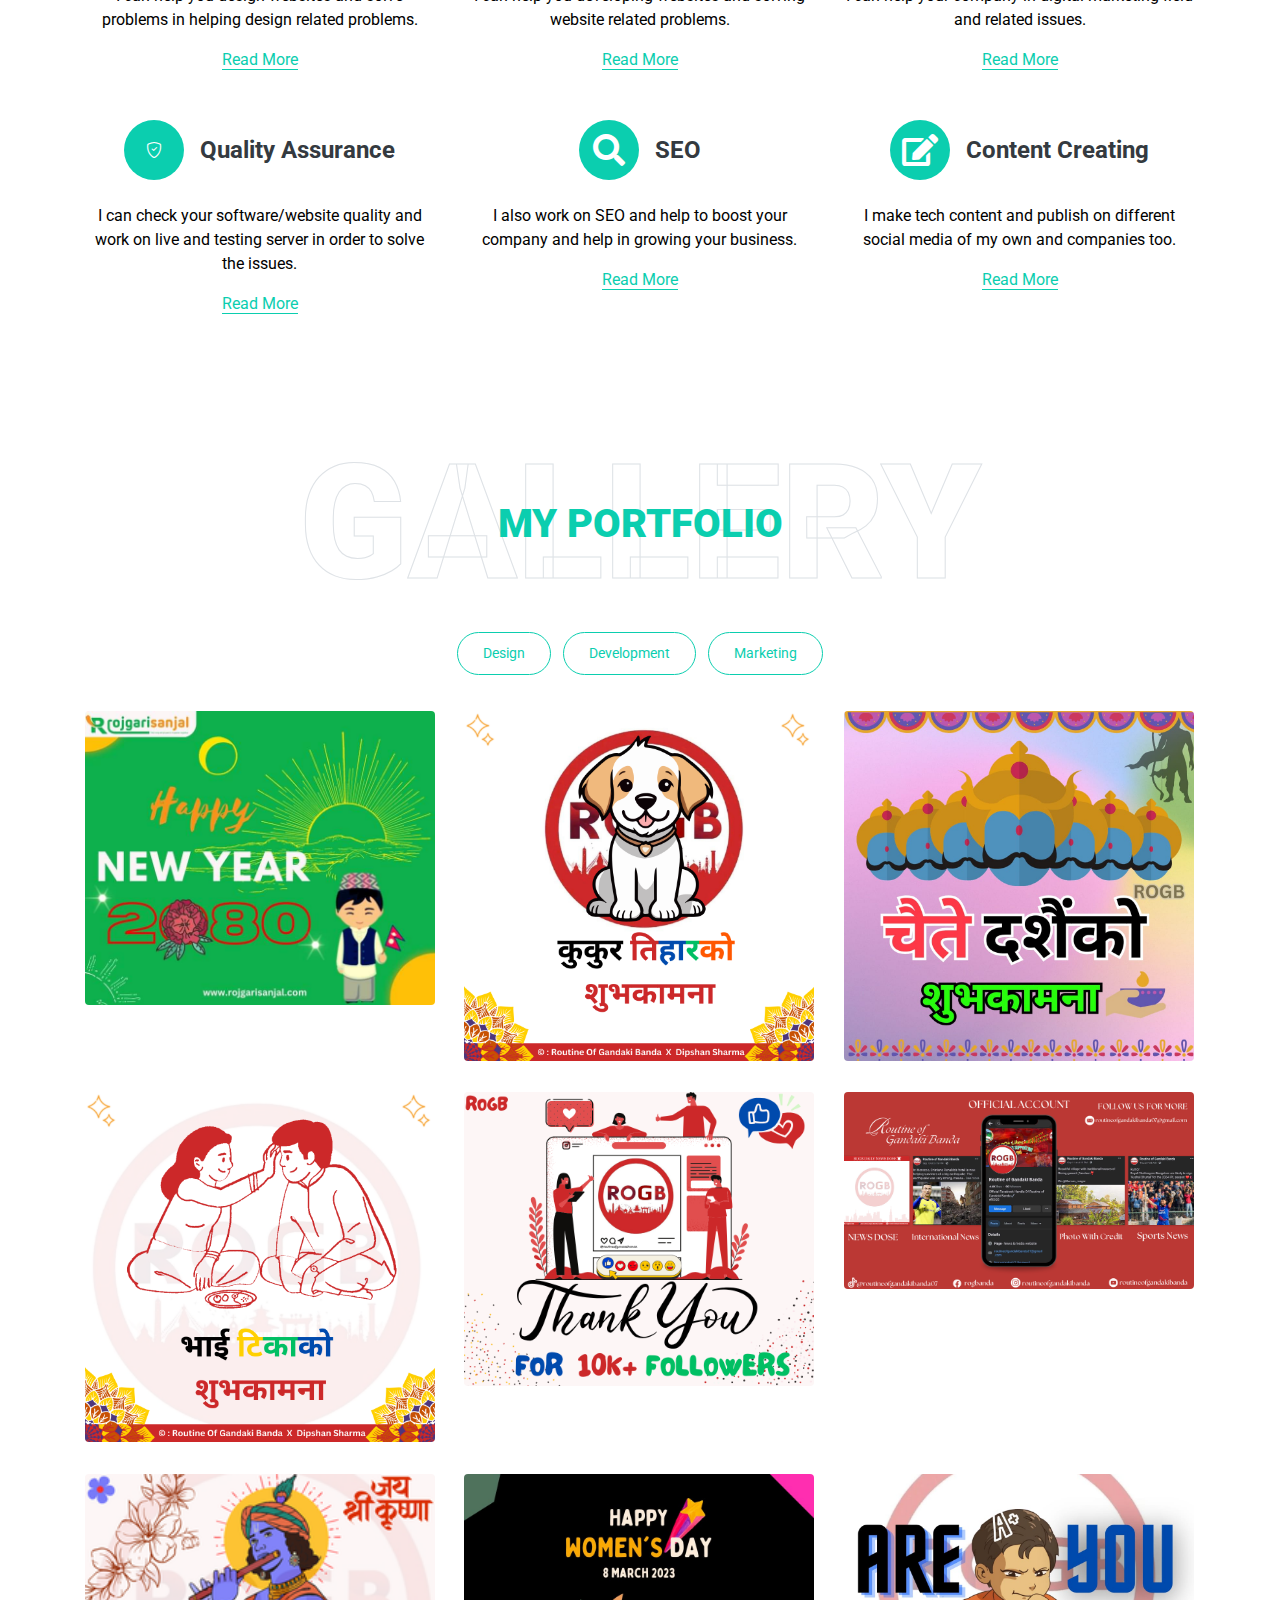
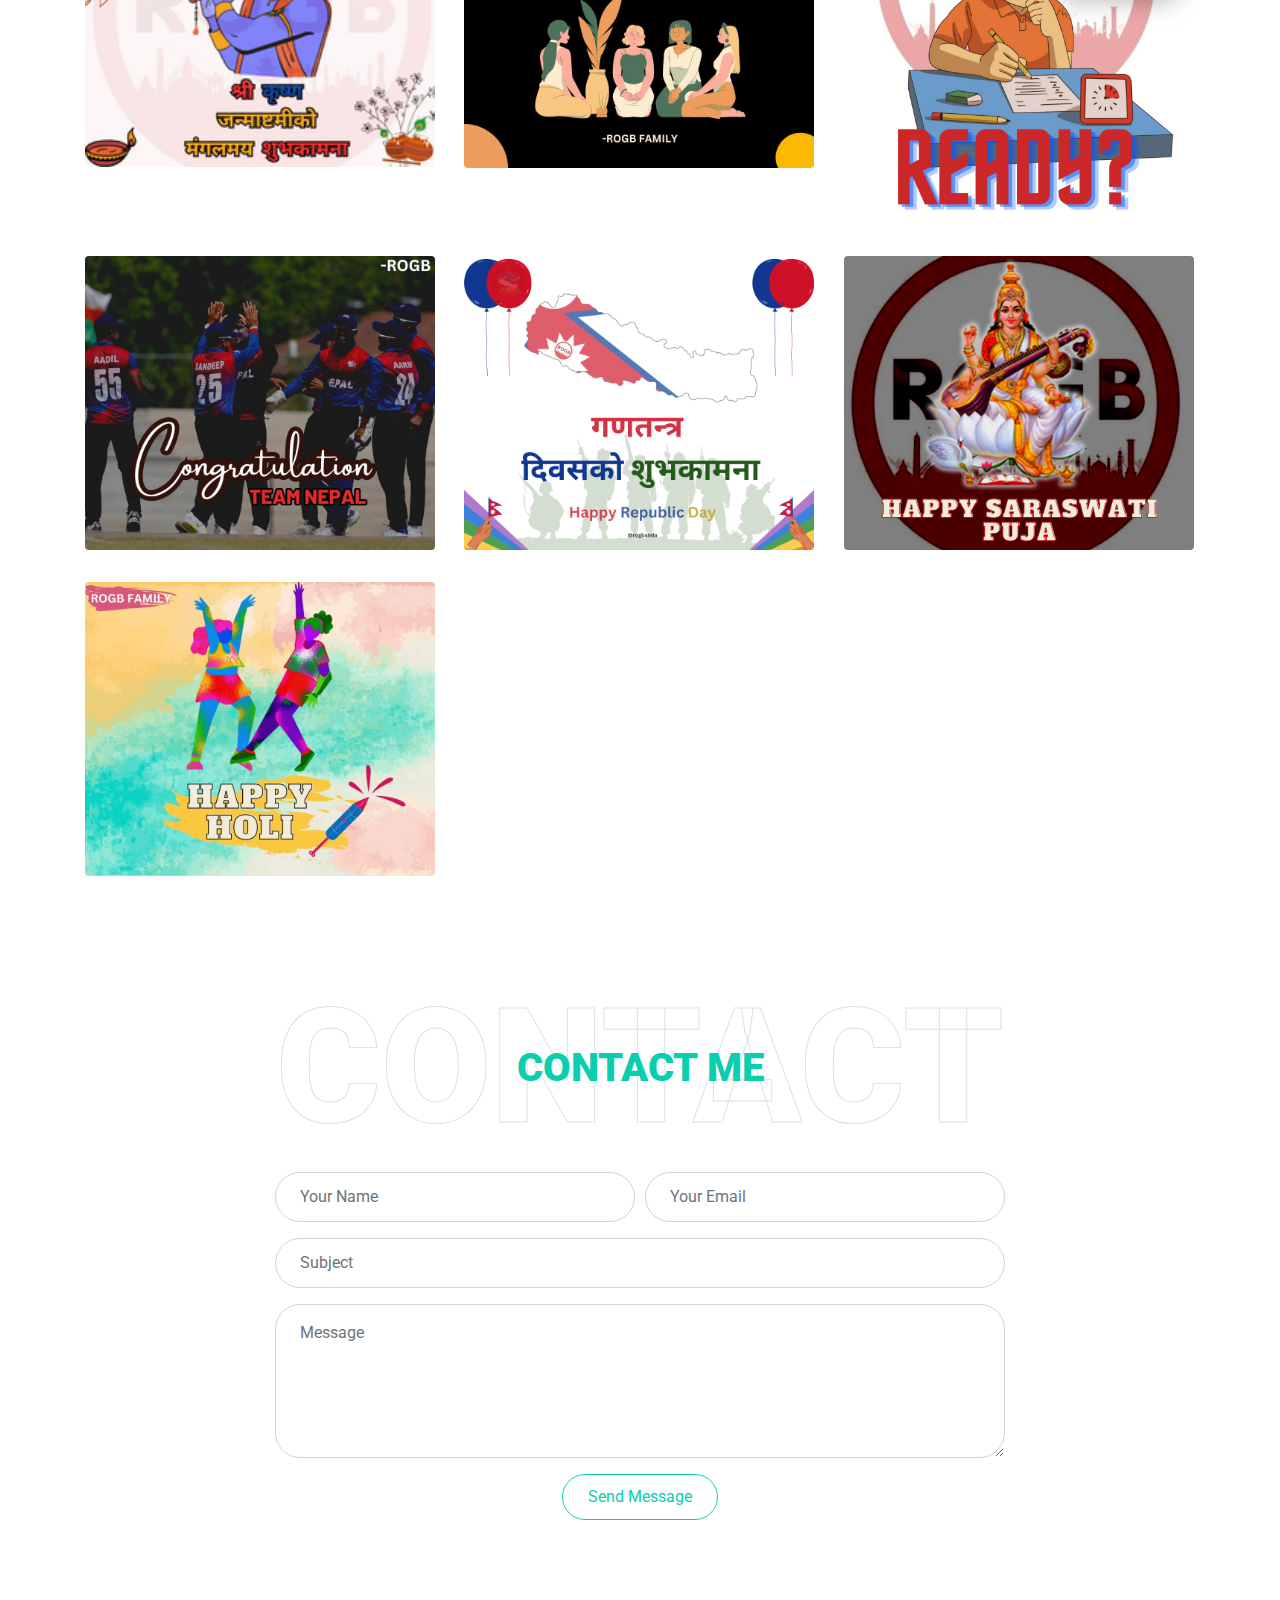
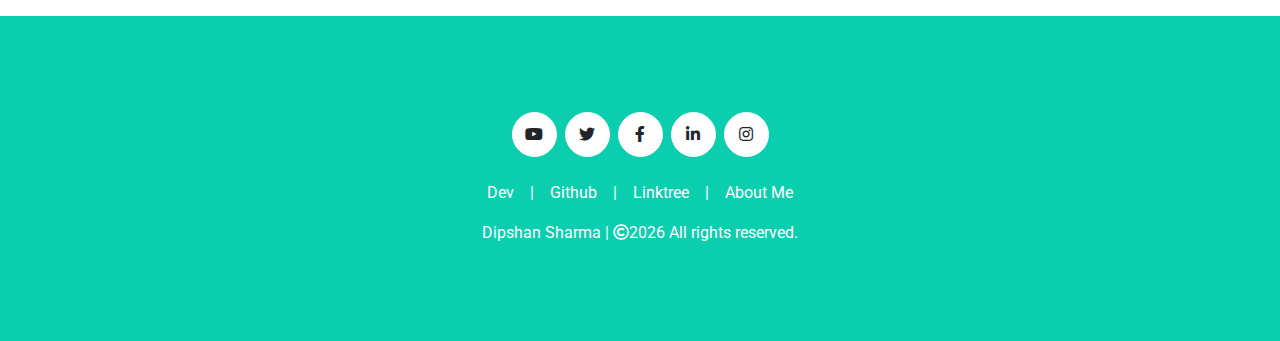
==== commit a0d7d749: "Update index.html" ====
--- a/index.html
+++ b/index.html
@@ -49,7 +49,8 @@
                 <a href="#portfolio" class="nav-item nav-link">Portfolio</a>
                 <a href="#contact" class="nav-item nav-link">Contact</a>
             </div>
-<a href="https://calendly.com/dipshansharma/" target="_blank" class="btn btn-outline-primary d-none d-lg-block">Schedule Meeting</a>            <br>
+            <a href="https://calendly.com/dipshansharma/" target=”_blank” class="btn btn-outline-primary d-none d-lg-block">Schedule Meeting</a>
+            <br>
         </div>
         <button type="button" data-theme-toggle aria-label="Change to light theme">Change to light theme (or icon here)</button>
     </nav>
@@ -57,7 +58,6 @@
 
 
     <!-- Video Modal Start -->
-    <!---
     <div class="modal fade" id="videoModal" tabindex="-1" role="dialog" aria-labelledby="exampleModalLabel" aria-hidden="true">
         <div class="modal-dialog" role="document">
             <div class="modal-content">
@@ -72,7 +72,7 @@
                 </div>
             </div>
         </div>
-    </div>-->
+    </div>
     <!-- Video Modal End -->
 
 
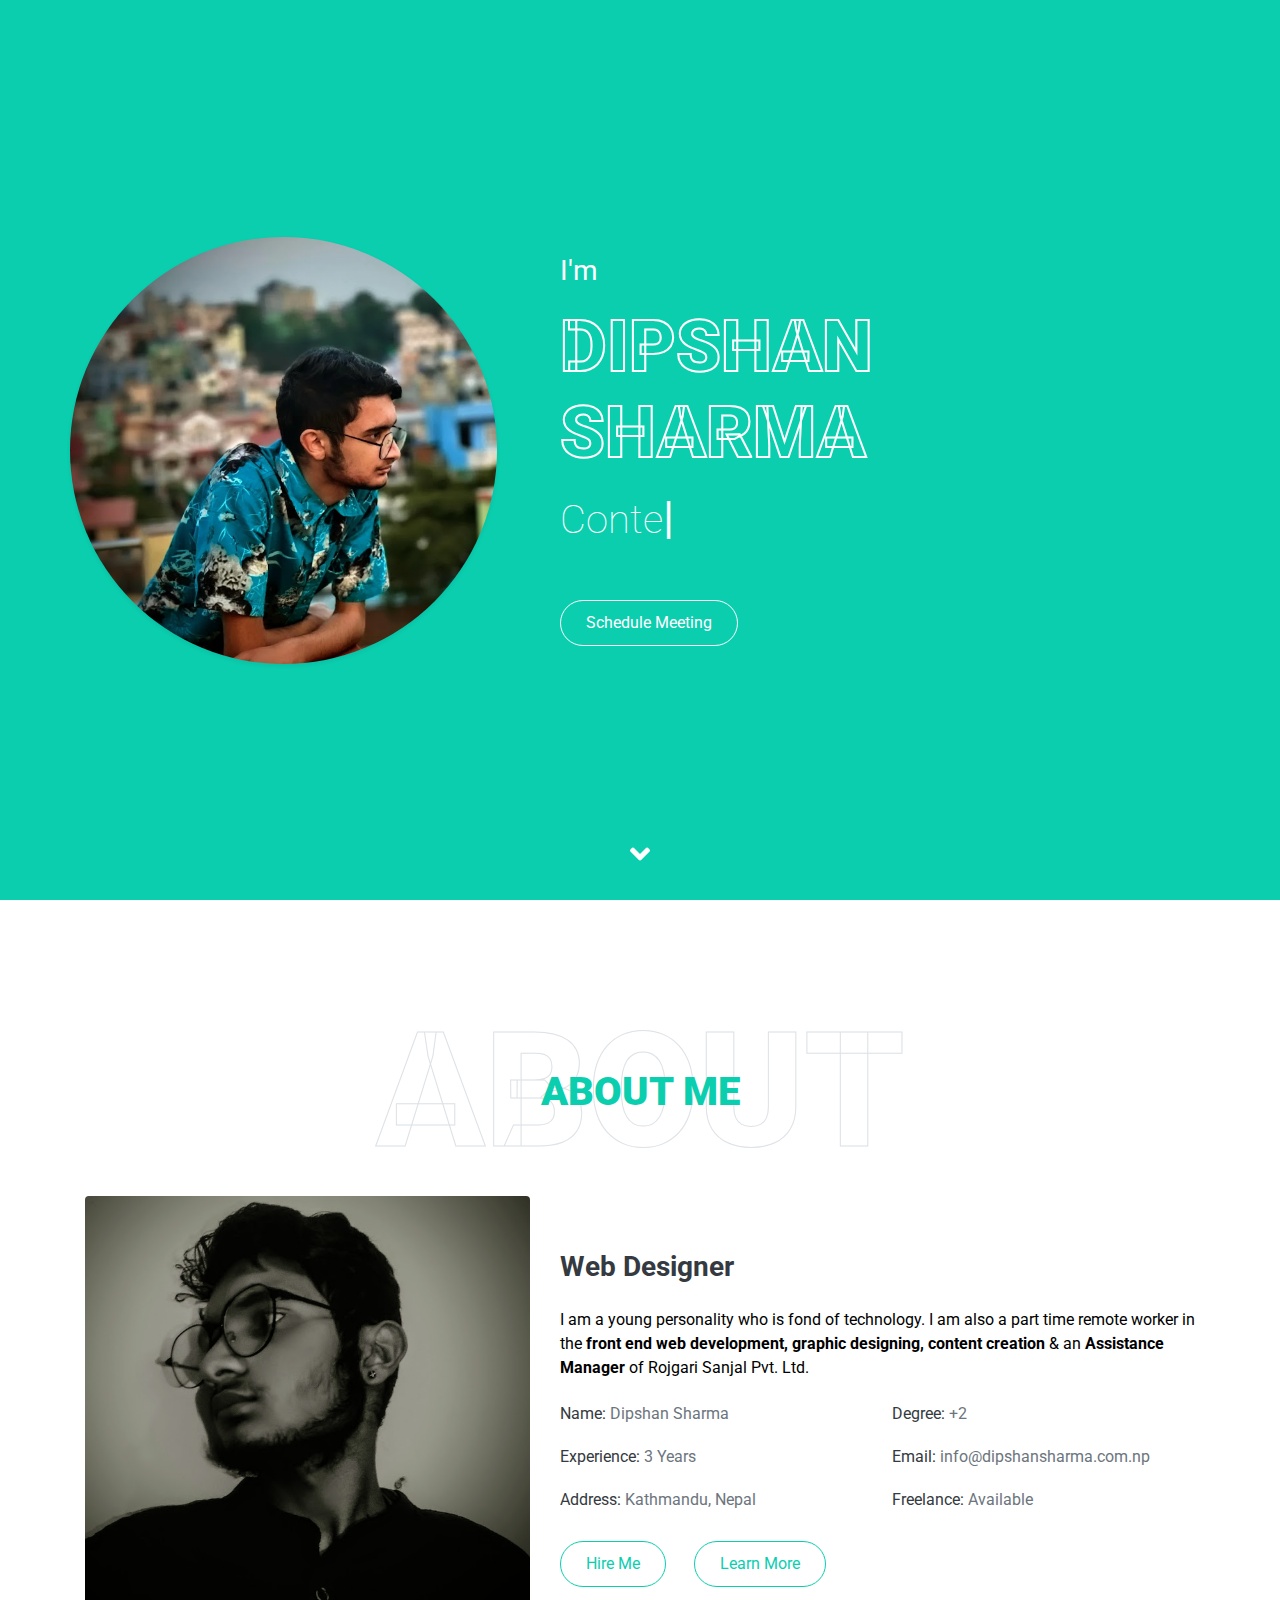
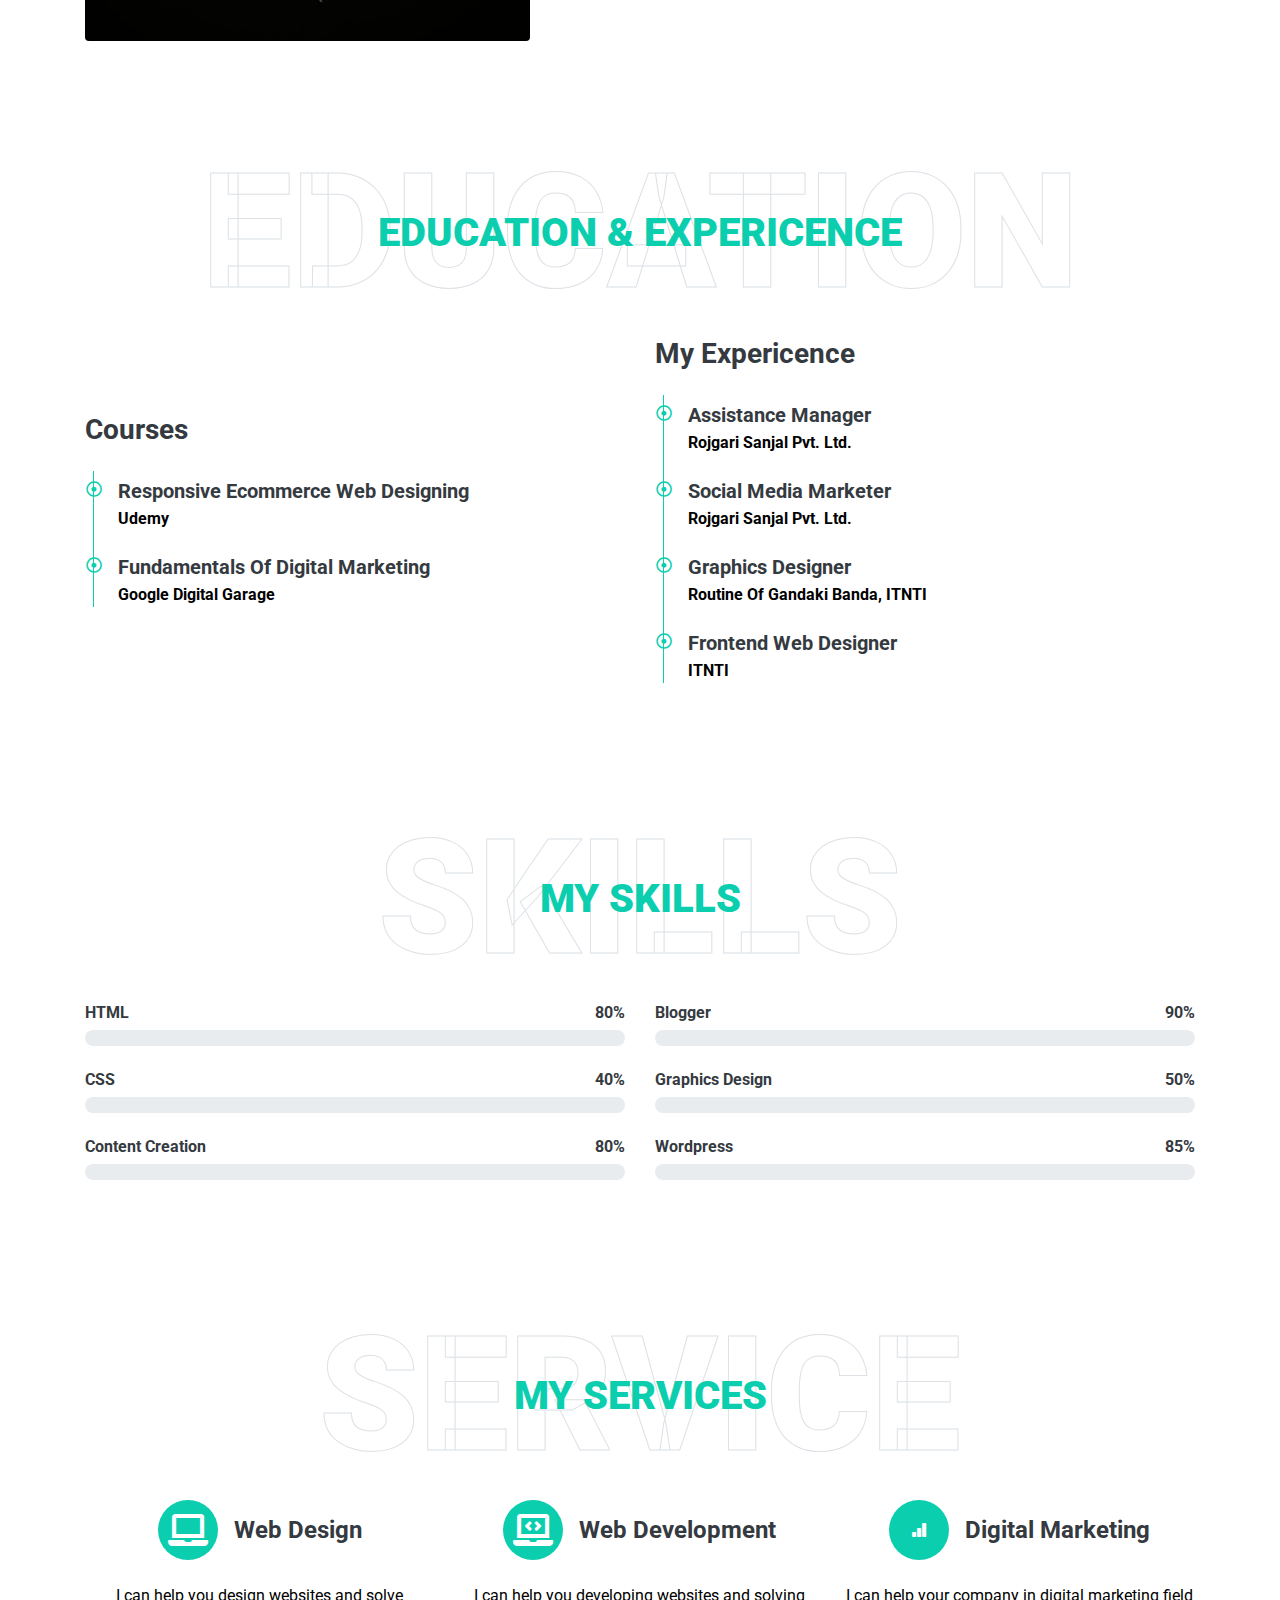
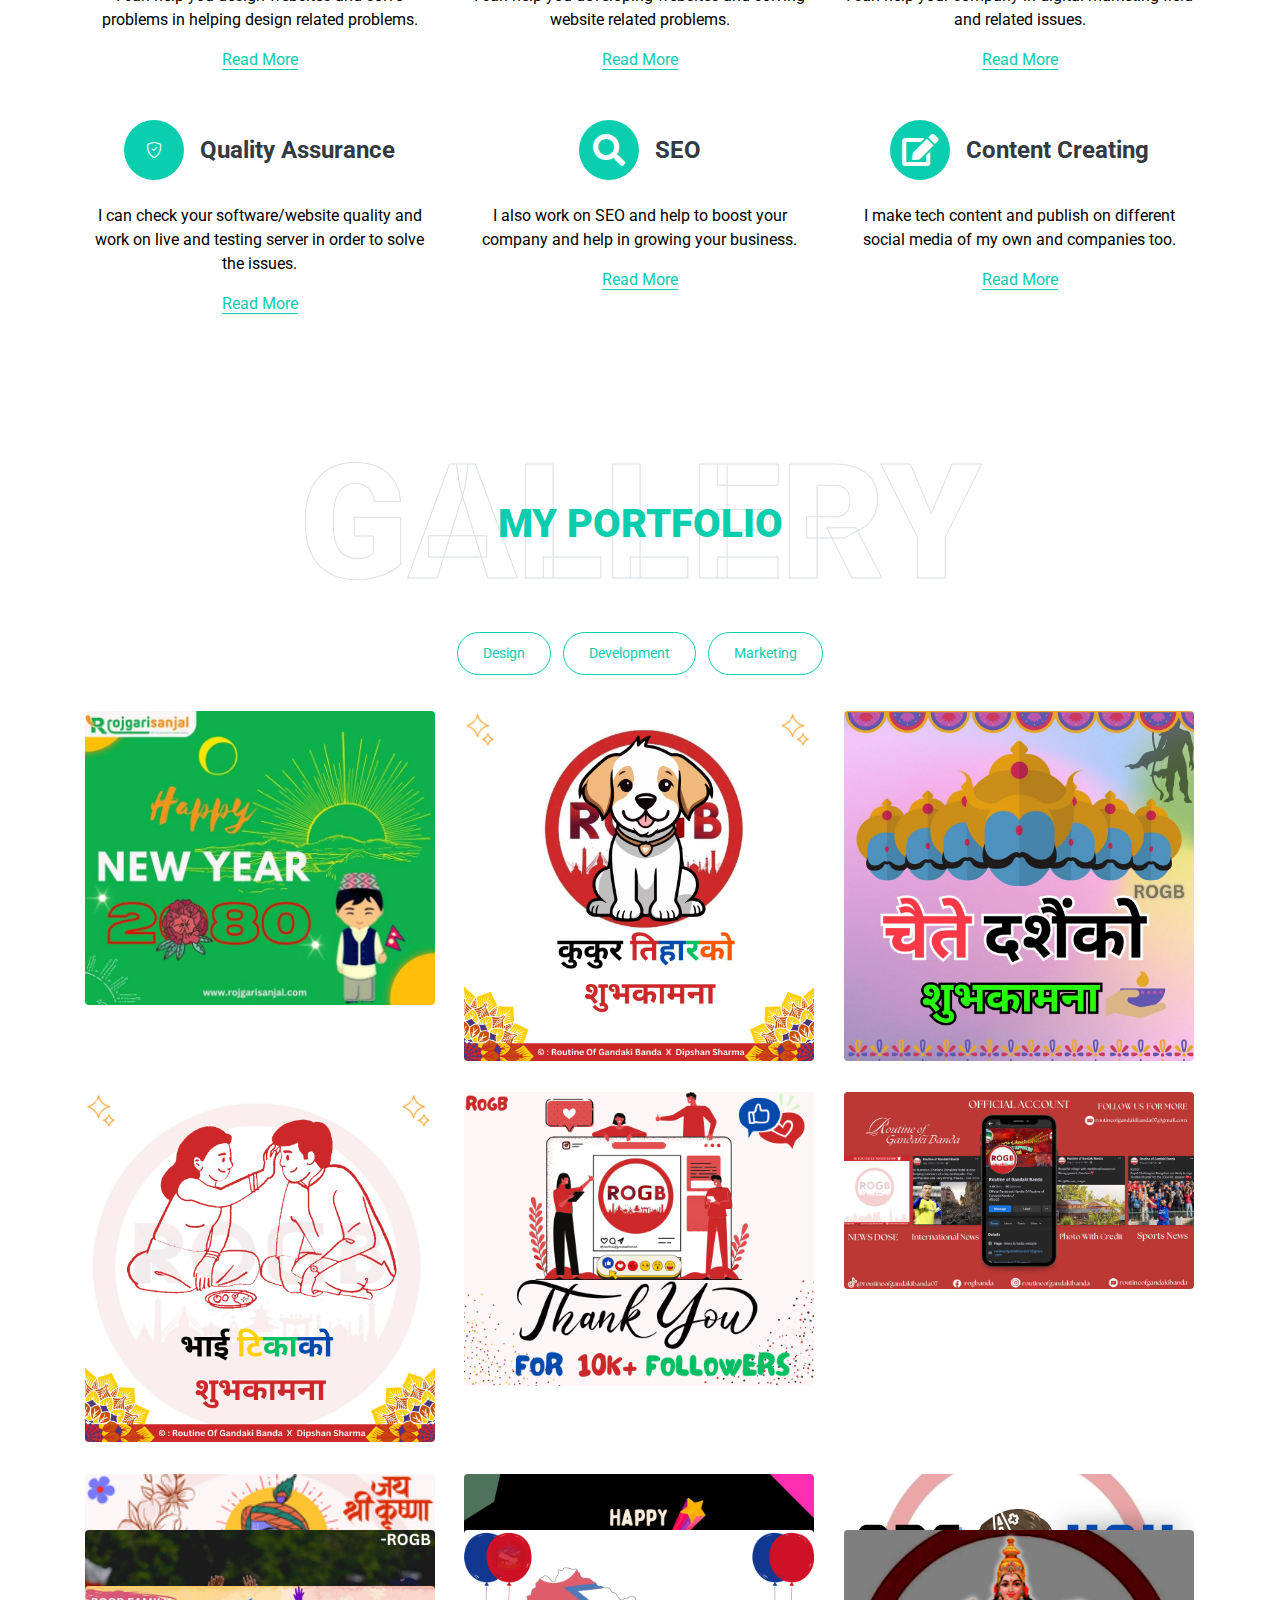
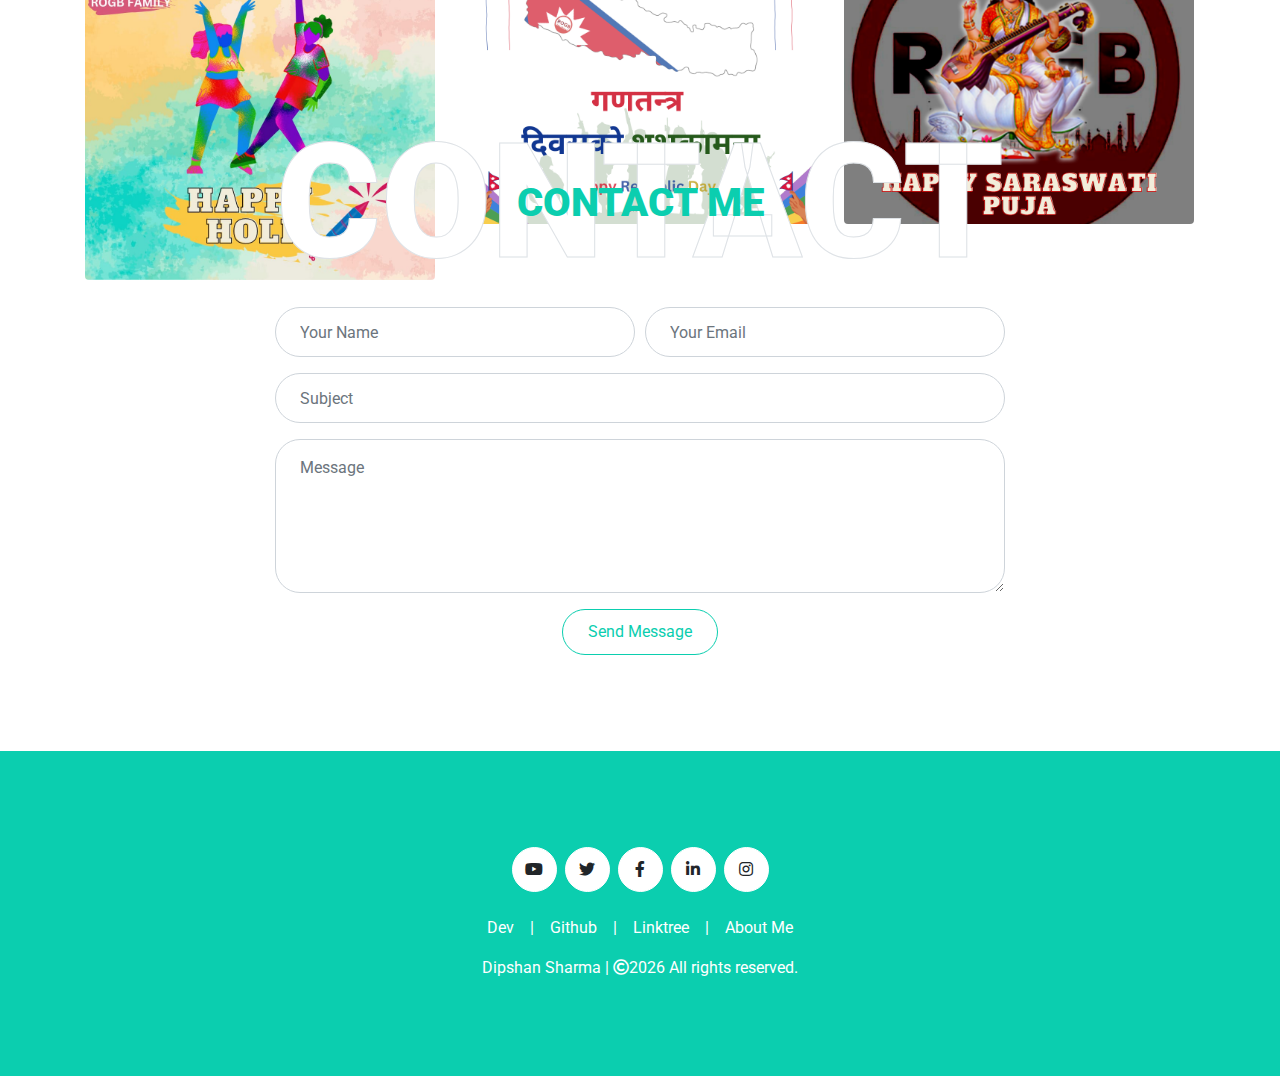
==== commit acdbc2ce: "Update index.html" ====
--- a/index.html
+++ b/index.html
@@ -5,7 +5,7 @@
     <meta charset="utf-8">
     <title>Dipshan Sharma</title>
     <meta content="width=device-width, initial-scale=1.0" name="viewport">
-    <link rel="icon" type="image/x-icon" href="img/profile.jpg">
+    <link rel="icon" type="image/x-icon" href="img/meee.jpg">
 
     <!-- Favicon -->
     <link href="img/favicon.ico" rel="icon">
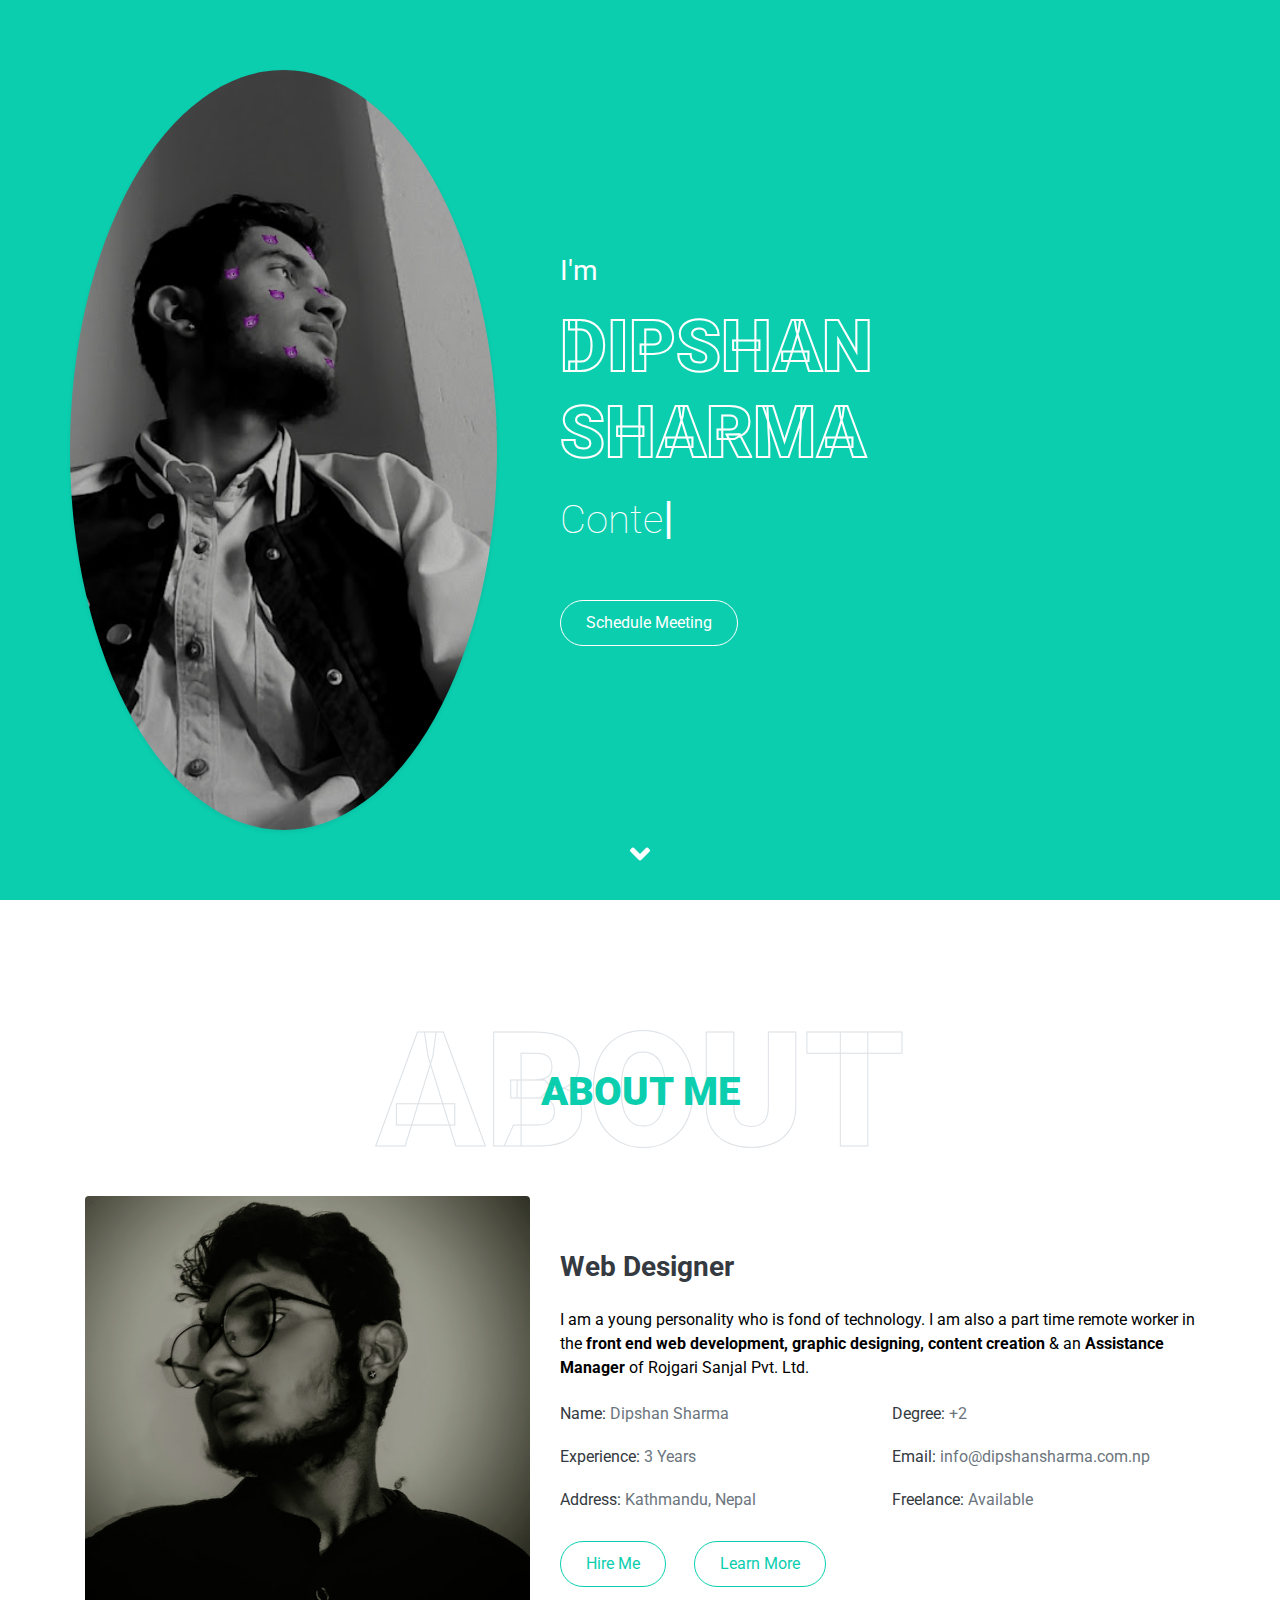
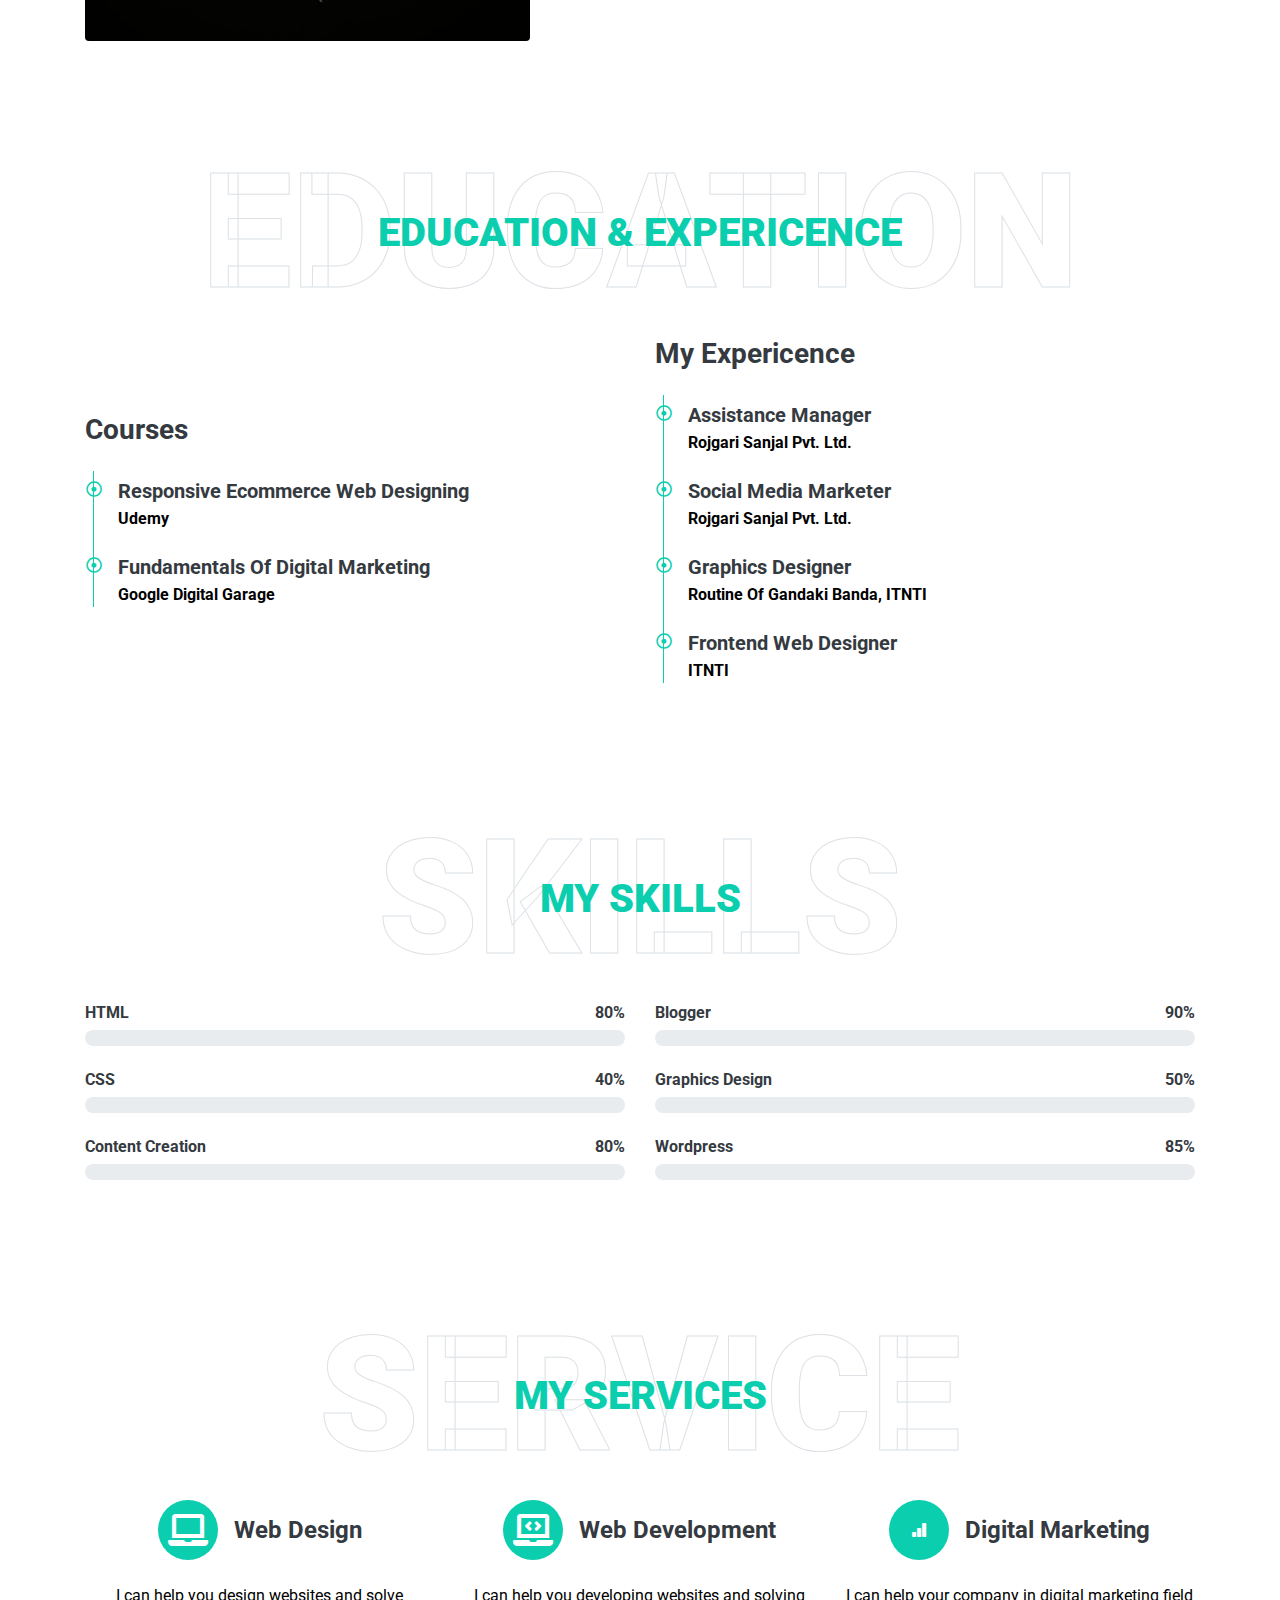
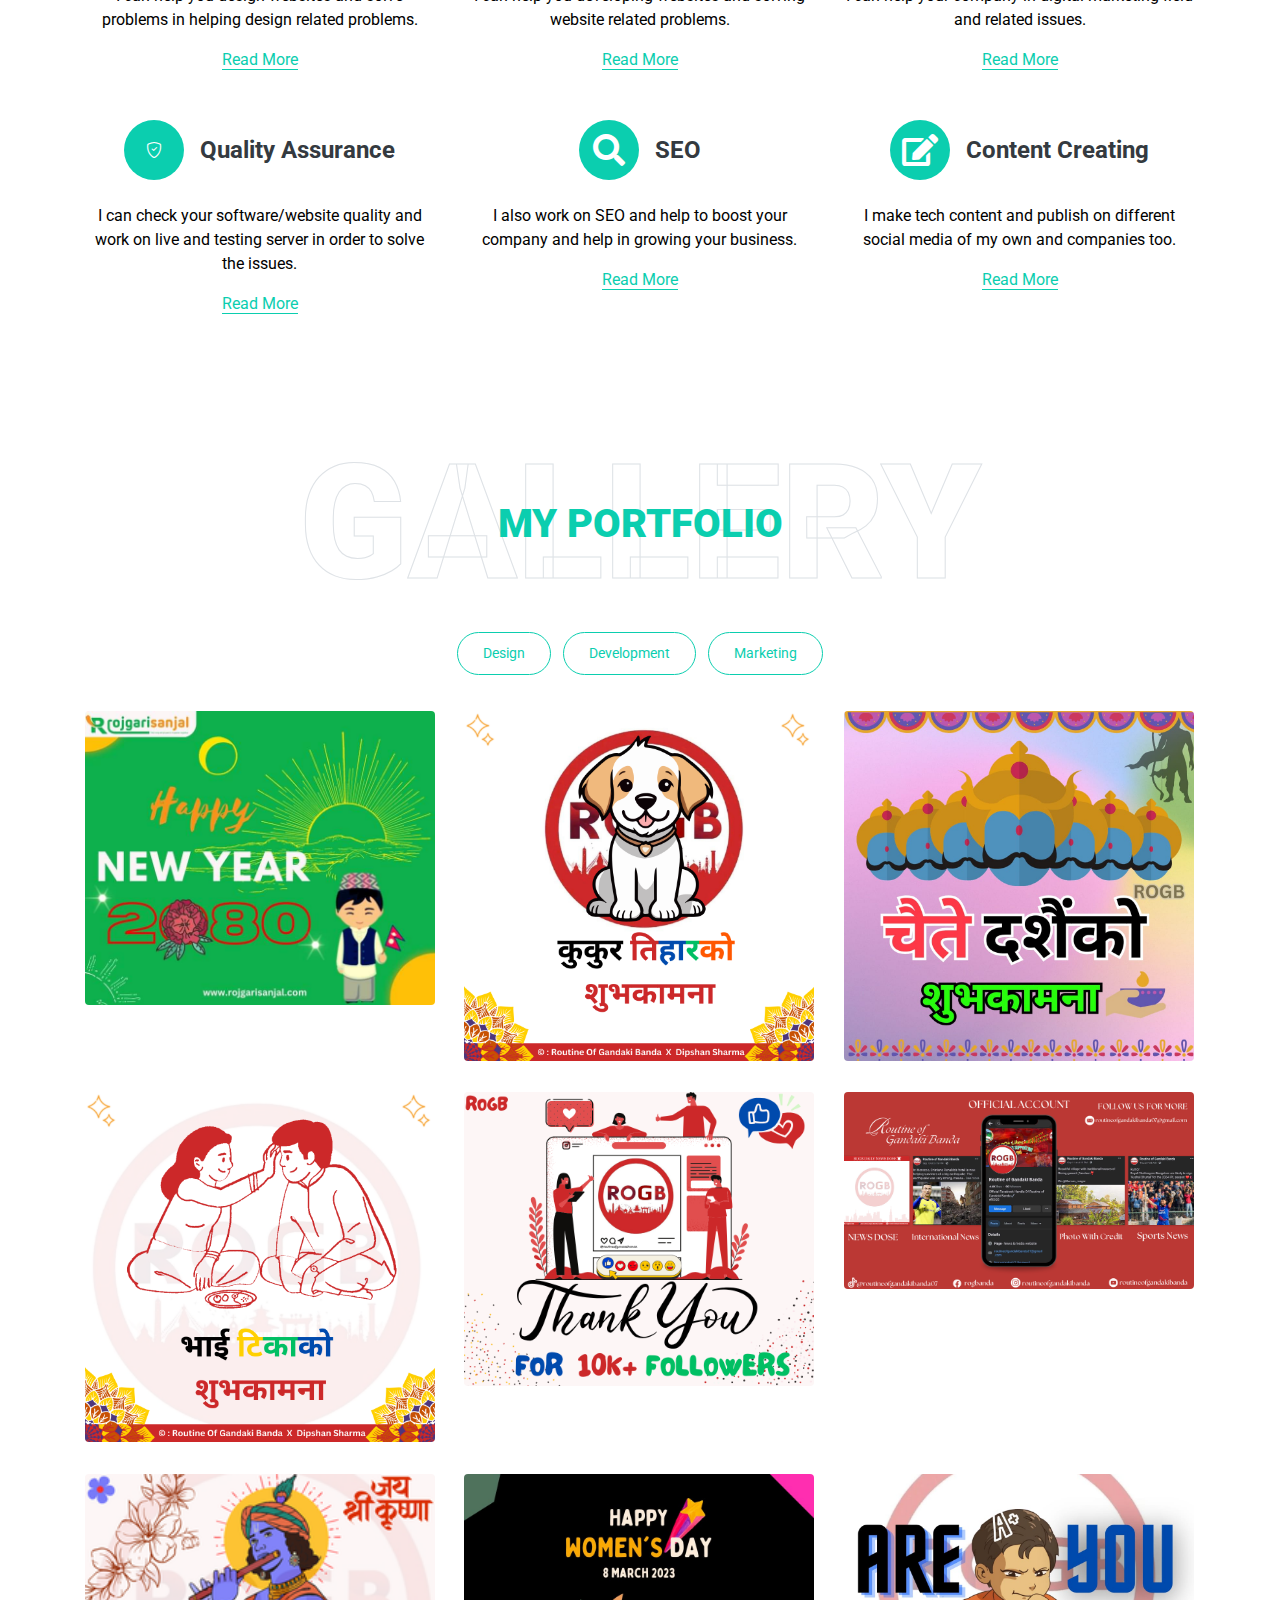
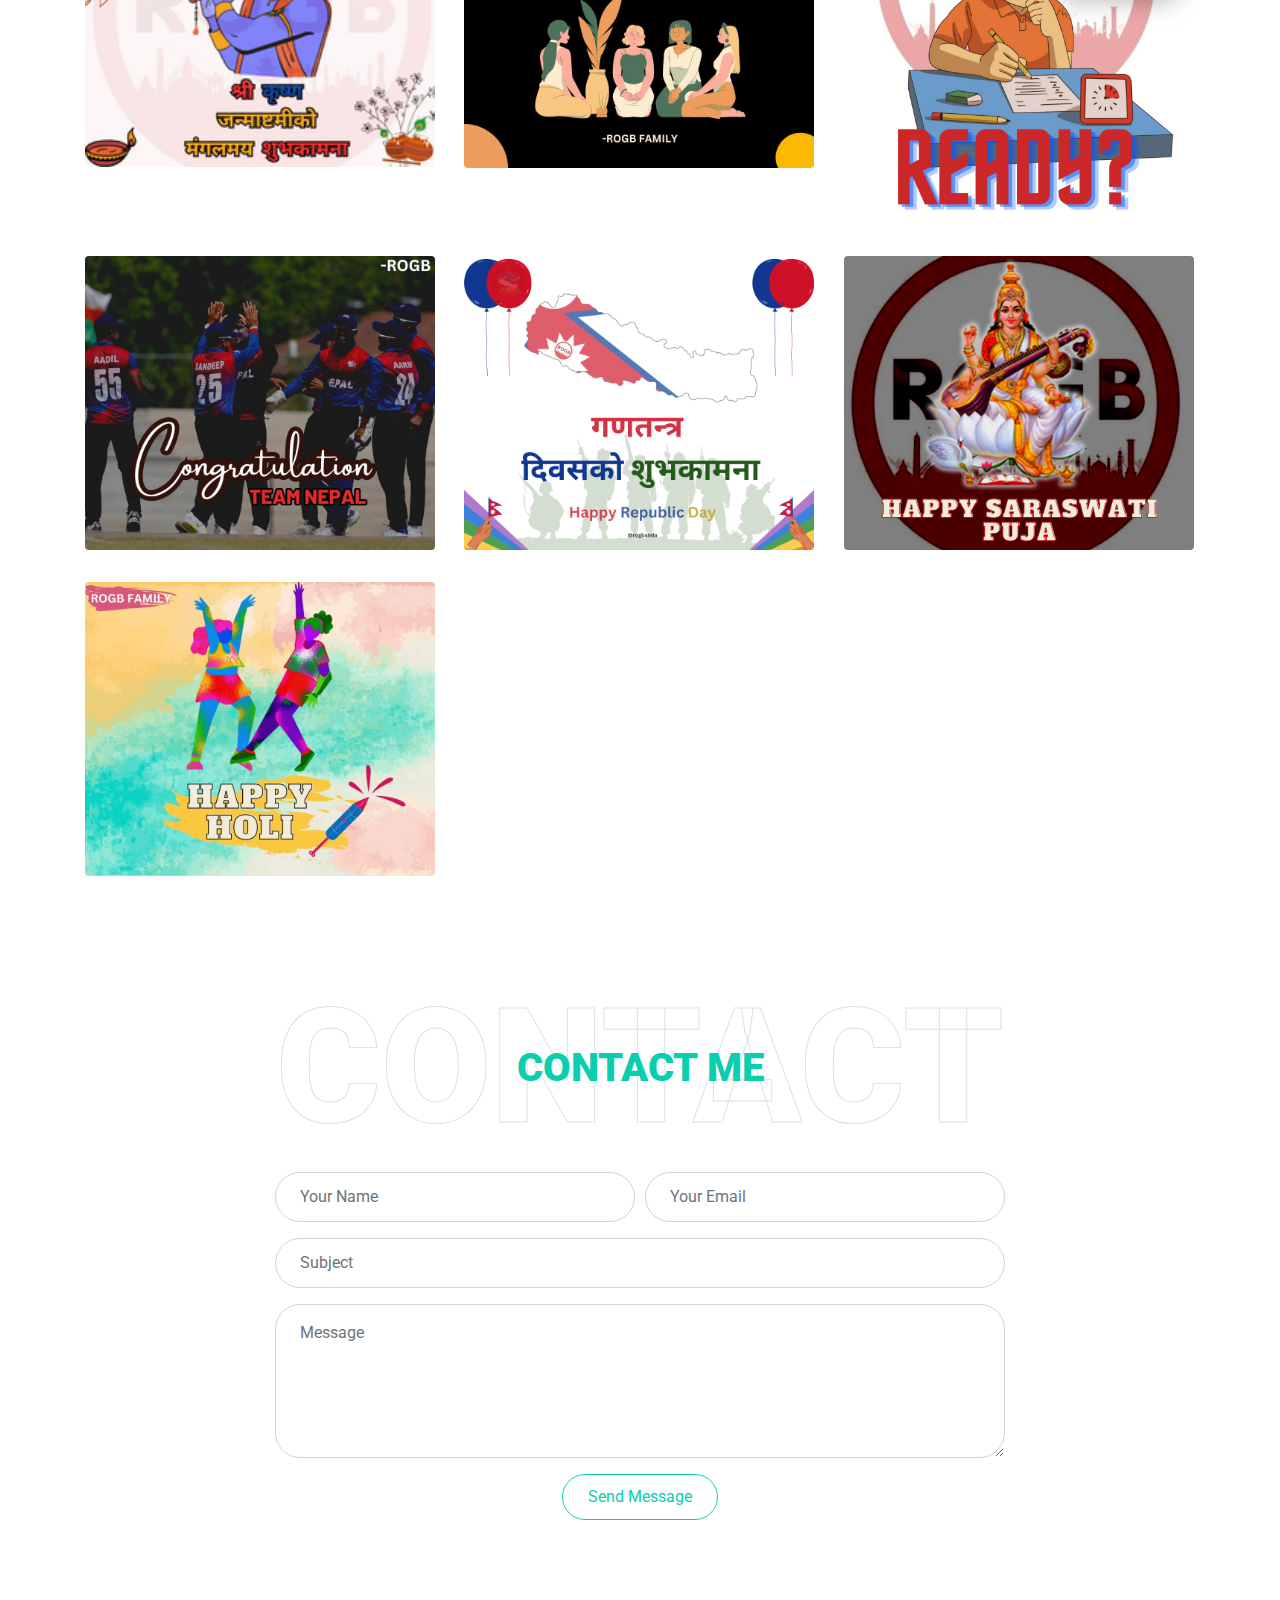
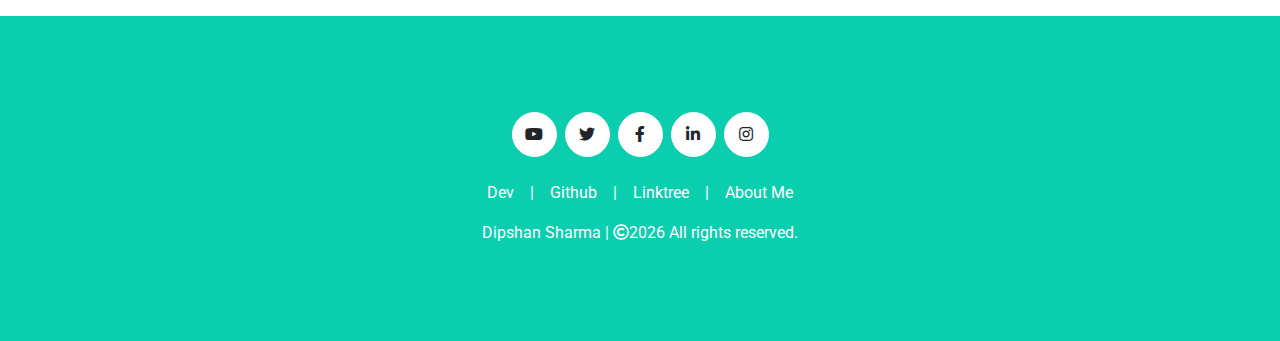
==== commit 0e8f1fe5: "Update index.html" ====
--- a/index.html
+++ b/index.html
@@ -81,7 +81,7 @@
         <div class="container">
             <div class="row align-items-center">
                 <div class="col-lg-5 px-5 pl-lg-0 pb-5 pb-lg-0">
-                    <img class="img-fluid w-100 rounded-circle shadow-sm" src="img/profile.jpg" alt="">
+                    <img class="img-fluid w-100 rounded-circle shadow-sm" src="img/meee.jpg" alt="">
                 </div>
                 <div class="col-lg-7 text-center text-lg-left">
                     <h3 class="text-white font-weight-normal mb-3">I'm</h3>
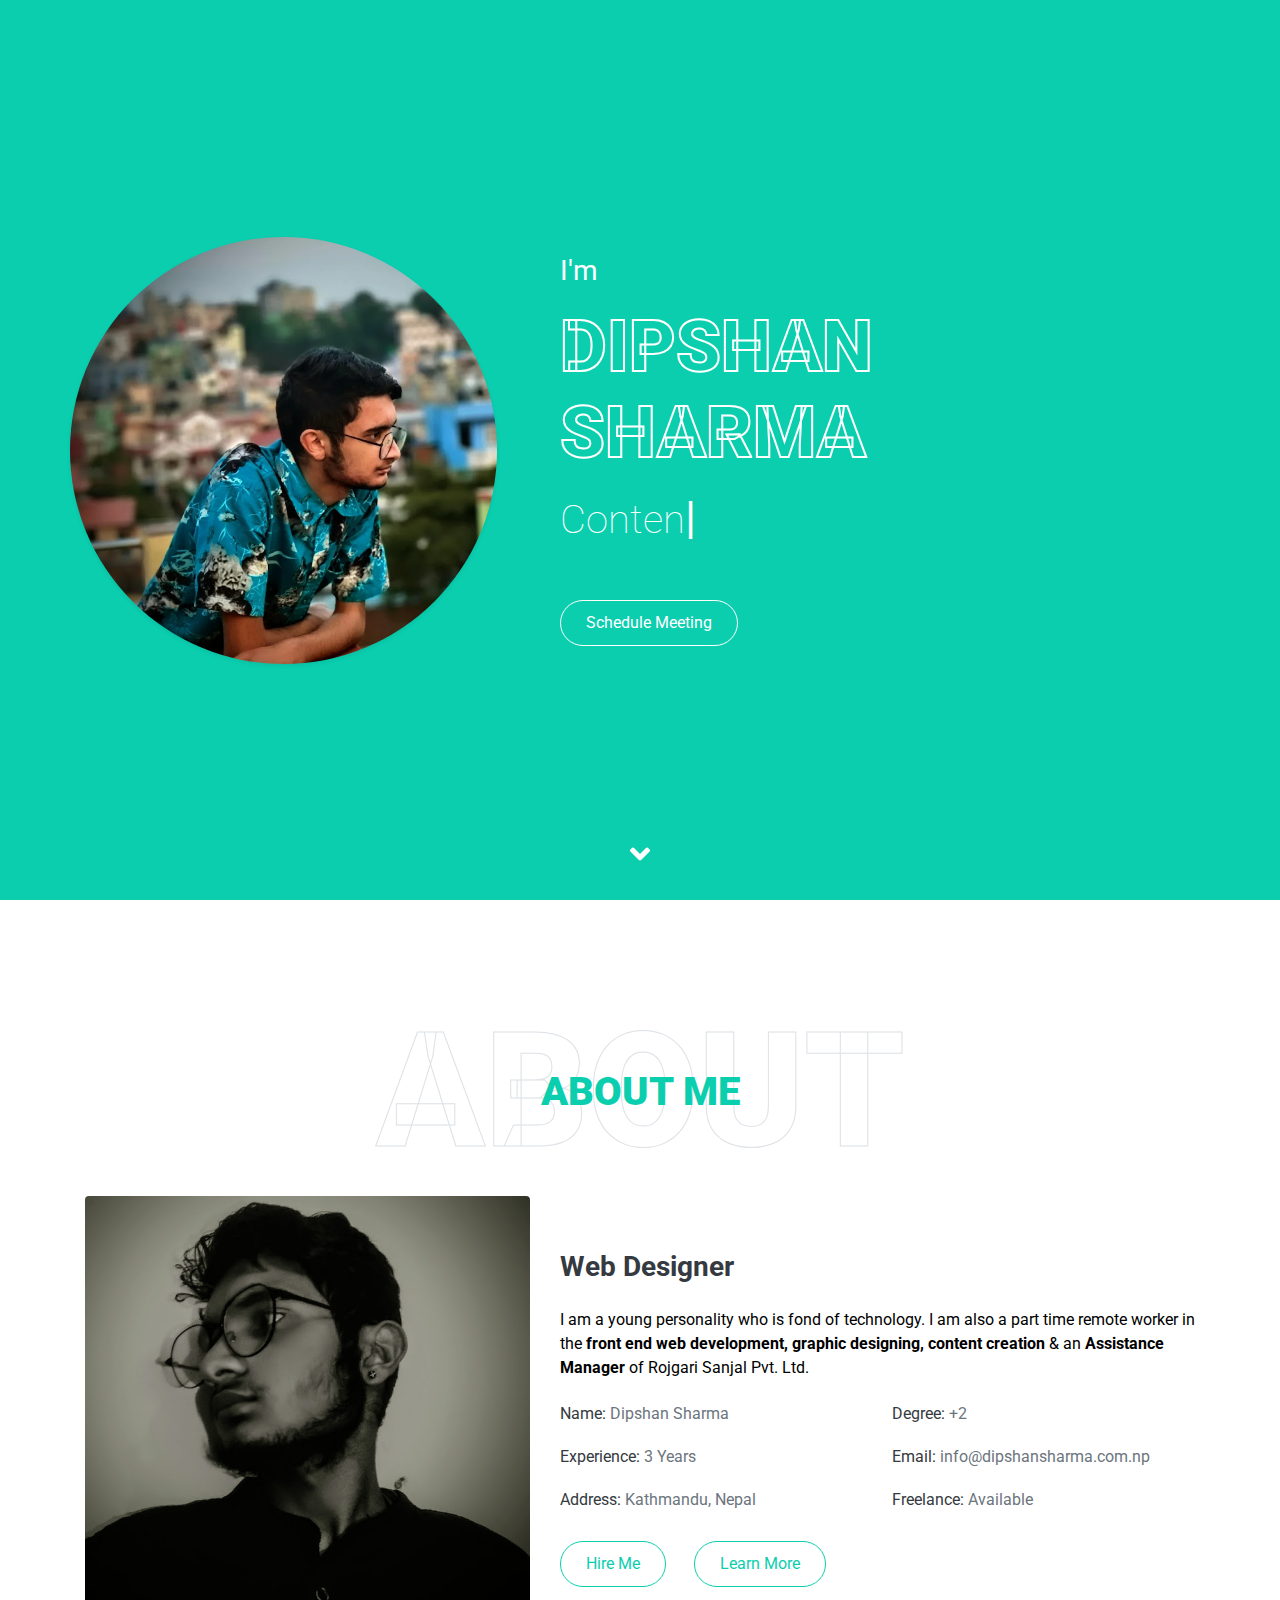
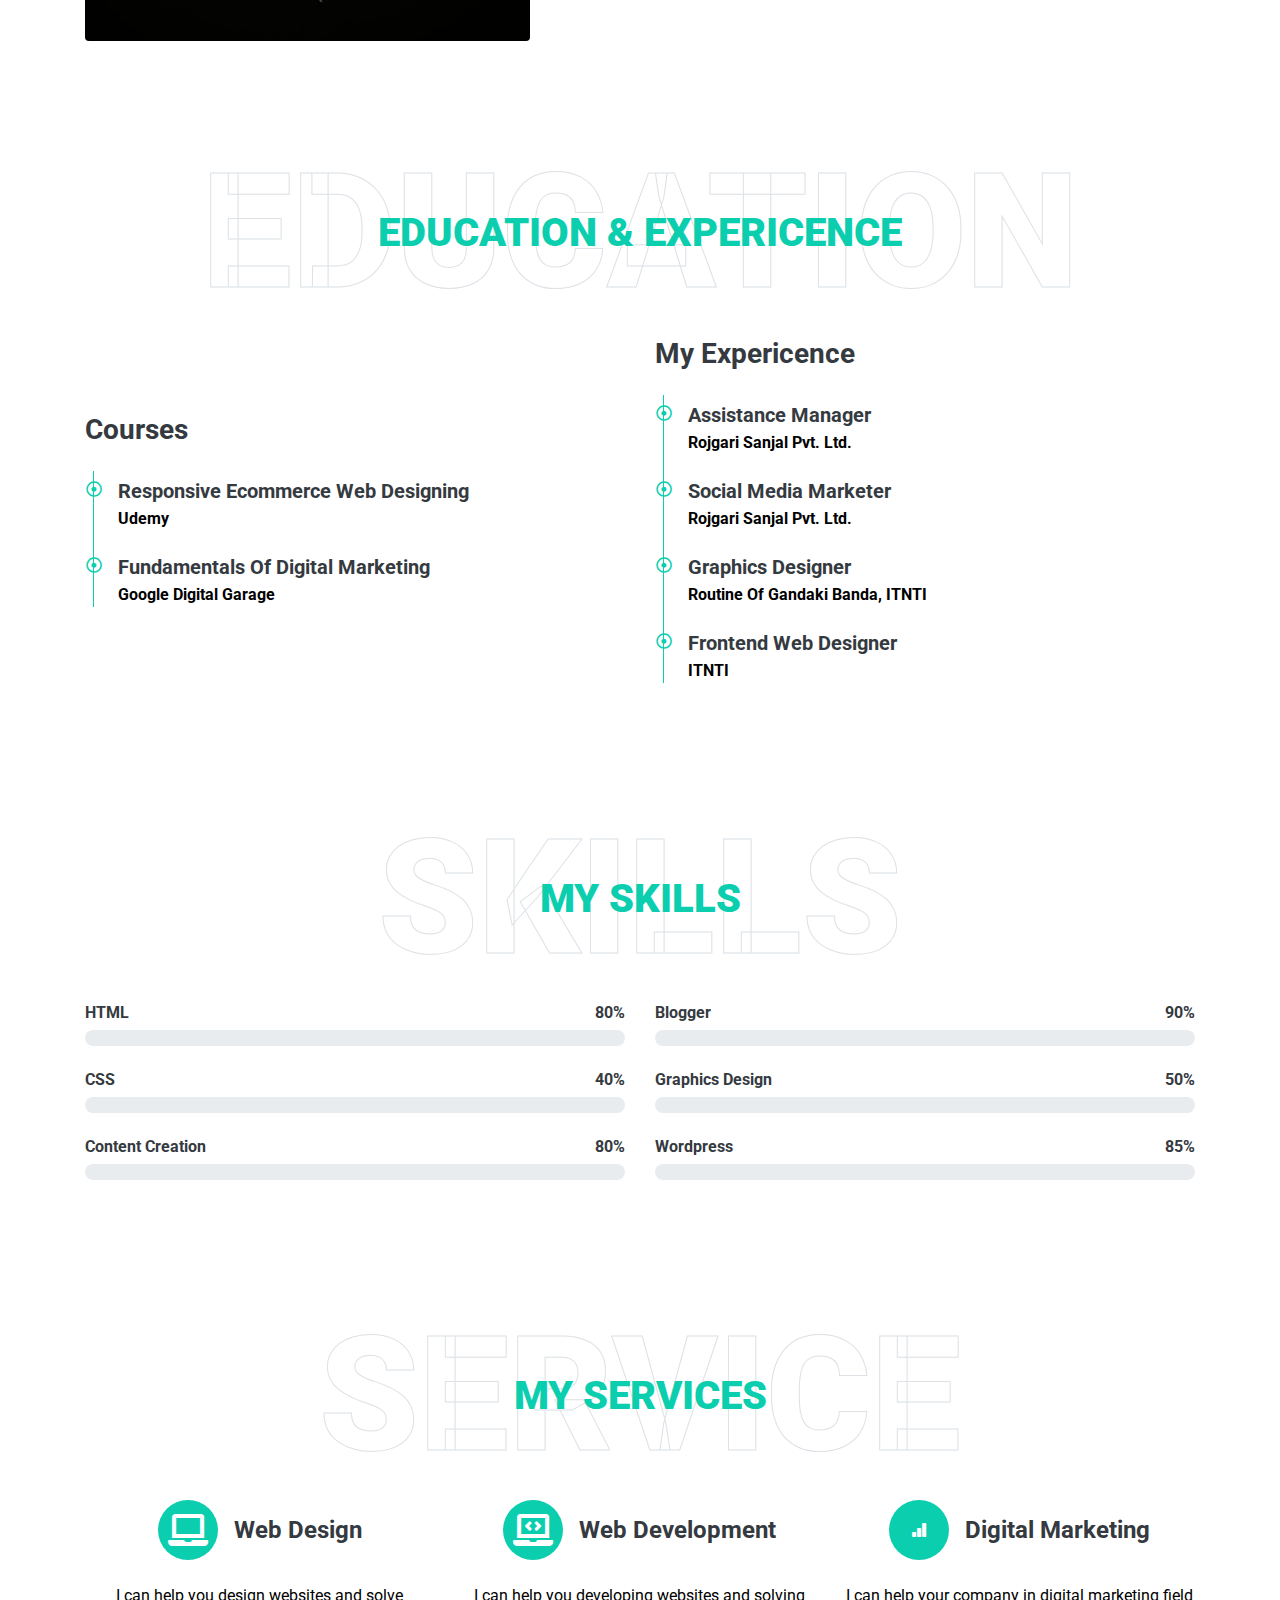
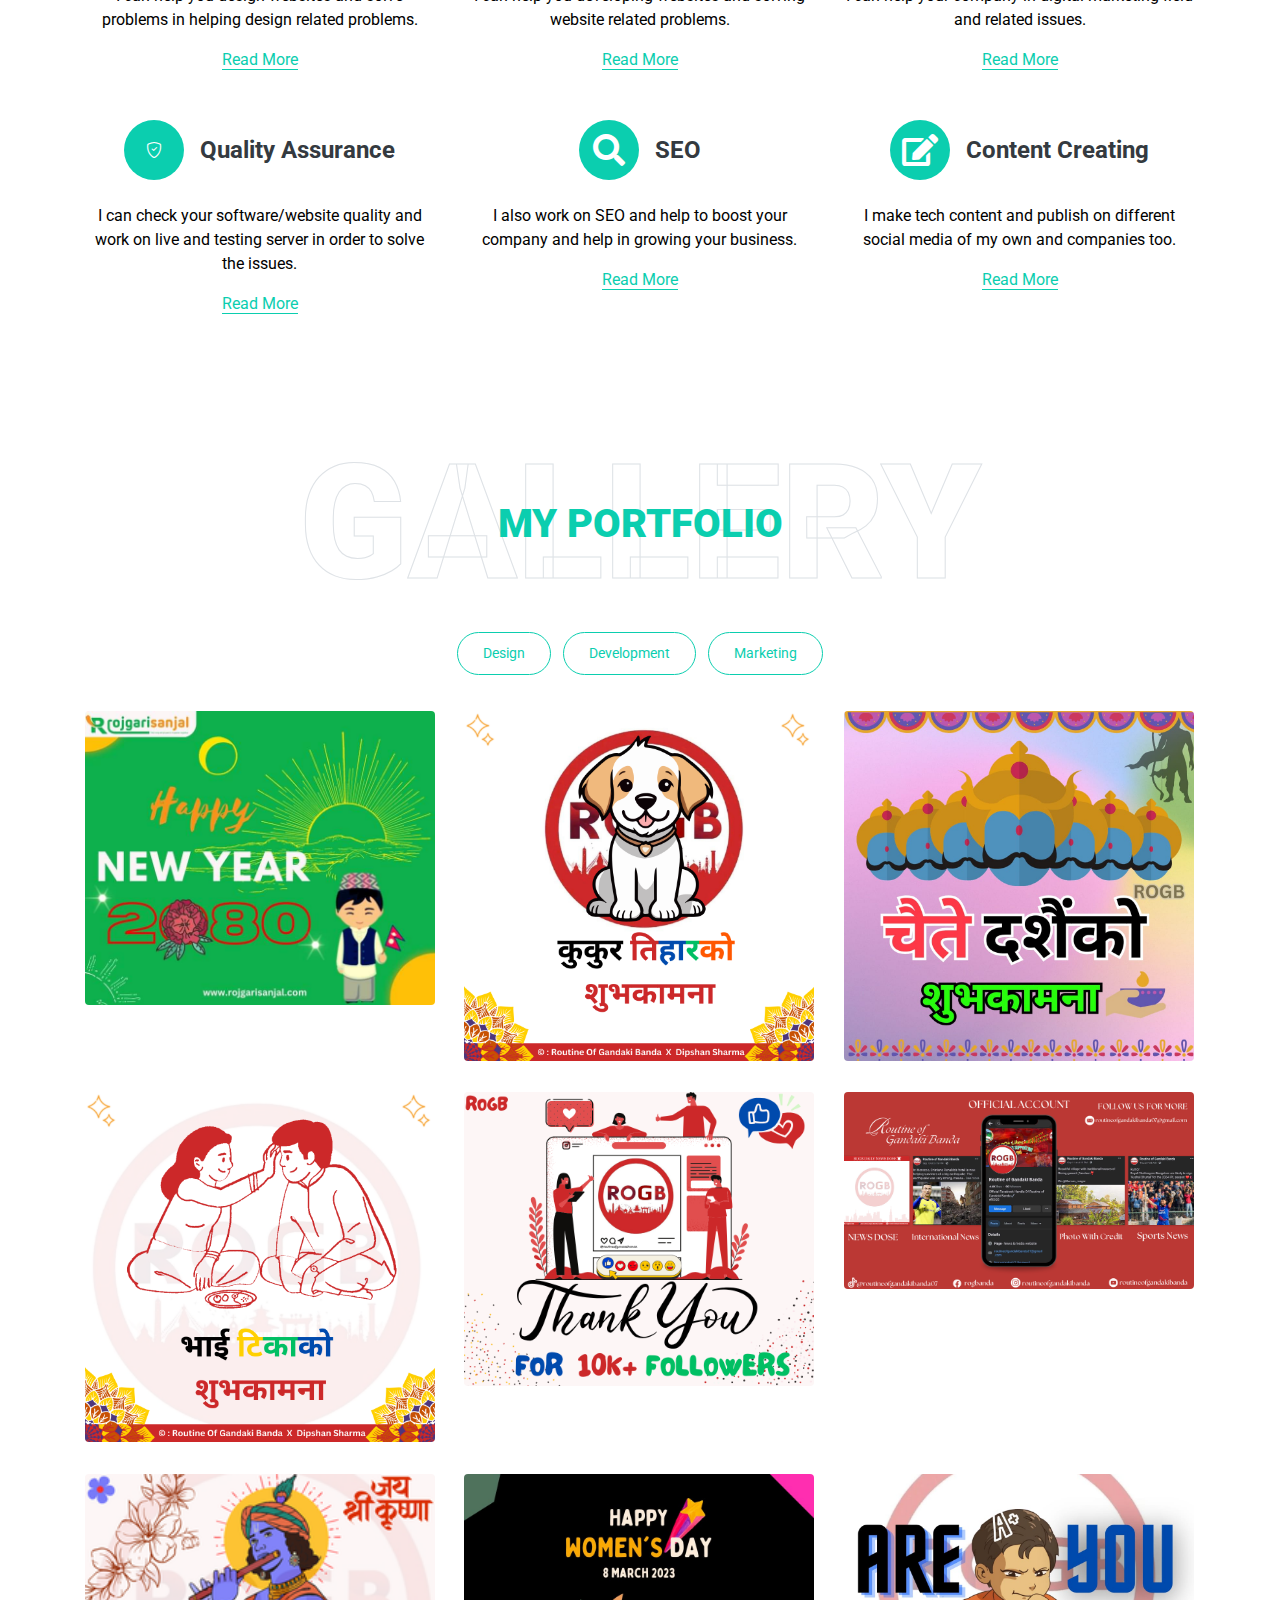
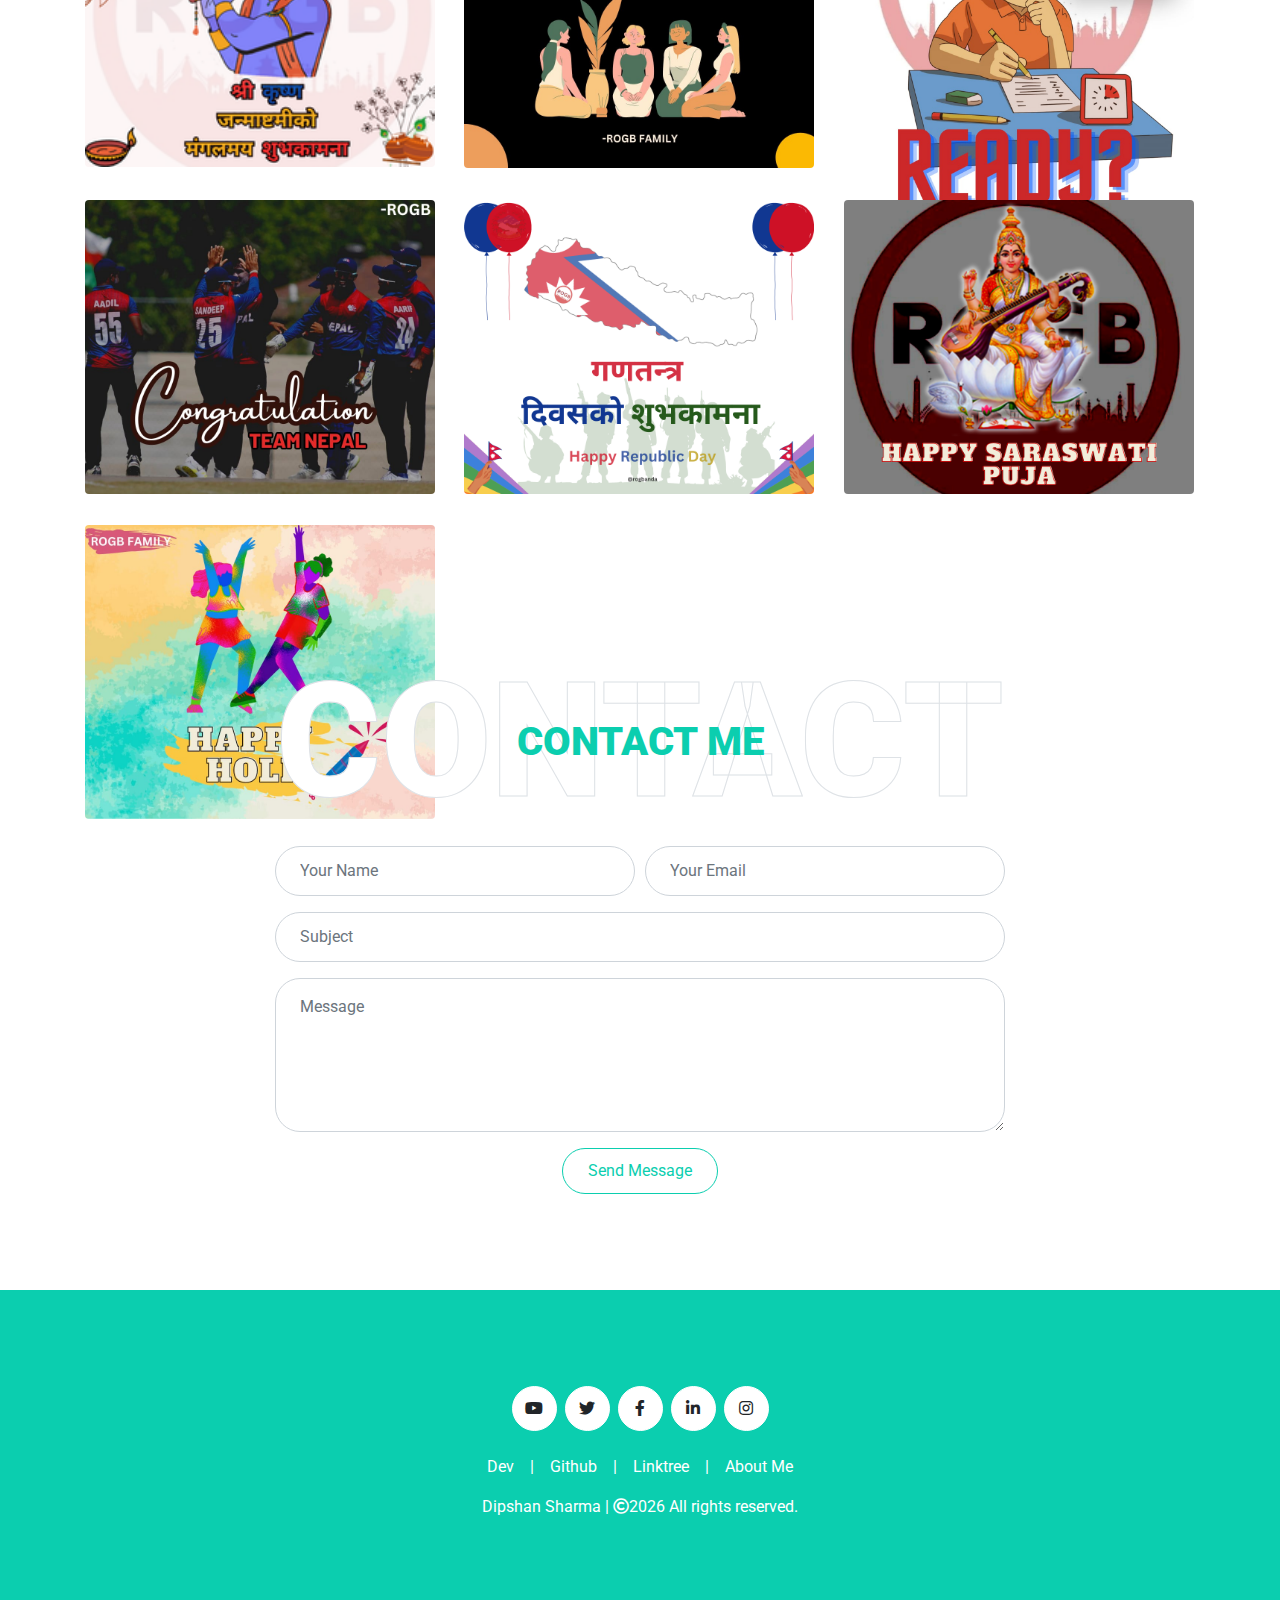
==== commit a3ebf648: "Update index.html" ====
--- a/index.html
+++ b/index.html
@@ -81,7 +81,7 @@
         <div class="container">
             <div class="row align-items-center">
                 <div class="col-lg-5 px-5 pl-lg-0 pb-5 pb-lg-0">
-                    <img class="img-fluid w-100 rounded-circle shadow-sm" src="img/meee.jpg" alt="">
+                    <img class="img-fluid w-100 rounded-circle shadow-sm" src="img/profile.jpg" alt="">
                 </div>
                 <div class="col-lg-7 text-center text-lg-left">
                     <h3 class="text-white font-weight-normal mb-3">I'm</h3>
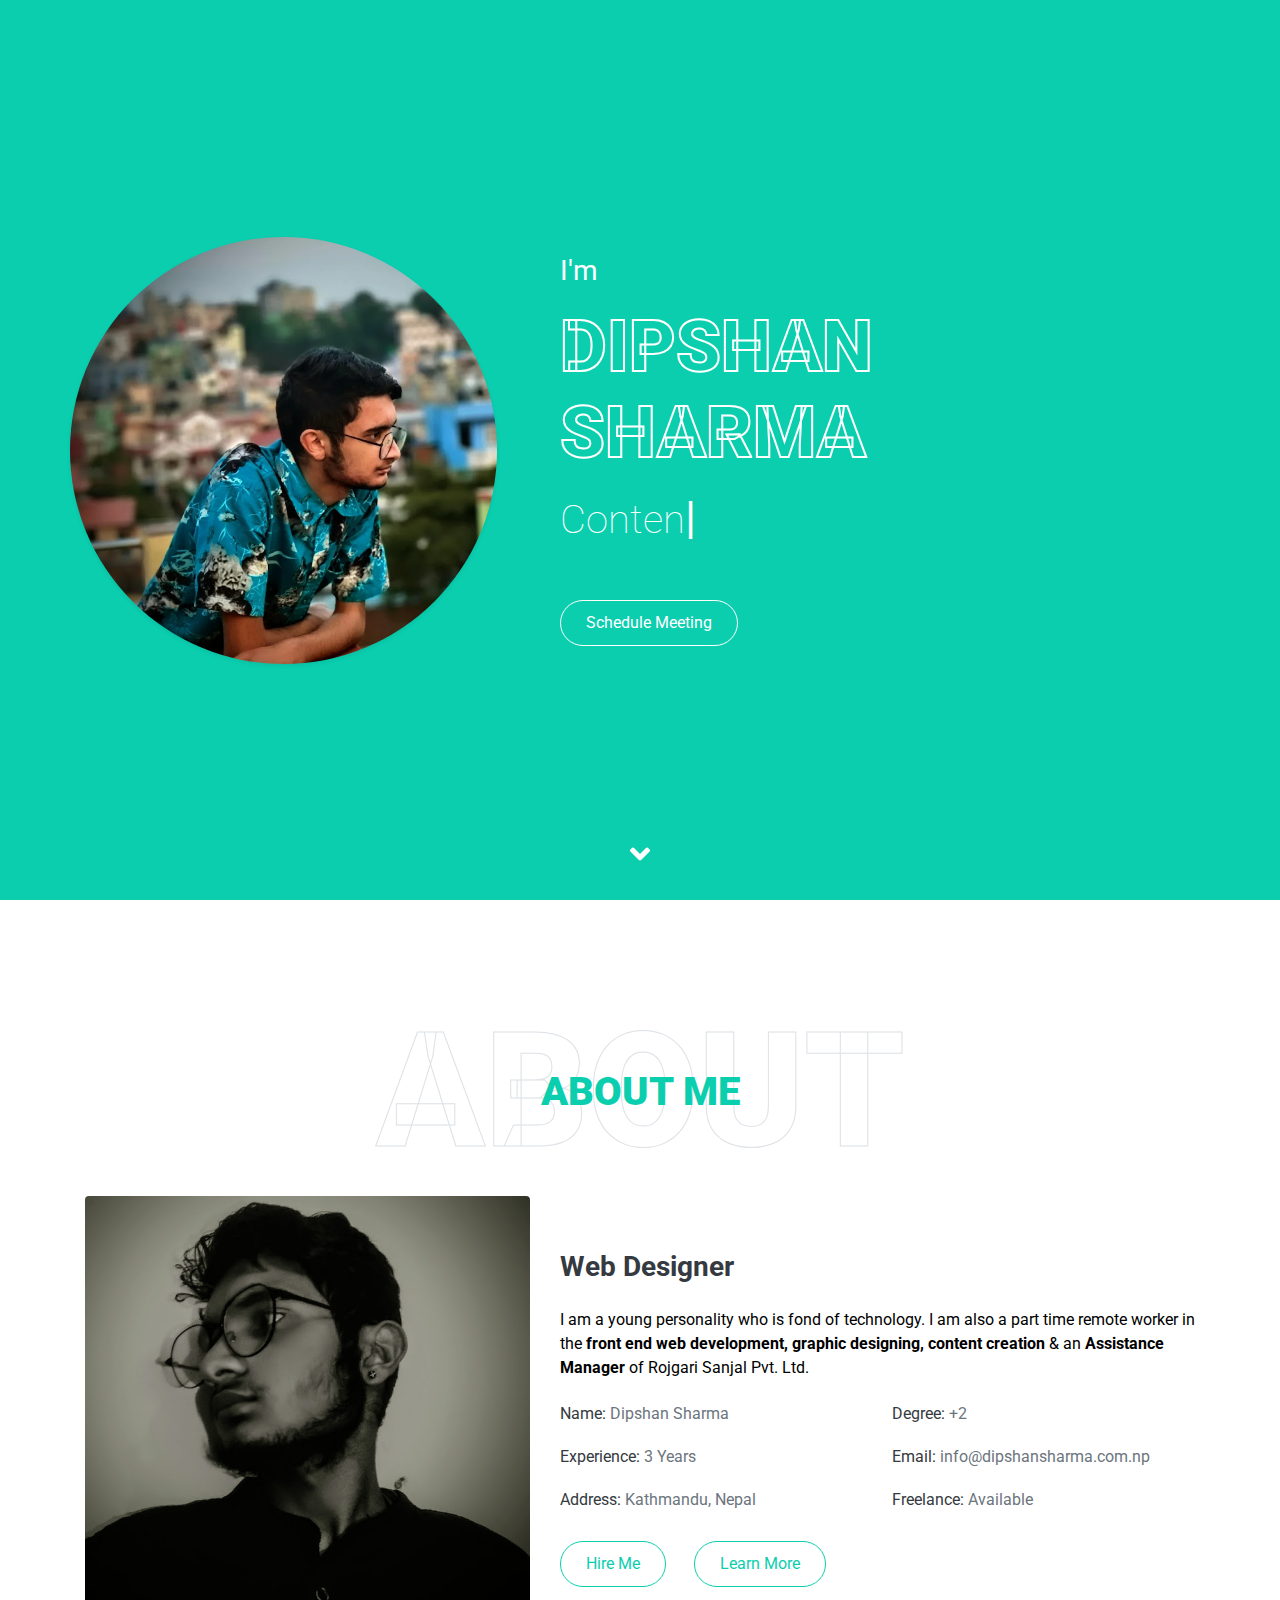
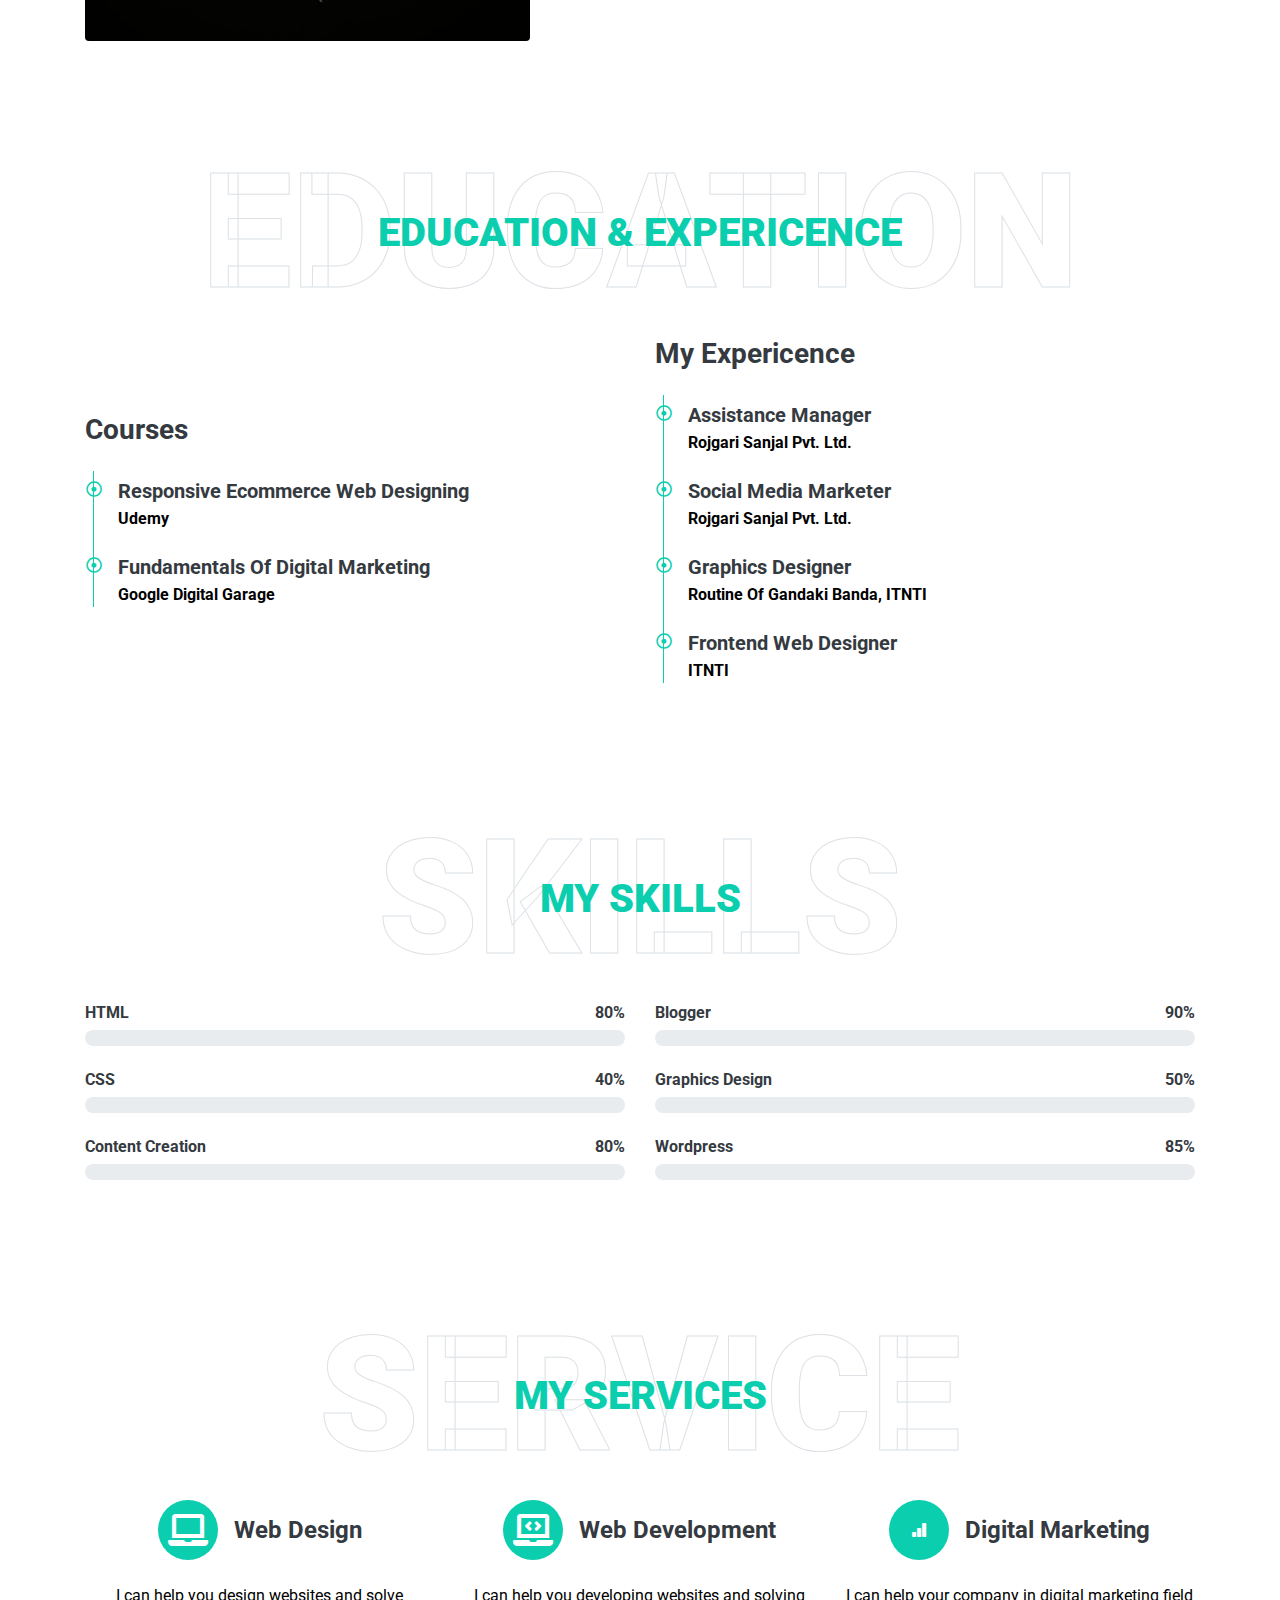
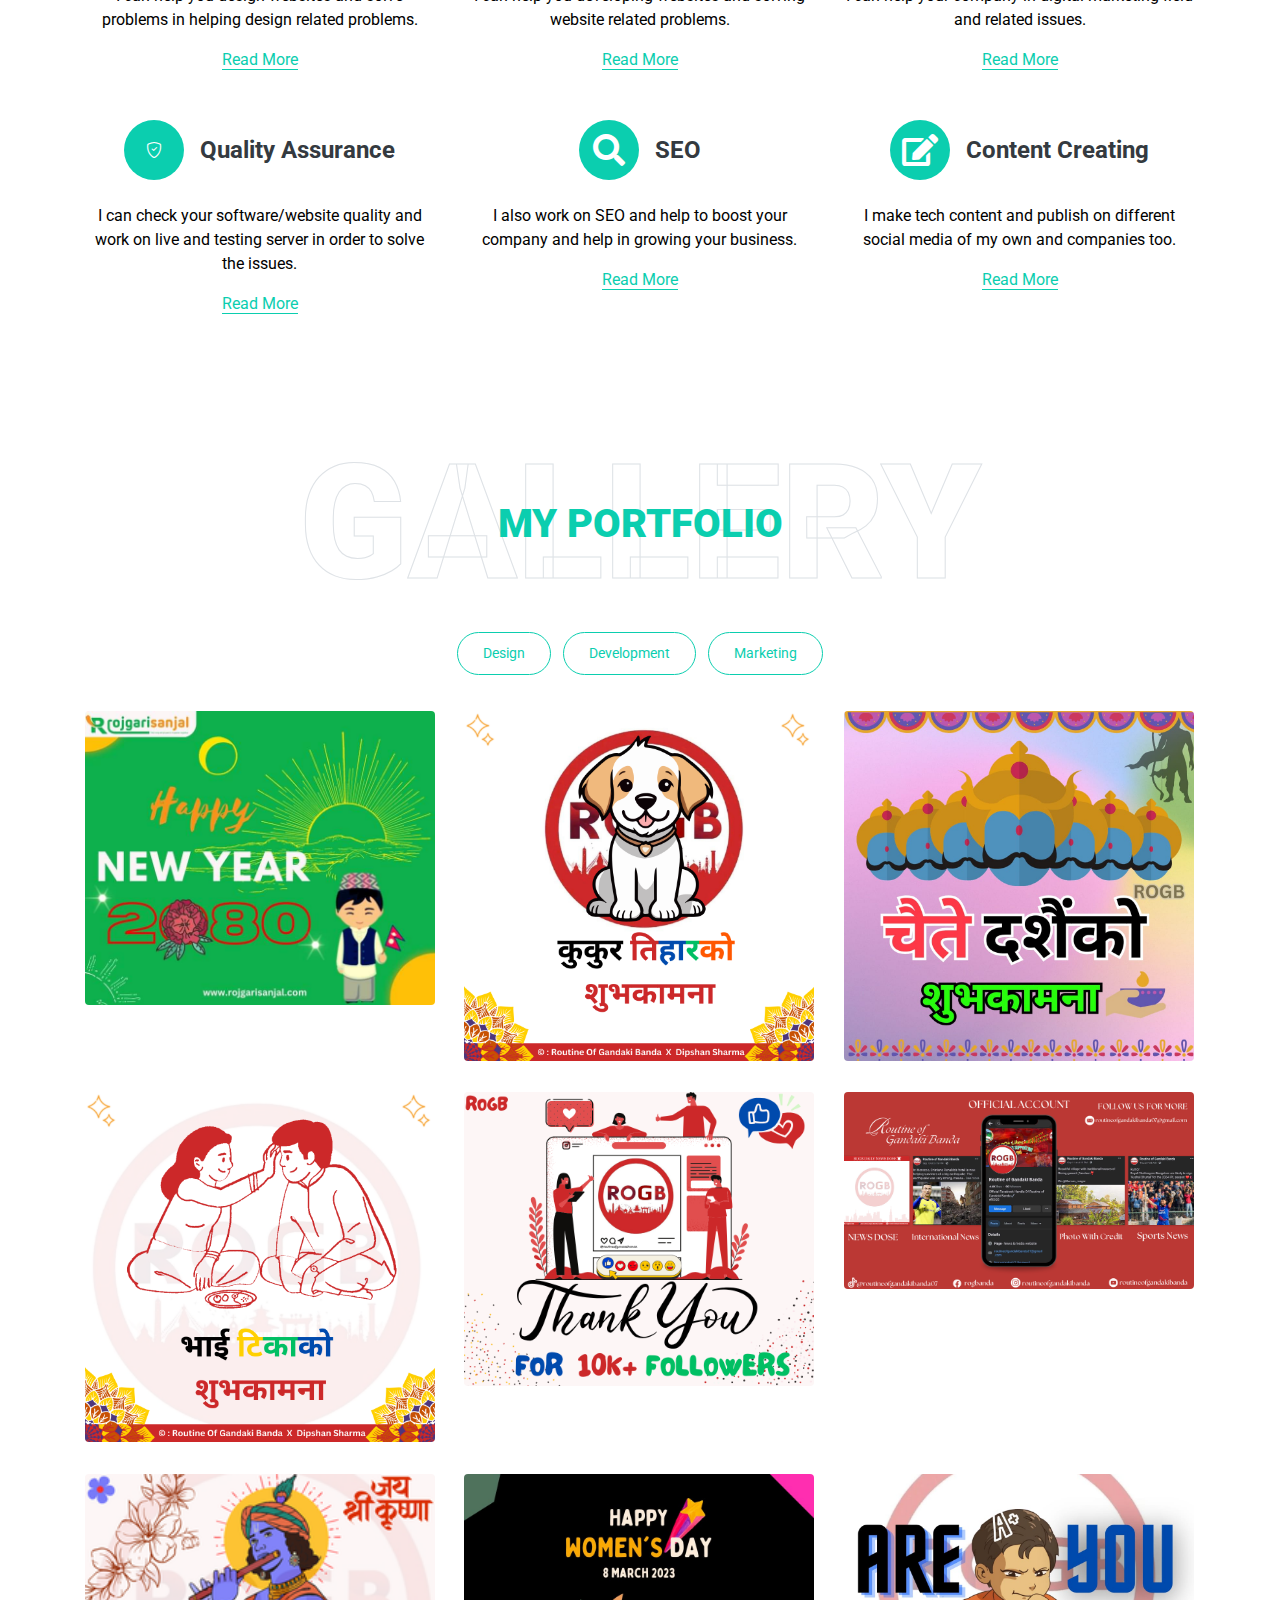
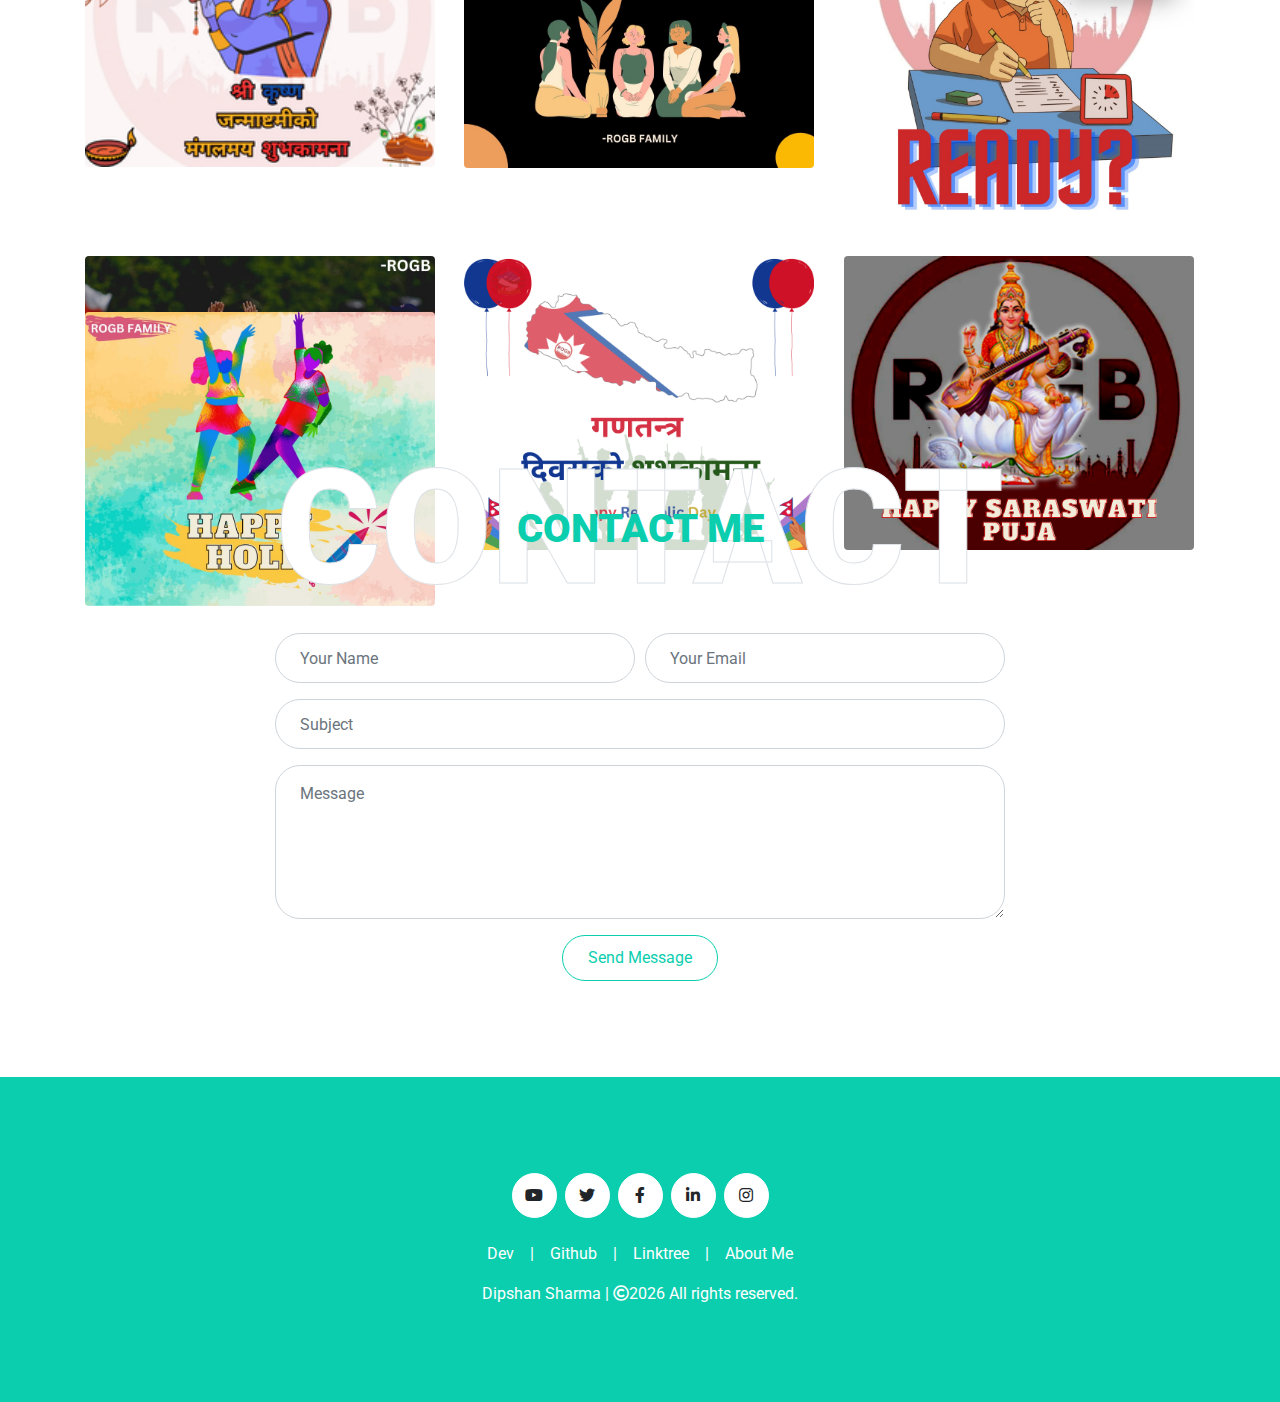
==== commit b1b8cca3: "Update index.html" ====
--- a/index.html
+++ b/index.html
@@ -5,7 +5,7 @@
     <meta charset="utf-8">
     <title>Dipshan Sharma</title>
     <meta content="width=device-width, initial-scale=1.0" name="viewport">
-    <link rel="icon" type="image/x-icon" href="img/meee.jpg">
+    <link rel="icon" type="image/x-icon" href="img/profile.jpg">
 
     <!-- Favicon -->
     <link href="img/favicon.ico" rel="icon">
